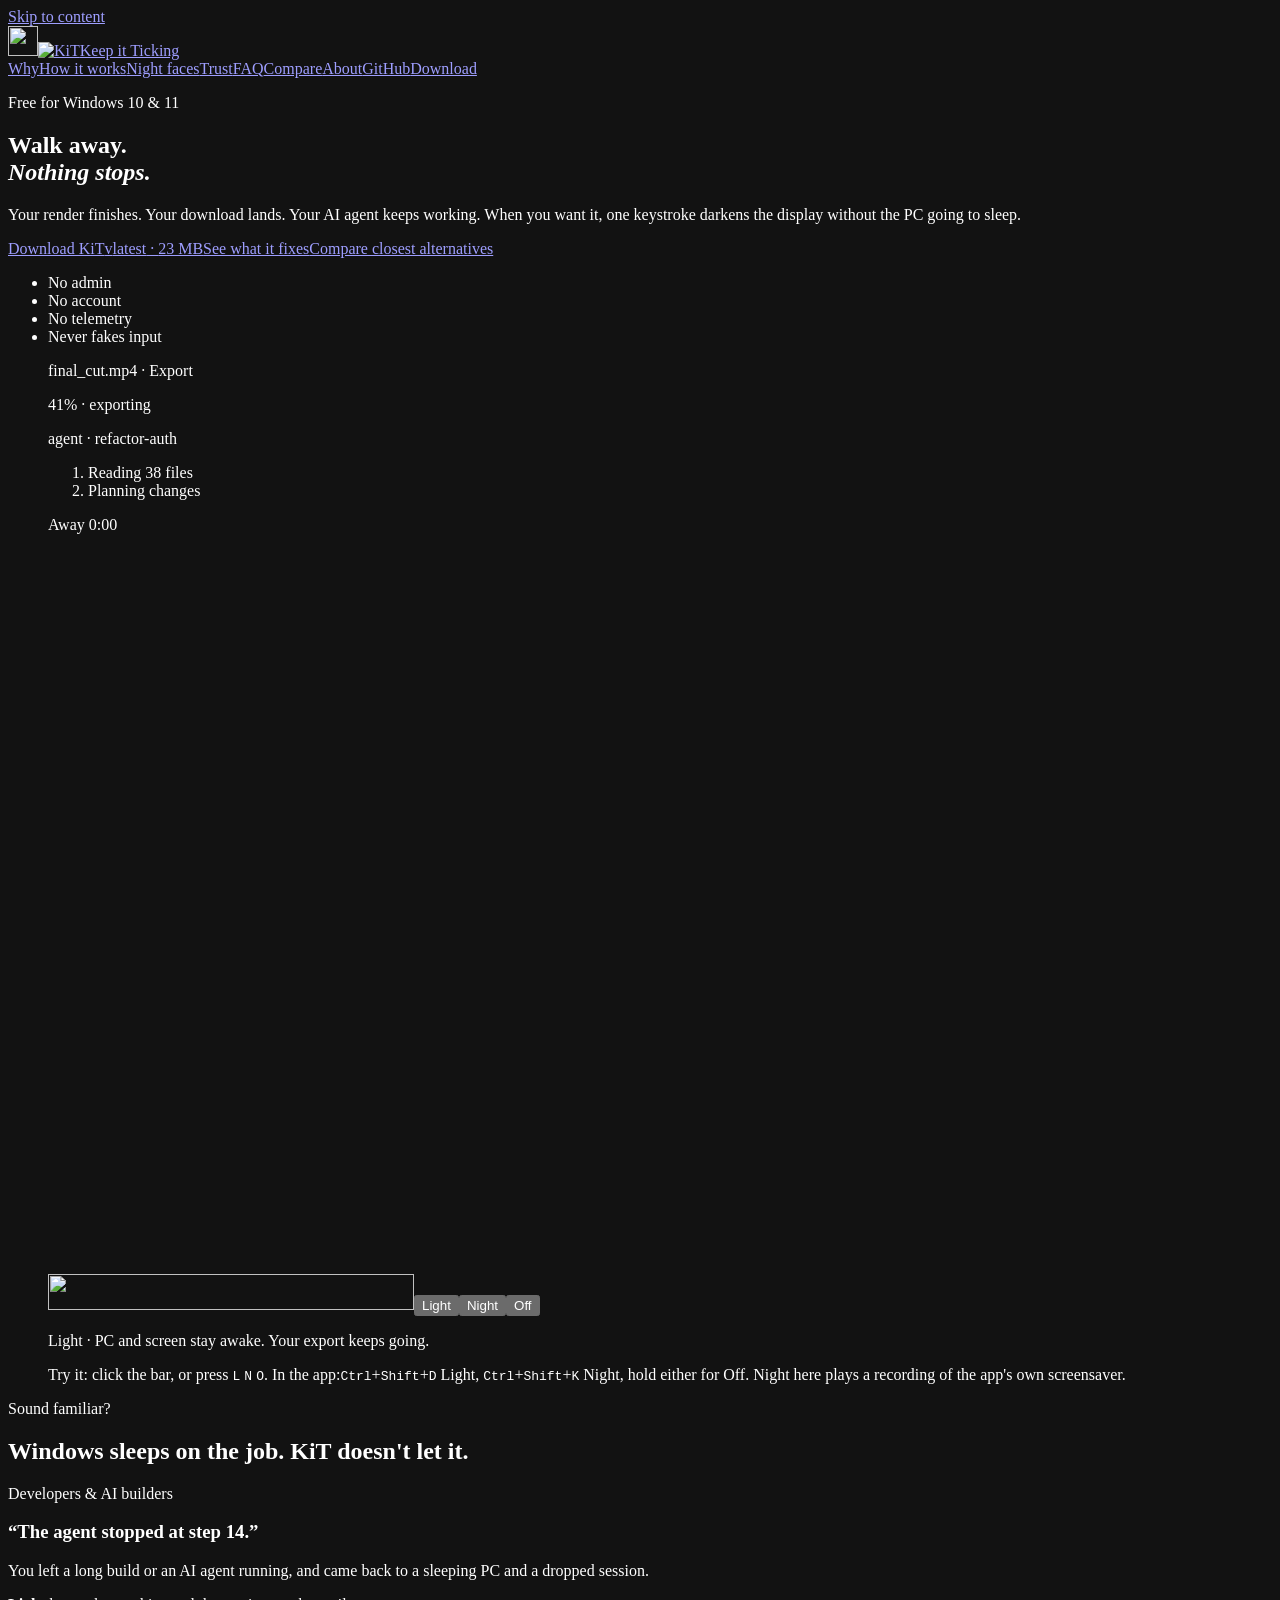
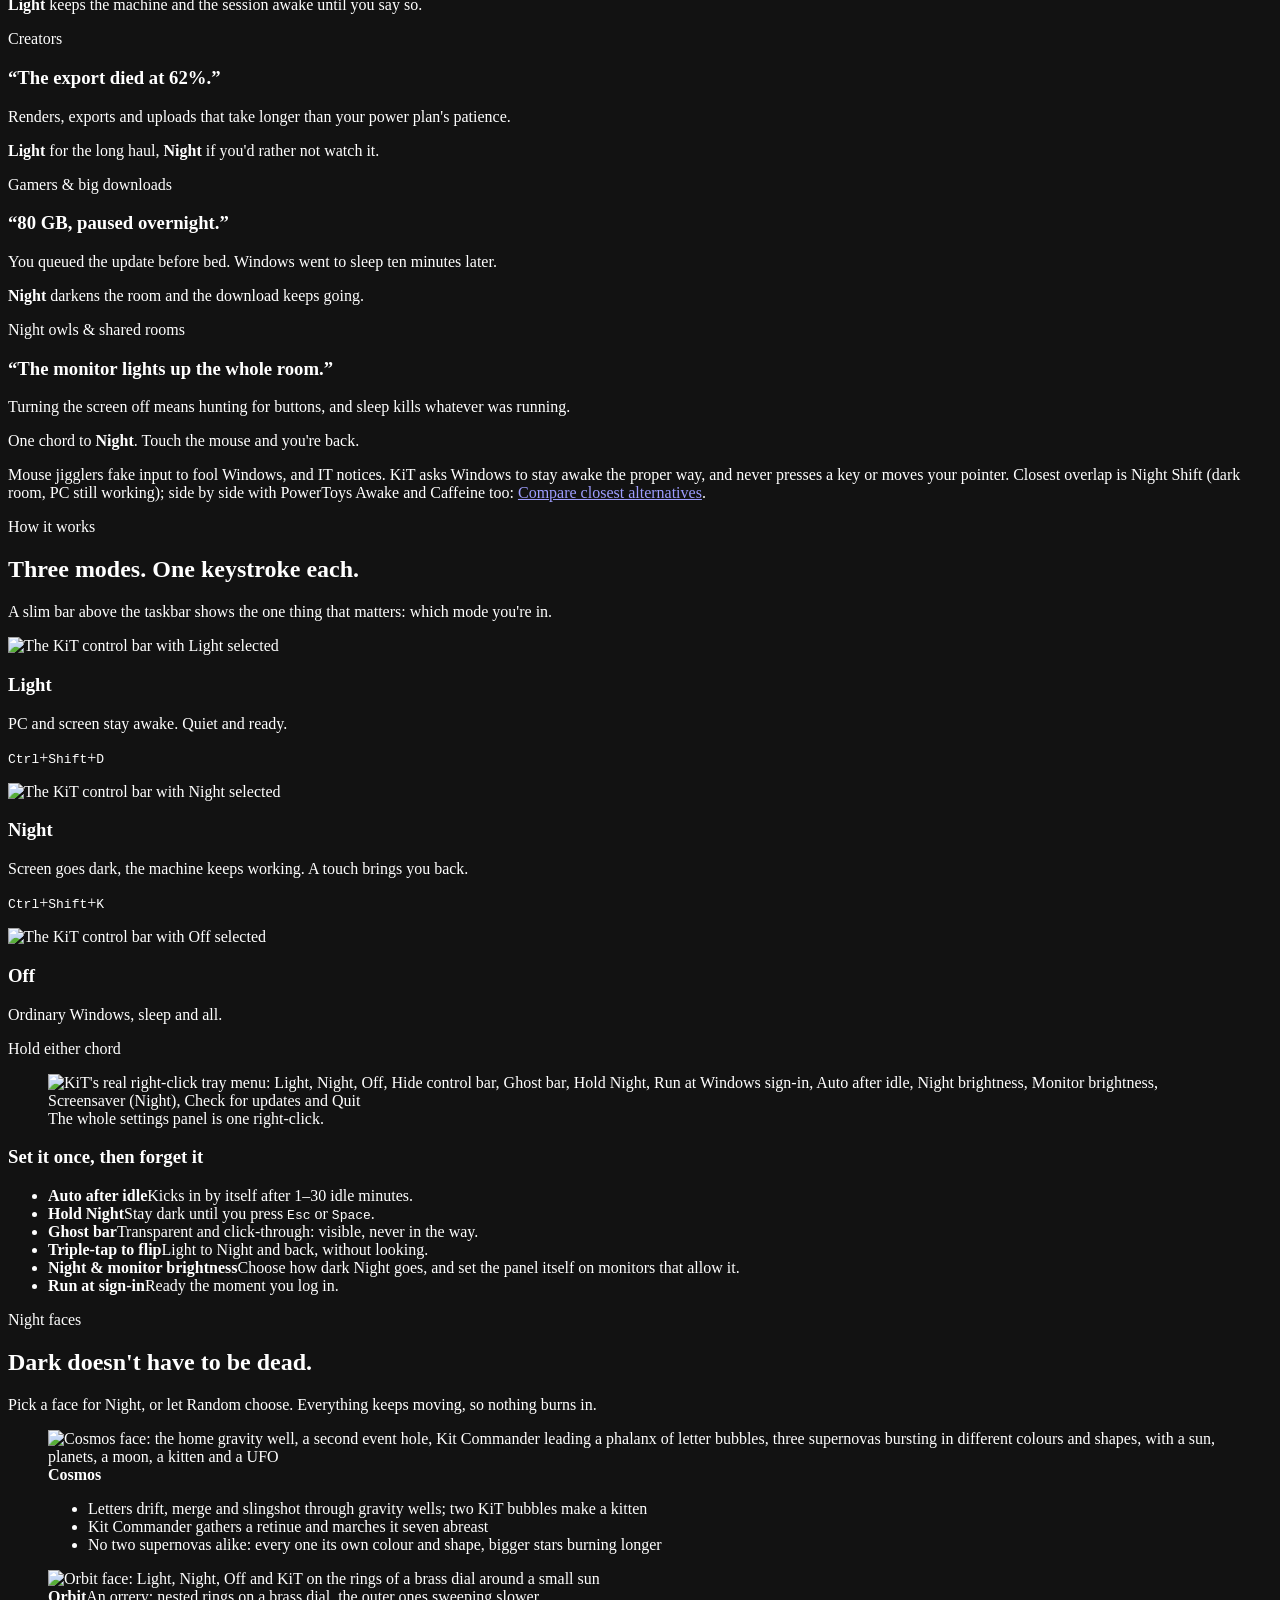
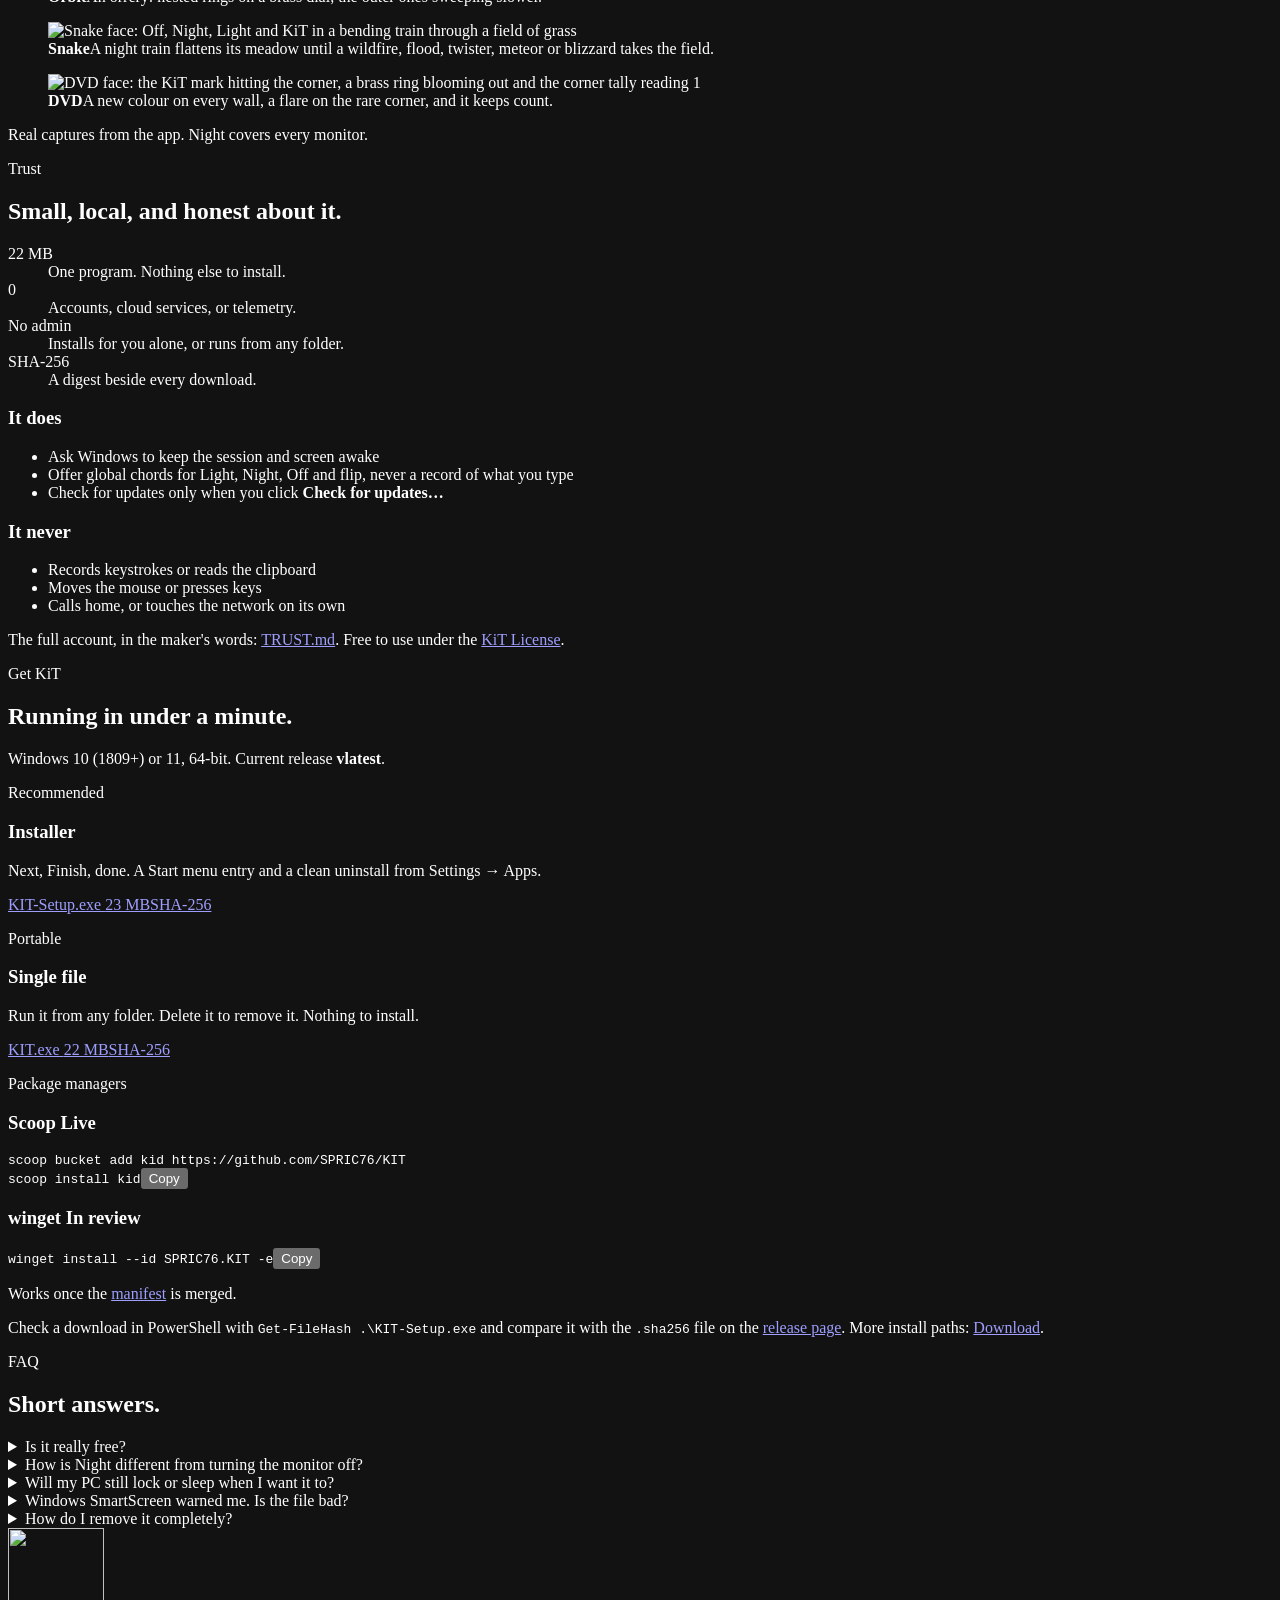
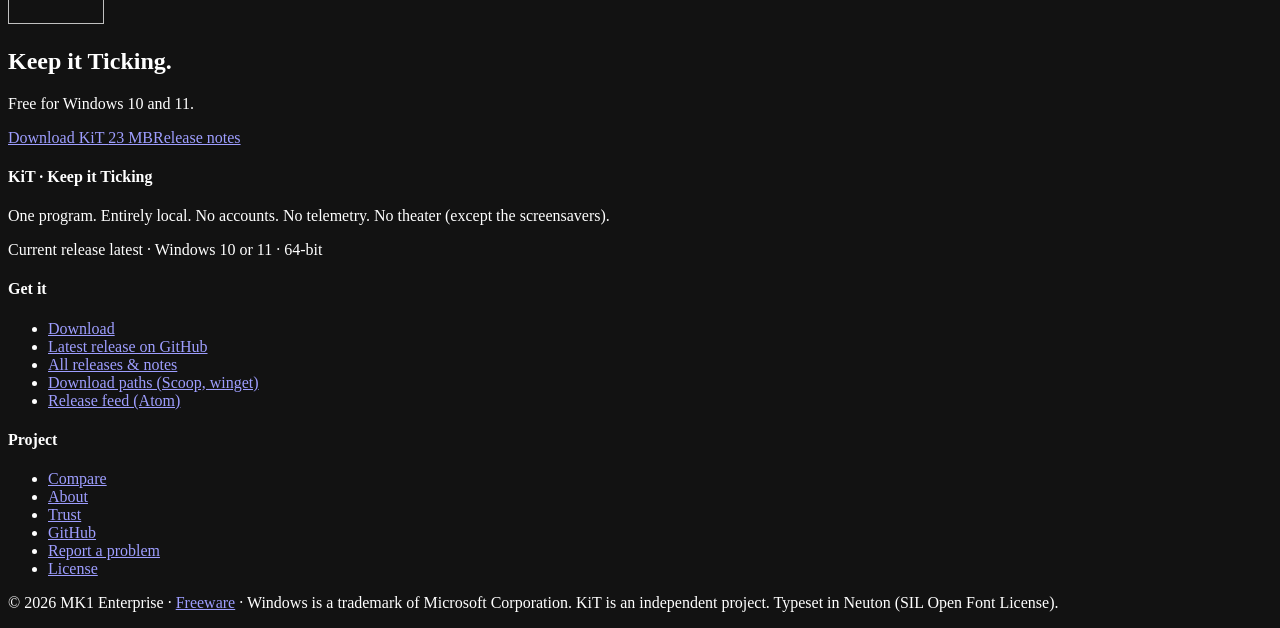
==== index.html @ 1185a41c "Add Night Shift as the closest stay-awake overlap on the compare page. Document only checkable diffe" ====
<!DOCTYPE html><html lang="en"><head><meta charset="utf-8"><meta name="viewport" content="width=device-width, initial-scale=1"><meta name="generator" content="Astro v7.2.7"><title>KiT — Walk away. Nothing stops. · Free for Windows</title><meta name="description" content="Keep downloads, renders, builds and AI agents running while you're away, or black out the screen in one keystroke without the PC sleeping. Free for Windows 10 and 11. No account, no telemetry, no admin."><meta name="author" content="MK1 Enterprise"><meta name="application-name" content="KiT"><meta name="theme-color" content="#0e0e10"><meta name="color-scheme" content="dark"><meta name="robots" content="index, follow"><link rel="canonical" href="https://spric76.github.io/KIT/"><link rel="icon" href="/KIT/favicon.ico" sizes="any"><link rel="icon" type="image/svg+xml" href="/KIT/favicon.svg"><link rel="icon" type="image/png" sizes="32x32" href="/KIT/favicon-32.png"><link rel="apple-touch-icon" href="/KIT/apple-touch-icon.png"><link rel="manifest" href="/KIT/site.webmanifest"><link rel="alternate" type="application/atom+xml" title="KiT releases" href="https://github.com/SPRIC76/KIT/releases.atom"><link rel="preload" as="font" type="font/woff2" crossorigin href="/KIT/fonts/neuton-regular.woff2"><link rel="preload" as="font" type="font/woff2" crossorigin href="/KIT/fonts/neuton-bold.woff2"><style>@font-face{font-family:"Neuton";src:url("/KIT/fonts/neuton-light.woff2") format("woff2");font-weight:300;font-style:normal;font-display:swap;}@font-face{font-family:"Neuton";src:url("/KIT/fonts/neuton-regular.woff2") format("woff2");font-weight:400;font-style:normal;font-display:swap;}@font-face{font-family:"Neuton";src:url("/KIT/fonts/neuton-italic.woff2") format("woff2");font-weight:400;font-style:italic;font-display:swap;}@font-face{font-family:"Neuton";src:url("/KIT/fonts/neuton-bold.woff2") format("woff2");font-weight:700;font-style:normal;font-display:swap;}@font-face{font-family:"Neuton";src:url("/KIT/fonts/neuton-extrabold.woff2") format("woff2");font-weight:800;font-style:normal;font-display:swap;}</style><meta property="og:type" content="website"><meta property="og:site_name" content="KiT — Keep it Ticking"><meta property="og:title" content="KiT — Walk away. Nothing stops. · Free for Windows"><meta property="og:description" content="Keep downloads, renders, builds and AI agents running while you're away, or black out the screen in one keystroke without the PC sleeping. Free for Windows 10 and 11. No account, no telemetry, no admin."><meta property="og:url" content="https://spric76.github.io/KIT/"><meta property="og:image" content="https://spric76.github.io/KIT/og-image.png"><meta property="og:image:width" content="1200"><meta property="og:image:height" content="630"><meta property="og:image:alt" content="KiT — Keep it Ticking. Hassle-free awake modes for Windows."><meta property="og:locale" content="en_US"><meta name="twitter:card" content="summary_large_image"><meta name="twitter:title" content="KiT — Walk away. Nothing stops. · Free for Windows"><meta name="twitter:description" content="Keep downloads, renders, builds and AI agents running while you're away, or black out the screen in one keystroke without the PC sleeping. Free for Windows 10 and 11. No account, no telemetry, no admin."><meta name="twitter:image" content="https://spric76.github.io/KIT/og-image.png"><script type="application/ld+json">{"@context":"https://schema.org","@type":"SoftwareApplication","name":"KiT","alternateName":"Keep it Ticking","description":"KiT is a quiet Windows companion that keeps your session awake (Light) or darkens the desktop without sleeping the PC (Night), with wakeable screensaver faces; Off returns ordinary Windows.","url":"https://spric76.github.io/KIT/","image":"https://spric76.github.io/KIT/og-image.png","applicationCategory":"UtilitiesApplication","operatingSystem":"Windows 10, Windows 11","softwareVersion":"latest","downloadUrl":"https://github.com/SPRIC76/KIT/releases/latest/download/KIT-Setup.exe","installUrl":"https://github.com/SPRIC76/KIT/releases/latest/download/KIT-Setup.exe","license":"https://github.com/SPRIC76/KIT/blob/main/LICENSE","isAccessibleForFree":true,"offers":{"@type":"Offer","price":"0","priceCurrency":"USD"},"author":{"@type":"Organization","name":"MK1 Enterprise","url":"https://github.com/SPRIC76/KIT"},"releaseNotes":"https://github.com/SPRIC76/KIT/releases"}</script><link rel="stylesheet" href="/KIT/assets/BaseLayout.H3r3RDbb.css"></head><body><a class="skip" href="#main">Skip to content</a><header class="site-header"><div class="wrap inner"><a class="brand" href="/KIT/" aria-label="KiT home"><img class="mark" src="/KIT/img/kit-mark-96.png" width="30" height="30" alt=""><img class="wordmark" src="/KIT/img/kit-wordmark.png" alt="KiT"><span class="expand">Keep it Ticking</span></a><nav class="nav" aria-label="Primary"><a class="hide-xs" href="/KIT/#why">Why</a><a href="/KIT/#how">How it works</a><a class="hide-sm" href="/KIT/#night">Night faces</a><a class="hide-sm" href="/KIT/#trust">Trust</a><a class="hide-sm" href="/KIT/#faq">FAQ</a><a href="/KIT/compare/">Compare</a><a href="/KIT/about/">About</a><a class="hide-xs" href="https://github.com/SPRIC76/KIT" rel="noopener">GitHub</a><a class="nav-cta" href="/KIT/#download">Download</a></nav></div></header><main id="main"><section class="hero" aria-labelledby="hero-title"><div class="wrap hero-grid"><div class="hero-copy"><p class="eyebrow">Free for Windows 10 &amp; 11</p><h1 id="hero-title">Walk away.<br><em>Nothing stops.</em></h1><p class="lede">Your render finishes. Your download lands. Your AI agent keeps working. When you want it, one keystroke darkens the display without the PC going to sleep.</p><div class="actions"><a class="btn btn-primary" href="https://github.com/SPRIC76/KIT/releases/latest/download/KIT-Setup.exe" rel="noopener">Download KiT<span class="sub">v<span data-version>latest</span> · <span data-size="KIT-Setup.exe">23 MB</span></span></a><a class="btn btn-ghost" href="#why">See what it fixes</a><a class="btn btn-ghost" href="/KIT/compare/">Compare closest alternatives</a></div><ul class="proof" aria-label="At a glance"><li>No admin</li><li>No account</li><li>No telemetry</li><li>Never fakes input</li></ul></div><figure class="demo" id="demo" data-mode="light" aria-label="Interactive preview of KiT's three modes"><div class="screen" data-screen><div class="desktop" aria-hidden="true"><div class="win win-job"><p class="win-title">final_cut.mp4 · Export</p><div class="meter"><span data-job-bar></span></div><p class="win-line"><span data-job-pct>41</span>% · <span data-job-note>exporting</span></p></div><div class="win win-agent"><p class="win-title">agent · refactor-auth</p><ol class="log" data-log><li>Reading 38 files</li><li>Planning changes</li></ol></div><div class="taskbar"><span>Away <span data-away>0:00</span></span></div></div><video class="nightface" data-reel data-chapters="[{&quot;t&quot;:0.08,&quot;face&quot;:&quot;cosmos&quot;,&quot;label&quot;:&quot;Night starts: KiT bounces in, Light, Night and Off join, and the well opens&quot;},{&quot;t&quot;:3.38,&quot;face&quot;:&quot;cosmos&quot;,&quot;label&quot;:&quot;Kit Commander gathers a retinue; an event hole drifts in&quot;},{&quot;t&quot;:5.74,&quot;face&quot;:&quot;cosmos&quot;,&quot;label&quot;:&quot;A UFO locks on, charges and warps&quot;},{&quot;t&quot;:8.14,&quot;face&quot;:&quot;cosmos&quot;,&quot;label&quot;:&quot;Supernovas, each its own colour and shape&quot;},{&quot;t&quot;:13.09,&quot;face&quot;:&quot;snake&quot;,&quot;label&quot;:&quot;Snake: a night train flattens its meadow&quot;},{&quot;t&quot;:15.55,&quot;face&quot;:&quot;snake&quot;,&quot;label&quot;:&quot;A disaster takes the field, then the world moves on&quot;},{&quot;t&quot;:21.07,&quot;face&quot;:&quot;dvd&quot;,&quot;label&quot;:&quot;DVD: a new colour on every wall&quot;},{&quot;t&quot;:22.14,&quot;face&quot;:&quot;dvd&quot;,&quot;label&quot;:&quot;Close-up: a flare on the rare corner, and it keeps count&quot;},{&quot;t&quot;:25.37,&quot;face&quot;:&quot;orbit&quot;,&quot;label&quot;:&quot;Orbit: an orrery on a brass dial&quot;},{&quot;t&quot;:30.05,&quot;face&quot;:&quot;end&quot;,&quot;label&quot;:&quot;&quot;}]" width="1280" height="720" poster="/KIT/img/face-cosmos-a.png" muted loop playsinline preload="none" aria-hidden="true"><source src="/KIT/video/night-reel.webm" type="video/webm"><source src="/KIT/video/night-reel.mp4" type="video/mp4"></video><div class="veil" aria-hidden="true"><p data-veil></p></div><div class="kbar" role="radiogroup" aria-label="KiT control bar"><img data-bar src="/KIT/img/bar-light.png" width="366" height="36" alt=""><button class="seg seg-light" type="button" role="radio" data-set="light" aria-checked="true"><span class="sr">Light</span></button><button class="seg seg-night" type="button" role="radio" data-set="night" aria-checked="false"><span class="sr">Night</span></button><button class="seg seg-off" type="button" role="radio" data-set="off" aria-checked="false"><span class="sr">Off</span></button></div></div><p class="demo-status" data-status aria-live="polite">Light · PC and screen stay awake. Your export keeps going.</p><figcaption>Try it: click the bar, or press <kbd>L</kbd> <kbd>N</kbd> <kbd>O</kbd>. In the app:<kbd>Ctrl</kbd>+<kbd>Shift</kbd>+<kbd>D</kbd> Light, <kbd>Ctrl</kbd>+<kbd>Shift</kbd>+<kbd>K</kbd> Night, hold either for Off. Night here plays a recording of the app's own screensaver.</figcaption></figure></div></section><section class="section" id="why" aria-labelledby="why-title"><div class="wrap"><div class="section-head"><p class="eyebrow">Sound familiar?</p><h2 id="why-title">Windows sleeps on the job. KiT doesn't let it.</h2></div><div class="pains"><article class="pain"><p class="who">Developers &amp; AI builders</p><h3>“The agent stopped at step 14.”</h3><p>You left a long build or an AI agent running, and came back to a sleeping PC and a dropped session.</p><p class="fix"><strong>Light</strong> keeps the machine and the session awake until you say so.</p></article><article class="pain"><p class="who">Creators</p><h3>“The export died at 62%.”</h3><p>Renders, exports and uploads that take longer than your power plan's patience.</p><p class="fix"><strong>Light</strong> for the long haul, <strong>Night</strong> if you'd rather not watch it.</p></article><article class="pain"><p class="who">Gamers &amp; big downloads</p><h3>“80 GB, paused overnight.”</h3><p>You queued the update before bed. Windows went to sleep ten minutes later.</p><p class="fix"><strong>Night</strong> darkens the room and the download keeps going.</p></article><article class="pain"><p class="who">Night owls &amp; shared rooms</p><h3>“The monitor lights up the whole room.”</h3><p>Turning the screen off means hunting for buttons, and sleep kills whatever was running.</p><p class="fix">One chord to <strong>Night</strong>. Touch the mouse and you're back.</p></article></div><p class="aside">Mouse jigglers fake input to fool Windows, and IT notices. KiT asks Windows to stay awake the proper way, and never presses a key or moves your pointer. Closest overlap is Night Shift (dark room, PC still working); side by side with PowerToys Awake and Caffeine too: <a href="/KIT/compare/">Compare closest alternatives</a>.</p></div></section><section class="section" id="how" aria-labelledby="how-title"><div class="wrap"><div class="section-head"><p class="eyebrow">How it works</p><h2 id="how-title">Three modes. One keystroke each.</h2><p>A slim bar above the taskbar shows the one thing that matters: which mode you're in.</p></div><div class="modes"><article class="mode mode-light"><img src="/KIT/img/bar-light.png" width="366" height="36" alt="The KiT control bar with Light selected" loading="lazy"><h3>Light</h3><p>PC and screen stay awake. Quiet and ready.</p><p class="key"><kbd>Ctrl</kbd>+<kbd>Shift</kbd>+<kbd>D</kbd></p></article><article class="mode mode-night"><img src="/KIT/img/bar-night.png" width="366" height="36" alt="The KiT control bar with Night selected" loading="lazy"><h3>Night</h3><p>Screen goes dark, the machine keeps working. A touch brings you back.</p><p class="key"><kbd>Ctrl</kbd>+<kbd>Shift</kbd>+<kbd>K</kbd></p></article><article class="mode mode-off"><img src="/KIT/img/bar-off.png" width="366" height="36" alt="The KiT control bar with Off selected" loading="lazy"><h3>Off</h3><p>Ordinary Windows, sleep and all.</p><p class="key">Hold either chord</p></article></div><div class="setforget"><figure class="tray"><img src="/KIT/img/tray-menu.png" width="412" height="412" alt="KiT's real right-click tray menu: Light, Night, Off, Hide control bar, Ghost bar, Hold Night, Run at Windows sign-in, Auto after idle, Night brightness, Monitor brightness, Screensaver (Night), Check for updates and Quit" loading="lazy"><figcaption>The whole settings panel is one right-click.</figcaption></figure><div><h3 class="sf-title">Set it once, then forget it</h3><ul class="toggles"><li><strong>Auto after idle</strong><span>Kicks in by itself after 1–30 idle minutes.</span></li><li><strong>Hold Night</strong><span>Stay dark until you press <kbd>Esc</kbd> or <kbd>Space</kbd>.</span></li><li><strong>Ghost bar</strong><span>Transparent and click-through: visible, never in the way.</span></li><li><strong>Triple-tap to flip</strong><span>Light to Night and back, without looking.</span></li><li><strong>Night &amp; monitor brightness</strong><span>Choose how dark Night goes, and set the panel itself on monitors that allow it.</span></li><li><strong>Run at sign-in</strong><span>Ready the moment you log in.</span></li></ul></div></div></div></section><section class="section night" id="night" aria-labelledby="night-title"><div class="wrap"><div class="section-head"><p class="eyebrow">Night faces</p><h2 id="night-title">Dark doesn't have to be dead.</h2><p>Pick a face for Night, or let Random choose. Everything keeps moving, so nothing burns in.</p></div><figure class="feature"><img src="/KIT/img/face-cosmos-a.png" width="1600" height="900" alt="Cosmos face: the home gravity well, a second event hole, Kit Commander leading a phalanx of letter bubbles, three supernovas bursting in different colours and shapes, with a sun, planets, a moon, a kitten and a UFO" loading="lazy"><figcaption><strong>Cosmos</strong><ul><li>Letters drift, merge and slingshot through gravity wells; two KiT bubbles make a kitten</li><li>Kit Commander gathers a retinue and marches it seven abreast</li><li>No two supernovas alike: every one its own colour and shape, bigger stars burning longer</li></ul></figcaption></figure><div class="faces"><figure class="face"><img src="/KIT/img/face-orbit.png" width="1600" height="900" alt="Orbit face: Light, Night, Off and KiT on the rings of a brass dial around a small sun" loading="lazy"><figcaption><strong>Orbit</strong><span>An orrery: nested rings on a brass dial, the outer ones sweeping slower.</span></figcaption></figure><figure class="face"><img src="/KIT/img/face-snake.png" width="800" height="450" alt="Snake face: Off, Night, Light and KiT in a bending train through a field of grass" loading="lazy"><figcaption><strong>Snake</strong><span>A night train flattens its meadow until a wildfire, flood, twister, meteor or blizzard takes the field.</span></figcaption></figure><figure class="face"><img src="/KIT/img/face-dvd.png" width="800" height="450" alt="DVD face: the KiT mark hitting the corner, a brass ring blooming out and the corner tally reading 1" loading="lazy"><figcaption><strong>DVD</strong><span>A new colour on every wall, a flare on the rare corner, and it keeps count.</span></figcaption></figure></div><p class="small center">Real captures from the app. Night covers every monitor.</p></div></section><section class="section" id="trust" aria-labelledby="trust-title"><div class="wrap"><div class="section-head"><p class="eyebrow">Trust</p><h2 id="trust-title">Small, local, and honest about it.</h2></div><dl class="facts"><div><dt>22 MB</dt><dd>One program. Nothing else to install.</dd></div><div><dt>0</dt><dd>Accounts, cloud services, or telemetry.</dd></div><div><dt>No admin</dt><dd>Installs for you alone, or runs from any folder.</dd></div><div><dt>SHA-256</dt><dd>A digest beside every download.</dd></div></dl><div class="trust-cols"><div><h3>It does</h3><ul class="trust-does"><li>Ask Windows to keep the session and screen awake</li><li>Offer global chords for Light, Night, Off and flip, never a record of what you type</li><li>Check for updates only when you click <strong>Check for updates…</strong></li></ul></div><div><h3>It never</h3><ul class="trust-never"><li>Records keystrokes or reads the clipboard</li><li>Moves the mouse or presses keys</li><li>Calls home, or touches the network on its own</li></ul></div></div><p class="small">The full account, in the maker's words: <a href="https://github.com/SPRIC76/KIT/blob/main/TRUST.md" rel="noopener">TRUST.md</a>. Free to use under the <a href="https://github.com/SPRIC76/KIT/blob/main/LICENSE" rel="noopener">KiT License</a>.</p></div></section><section class="section" id="download" aria-labelledby="download-title" data-api="https://api.github.com/repos/SPRIC76/KIT/releases/latest"><div class="wrap"><div class="section-head"><p class="eyebrow">Get KiT</p><h2 id="download-title">Running in under a minute.</h2><p>Windows 10 (1809+) or 11, 64-bit. Current release <strong>v<span data-version>latest</span></strong><span data-published-wrap hidden>, published <span data-published></span></span>.</p></div><div class="dl-grid"><article class="dl featured"><p class="eyebrow">Recommended</p><h3>Installer</h3><p>Next, Finish, done. A Start menu entry and a clean uninstall from Settings → Apps.</p><div class="actions"><a class="btn btn-primary" href="https://github.com/SPRIC76/KIT/releases/latest/download/KIT-Setup.exe" rel="noopener">KIT-Setup.exe <span class="sub" data-size="KIT-Setup.exe">23 MB</span></a><a class="link-sm" href="https://github.com/SPRIC76/KIT/releases/latest/download/KIT-Setup.exe.sha256" rel="noopener">SHA-256</a></div></article><article class="dl"><p class="eyebrow">Portable</p><h3>Single file</h3><p>Run it from any folder. Delete it to remove it. Nothing to install.</p><div class="actions"><a class="btn btn-ghost" href="https://github.com/SPRIC76/KIT/releases/latest/download/KIT.exe" rel="noopener">KIT.exe <span class="sub" data-size="KIT.exe">22 MB</span></a><a class="link-sm" href="https://github.com/SPRIC76/KIT/releases/latest/download/KIT.exe.sha256" rel="noopener">SHA-256</a></div></article><article class="dl"><p class="eyebrow">Package managers</p><h3>Scoop <span class="status live">Live</span></h3><pre class="cmd"><code>scoop bucket add kid https://github.com/SPRIC76/KIT
scoop install kid</code><button class="copy" type="button" data-copy="scoop bucket add kid https://github.com/SPRIC76/KIT
scoop install kid" aria-label="Copy Scoop commands">Copy</button></pre><h3 class="pm-2">winget <span class="status">In review</span></h3><pre class="cmd"><code>winget install --id SPRIC76.KIT -e</code><button class="copy" type="button" data-copy="winget install --id SPRIC76.KIT -e" aria-label="Copy winget command">Copy</button></pre><p class="note">Works once the <a href="https://github.com/microsoft/winget-pkgs/pull/420913" rel="noopener">manifest</a> is merged.</p></article></div><p class="small verify">Check a download in PowerShell with <code>Get-FileHash .\KIT-Setup.exe</code> and compare it with the <code>.sha256</code> file on the <a href="https://github.com/SPRIC76/KIT/releases/latest" rel="noopener">release page</a>. More install paths: <a href="https://github.com/SPRIC76/KIT/blob/main/docs/DOWNLOAD.md" rel="noopener">Download</a>.</p></div></section><section class="section" id="faq" aria-labelledby="faq-title"><div class="wrap"><div class="section-head"><p class="eyebrow">FAQ</p><h2 id="faq-title">Short answers.</h2></div><div class="faq"><details><summary>Is it really free?</summary><p>Yes. No account, no tier, nothing to unlock. It's closed-source freeware; the <a href="https://github.com/SPRIC76/KIT/blob/main/LICENSE" rel="noopener">license</a> says exactly what that means.</p></details><details><summary>How is Night different from turning the monitor off?</summary><p>Night keeps the machine working while every display goes dark, with no buttons to find. A touch of the mouse or keyboard brings you straight back, or Hold Night keeps it dark until you press Esc or Space.</p></details><details><summary>Will my PC still lock or sleep when I want it to?</summary><p>Yes. Switch to Off, or hold either chord, and Windows goes back to its own power settings.</p></details><details><summary>Windows SmartScreen warned me. Is the file bad?</summary><p>Windows looks twice at new publishers; that's ordinary, not a verdict. Compare the SHA-256 digest with the one on the release page if you want certainty.</p></details><details><summary>How do I remove it completely?</summary><p>Uninstall from Settings → Apps, or delete the portable file. Settings live in <code>%LOCALAPPDATA%\KiT</code>; delete that folder for a clean slate.</p></details></div></div></section><section class="section closing" aria-labelledby="closing-title"><div class="wrap closing-inner"><img class="closing-mark" src="/KIT/img/kit-mark-256.png" width="96" height="96" alt="" loading="lazy"><h2 id="closing-title">Keep it Ticking.</h2><p>Free for Windows 10 and 11.</p><div class="actions"><a class="btn btn-primary" href="https://github.com/SPRIC76/KIT/releases/latest/download/KIT-Setup.exe" rel="noopener">Download KiT <span class="sub" data-size="KIT-Setup.exe">23 MB</span></a><a class="btn btn-ghost" href="https://github.com/SPRIC76/KIT/releases" rel="noopener">Release notes</a></div></div></section></main><footer class="site-footer"><div class="wrap"><div class="cols"><div><h4>KiT · Keep it Ticking</h4><p>One program. Entirely local. No accounts. No telemetry. No theater (except the screensavers).</p><p class="small">Current release <span data-version>latest</span> · Windows 10 or 11 · 64-bit</p></div><div><h4>Get it</h4><ul><li><a href="/KIT/#download">Download</a></li><li><a href="https://github.com/SPRIC76/KIT/releases/latest" rel="noopener">Latest release on GitHub</a></li><li><a href="https://github.com/SPRIC76/KIT/releases" rel="noopener">All releases &amp; notes</a></li><li><a href="https://github.com/SPRIC76/KIT/blob/main/docs/DOWNLOAD.md" rel="noopener">Download paths (Scoop, winget)</a></li><li><a href="https://github.com/SPRIC76/KIT/releases.atom" rel="noopener">Release feed (Atom)</a></li></ul></div><div><h4>Project</h4><ul><li><a href="/KIT/compare/">Compare</a></li><li><a href="/KIT/about/">About</a></li><li><a href="https://github.com/SPRIC76/KIT/blob/main/TRUST.md" rel="noopener">Trust</a></li><li><a href="https://github.com/SPRIC76/KIT" rel="noopener">GitHub</a></li><li><a href="https://github.com/SPRIC76/KIT/issues" rel="noopener">Report a problem</a></li><li><a href="https://github.com/SPRIC76/KIT/blob/main/LICENSE" rel="noopener">License</a></li></ul></div></div><p class="legal">© 2026 MK1 Enterprise · <a href="https://github.com/SPRIC76/KIT/blob/main/LICENSE" rel="noopener">Freeware</a> · Windows is a trademark of Microsoft Corporation. KiT is an independent project. Typeset in Neuton (SIL Open Font License).</p></div></footer></body></html><script type="module" src="/KIT/assets/index.astro_astro_type_script_index_0_lang.DXOhYy6G.js"></script>
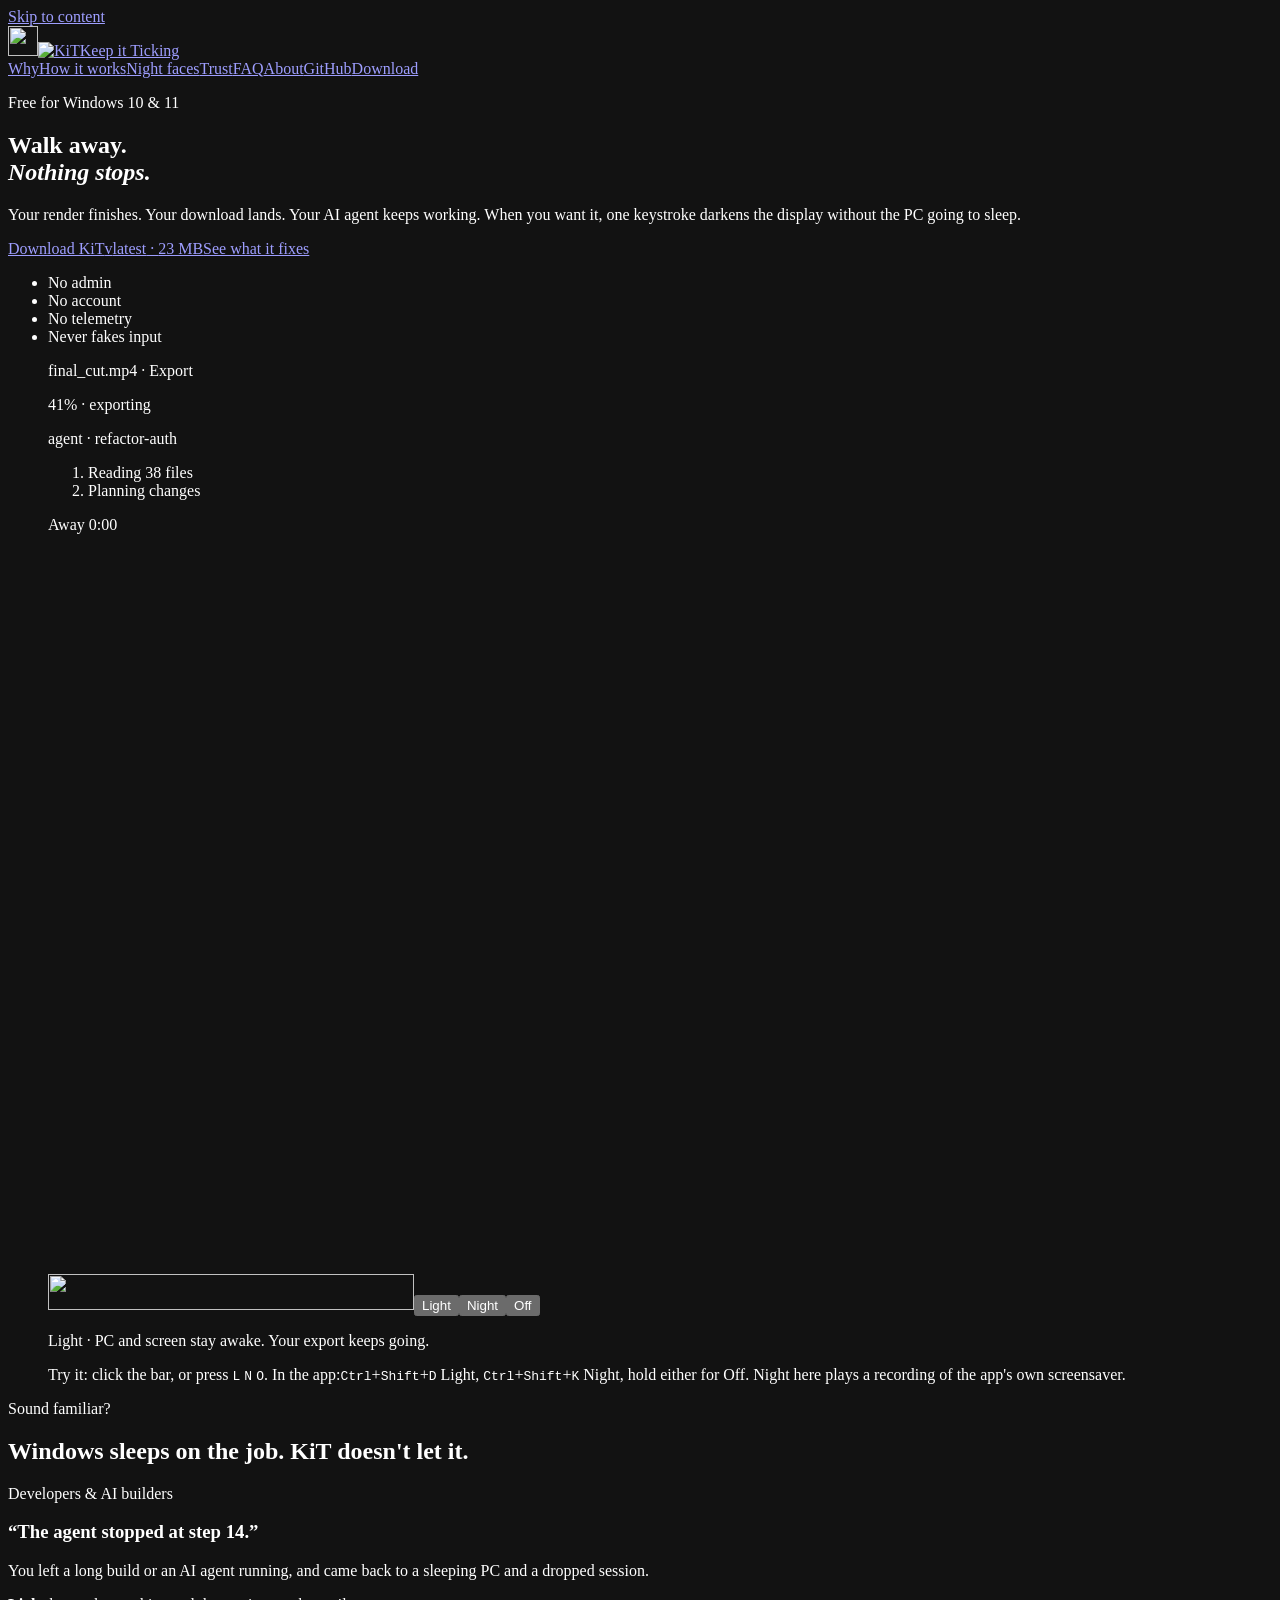
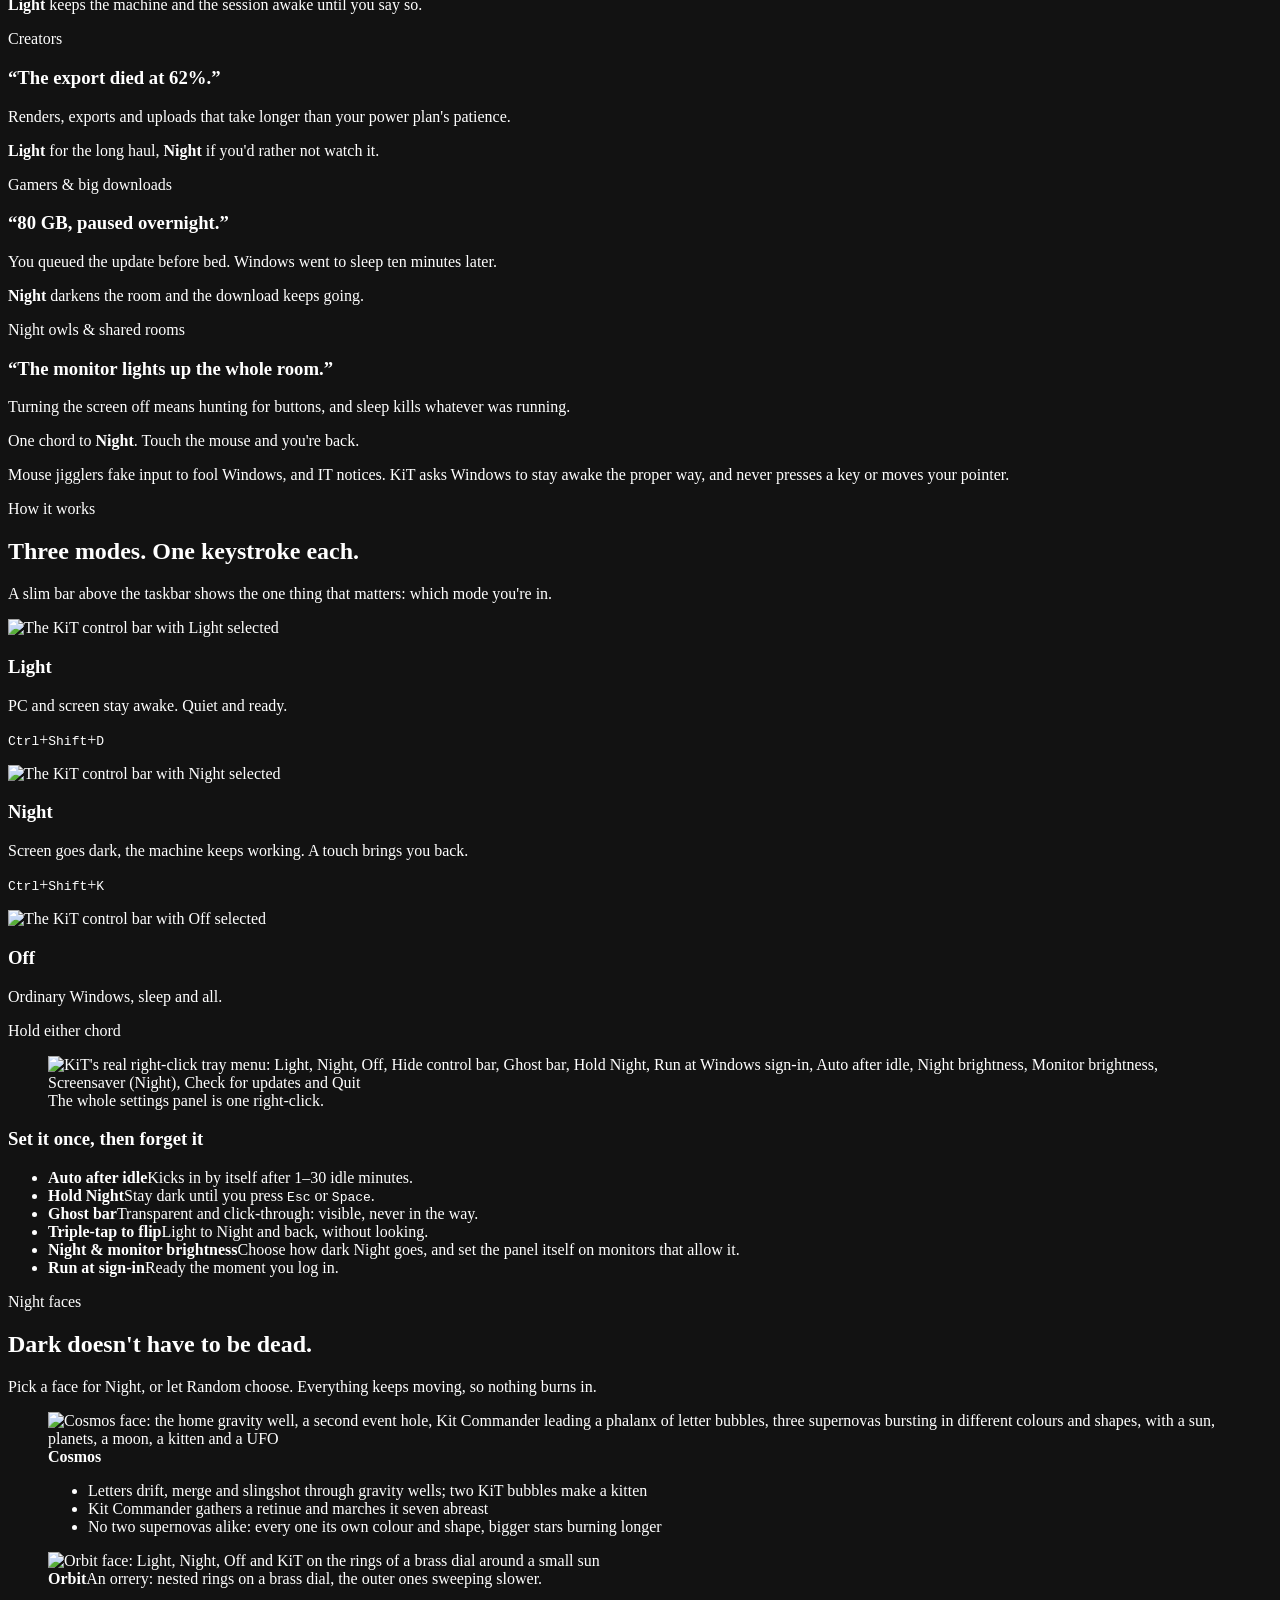
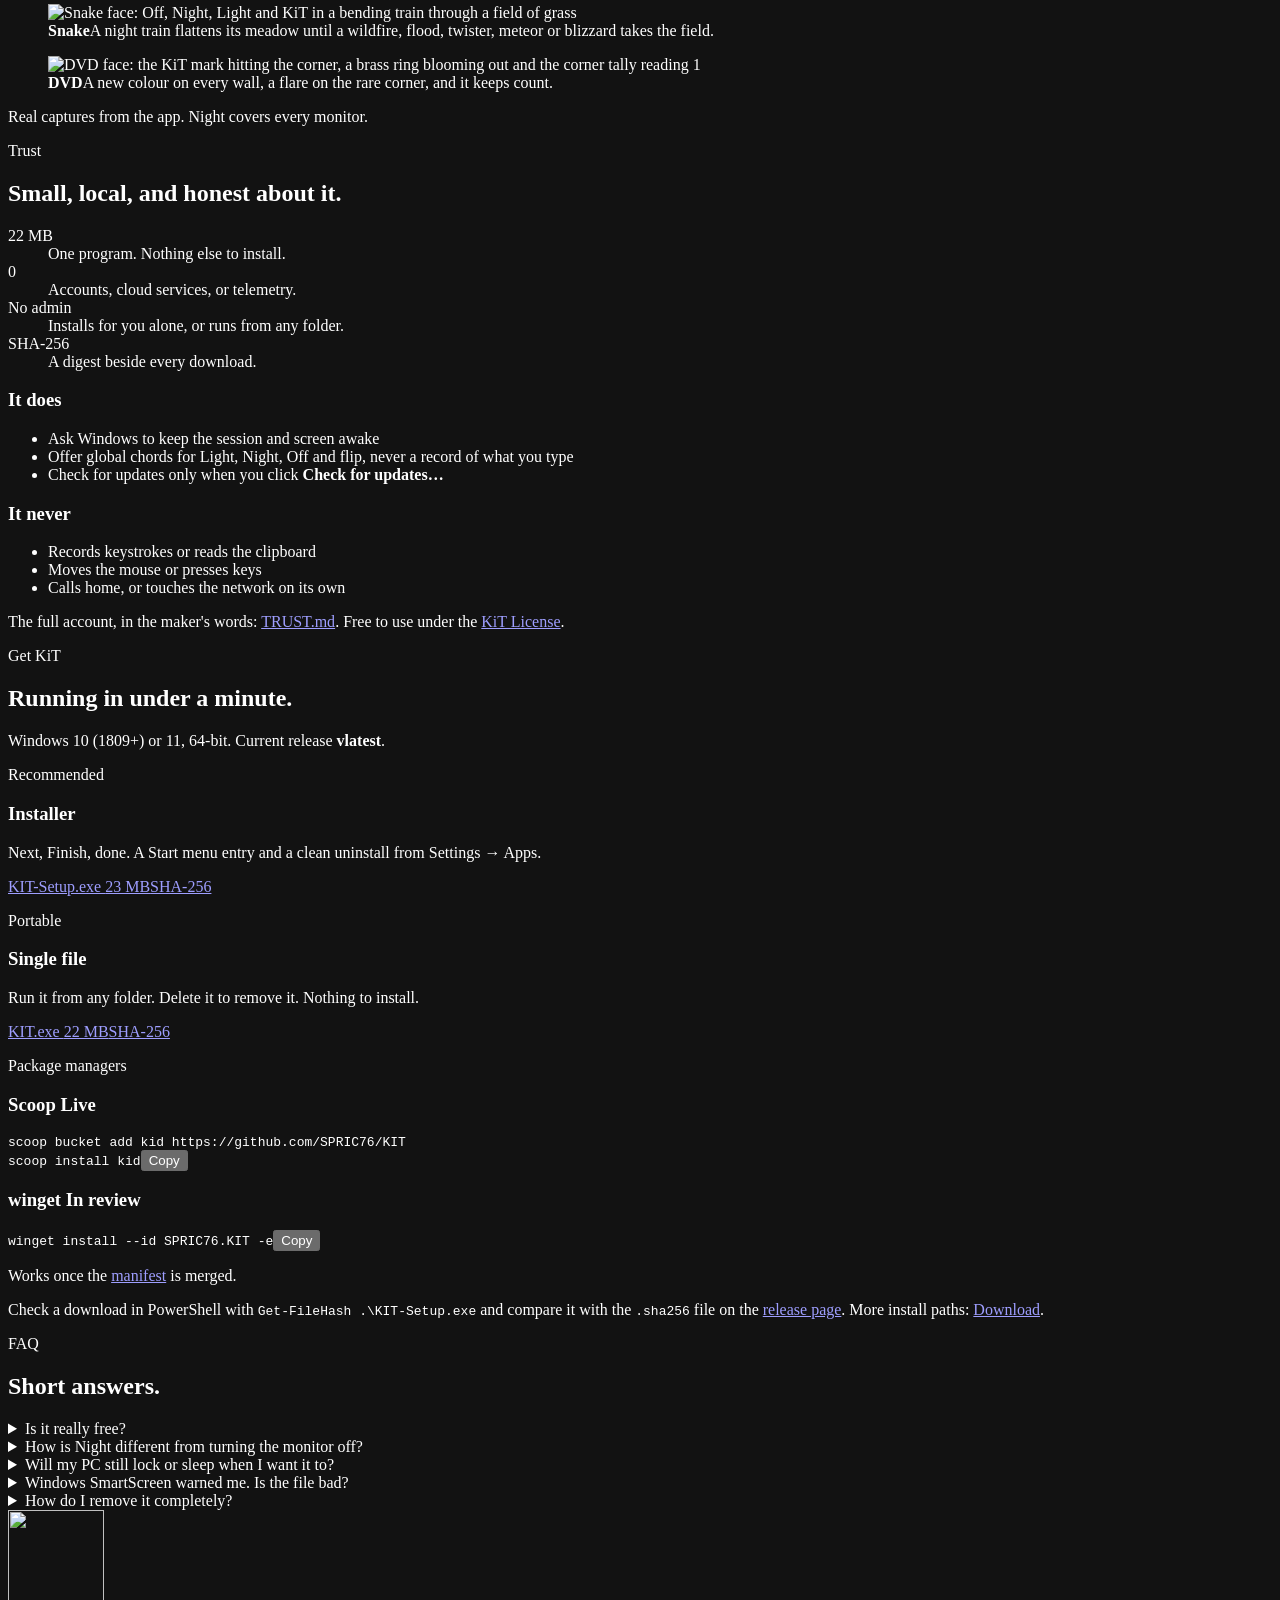
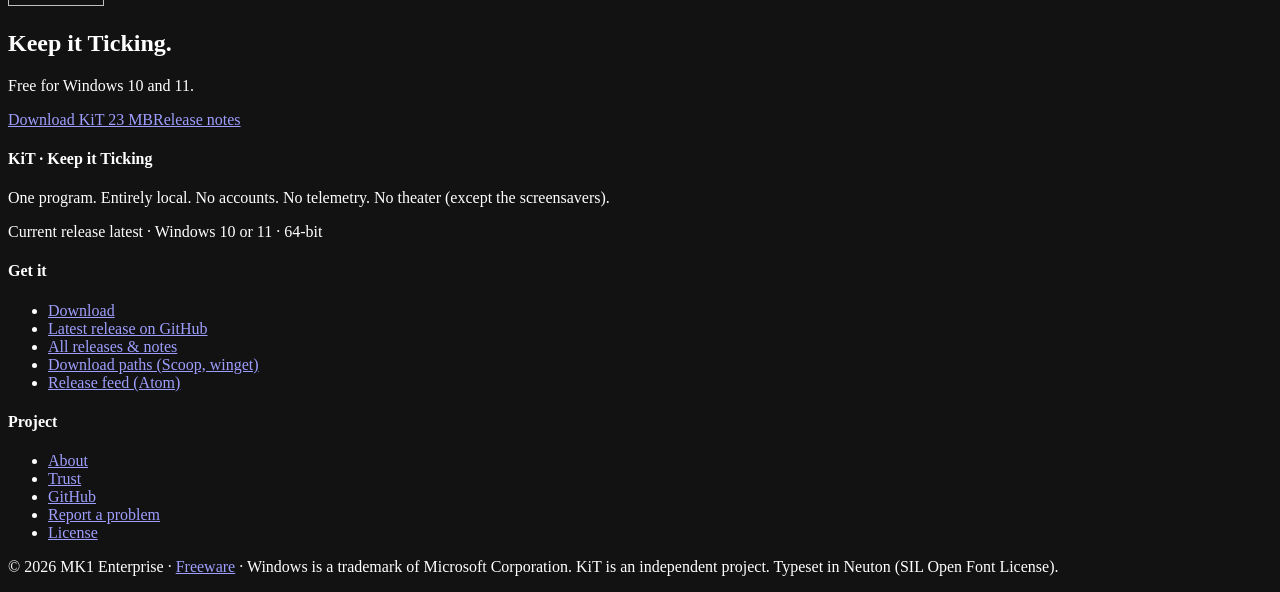
==== commit ed58316e: "Revert "Add KiT vs PowerToys Awake, Caffeine, and mouse jigglers page (#1)" This reverts commit 96c7" ====
--- a/index.html
+++ b/index.html
@@ -1,3 +1,3 @@
-<!DOCTYPE html><html lang="en"><head><meta charset="utf-8"><meta name="viewport" content="width=device-width, initial-scale=1"><meta name="generator" content="Astro v7.2.7"><title>KiT — Walk away. Nothing stops. · Free for Windows</title><meta name="description" content="Keep downloads, renders, builds and AI agents running while you're away, or black out the screen in one keystroke without the PC sleeping. Free for Windows 10 and 11. No account, no telemetry, no admin."><meta name="author" content="MK1 Enterprise"><meta name="application-name" content="KiT"><meta name="theme-color" content="#0e0e10"><meta name="color-scheme" content="dark"><meta name="robots" content="index, follow"><link rel="canonical" href="https://spric76.github.io/KIT/"><link rel="icon" href="/KIT/favicon.ico" sizes="any"><link rel="icon" type="image/svg+xml" href="/KIT/favicon.svg"><link rel="icon" type="image/png" sizes="32x32" href="/KIT/favicon-32.png"><link rel="apple-touch-icon" href="/KIT/apple-touch-icon.png"><link rel="manifest" href="/KIT/site.webmanifest"><link rel="alternate" type="application/atom+xml" title="KiT releases" href="https://github.com/SPRIC76/KIT/releases.atom"><link rel="preload" as="font" type="font/woff2" crossorigin href="/KIT/fonts/neuton-regular.woff2"><link rel="preload" as="font" type="font/woff2" crossorigin href="/KIT/fonts/neuton-bold.woff2"><style>@font-face{font-family:"Neuton";src:url("/KIT/fonts/neuton-light.woff2") format("woff2");font-weight:300;font-style:normal;font-display:swap;}@font-face{font-family:"Neuton";src:url("/KIT/fonts/neuton-regular.woff2") format("woff2");font-weight:400;font-style:normal;font-display:swap;}@font-face{font-family:"Neuton";src:url("/KIT/fonts/neuton-italic.woff2") format("woff2");font-weight:400;font-style:italic;font-display:swap;}@font-face{font-family:"Neuton";src:url("/KIT/fonts/neuton-bold.woff2") format("woff2");font-weight:700;font-style:normal;font-display:swap;}@font-face{font-family:"Neuton";src:url("/KIT/fonts/neuton-extrabold.woff2") format("woff2");font-weight:800;font-style:normal;font-display:swap;}</style><meta property="og:type" content="website"><meta property="og:site_name" content="KiT — Keep it Ticking"><meta property="og:title" content="KiT — Walk away. Nothing stops. · Free for Windows"><meta property="og:description" content="Keep downloads, renders, builds and AI agents running while you're away, or black out the screen in one keystroke without the PC sleeping. Free for Windows 10 and 11. No account, no telemetry, no admin."><meta property="og:url" content="https://spric76.github.io/KIT/"><meta property="og:image" content="https://spric76.github.io/KIT/og-image.png"><meta property="og:image:width" content="1200"><meta property="og:image:height" content="630"><meta property="og:image:alt" content="KiT — Keep it Ticking. Hassle-free awake modes for Windows."><meta property="og:locale" content="en_US"><meta name="twitter:card" content="summary_large_image"><meta name="twitter:title" content="KiT — Walk away. Nothing stops. · Free for Windows"><meta name="twitter:description" content="Keep downloads, renders, builds and AI agents running while you're away, or black out the screen in one keystroke without the PC sleeping. Free for Windows 10 and 11. No account, no telemetry, no admin."><meta name="twitter:image" content="https://spric76.github.io/KIT/og-image.png"><script type="application/ld+json">{"@context":"https://schema.org","@type":"SoftwareApplication","name":"KiT","alternateName":"Keep it Ticking","description":"KiT is a quiet Windows companion that keeps your session awake (Light) or darkens the desktop without sleeping the PC (Night), with wakeable screensaver faces; Off returns ordinary Windows.","url":"https://spric76.github.io/KIT/","image":"https://spric76.github.io/KIT/og-image.png","applicationCategory":"UtilitiesApplication","operatingSystem":"Windows 10, Windows 11","softwareVersion":"latest","downloadUrl":"https://github.com/SPRIC76/KIT/releases/latest/download/KIT-Setup.exe","installUrl":"https://github.com/SPRIC76/KIT/releases/latest/download/KIT-Setup.exe","license":"https://github.com/SPRIC76/KIT/blob/main/LICENSE","isAccessibleForFree":true,"offers":{"@type":"Offer","price":"0","priceCurrency":"USD"},"author":{"@type":"Organization","name":"MK1 Enterprise","url":"https://github.com/SPRIC76/KIT"},"releaseNotes":"https://github.com/SPRIC76/KIT/releases"}</script><link rel="stylesheet" href="/KIT/assets/BaseLayout.H3r3RDbb.css"></head><body><a class="skip" href="#main">Skip to content</a><header class="site-header"><div class="wrap inner"><a class="brand" href="/KIT/" aria-label="KiT home"><img class="mark" src="/KIT/img/kit-mark-96.png" width="30" height="30" alt=""><img class="wordmark" src="/KIT/img/kit-wordmark.png" alt="KiT"><span class="expand">Keep it Ticking</span></a><nav class="nav" aria-label="Primary"><a class="hide-xs" href="/KIT/#why">Why</a><a href="/KIT/#how">How it works</a><a class="hide-sm" href="/KIT/#night">Night faces</a><a class="hide-sm" href="/KIT/#trust">Trust</a><a class="hide-sm" href="/KIT/#faq">FAQ</a><a href="/KIT/compare/">Compare</a><a href="/KIT/about/">About</a><a class="hide-xs" href="https://github.com/SPRIC76/KIT" rel="noopener">GitHub</a><a class="nav-cta" href="/KIT/#download">Download</a></nav></div></header><main id="main"><section class="hero" aria-labelledby="hero-title"><div class="wrap hero-grid"><div class="hero-copy"><p class="eyebrow">Free for Windows 10 &amp; 11</p><h1 id="hero-title">Walk away.<br><em>Nothing stops.</em></h1><p class="lede">Your render finishes. Your download lands. Your AI agent keeps working. When you want it, one keystroke darkens the display without the PC going to sleep.</p><div class="actions"><a class="btn btn-primary" href="https://github.com/SPRIC76/KIT/releases/latest/download/KIT-Setup.exe" rel="noopener">Download KiT<span class="sub">v<span data-version>latest</span> · <span data-size="KIT-Setup.exe">23 MB</span></span></a><a class="btn btn-ghost" href="#why">See what it fixes</a><a class="btn btn-ghost" href="/KIT/compare/">Compare closest alternatives</a></div><ul class="proof" aria-label="At a glance"><li>No admin</li><li>No account</li><li>No telemetry</li><li>Never fakes input</li></ul></div><figure class="demo" id="demo" data-mode="light" aria-label="Interactive preview of KiT's three modes"><div class="screen" data-screen><div class="desktop" aria-hidden="true"><div class="win win-job"><p class="win-title">final_cut.mp4 · Export</p><div class="meter"><span data-job-bar></span></div><p class="win-line"><span data-job-pct>41</span>% · <span data-job-note>exporting</span></p></div><div class="win win-agent"><p class="win-title">agent · refactor-auth</p><ol class="log" data-log><li>Reading 38 files</li><li>Planning changes</li></ol></div><div class="taskbar"><span>Away <span data-away>0:00</span></span></div></div><video class="nightface" data-reel data-chapters="[{&quot;t&quot;:0.08,&quot;face&quot;:&quot;cosmos&quot;,&quot;label&quot;:&quot;Night starts: KiT bounces in, Light, Night and Off join, and the well opens&quot;},{&quot;t&quot;:3.38,&quot;face&quot;:&quot;cosmos&quot;,&quot;label&quot;:&quot;Kit Commander gathers a retinue; an event hole drifts in&quot;},{&quot;t&quot;:5.74,&quot;face&quot;:&quot;cosmos&quot;,&quot;label&quot;:&quot;A UFO locks on, charges and warps&quot;},{&quot;t&quot;:8.14,&quot;face&quot;:&quot;cosmos&quot;,&quot;label&quot;:&quot;Supernovas, each its own colour and shape&quot;},{&quot;t&quot;:13.09,&quot;face&quot;:&quot;snake&quot;,&quot;label&quot;:&quot;Snake: a night train flattens its meadow&quot;},{&quot;t&quot;:15.55,&quot;face&quot;:&quot;snake&quot;,&quot;label&quot;:&quot;A disaster takes the field, then the world moves on&quot;},{&quot;t&quot;:21.07,&quot;face&quot;:&quot;dvd&quot;,&quot;label&quot;:&quot;DVD: a new colour on every wall&quot;},{&quot;t&quot;:22.14,&quot;face&quot;:&quot;dvd&quot;,&quot;label&quot;:&quot;Close-up: a flare on the rare corner, and it keeps count&quot;},{&quot;t&quot;:25.37,&quot;face&quot;:&quot;orbit&quot;,&quot;label&quot;:&quot;Orbit: an orrery on a brass dial&quot;},{&quot;t&quot;:30.05,&quot;face&quot;:&quot;end&quot;,&quot;label&quot;:&quot;&quot;}]" width="1280" height="720" poster="/KIT/img/face-cosmos-a.png" muted loop playsinline preload="none" aria-hidden="true"><source src="/KIT/video/night-reel.webm" type="video/webm"><source src="/KIT/video/night-reel.mp4" type="video/mp4"></video><div class="veil" aria-hidden="true"><p data-veil></p></div><div class="kbar" role="radiogroup" aria-label="KiT control bar"><img data-bar src="/KIT/img/bar-light.png" width="366" height="36" alt=""><button class="seg seg-light" type="button" role="radio" data-set="light" aria-checked="true"><span class="sr">Light</span></button><button class="seg seg-night" type="button" role="radio" data-set="night" aria-checked="false"><span class="sr">Night</span></button><button class="seg seg-off" type="button" role="radio" data-set="off" aria-checked="false"><span class="sr">Off</span></button></div></div><p class="demo-status" data-status aria-live="polite">Light · PC and screen stay awake. Your export keeps going.</p><figcaption>Try it: click the bar, or press <kbd>L</kbd> <kbd>N</kbd> <kbd>O</kbd>. In the app:<kbd>Ctrl</kbd>+<kbd>Shift</kbd>+<kbd>D</kbd> Light, <kbd>Ctrl</kbd>+<kbd>Shift</kbd>+<kbd>K</kbd> Night, hold either for Off. Night here plays a recording of the app's own screensaver.</figcaption></figure></div></section><section class="section" id="why" aria-labelledby="why-title"><div class="wrap"><div class="section-head"><p class="eyebrow">Sound familiar?</p><h2 id="why-title">Windows sleeps on the job. KiT doesn't let it.</h2></div><div class="pains"><article class="pain"><p class="who">Developers &amp; AI builders</p><h3>“The agent stopped at step 14.”</h3><p>You left a long build or an AI agent running, and came back to a sleeping PC and a dropped session.</p><p class="fix"><strong>Light</strong> keeps the machine and the session awake until you say so.</p></article><article class="pain"><p class="who">Creators</p><h3>“The export died at 62%.”</h3><p>Renders, exports and uploads that take longer than your power plan's patience.</p><p class="fix"><strong>Light</strong> for the long haul, <strong>Night</strong> if you'd rather not watch it.</p></article><article class="pain"><p class="who">Gamers &amp; big downloads</p><h3>“80 GB, paused overnight.”</h3><p>You queued the update before bed. Windows went to sleep ten minutes later.</p><p class="fix"><strong>Night</strong> darkens the room and the download keeps going.</p></article><article class="pain"><p class="who">Night owls &amp; shared rooms</p><h3>“The monitor lights up the whole room.”</h3><p>Turning the screen off means hunting for buttons, and sleep kills whatever was running.</p><p class="fix">One chord to <strong>Night</strong>. Touch the mouse and you're back.</p></article></div><p class="aside">Mouse jigglers fake input to fool Windows, and IT notices. KiT asks Windows to stay awake the proper way, and never presses a key or moves your pointer. Closest overlap is Night Shift (dark room, PC still working); side by side with PowerToys Awake and Caffeine too: <a href="/KIT/compare/">Compare closest alternatives</a>.</p></div></section><section class="section" id="how" aria-labelledby="how-title"><div class="wrap"><div class="section-head"><p class="eyebrow">How it works</p><h2 id="how-title">Three modes. One keystroke each.</h2><p>A slim bar above the taskbar shows the one thing that matters: which mode you're in.</p></div><div class="modes"><article class="mode mode-light"><img src="/KIT/img/bar-light.png" width="366" height="36" alt="The KiT control bar with Light selected" loading="lazy"><h3>Light</h3><p>PC and screen stay awake. Quiet and ready.</p><p class="key"><kbd>Ctrl</kbd>+<kbd>Shift</kbd>+<kbd>D</kbd></p></article><article class="mode mode-night"><img src="/KIT/img/bar-night.png" width="366" height="36" alt="The KiT control bar with Night selected" loading="lazy"><h3>Night</h3><p>Screen goes dark, the machine keeps working. A touch brings you back.</p><p class="key"><kbd>Ctrl</kbd>+<kbd>Shift</kbd>+<kbd>K</kbd></p></article><article class="mode mode-off"><img src="/KIT/img/bar-off.png" width="366" height="36" alt="The KiT control bar with Off selected" loading="lazy"><h3>Off</h3><p>Ordinary Windows, sleep and all.</p><p class="key">Hold either chord</p></article></div><div class="setforget"><figure class="tray"><img src="/KIT/img/tray-menu.png" width="412" height="412" alt="KiT's real right-click tray menu: Light, Night, Off, Hide control bar, Ghost bar, Hold Night, Run at Windows sign-in, Auto after idle, Night brightness, Monitor brightness, Screensaver (Night), Check for updates and Quit" loading="lazy"><figcaption>The whole settings panel is one right-click.</figcaption></figure><div><h3 class="sf-title">Set it once, then forget it</h3><ul class="toggles"><li><strong>Auto after idle</strong><span>Kicks in by itself after 1–30 idle minutes.</span></li><li><strong>Hold Night</strong><span>Stay dark until you press <kbd>Esc</kbd> or <kbd>Space</kbd>.</span></li><li><strong>Ghost bar</strong><span>Transparent and click-through: visible, never in the way.</span></li><li><strong>Triple-tap to flip</strong><span>Light to Night and back, without looking.</span></li><li><strong>Night &amp; monitor brightness</strong><span>Choose how dark Night goes, and set the panel itself on monitors that allow it.</span></li><li><strong>Run at sign-in</strong><span>Ready the moment you log in.</span></li></ul></div></div></div></section><section class="section night" id="night" aria-labelledby="night-title"><div class="wrap"><div class="section-head"><p class="eyebrow">Night faces</p><h2 id="night-title">Dark doesn't have to be dead.</h2><p>Pick a face for Night, or let Random choose. Everything keeps moving, so nothing burns in.</p></div><figure class="feature"><img src="/KIT/img/face-cosmos-a.png" width="1600" height="900" alt="Cosmos face: the home gravity well, a second event hole, Kit Commander leading a phalanx of letter bubbles, three supernovas bursting in different colours and shapes, with a sun, planets, a moon, a kitten and a UFO" loading="lazy"><figcaption><strong>Cosmos</strong><ul><li>Letters drift, merge and slingshot through gravity wells; two KiT bubbles make a kitten</li><li>Kit Commander gathers a retinue and marches it seven abreast</li><li>No two supernovas alike: every one its own colour and shape, bigger stars burning longer</li></ul></figcaption></figure><div class="faces"><figure class="face"><img src="/KIT/img/face-orbit.png" width="1600" height="900" alt="Orbit face: Light, Night, Off and KiT on the rings of a brass dial around a small sun" loading="lazy"><figcaption><strong>Orbit</strong><span>An orrery: nested rings on a brass dial, the outer ones sweeping slower.</span></figcaption></figure><figure class="face"><img src="/KIT/img/face-snake.png" width="800" height="450" alt="Snake face: Off, Night, Light and KiT in a bending train through a field of grass" loading="lazy"><figcaption><strong>Snake</strong><span>A night train flattens its meadow until a wildfire, flood, twister, meteor or blizzard takes the field.</span></figcaption></figure><figure class="face"><img src="/KIT/img/face-dvd.png" width="800" height="450" alt="DVD face: the KiT mark hitting the corner, a brass ring blooming out and the corner tally reading 1" loading="lazy"><figcaption><strong>DVD</strong><span>A new colour on every wall, a flare on the rare corner, and it keeps count.</span></figcaption></figure></div><p class="small center">Real captures from the app. Night covers every monitor.</p></div></section><section class="section" id="trust" aria-labelledby="trust-title"><div class="wrap"><div class="section-head"><p class="eyebrow">Trust</p><h2 id="trust-title">Small, local, and honest about it.</h2></div><dl class="facts"><div><dt>22 MB</dt><dd>One program. Nothing else to install.</dd></div><div><dt>0</dt><dd>Accounts, cloud services, or telemetry.</dd></div><div><dt>No admin</dt><dd>Installs for you alone, or runs from any folder.</dd></div><div><dt>SHA-256</dt><dd>A digest beside every download.</dd></div></dl><div class="trust-cols"><div><h3>It does</h3><ul class="trust-does"><li>Ask Windows to keep the session and screen awake</li><li>Offer global chords for Light, Night, Off and flip, never a record of what you type</li><li>Check for updates only when you click <strong>Check for updates…</strong></li></ul></div><div><h3>It never</h3><ul class="trust-never"><li>Records keystrokes or reads the clipboard</li><li>Moves the mouse or presses keys</li><li>Calls home, or touches the network on its own</li></ul></div></div><p class="small">The full account, in the maker's words: <a href="https://github.com/SPRIC76/KIT/blob/main/TRUST.md" rel="noopener">TRUST.md</a>. Free to use under the <a href="https://github.com/SPRIC76/KIT/blob/main/LICENSE" rel="noopener">KiT License</a>.</p></div></section><section class="section" id="download" aria-labelledby="download-title" data-api="https://api.github.com/repos/SPRIC76/KIT/releases/latest"><div class="wrap"><div class="section-head"><p class="eyebrow">Get KiT</p><h2 id="download-title">Running in under a minute.</h2><p>Windows 10 (1809+) or 11, 64-bit. Current release <strong>v<span data-version>latest</span></strong><span data-published-wrap hidden>, published <span data-published></span></span>.</p></div><div class="dl-grid"><article class="dl featured"><p class="eyebrow">Recommended</p><h3>Installer</h3><p>Next, Finish, done. A Start menu entry and a clean uninstall from Settings → Apps.</p><div class="actions"><a class="btn btn-primary" href="https://github.com/SPRIC76/KIT/releases/latest/download/KIT-Setup.exe" rel="noopener">KIT-Setup.exe <span class="sub" data-size="KIT-Setup.exe">23 MB</span></a><a class="link-sm" href="https://github.com/SPRIC76/KIT/releases/latest/download/KIT-Setup.exe.sha256" rel="noopener">SHA-256</a></div></article><article class="dl"><p class="eyebrow">Portable</p><h3>Single file</h3><p>Run it from any folder. Delete it to remove it. Nothing to install.</p><div class="actions"><a class="btn btn-ghost" href="https://github.com/SPRIC76/KIT/releases/latest/download/KIT.exe" rel="noopener">KIT.exe <span class="sub" data-size="KIT.exe">22 MB</span></a><a class="link-sm" href="https://github.com/SPRIC76/KIT/releases/latest/download/KIT.exe.sha256" rel="noopener">SHA-256</a></div></article><article class="dl"><p class="eyebrow">Package managers</p><h3>Scoop <span class="status live">Live</span></h3><pre class="cmd"><code>scoop bucket add kid https://github.com/SPRIC76/KIT
+<!DOCTYPE html><html lang="en"><head><meta charset="utf-8"><meta name="viewport" content="width=device-width, initial-scale=1"><meta name="generator" content="Astro v7.2.7"><title>KiT — Walk away. Nothing stops. · Free for Windows</title><meta name="description" content="Keep downloads, renders, builds and AI agents running while you're away, or black out the screen in one keystroke without the PC sleeping. Free for Windows 10 and 11. No account, no telemetry, no admin."><meta name="author" content="MK1 Enterprise"><meta name="application-name" content="KiT"><meta name="theme-color" content="#0e0e10"><meta name="color-scheme" content="dark"><meta name="robots" content="index, follow"><link rel="canonical" href="https://spric76.github.io/KIT/"><link rel="icon" href="/KIT/favicon.ico" sizes="any"><link rel="icon" type="image/svg+xml" href="/KIT/favicon.svg"><link rel="icon" type="image/png" sizes="32x32" href="/KIT/favicon-32.png"><link rel="apple-touch-icon" href="/KIT/apple-touch-icon.png"><link rel="manifest" href="/KIT/site.webmanifest"><link rel="alternate" type="application/atom+xml" title="KiT releases" href="https://github.com/SPRIC76/KIT/releases.atom"><link rel="preload" as="font" type="font/woff2" crossorigin href="/KIT/fonts/neuton-regular.woff2"><link rel="preload" as="font" type="font/woff2" crossorigin href="/KIT/fonts/neuton-bold.woff2"><style>@font-face{font-family:"Neuton";src:url("/KIT/fonts/neuton-light.woff2") format("woff2");font-weight:300;font-style:normal;font-display:swap;}@font-face{font-family:"Neuton";src:url("/KIT/fonts/neuton-regular.woff2") format("woff2");font-weight:400;font-style:normal;font-display:swap;}@font-face{font-family:"Neuton";src:url("/KIT/fonts/neuton-italic.woff2") format("woff2");font-weight:400;font-style:italic;font-display:swap;}@font-face{font-family:"Neuton";src:url("/KIT/fonts/neuton-bold.woff2") format("woff2");font-weight:700;font-style:normal;font-display:swap;}@font-face{font-family:"Neuton";src:url("/KIT/fonts/neuton-extrabold.woff2") format("woff2");font-weight:800;font-style:normal;font-display:swap;}</style><meta property="og:type" content="website"><meta property="og:site_name" content="KiT — Keep it Ticking"><meta property="og:title" content="KiT — Walk away. Nothing stops. · Free for Windows"><meta property="og:description" content="Keep downloads, renders, builds and AI agents running while you're away, or black out the screen in one keystroke without the PC sleeping. Free for Windows 10 and 11. No account, no telemetry, no admin."><meta property="og:url" content="https://spric76.github.io/KIT/"><meta property="og:image" content="https://spric76.github.io/KIT/og-image.png"><meta property="og:image:width" content="1200"><meta property="og:image:height" content="630"><meta property="og:image:alt" content="KiT — Keep it Ticking. Hassle-free awake modes for Windows."><meta property="og:locale" content="en_US"><meta name="twitter:card" content="summary_large_image"><meta name="twitter:title" content="KiT — Walk away. Nothing stops. · Free for Windows"><meta name="twitter:description" content="Keep downloads, renders, builds and AI agents running while you're away, or black out the screen in one keystroke without the PC sleeping. Free for Windows 10 and 11. No account, no telemetry, no admin."><meta name="twitter:image" content="https://spric76.github.io/KIT/og-image.png"><script type="application/ld+json">{"@context":"https://schema.org","@type":"SoftwareApplication","name":"KiT","alternateName":"Keep it Ticking","description":"KiT is a quiet Windows companion that keeps your session awake (Light) or darkens the desktop without sleeping the PC (Night), with wakeable screensaver faces; Off returns ordinary Windows.","url":"https://spric76.github.io/KIT/","image":"https://spric76.github.io/KIT/og-image.png","applicationCategory":"UtilitiesApplication","operatingSystem":"Windows 10, Windows 11","softwareVersion":"latest","downloadUrl":"https://github.com/SPRIC76/KIT/releases/latest/download/KIT-Setup.exe","installUrl":"https://github.com/SPRIC76/KIT/releases/latest/download/KIT-Setup.exe","license":"https://github.com/SPRIC76/KIT/blob/main/LICENSE","isAccessibleForFree":true,"offers":{"@type":"Offer","price":"0","priceCurrency":"USD"},"author":{"@type":"Organization","name":"MK1 Enterprise","url":"https://github.com/SPRIC76/KIT"},"releaseNotes":"https://github.com/SPRIC76/KIT/releases"}</script><link rel="stylesheet" href="/KIT/assets/BaseLayout.H3r3RDbb.css"></head><body><a class="skip" href="#main">Skip to content</a><header class="site-header"><div class="wrap inner"><a class="brand" href="/KIT/" aria-label="KiT home"><img class="mark" src="/KIT/img/kit-mark-96.png" width="30" height="30" alt=""><img class="wordmark" src="/KIT/img/kit-wordmark.png" alt="KiT"><span class="expand">Keep it Ticking</span></a><nav class="nav" aria-label="Primary"><a class="hide-xs" href="/KIT/#why">Why</a><a href="/KIT/#how">How it works</a><a class="hide-sm" href="/KIT/#night">Night faces</a><a class="hide-sm" href="/KIT/#trust">Trust</a><a class="hide-sm" href="/KIT/#faq">FAQ</a><a href="/KIT/about/">About</a><a class="hide-xs" href="https://github.com/SPRIC76/KIT" rel="noopener">GitHub</a><a class="nav-cta" href="/KIT/#download">Download</a></nav></div></header><main id="main"><section class="hero" aria-labelledby="hero-title"><div class="wrap hero-grid"><div class="hero-copy"><p class="eyebrow">Free for Windows 10 &amp; 11</p><h1 id="hero-title">Walk away.<br><em>Nothing stops.</em></h1><p class="lede">Your render finishes. Your download lands. Your AI agent keeps working. When you want it, one keystroke darkens the display without the PC going to sleep.</p><div class="actions"><a class="btn btn-primary" href="https://github.com/SPRIC76/KIT/releases/latest/download/KIT-Setup.exe" rel="noopener">Download KiT<span class="sub">v<span data-version>latest</span> · <span data-size="KIT-Setup.exe">23 MB</span></span></a><a class="btn btn-ghost" href="#why">See what it fixes</a></div><ul class="proof" aria-label="At a glance"><li>No admin</li><li>No account</li><li>No telemetry</li><li>Never fakes input</li></ul></div><figure class="demo" id="demo" data-mode="light" aria-label="Interactive preview of KiT's three modes"><div class="screen" data-screen><div class="desktop" aria-hidden="true"><div class="win win-job"><p class="win-title">final_cut.mp4 · Export</p><div class="meter"><span data-job-bar></span></div><p class="win-line"><span data-job-pct>41</span>% · <span data-job-note>exporting</span></p></div><div class="win win-agent"><p class="win-title">agent · refactor-auth</p><ol class="log" data-log><li>Reading 38 files</li><li>Planning changes</li></ol></div><div class="taskbar"><span>Away <span data-away>0:00</span></span></div></div><video class="nightface" data-reel data-chapters="[{&quot;t&quot;:0.08,&quot;face&quot;:&quot;cosmos&quot;,&quot;label&quot;:&quot;Night starts: KiT bounces in, Light, Night and Off join, and the well opens&quot;},{&quot;t&quot;:3.38,&quot;face&quot;:&quot;cosmos&quot;,&quot;label&quot;:&quot;Kit Commander gathers a retinue; an event hole drifts in&quot;},{&quot;t&quot;:5.74,&quot;face&quot;:&quot;cosmos&quot;,&quot;label&quot;:&quot;A UFO locks on, charges and warps&quot;},{&quot;t&quot;:8.14,&quot;face&quot;:&quot;cosmos&quot;,&quot;label&quot;:&quot;Supernovas, each its own colour and shape&quot;},{&quot;t&quot;:13.09,&quot;face&quot;:&quot;snake&quot;,&quot;label&quot;:&quot;Snake: a night train flattens its meadow&quot;},{&quot;t&quot;:15.55,&quot;face&quot;:&quot;snake&quot;,&quot;label&quot;:&quot;A disaster takes the field, then the world moves on&quot;},{&quot;t&quot;:21.07,&quot;face&quot;:&quot;dvd&quot;,&quot;label&quot;:&quot;DVD: a new colour on every wall&quot;},{&quot;t&quot;:22.14,&quot;face&quot;:&quot;dvd&quot;,&quot;label&quot;:&quot;Close-up: a flare on the rare corner, and it keeps count&quot;},{&quot;t&quot;:25.37,&quot;face&quot;:&quot;orbit&quot;,&quot;label&quot;:&quot;Orbit: an orrery on a brass dial&quot;},{&quot;t&quot;:30.05,&quot;face&quot;:&quot;end&quot;,&quot;label&quot;:&quot;&quot;}]" width="1280" height="720" poster="/KIT/img/face-cosmos-a.png" muted loop playsinline preload="none" aria-hidden="true"><source src="/KIT/video/night-reel.webm" type="video/webm"><source src="/KIT/video/night-reel.mp4" type="video/mp4"></video><div class="veil" aria-hidden="true"><p data-veil></p></div><div class="kbar" role="radiogroup" aria-label="KiT control bar"><img data-bar src="/KIT/img/bar-light.png" width="366" height="36" alt=""><button class="seg seg-light" type="button" role="radio" data-set="light" aria-checked="true"><span class="sr">Light</span></button><button class="seg seg-night" type="button" role="radio" data-set="night" aria-checked="false"><span class="sr">Night</span></button><button class="seg seg-off" type="button" role="radio" data-set="off" aria-checked="false"><span class="sr">Off</span></button></div></div><p class="demo-status" data-status aria-live="polite">Light · PC and screen stay awake. Your export keeps going.</p><figcaption>Try it: click the bar, or press <kbd>L</kbd> <kbd>N</kbd> <kbd>O</kbd>. In the app:<kbd>Ctrl</kbd>+<kbd>Shift</kbd>+<kbd>D</kbd> Light, <kbd>Ctrl</kbd>+<kbd>Shift</kbd>+<kbd>K</kbd> Night, hold either for Off. Night here plays a recording of the app's own screensaver.</figcaption></figure></div></section><section class="section" id="why" aria-labelledby="why-title"><div class="wrap"><div class="section-head"><p class="eyebrow">Sound familiar?</p><h2 id="why-title">Windows sleeps on the job. KiT doesn't let it.</h2></div><div class="pains"><article class="pain"><p class="who">Developers &amp; AI builders</p><h3>“The agent stopped at step 14.”</h3><p>You left a long build or an AI agent running, and came back to a sleeping PC and a dropped session.</p><p class="fix"><strong>Light</strong> keeps the machine and the session awake until you say so.</p></article><article class="pain"><p class="who">Creators</p><h3>“The export died at 62%.”</h3><p>Renders, exports and uploads that take longer than your power plan's patience.</p><p class="fix"><strong>Light</strong> for the long haul, <strong>Night</strong> if you'd rather not watch it.</p></article><article class="pain"><p class="who">Gamers &amp; big downloads</p><h3>“80 GB, paused overnight.”</h3><p>You queued the update before bed. Windows went to sleep ten minutes later.</p><p class="fix"><strong>Night</strong> darkens the room and the download keeps going.</p></article><article class="pain"><p class="who">Night owls &amp; shared rooms</p><h3>“The monitor lights up the whole room.”</h3><p>Turning the screen off means hunting for buttons, and sleep kills whatever was running.</p><p class="fix">One chord to <strong>Night</strong>. Touch the mouse and you're back.</p></article></div><p class="aside">Mouse jigglers fake input to fool Windows, and IT notices. KiT asks Windows to stay awake the proper way, and never presses a key or moves your pointer.</p></div></section><section class="section" id="how" aria-labelledby="how-title"><div class="wrap"><div class="section-head"><p class="eyebrow">How it works</p><h2 id="how-title">Three modes. One keystroke each.</h2><p>A slim bar above the taskbar shows the one thing that matters: which mode you're in.</p></div><div class="modes"><article class="mode mode-light"><img src="/KIT/img/bar-light.png" width="366" height="36" alt="The KiT control bar with Light selected" loading="lazy"><h3>Light</h3><p>PC and screen stay awake. Quiet and ready.</p><p class="key"><kbd>Ctrl</kbd>+<kbd>Shift</kbd>+<kbd>D</kbd></p></article><article class="mode mode-night"><img src="/KIT/img/bar-night.png" width="366" height="36" alt="The KiT control bar with Night selected" loading="lazy"><h3>Night</h3><p>Screen goes dark, the machine keeps working. A touch brings you back.</p><p class="key"><kbd>Ctrl</kbd>+<kbd>Shift</kbd>+<kbd>K</kbd></p></article><article class="mode mode-off"><img src="/KIT/img/bar-off.png" width="366" height="36" alt="The KiT control bar with Off selected" loading="lazy"><h3>Off</h3><p>Ordinary Windows, sleep and all.</p><p class="key">Hold either chord</p></article></div><div class="setforget"><figure class="tray"><img src="/KIT/img/tray-menu.png" width="412" height="412" alt="KiT's real right-click tray menu: Light, Night, Off, Hide control bar, Ghost bar, Hold Night, Run at Windows sign-in, Auto after idle, Night brightness, Monitor brightness, Screensaver (Night), Check for updates and Quit" loading="lazy"><figcaption>The whole settings panel is one right-click.</figcaption></figure><div><h3 class="sf-title">Set it once, then forget it</h3><ul class="toggles"><li><strong>Auto after idle</strong><span>Kicks in by itself after 1–30 idle minutes.</span></li><li><strong>Hold Night</strong><span>Stay dark until you press <kbd>Esc</kbd> or <kbd>Space</kbd>.</span></li><li><strong>Ghost bar</strong><span>Transparent and click-through: visible, never in the way.</span></li><li><strong>Triple-tap to flip</strong><span>Light to Night and back, without looking.</span></li><li><strong>Night &amp; monitor brightness</strong><span>Choose how dark Night goes, and set the panel itself on monitors that allow it.</span></li><li><strong>Run at sign-in</strong><span>Ready the moment you log in.</span></li></ul></div></div></div></section><section class="section night" id="night" aria-labelledby="night-title"><div class="wrap"><div class="section-head"><p class="eyebrow">Night faces</p><h2 id="night-title">Dark doesn't have to be dead.</h2><p>Pick a face for Night, or let Random choose. Everything keeps moving, so nothing burns in.</p></div><figure class="feature"><img src="/KIT/img/face-cosmos-a.png" width="1600" height="900" alt="Cosmos face: the home gravity well, a second event hole, Kit Commander leading a phalanx of letter bubbles, three supernovas bursting in different colours and shapes, with a sun, planets, a moon, a kitten and a UFO" loading="lazy"><figcaption><strong>Cosmos</strong><ul><li>Letters drift, merge and slingshot through gravity wells; two KiT bubbles make a kitten</li><li>Kit Commander gathers a retinue and marches it seven abreast</li><li>No two supernovas alike: every one its own colour and shape, bigger stars burning longer</li></ul></figcaption></figure><div class="faces"><figure class="face"><img src="/KIT/img/face-orbit.png" width="1600" height="900" alt="Orbit face: Light, Night, Off and KiT on the rings of a brass dial around a small sun" loading="lazy"><figcaption><strong>Orbit</strong><span>An orrery: nested rings on a brass dial, the outer ones sweeping slower.</span></figcaption></figure><figure class="face"><img src="/KIT/img/face-snake.png" width="800" height="450" alt="Snake face: Off, Night, Light and KiT in a bending train through a field of grass" loading="lazy"><figcaption><strong>Snake</strong><span>A night train flattens its meadow until a wildfire, flood, twister, meteor or blizzard takes the field.</span></figcaption></figure><figure class="face"><img src="/KIT/img/face-dvd.png" width="800" height="450" alt="DVD face: the KiT mark hitting the corner, a brass ring blooming out and the corner tally reading 1" loading="lazy"><figcaption><strong>DVD</strong><span>A new colour on every wall, a flare on the rare corner, and it keeps count.</span></figcaption></figure></div><p class="small center">Real captures from the app. Night covers every monitor.</p></div></section><section class="section" id="trust" aria-labelledby="trust-title"><div class="wrap"><div class="section-head"><p class="eyebrow">Trust</p><h2 id="trust-title">Small, local, and honest about it.</h2></div><dl class="facts"><div><dt>22 MB</dt><dd>One program. Nothing else to install.</dd></div><div><dt>0</dt><dd>Accounts, cloud services, or telemetry.</dd></div><div><dt>No admin</dt><dd>Installs for you alone, or runs from any folder.</dd></div><div><dt>SHA-256</dt><dd>A digest beside every download.</dd></div></dl><div class="trust-cols"><div><h3>It does</h3><ul class="trust-does"><li>Ask Windows to keep the session and screen awake</li><li>Offer global chords for Light, Night, Off and flip, never a record of what you type</li><li>Check for updates only when you click <strong>Check for updates…</strong></li></ul></div><div><h3>It never</h3><ul class="trust-never"><li>Records keystrokes or reads the clipboard</li><li>Moves the mouse or presses keys</li><li>Calls home, or touches the network on its own</li></ul></div></div><p class="small">The full account, in the maker's words: <a href="https://github.com/SPRIC76/KIT/blob/main/TRUST.md" rel="noopener">TRUST.md</a>. Free to use under the <a href="https://github.com/SPRIC76/KIT/blob/main/LICENSE" rel="noopener">KiT License</a>.</p></div></section><section class="section" id="download" aria-labelledby="download-title" data-api="https://api.github.com/repos/SPRIC76/KIT/releases/latest"><div class="wrap"><div class="section-head"><p class="eyebrow">Get KiT</p><h2 id="download-title">Running in under a minute.</h2><p>Windows 10 (1809+) or 11, 64-bit. Current release <strong>v<span data-version>latest</span></strong><span data-published-wrap hidden>, published <span data-published></span></span>.</p></div><div class="dl-grid"><article class="dl featured"><p class="eyebrow">Recommended</p><h3>Installer</h3><p>Next, Finish, done. A Start menu entry and a clean uninstall from Settings → Apps.</p><div class="actions"><a class="btn btn-primary" href="https://github.com/SPRIC76/KIT/releases/latest/download/KIT-Setup.exe" rel="noopener">KIT-Setup.exe <span class="sub" data-size="KIT-Setup.exe">23 MB</span></a><a class="link-sm" href="https://github.com/SPRIC76/KIT/releases/latest/download/KIT-Setup.exe.sha256" rel="noopener">SHA-256</a></div></article><article class="dl"><p class="eyebrow">Portable</p><h3>Single file</h3><p>Run it from any folder. Delete it to remove it. Nothing to install.</p><div class="actions"><a class="btn btn-ghost" href="https://github.com/SPRIC76/KIT/releases/latest/download/KIT.exe" rel="noopener">KIT.exe <span class="sub" data-size="KIT.exe">22 MB</span></a><a class="link-sm" href="https://github.com/SPRIC76/KIT/releases/latest/download/KIT.exe.sha256" rel="noopener">SHA-256</a></div></article><article class="dl"><p class="eyebrow">Package managers</p><h3>Scoop <span class="status live">Live</span></h3><pre class="cmd"><code>scoop bucket add kid https://github.com/SPRIC76/KIT
 scoop install kid</code><button class="copy" type="button" data-copy="scoop bucket add kid https://github.com/SPRIC76/KIT
-scoop install kid" aria-label="Copy Scoop commands">Copy</button></pre><h3 class="pm-2">winget <span class="status">In review</span></h3><pre class="cmd"><code>winget install --id SPRIC76.KIT -e</code><button class="copy" type="button" data-copy="winget install --id SPRIC76.KIT -e" aria-label="Copy winget command">Copy</button></pre><p class="note">Works once the <a href="https://github.com/microsoft/winget-pkgs/pull/420913" rel="noopener">manifest</a> is merged.</p></article></div><p class="small verify">Check a download in PowerShell with <code>Get-FileHash .\KIT-Setup.exe</code> and compare it with the <code>.sha256</code> file on the <a href="https://github.com/SPRIC76/KIT/releases/latest" rel="noopener">release page</a>. More install paths: <a href="https://github.com/SPRIC76/KIT/blob/main/docs/DOWNLOAD.md" rel="noopener">Download</a>.</p></div></section><section class="section" id="faq" aria-labelledby="faq-title"><div class="wrap"><div class="section-head"><p class="eyebrow">FAQ</p><h2 id="faq-title">Short answers.</h2></div><div class="faq"><details><summary>Is it really free?</summary><p>Yes. No account, no tier, nothing to unlock. It's closed-source freeware; the <a href="https://github.com/SPRIC76/KIT/blob/main/LICENSE" rel="noopener">license</a> says exactly what that means.</p></details><details><summary>How is Night different from turning the monitor off?</summary><p>Night keeps the machine working while every display goes dark, with no buttons to find. A touch of the mouse or keyboard brings you straight back, or Hold Night keeps it dark until you press Esc or Space.</p></details><details><summary>Will my PC still lock or sleep when I want it to?</summary><p>Yes. Switch to Off, or hold either chord, and Windows goes back to its own power settings.</p></details><details><summary>Windows SmartScreen warned me. Is the file bad?</summary><p>Windows looks twice at new publishers; that's ordinary, not a verdict. Compare the SHA-256 digest with the one on the release page if you want certainty.</p></details><details><summary>How do I remove it completely?</summary><p>Uninstall from Settings → Apps, or delete the portable file. Settings live in <code>%LOCALAPPDATA%\KiT</code>; delete that folder for a clean slate.</p></details></div></div></section><section class="section closing" aria-labelledby="closing-title"><div class="wrap closing-inner"><img class="closing-mark" src="/KIT/img/kit-mark-256.png" width="96" height="96" alt="" loading="lazy"><h2 id="closing-title">Keep it Ticking.</h2><p>Free for Windows 10 and 11.</p><div class="actions"><a class="btn btn-primary" href="https://github.com/SPRIC76/KIT/releases/latest/download/KIT-Setup.exe" rel="noopener">Download KiT <span class="sub" data-size="KIT-Setup.exe">23 MB</span></a><a class="btn btn-ghost" href="https://github.com/SPRIC76/KIT/releases" rel="noopener">Release notes</a></div></div></section></main><footer class="site-footer"><div class="wrap"><div class="cols"><div><h4>KiT · Keep it Ticking</h4><p>One program. Entirely local. No accounts. No telemetry. No theater (except the screensavers).</p><p class="small">Current release <span data-version>latest</span> · Windows 10 or 11 · 64-bit</p></div><div><h4>Get it</h4><ul><li><a href="/KIT/#download">Download</a></li><li><a href="https://github.com/SPRIC76/KIT/releases/latest" rel="noopener">Latest release on GitHub</a></li><li><a href="https://github.com/SPRIC76/KIT/releases" rel="noopener">All releases &amp; notes</a></li><li><a href="https://github.com/SPRIC76/KIT/blob/main/docs/DOWNLOAD.md" rel="noopener">Download paths (Scoop, winget)</a></li><li><a href="https://github.com/SPRIC76/KIT/releases.atom" rel="noopener">Release feed (Atom)</a></li></ul></div><div><h4>Project</h4><ul><li><a href="/KIT/compare/">Compare</a></li><li><a href="/KIT/about/">About</a></li><li><a href="https://github.com/SPRIC76/KIT/blob/main/TRUST.md" rel="noopener">Trust</a></li><li><a href="https://github.com/SPRIC76/KIT" rel="noopener">GitHub</a></li><li><a href="https://github.com/SPRIC76/KIT/issues" rel="noopener">Report a problem</a></li><li><a href="https://github.com/SPRIC76/KIT/blob/main/LICENSE" rel="noopener">License</a></li></ul></div></div><p class="legal">© 2026 MK1 Enterprise · <a href="https://github.com/SPRIC76/KIT/blob/main/LICENSE" rel="noopener">Freeware</a> · Windows is a trademark of Microsoft Corporation. KiT is an independent project. Typeset in Neuton (SIL Open Font License).</p></div></footer></body></html><script type="module" src="/KIT/assets/index.astro_astro_type_script_index_0_lang.DXOhYy6G.js"></script>+scoop install kid" aria-label="Copy Scoop commands">Copy</button></pre><h3 class="pm-2">winget <span class="status">In review</span></h3><pre class="cmd"><code>winget install --id SPRIC76.KIT -e</code><button class="copy" type="button" data-copy="winget install --id SPRIC76.KIT -e" aria-label="Copy winget command">Copy</button></pre><p class="note">Works once the <a href="https://github.com/microsoft/winget-pkgs/pull/420913" rel="noopener">manifest</a> is merged.</p></article></div><p class="small verify">Check a download in PowerShell with <code>Get-FileHash .\KIT-Setup.exe</code> and compare it with the <code>.sha256</code> file on the <a href="https://github.com/SPRIC76/KIT/releases/latest" rel="noopener">release page</a>. More install paths: <a href="https://github.com/SPRIC76/KIT/blob/main/docs/DOWNLOAD.md" rel="noopener">Download</a>.</p></div></section><section class="section" id="faq" aria-labelledby="faq-title"><div class="wrap"><div class="section-head"><p class="eyebrow">FAQ</p><h2 id="faq-title">Short answers.</h2></div><div class="faq"><details><summary>Is it really free?</summary><p>Yes. No account, no tier, nothing to unlock. It's closed-source freeware; the <a href="https://github.com/SPRIC76/KIT/blob/main/LICENSE" rel="noopener">license</a> says exactly what that means.</p></details><details><summary>How is Night different from turning the monitor off?</summary><p>Night keeps the machine working while every display goes dark, with no buttons to find. A touch of the mouse or keyboard brings you straight back, or Hold Night keeps it dark until you press Esc or Space.</p></details><details><summary>Will my PC still lock or sleep when I want it to?</summary><p>Yes. Switch to Off, or hold either chord, and Windows goes back to its own power settings.</p></details><details><summary>Windows SmartScreen warned me. Is the file bad?</summary><p>Windows looks twice at new publishers; that's ordinary, not a verdict. Compare the SHA-256 digest with the one on the release page if you want certainty.</p></details><details><summary>How do I remove it completely?</summary><p>Uninstall from Settings → Apps, or delete the portable file. Settings live in <code>%LOCALAPPDATA%\KiT</code>; delete that folder for a clean slate.</p></details></div></div></section><section class="section closing" aria-labelledby="closing-title"><div class="wrap closing-inner"><img class="closing-mark" src="/KIT/img/kit-mark-256.png" width="96" height="96" alt="" loading="lazy"><h2 id="closing-title">Keep it Ticking.</h2><p>Free for Windows 10 and 11.</p><div class="actions"><a class="btn btn-primary" href="https://github.com/SPRIC76/KIT/releases/latest/download/KIT-Setup.exe" rel="noopener">Download KiT <span class="sub" data-size="KIT-Setup.exe">23 MB</span></a><a class="btn btn-ghost" href="https://github.com/SPRIC76/KIT/releases" rel="noopener">Release notes</a></div></div></section></main><footer class="site-footer"><div class="wrap"><div class="cols"><div><h4>KiT · Keep it Ticking</h4><p>One program. Entirely local. No accounts. No telemetry. No theater (except the screensavers).</p><p class="small">Current release <span data-version>latest</span> · Windows 10 or 11 · 64-bit</p></div><div><h4>Get it</h4><ul><li><a href="/KIT/#download">Download</a></li><li><a href="https://github.com/SPRIC76/KIT/releases/latest" rel="noopener">Latest release on GitHub</a></li><li><a href="https://github.com/SPRIC76/KIT/releases" rel="noopener">All releases &amp; notes</a></li><li><a href="https://github.com/SPRIC76/KIT/blob/main/docs/DOWNLOAD.md" rel="noopener">Download paths (Scoop, winget)</a></li><li><a href="https://github.com/SPRIC76/KIT/releases.atom" rel="noopener">Release feed (Atom)</a></li></ul></div><div><h4>Project</h4><ul><li><a href="/KIT/about/">About</a></li><li><a href="https://github.com/SPRIC76/KIT/blob/main/TRUST.md" rel="noopener">Trust</a></li><li><a href="https://github.com/SPRIC76/KIT" rel="noopener">GitHub</a></li><li><a href="https://github.com/SPRIC76/KIT/issues" rel="noopener">Report a problem</a></li><li><a href="https://github.com/SPRIC76/KIT/blob/main/LICENSE" rel="noopener">License</a></li></ul></div></div><p class="legal">© 2026 MK1 Enterprise · <a href="https://github.com/SPRIC76/KIT/blob/main/LICENSE" rel="noopener">Freeware</a> · Windows is a trademark of Microsoft Corporation. KiT is an independent project. Typeset in Neuton (SIL Open Font License).</p></div></footer></body></html><script type="module" src="/KIT/assets/index.astro_astro_type_script_index_0_lang.DXOhYy6G.js"></script>
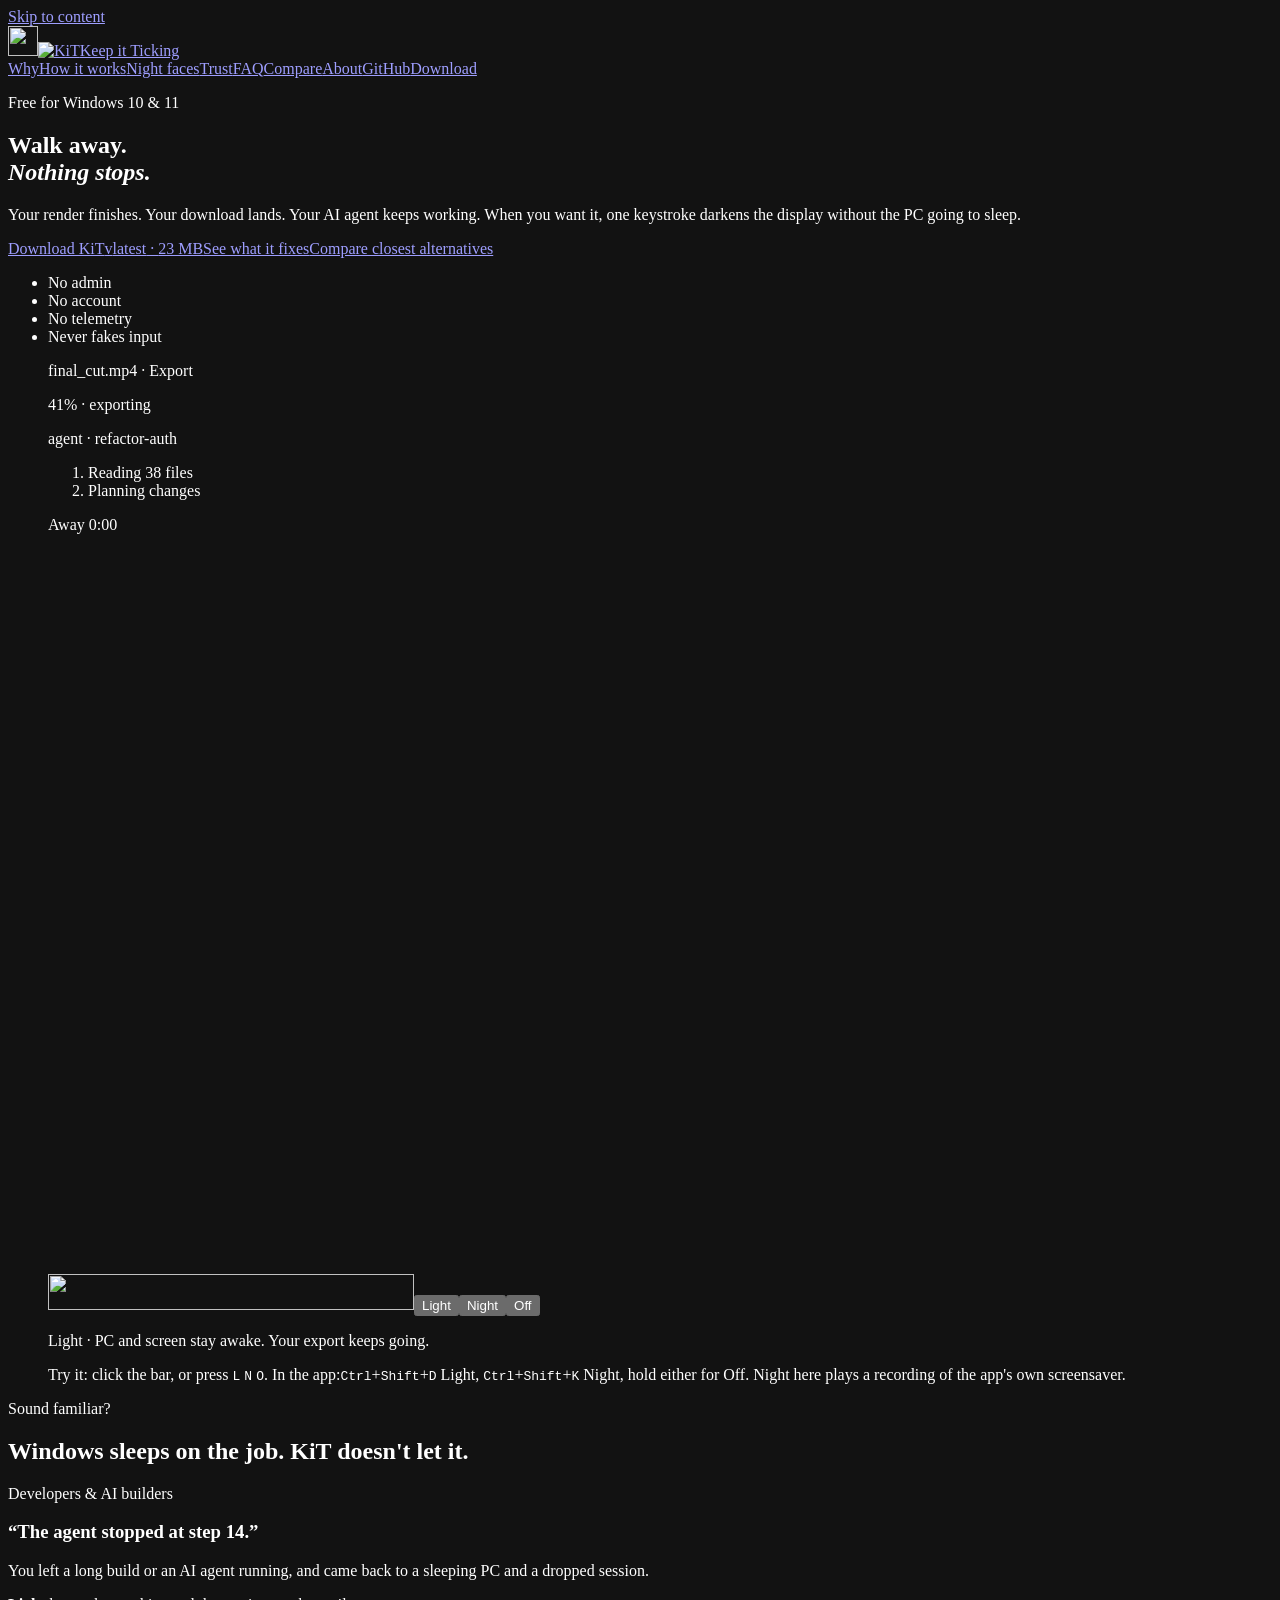
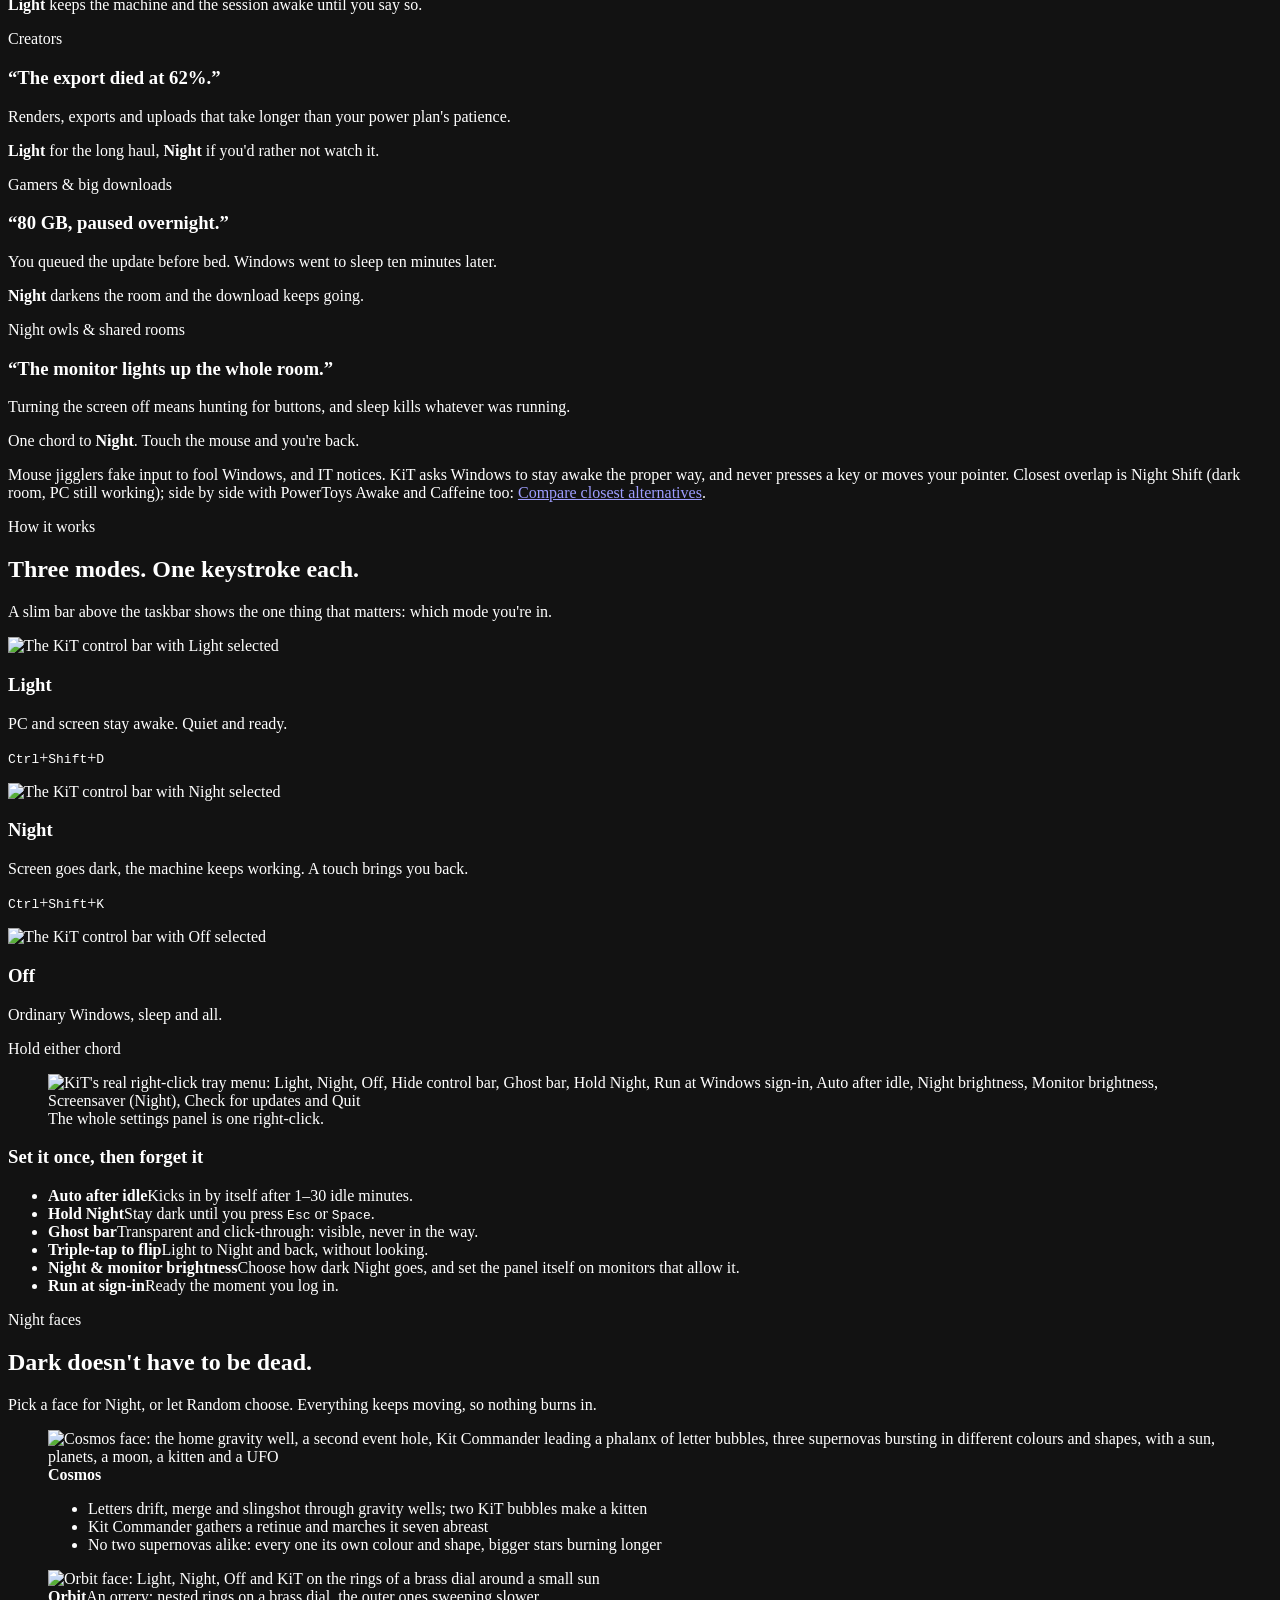
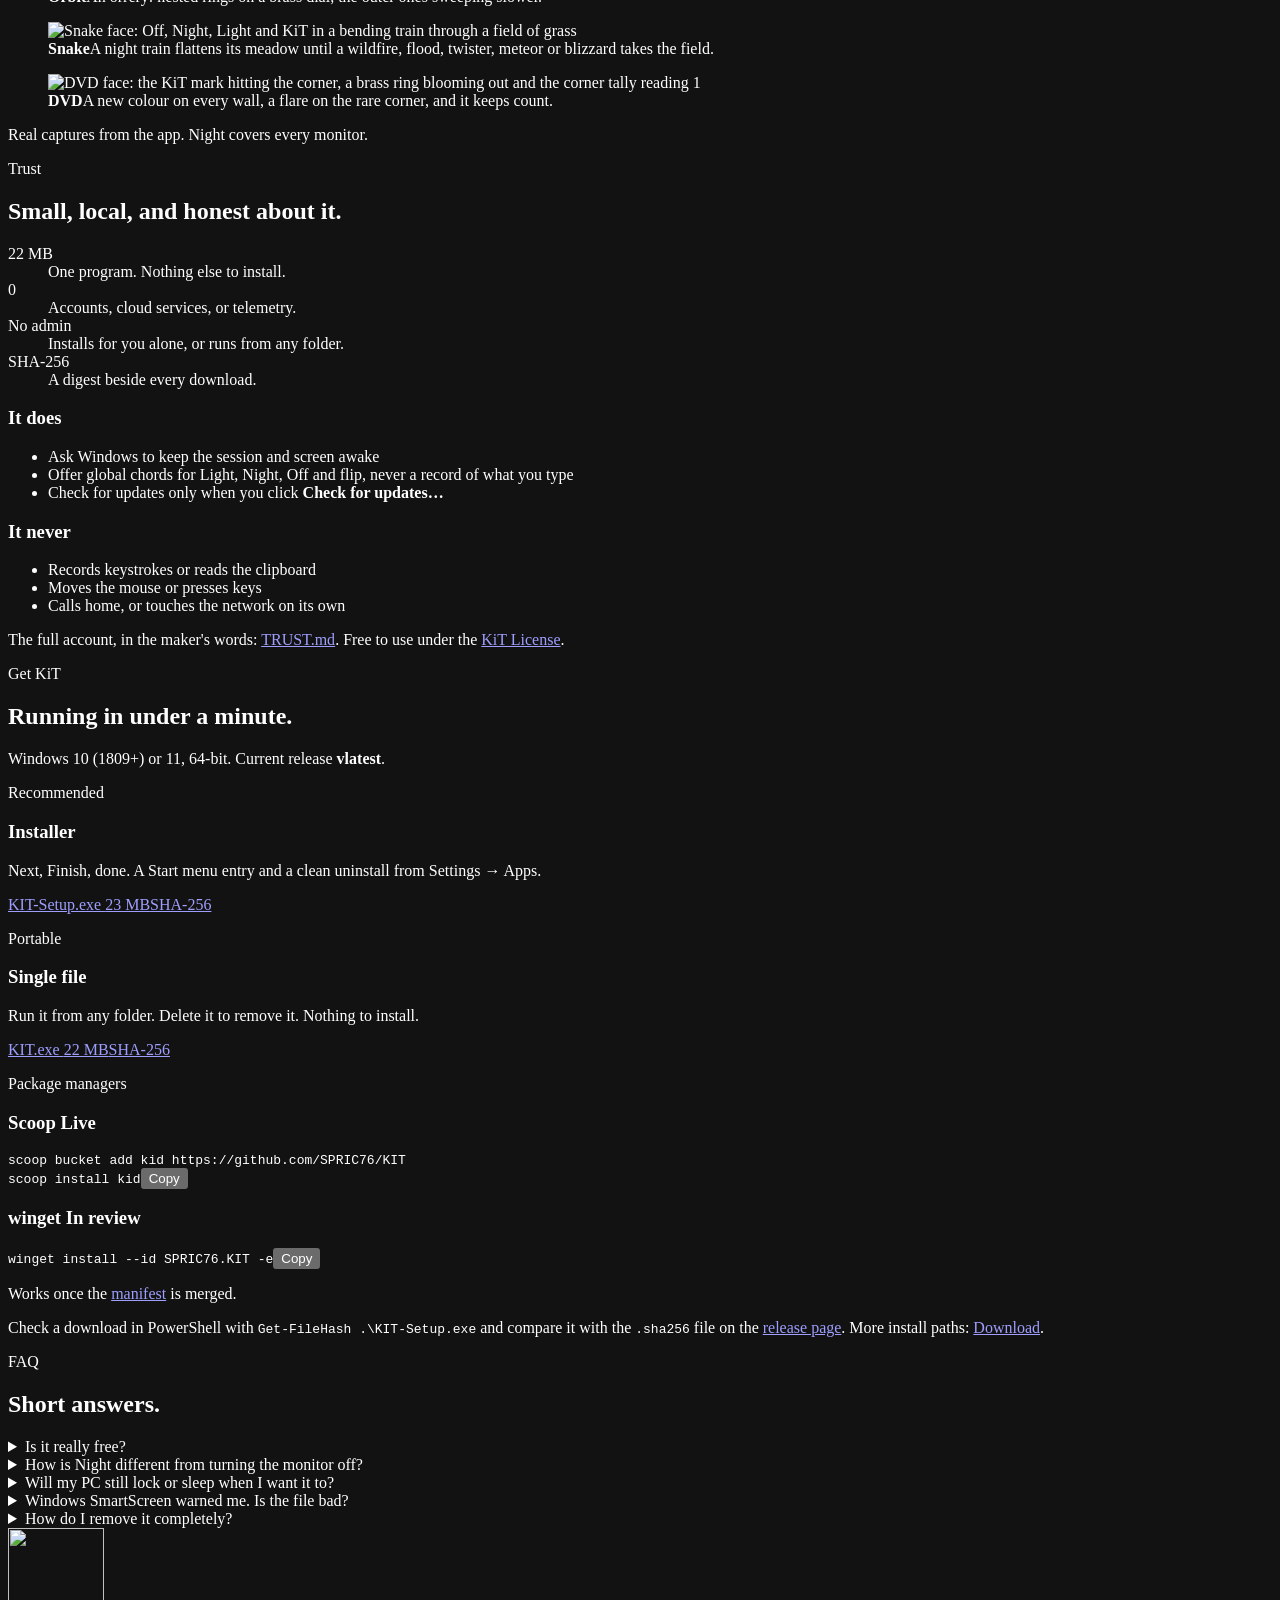
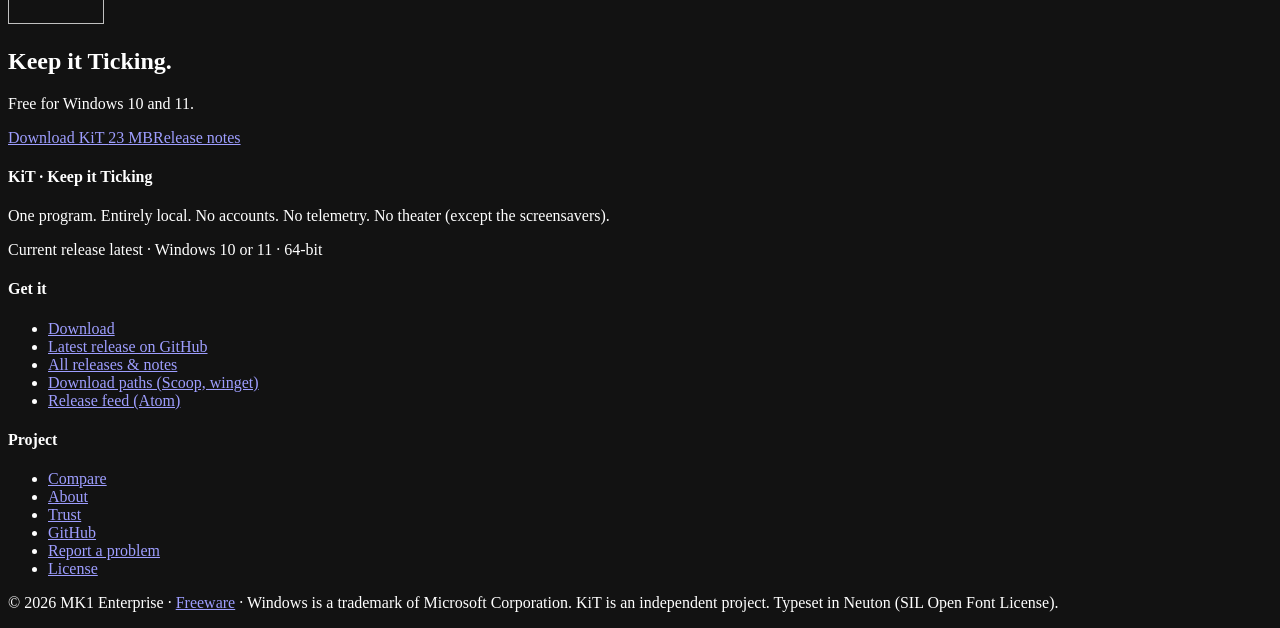
==== commit 3c4a8755: "Add Night Shift as the closest stay-awake overlap on the compare page. Follows #1 with checkable Lig" ====
--- a/index.html
+++ b/index.html
@@ -1,3 +1,3 @@
-<!DOCTYPE html><html lang="en"><head><meta charset="utf-8"><meta name="viewport" content="width=device-width, initial-scale=1"><meta name="generator" content="Astro v7.2.7"><title>KiT — Walk away. Nothing stops. · Free for Windows</title><meta name="description" content="Keep downloads, renders, builds and AI agents running while you're away, or black out the screen in one keystroke without the PC sleeping. Free for Windows 10 and 11. No account, no telemetry, no admin."><meta name="author" content="MK1 Enterprise"><meta name="application-name" content="KiT"><meta name="theme-color" content="#0e0e10"><meta name="color-scheme" content="dark"><meta name="robots" content="index, follow"><link rel="canonical" href="https://spric76.github.io/KIT/"><link rel="icon" href="/KIT/favicon.ico" sizes="any"><link rel="icon" type="image/svg+xml" href="/KIT/favicon.svg"><link rel="icon" type="image/png" sizes="32x32" href="/KIT/favicon-32.png"><link rel="apple-touch-icon" href="/KIT/apple-touch-icon.png"><link rel="manifest" href="/KIT/site.webmanifest"><link rel="alternate" type="application/atom+xml" title="KiT releases" href="https://github.com/SPRIC76/KIT/releases.atom"><link rel="preload" as="font" type="font/woff2" crossorigin href="/KIT/fonts/neuton-regular.woff2"><link rel="preload" as="font" type="font/woff2" crossorigin href="/KIT/fonts/neuton-bold.woff2"><style>@font-face{font-family:"Neuton";src:url("/KIT/fonts/neuton-light.woff2") format("woff2");font-weight:300;font-style:normal;font-display:swap;}@font-face{font-family:"Neuton";src:url("/KIT/fonts/neuton-regular.woff2") format("woff2");font-weight:400;font-style:normal;font-display:swap;}@font-face{font-family:"Neuton";src:url("/KIT/fonts/neuton-italic.woff2") format("woff2");font-weight:400;font-style:italic;font-display:swap;}@font-face{font-family:"Neuton";src:url("/KIT/fonts/neuton-bold.woff2") format("woff2");font-weight:700;font-style:normal;font-display:swap;}@font-face{font-family:"Neuton";src:url("/KIT/fonts/neuton-extrabold.woff2") format("woff2");font-weight:800;font-style:normal;font-display:swap;}</style><meta property="og:type" content="website"><meta property="og:site_name" content="KiT — Keep it Ticking"><meta property="og:title" content="KiT — Walk away. Nothing stops. · Free for Windows"><meta property="og:description" content="Keep downloads, renders, builds and AI agents running while you're away, or black out the screen in one keystroke without the PC sleeping. Free for Windows 10 and 11. No account, no telemetry, no admin."><meta property="og:url" content="https://spric76.github.io/KIT/"><meta property="og:image" content="https://spric76.github.io/KIT/og-image.png"><meta property="og:image:width" content="1200"><meta property="og:image:height" content="630"><meta property="og:image:alt" content="KiT — Keep it Ticking. Hassle-free awake modes for Windows."><meta property="og:locale" content="en_US"><meta name="twitter:card" content="summary_large_image"><meta name="twitter:title" content="KiT — Walk away. Nothing stops. · Free for Windows"><meta name="twitter:description" content="Keep downloads, renders, builds and AI agents running while you're away, or black out the screen in one keystroke without the PC sleeping. Free for Windows 10 and 11. No account, no telemetry, no admin."><meta name="twitter:image" content="https://spric76.github.io/KIT/og-image.png"><script type="application/ld+json">{"@context":"https://schema.org","@type":"SoftwareApplication","name":"KiT","alternateName":"Keep it Ticking","description":"KiT is a quiet Windows companion that keeps your session awake (Light) or darkens the desktop without sleeping the PC (Night), with wakeable screensaver faces; Off returns ordinary Windows.","url":"https://spric76.github.io/KIT/","image":"https://spric76.github.io/KIT/og-image.png","applicationCategory":"UtilitiesApplication","operatingSystem":"Windows 10, Windows 11","softwareVersion":"latest","downloadUrl":"https://github.com/SPRIC76/KIT/releases/latest/download/KIT-Setup.exe","installUrl":"https://github.com/SPRIC76/KIT/releases/latest/download/KIT-Setup.exe","license":"https://github.com/SPRIC76/KIT/blob/main/LICENSE","isAccessibleForFree":true,"offers":{"@type":"Offer","price":"0","priceCurrency":"USD"},"author":{"@type":"Organization","name":"MK1 Enterprise","url":"https://github.com/SPRIC76/KIT"},"releaseNotes":"https://github.com/SPRIC76/KIT/releases"}</script><link rel="stylesheet" href="/KIT/assets/BaseLayout.H3r3RDbb.css"></head><body><a class="skip" href="#main">Skip to content</a><header class="site-header"><div class="wrap inner"><a class="brand" href="/KIT/" aria-label="KiT home"><img class="mark" src="/KIT/img/kit-mark-96.png" width="30" height="30" alt=""><img class="wordmark" src="/KIT/img/kit-wordmark.png" alt="KiT"><span class="expand">Keep it Ticking</span></a><nav class="nav" aria-label="Primary"><a class="hide-xs" href="/KIT/#why">Why</a><a href="/KIT/#how">How it works</a><a class="hide-sm" href="/KIT/#night">Night faces</a><a class="hide-sm" href="/KIT/#trust">Trust</a><a class="hide-sm" href="/KIT/#faq">FAQ</a><a href="/KIT/about/">About</a><a class="hide-xs" href="https://github.com/SPRIC76/KIT" rel="noopener">GitHub</a><a class="nav-cta" href="/KIT/#download">Download</a></nav></div></header><main id="main"><section class="hero" aria-labelledby="hero-title"><div class="wrap hero-grid"><div class="hero-copy"><p class="eyebrow">Free for Windows 10 &amp; 11</p><h1 id="hero-title">Walk away.<br><em>Nothing stops.</em></h1><p class="lede">Your render finishes. Your download lands. Your AI agent keeps working. When you want it, one keystroke darkens the display without the PC going to sleep.</p><div class="actions"><a class="btn btn-primary" href="https://github.com/SPRIC76/KIT/releases/latest/download/KIT-Setup.exe" rel="noopener">Download KiT<span class="sub">v<span data-version>latest</span> · <span data-size="KIT-Setup.exe">23 MB</span></span></a><a class="btn btn-ghost" href="#why">See what it fixes</a></div><ul class="proof" aria-label="At a glance"><li>No admin</li><li>No account</li><li>No telemetry</li><li>Never fakes input</li></ul></div><figure class="demo" id="demo" data-mode="light" aria-label="Interactive preview of KiT's three modes"><div class="screen" data-screen><div class="desktop" aria-hidden="true"><div class="win win-job"><p class="win-title">final_cut.mp4 · Export</p><div class="meter"><span data-job-bar></span></div><p class="win-line"><span data-job-pct>41</span>% · <span data-job-note>exporting</span></p></div><div class="win win-agent"><p class="win-title">agent · refactor-auth</p><ol class="log" data-log><li>Reading 38 files</li><li>Planning changes</li></ol></div><div class="taskbar"><span>Away <span data-away>0:00</span></span></div></div><video class="nightface" data-reel data-chapters="[{&quot;t&quot;:0.08,&quot;face&quot;:&quot;cosmos&quot;,&quot;label&quot;:&quot;Night starts: KiT bounces in, Light, Night and Off join, and the well opens&quot;},{&quot;t&quot;:3.38,&quot;face&quot;:&quot;cosmos&quot;,&quot;label&quot;:&quot;Kit Commander gathers a retinue; an event hole drifts in&quot;},{&quot;t&quot;:5.74,&quot;face&quot;:&quot;cosmos&quot;,&quot;label&quot;:&quot;A UFO locks on, charges and warps&quot;},{&quot;t&quot;:8.14,&quot;face&quot;:&quot;cosmos&quot;,&quot;label&quot;:&quot;Supernovas, each its own colour and shape&quot;},{&quot;t&quot;:13.09,&quot;face&quot;:&quot;snake&quot;,&quot;label&quot;:&quot;Snake: a night train flattens its meadow&quot;},{&quot;t&quot;:15.55,&quot;face&quot;:&quot;snake&quot;,&quot;label&quot;:&quot;A disaster takes the field, then the world moves on&quot;},{&quot;t&quot;:21.07,&quot;face&quot;:&quot;dvd&quot;,&quot;label&quot;:&quot;DVD: a new colour on every wall&quot;},{&quot;t&quot;:22.14,&quot;face&quot;:&quot;dvd&quot;,&quot;label&quot;:&quot;Close-up: a flare on the rare corner, and it keeps count&quot;},{&quot;t&quot;:25.37,&quot;face&quot;:&quot;orbit&quot;,&quot;label&quot;:&quot;Orbit: an orrery on a brass dial&quot;},{&quot;t&quot;:30.05,&quot;face&quot;:&quot;end&quot;,&quot;label&quot;:&quot;&quot;}]" width="1280" height="720" poster="/KIT/img/face-cosmos-a.png" muted loop playsinline preload="none" aria-hidden="true"><source src="/KIT/video/night-reel.webm" type="video/webm"><source src="/KIT/video/night-reel.mp4" type="video/mp4"></video><div class="veil" aria-hidden="true"><p data-veil></p></div><div class="kbar" role="radiogroup" aria-label="KiT control bar"><img data-bar src="/KIT/img/bar-light.png" width="366" height="36" alt=""><button class="seg seg-light" type="button" role="radio" data-set="light" aria-checked="true"><span class="sr">Light</span></button><button class="seg seg-night" type="button" role="radio" data-set="night" aria-checked="false"><span class="sr">Night</span></button><button class="seg seg-off" type="button" role="radio" data-set="off" aria-checked="false"><span class="sr">Off</span></button></div></div><p class="demo-status" data-status aria-live="polite">Light · PC and screen stay awake. Your export keeps going.</p><figcaption>Try it: click the bar, or press <kbd>L</kbd> <kbd>N</kbd> <kbd>O</kbd>. In the app:<kbd>Ctrl</kbd>+<kbd>Shift</kbd>+<kbd>D</kbd> Light, <kbd>Ctrl</kbd>+<kbd>Shift</kbd>+<kbd>K</kbd> Night, hold either for Off. Night here plays a recording of the app's own screensaver.</figcaption></figure></div></section><section class="section" id="why" aria-labelledby="why-title"><div class="wrap"><div class="section-head"><p class="eyebrow">Sound familiar?</p><h2 id="why-title">Windows sleeps on the job. KiT doesn't let it.</h2></div><div class="pains"><article class="pain"><p class="who">Developers &amp; AI builders</p><h3>“The agent stopped at step 14.”</h3><p>You left a long build or an AI agent running, and came back to a sleeping PC and a dropped session.</p><p class="fix"><strong>Light</strong> keeps the machine and the session awake until you say so.</p></article><article class="pain"><p class="who">Creators</p><h3>“The export died at 62%.”</h3><p>Renders, exports and uploads that take longer than your power plan's patience.</p><p class="fix"><strong>Light</strong> for the long haul, <strong>Night</strong> if you'd rather not watch it.</p></article><article class="pain"><p class="who">Gamers &amp; big downloads</p><h3>“80 GB, paused overnight.”</h3><p>You queued the update before bed. Windows went to sleep ten minutes later.</p><p class="fix"><strong>Night</strong> darkens the room and the download keeps going.</p></article><article class="pain"><p class="who">Night owls &amp; shared rooms</p><h3>“The monitor lights up the whole room.”</h3><p>Turning the screen off means hunting for buttons, and sleep kills whatever was running.</p><p class="fix">One chord to <strong>Night</strong>. Touch the mouse and you're back.</p></article></div><p class="aside">Mouse jigglers fake input to fool Windows, and IT notices. KiT asks Windows to stay awake the proper way, and never presses a key or moves your pointer.</p></div></section><section class="section" id="how" aria-labelledby="how-title"><div class="wrap"><div class="section-head"><p class="eyebrow">How it works</p><h2 id="how-title">Three modes. One keystroke each.</h2><p>A slim bar above the taskbar shows the one thing that matters: which mode you're in.</p></div><div class="modes"><article class="mode mode-light"><img src="/KIT/img/bar-light.png" width="366" height="36" alt="The KiT control bar with Light selected" loading="lazy"><h3>Light</h3><p>PC and screen stay awake. Quiet and ready.</p><p class="key"><kbd>Ctrl</kbd>+<kbd>Shift</kbd>+<kbd>D</kbd></p></article><article class="mode mode-night"><img src="/KIT/img/bar-night.png" width="366" height="36" alt="The KiT control bar with Night selected" loading="lazy"><h3>Night</h3><p>Screen goes dark, the machine keeps working. A touch brings you back.</p><p class="key"><kbd>Ctrl</kbd>+<kbd>Shift</kbd>+<kbd>K</kbd></p></article><article class="mode mode-off"><img src="/KIT/img/bar-off.png" width="366" height="36" alt="The KiT control bar with Off selected" loading="lazy"><h3>Off</h3><p>Ordinary Windows, sleep and all.</p><p class="key">Hold either chord</p></article></div><div class="setforget"><figure class="tray"><img src="/KIT/img/tray-menu.png" width="412" height="412" alt="KiT's real right-click tray menu: Light, Night, Off, Hide control bar, Ghost bar, Hold Night, Run at Windows sign-in, Auto after idle, Night brightness, Monitor brightness, Screensaver (Night), Check for updates and Quit" loading="lazy"><figcaption>The whole settings panel is one right-click.</figcaption></figure><div><h3 class="sf-title">Set it once, then forget it</h3><ul class="toggles"><li><strong>Auto after idle</strong><span>Kicks in by itself after 1–30 idle minutes.</span></li><li><strong>Hold Night</strong><span>Stay dark until you press <kbd>Esc</kbd> or <kbd>Space</kbd>.</span></li><li><strong>Ghost bar</strong><span>Transparent and click-through: visible, never in the way.</span></li><li><strong>Triple-tap to flip</strong><span>Light to Night and back, without looking.</span></li><li><strong>Night &amp; monitor brightness</strong><span>Choose how dark Night goes, and set the panel itself on monitors that allow it.</span></li><li><strong>Run at sign-in</strong><span>Ready the moment you log in.</span></li></ul></div></div></div></section><section class="section night" id="night" aria-labelledby="night-title"><div class="wrap"><div class="section-head"><p class="eyebrow">Night faces</p><h2 id="night-title">Dark doesn't have to be dead.</h2><p>Pick a face for Night, or let Random choose. Everything keeps moving, so nothing burns in.</p></div><figure class="feature"><img src="/KIT/img/face-cosmos-a.png" width="1600" height="900" alt="Cosmos face: the home gravity well, a second event hole, Kit Commander leading a phalanx of letter bubbles, three supernovas bursting in different colours and shapes, with a sun, planets, a moon, a kitten and a UFO" loading="lazy"><figcaption><strong>Cosmos</strong><ul><li>Letters drift, merge and slingshot through gravity wells; two KiT bubbles make a kitten</li><li>Kit Commander gathers a retinue and marches it seven abreast</li><li>No two supernovas alike: every one its own colour and shape, bigger stars burning longer</li></ul></figcaption></figure><div class="faces"><figure class="face"><img src="/KIT/img/face-orbit.png" width="1600" height="900" alt="Orbit face: Light, Night, Off and KiT on the rings of a brass dial around a small sun" loading="lazy"><figcaption><strong>Orbit</strong><span>An orrery: nested rings on a brass dial, the outer ones sweeping slower.</span></figcaption></figure><figure class="face"><img src="/KIT/img/face-snake.png" width="800" height="450" alt="Snake face: Off, Night, Light and KiT in a bending train through a field of grass" loading="lazy"><figcaption><strong>Snake</strong><span>A night train flattens its meadow until a wildfire, flood, twister, meteor or blizzard takes the field.</span></figcaption></figure><figure class="face"><img src="/KIT/img/face-dvd.png" width="800" height="450" alt="DVD face: the KiT mark hitting the corner, a brass ring blooming out and the corner tally reading 1" loading="lazy"><figcaption><strong>DVD</strong><span>A new colour on every wall, a flare on the rare corner, and it keeps count.</span></figcaption></figure></div><p class="small center">Real captures from the app. Night covers every monitor.</p></div></section><section class="section" id="trust" aria-labelledby="trust-title"><div class="wrap"><div class="section-head"><p class="eyebrow">Trust</p><h2 id="trust-title">Small, local, and honest about it.</h2></div><dl class="facts"><div><dt>22 MB</dt><dd>One program. Nothing else to install.</dd></div><div><dt>0</dt><dd>Accounts, cloud services, or telemetry.</dd></div><div><dt>No admin</dt><dd>Installs for you alone, or runs from any folder.</dd></div><div><dt>SHA-256</dt><dd>A digest beside every download.</dd></div></dl><div class="trust-cols"><div><h3>It does</h3><ul class="trust-does"><li>Ask Windows to keep the session and screen awake</li><li>Offer global chords for Light, Night, Off and flip, never a record of what you type</li><li>Check for updates only when you click <strong>Check for updates…</strong></li></ul></div><div><h3>It never</h3><ul class="trust-never"><li>Records keystrokes or reads the clipboard</li><li>Moves the mouse or presses keys</li><li>Calls home, or touches the network on its own</li></ul></div></div><p class="small">The full account, in the maker's words: <a href="https://github.com/SPRIC76/KIT/blob/main/TRUST.md" rel="noopener">TRUST.md</a>. Free to use under the <a href="https://github.com/SPRIC76/KIT/blob/main/LICENSE" rel="noopener">KiT License</a>.</p></div></section><section class="section" id="download" aria-labelledby="download-title" data-api="https://api.github.com/repos/SPRIC76/KIT/releases/latest"><div class="wrap"><div class="section-head"><p class="eyebrow">Get KiT</p><h2 id="download-title">Running in under a minute.</h2><p>Windows 10 (1809+) or 11, 64-bit. Current release <strong>v<span data-version>latest</span></strong><span data-published-wrap hidden>, published <span data-published></span></span>.</p></div><div class="dl-grid"><article class="dl featured"><p class="eyebrow">Recommended</p><h3>Installer</h3><p>Next, Finish, done. A Start menu entry and a clean uninstall from Settings → Apps.</p><div class="actions"><a class="btn btn-primary" href="https://github.com/SPRIC76/KIT/releases/latest/download/KIT-Setup.exe" rel="noopener">KIT-Setup.exe <span class="sub" data-size="KIT-Setup.exe">23 MB</span></a><a class="link-sm" href="https://github.com/SPRIC76/KIT/releases/latest/download/KIT-Setup.exe.sha256" rel="noopener">SHA-256</a></div></article><article class="dl"><p class="eyebrow">Portable</p><h3>Single file</h3><p>Run it from any folder. Delete it to remove it. Nothing to install.</p><div class="actions"><a class="btn btn-ghost" href="https://github.com/SPRIC76/KIT/releases/latest/download/KIT.exe" rel="noopener">KIT.exe <span class="sub" data-size="KIT.exe">22 MB</span></a><a class="link-sm" href="https://github.com/SPRIC76/KIT/releases/latest/download/KIT.exe.sha256" rel="noopener">SHA-256</a></div></article><article class="dl"><p class="eyebrow">Package managers</p><h3>Scoop <span class="status live">Live</span></h3><pre class="cmd"><code>scoop bucket add kid https://github.com/SPRIC76/KIT
+<!DOCTYPE html><html lang="en"><head><meta charset="utf-8"><meta name="viewport" content="width=device-width, initial-scale=1"><meta name="generator" content="Astro v7.2.7"><title>KiT — Walk away. Nothing stops. · Free for Windows</title><meta name="description" content="Keep downloads, renders, builds and AI agents running while you're away, or black out the screen in one keystroke without the PC sleeping. Free for Windows 10 and 11. No account, no telemetry, no admin."><meta name="author" content="MK1 Enterprise"><meta name="application-name" content="KiT"><meta name="theme-color" content="#0e0e10"><meta name="color-scheme" content="dark"><meta name="robots" content="index, follow"><link rel="canonical" href="https://spric76.github.io/KIT/"><link rel="icon" href="/KIT/favicon.ico" sizes="any"><link rel="icon" type="image/svg+xml" href="/KIT/favicon.svg"><link rel="icon" type="image/png" sizes="32x32" href="/KIT/favicon-32.png"><link rel="apple-touch-icon" href="/KIT/apple-touch-icon.png"><link rel="manifest" href="/KIT/site.webmanifest"><link rel="alternate" type="application/atom+xml" title="KiT releases" href="https://github.com/SPRIC76/KIT/releases.atom"><link rel="preload" as="font" type="font/woff2" crossorigin href="/KIT/fonts/neuton-regular.woff2"><link rel="preload" as="font" type="font/woff2" crossorigin href="/KIT/fonts/neuton-bold.woff2"><style>@font-face{font-family:"Neuton";src:url("/KIT/fonts/neuton-light.woff2") format("woff2");font-weight:300;font-style:normal;font-display:swap;}@font-face{font-family:"Neuton";src:url("/KIT/fonts/neuton-regular.woff2") format("woff2");font-weight:400;font-style:normal;font-display:swap;}@font-face{font-family:"Neuton";src:url("/KIT/fonts/neuton-italic.woff2") format("woff2");font-weight:400;font-style:italic;font-display:swap;}@font-face{font-family:"Neuton";src:url("/KIT/fonts/neuton-bold.woff2") format("woff2");font-weight:700;font-style:normal;font-display:swap;}@font-face{font-family:"Neuton";src:url("/KIT/fonts/neuton-extrabold.woff2") format("woff2");font-weight:800;font-style:normal;font-display:swap;}</style><meta property="og:type" content="website"><meta property="og:site_name" content="KiT — Keep it Ticking"><meta property="og:title" content="KiT — Walk away. Nothing stops. · Free for Windows"><meta property="og:description" content="Keep downloads, renders, builds and AI agents running while you're away, or black out the screen in one keystroke without the PC sleeping. Free for Windows 10 and 11. No account, no telemetry, no admin."><meta property="og:url" content="https://spric76.github.io/KIT/"><meta property="og:image" content="https://spric76.github.io/KIT/og-image.png"><meta property="og:image:width" content="1200"><meta property="og:image:height" content="630"><meta property="og:image:alt" content="KiT — Keep it Ticking. Hassle-free awake modes for Windows."><meta property="og:locale" content="en_US"><meta name="twitter:card" content="summary_large_image"><meta name="twitter:title" content="KiT — Walk away. Nothing stops. · Free for Windows"><meta name="twitter:description" content="Keep downloads, renders, builds and AI agents running while you're away, or black out the screen in one keystroke without the PC sleeping. Free for Windows 10 and 11. No account, no telemetry, no admin."><meta name="twitter:image" content="https://spric76.github.io/KIT/og-image.png"><script type="application/ld+json">{"@context":"https://schema.org","@type":"SoftwareApplication","name":"KiT","alternateName":"Keep it Ticking","description":"KiT is a quiet Windows companion that keeps your session awake (Light) or darkens the desktop without sleeping the PC (Night), with wakeable screensaver faces; Off returns ordinary Windows.","url":"https://spric76.github.io/KIT/","image":"https://spric76.github.io/KIT/og-image.png","applicationCategory":"UtilitiesApplication","operatingSystem":"Windows 10, Windows 11","softwareVersion":"latest","downloadUrl":"https://github.com/SPRIC76/KIT/releases/latest/download/KIT-Setup.exe","installUrl":"https://github.com/SPRIC76/KIT/releases/latest/download/KIT-Setup.exe","license":"https://github.com/SPRIC76/KIT/blob/main/LICENSE","isAccessibleForFree":true,"offers":{"@type":"Offer","price":"0","priceCurrency":"USD"},"author":{"@type":"Organization","name":"MK1 Enterprise","url":"https://github.com/SPRIC76/KIT"},"releaseNotes":"https://github.com/SPRIC76/KIT/releases"}</script><link rel="stylesheet" href="/KIT/assets/BaseLayout.H3r3RDbb.css"></head><body><a class="skip" href="#main">Skip to content</a><header class="site-header"><div class="wrap inner"><a class="brand" href="/KIT/" aria-label="KiT home"><img class="mark" src="/KIT/img/kit-mark-96.png" width="30" height="30" alt=""><img class="wordmark" src="/KIT/img/kit-wordmark.png" alt="KiT"><span class="expand">Keep it Ticking</span></a><nav class="nav" aria-label="Primary"><a class="hide-xs" href="/KIT/#why">Why</a><a href="/KIT/#how">How it works</a><a class="hide-sm" href="/KIT/#night">Night faces</a><a class="hide-sm" href="/KIT/#trust">Trust</a><a class="hide-sm" href="/KIT/#faq">FAQ</a><a href="/KIT/compare/">Compare</a><a href="/KIT/about/">About</a><a class="hide-xs" href="https://github.com/SPRIC76/KIT" rel="noopener">GitHub</a><a class="nav-cta" href="/KIT/#download">Download</a></nav></div></header><main id="main"><section class="hero" aria-labelledby="hero-title"><div class="wrap hero-grid"><div class="hero-copy"><p class="eyebrow">Free for Windows 10 &amp; 11</p><h1 id="hero-title">Walk away.<br><em>Nothing stops.</em></h1><p class="lede">Your render finishes. Your download lands. Your AI agent keeps working. When you want it, one keystroke darkens the display without the PC going to sleep.</p><div class="actions"><a class="btn btn-primary" href="https://github.com/SPRIC76/KIT/releases/latest/download/KIT-Setup.exe" rel="noopener">Download KiT<span class="sub">v<span data-version>latest</span> · <span data-size="KIT-Setup.exe">23 MB</span></span></a><a class="btn btn-ghost" href="#why">See what it fixes</a><a class="btn btn-ghost" href="/KIT/compare/">Compare closest alternatives</a></div><ul class="proof" aria-label="At a glance"><li>No admin</li><li>No account</li><li>No telemetry</li><li>Never fakes input</li></ul></div><figure class="demo" id="demo" data-mode="light" aria-label="Interactive preview of KiT's three modes"><div class="screen" data-screen><div class="desktop" aria-hidden="true"><div class="win win-job"><p class="win-title">final_cut.mp4 · Export</p><div class="meter"><span data-job-bar></span></div><p class="win-line"><span data-job-pct>41</span>% · <span data-job-note>exporting</span></p></div><div class="win win-agent"><p class="win-title">agent · refactor-auth</p><ol class="log" data-log><li>Reading 38 files</li><li>Planning changes</li></ol></div><div class="taskbar"><span>Away <span data-away>0:00</span></span></div></div><video class="nightface" data-reel data-chapters="[{&quot;t&quot;:0.08,&quot;face&quot;:&quot;cosmos&quot;,&quot;label&quot;:&quot;Night starts: KiT bounces in, Light, Night and Off join, and the well opens&quot;},{&quot;t&quot;:3.38,&quot;face&quot;:&quot;cosmos&quot;,&quot;label&quot;:&quot;Kit Commander gathers a retinue; an event hole drifts in&quot;},{&quot;t&quot;:5.74,&quot;face&quot;:&quot;cosmos&quot;,&quot;label&quot;:&quot;A UFO locks on, charges and warps&quot;},{&quot;t&quot;:8.14,&quot;face&quot;:&quot;cosmos&quot;,&quot;label&quot;:&quot;Supernovas, each its own colour and shape&quot;},{&quot;t&quot;:13.09,&quot;face&quot;:&quot;snake&quot;,&quot;label&quot;:&quot;Snake: a night train flattens its meadow&quot;},{&quot;t&quot;:15.55,&quot;face&quot;:&quot;snake&quot;,&quot;label&quot;:&quot;A disaster takes the field, then the world moves on&quot;},{&quot;t&quot;:21.07,&quot;face&quot;:&quot;dvd&quot;,&quot;label&quot;:&quot;DVD: a new colour on every wall&quot;},{&quot;t&quot;:22.14,&quot;face&quot;:&quot;dvd&quot;,&quot;label&quot;:&quot;Close-up: a flare on the rare corner, and it keeps count&quot;},{&quot;t&quot;:25.37,&quot;face&quot;:&quot;orbit&quot;,&quot;label&quot;:&quot;Orbit: an orrery on a brass dial&quot;},{&quot;t&quot;:30.05,&quot;face&quot;:&quot;end&quot;,&quot;label&quot;:&quot;&quot;}]" width="1280" height="720" poster="/KIT/img/face-cosmos-a.png" muted loop playsinline preload="none" aria-hidden="true"><source src="/KIT/video/night-reel.webm" type="video/webm"><source src="/KIT/video/night-reel.mp4" type="video/mp4"></video><div class="veil" aria-hidden="true"><p data-veil></p></div><div class="kbar" role="radiogroup" aria-label="KiT control bar"><img data-bar src="/KIT/img/bar-light.png" width="366" height="36" alt=""><button class="seg seg-light" type="button" role="radio" data-set="light" aria-checked="true"><span class="sr">Light</span></button><button class="seg seg-night" type="button" role="radio" data-set="night" aria-checked="false"><span class="sr">Night</span></button><button class="seg seg-off" type="button" role="radio" data-set="off" aria-checked="false"><span class="sr">Off</span></button></div></div><p class="demo-status" data-status aria-live="polite">Light · PC and screen stay awake. Your export keeps going.</p><figcaption>Try it: click the bar, or press <kbd>L</kbd> <kbd>N</kbd> <kbd>O</kbd>. In the app:<kbd>Ctrl</kbd>+<kbd>Shift</kbd>+<kbd>D</kbd> Light, <kbd>Ctrl</kbd>+<kbd>Shift</kbd>+<kbd>K</kbd> Night, hold either for Off. Night here plays a recording of the app's own screensaver.</figcaption></figure></div></section><section class="section" id="why" aria-labelledby="why-title"><div class="wrap"><div class="section-head"><p class="eyebrow">Sound familiar?</p><h2 id="why-title">Windows sleeps on the job. KiT doesn't let it.</h2></div><div class="pains"><article class="pain"><p class="who">Developers &amp; AI builders</p><h3>“The agent stopped at step 14.”</h3><p>You left a long build or an AI agent running, and came back to a sleeping PC and a dropped session.</p><p class="fix"><strong>Light</strong> keeps the machine and the session awake until you say so.</p></article><article class="pain"><p class="who">Creators</p><h3>“The export died at 62%.”</h3><p>Renders, exports and uploads that take longer than your power plan's patience.</p><p class="fix"><strong>Light</strong> for the long haul, <strong>Night</strong> if you'd rather not watch it.</p></article><article class="pain"><p class="who">Gamers &amp; big downloads</p><h3>“80 GB, paused overnight.”</h3><p>You queued the update before bed. Windows went to sleep ten minutes later.</p><p class="fix"><strong>Night</strong> darkens the room and the download keeps going.</p></article><article class="pain"><p class="who">Night owls &amp; shared rooms</p><h3>“The monitor lights up the whole room.”</h3><p>Turning the screen off means hunting for buttons, and sleep kills whatever was running.</p><p class="fix">One chord to <strong>Night</strong>. Touch the mouse and you're back.</p></article></div><p class="aside">Mouse jigglers fake input to fool Windows, and IT notices. KiT asks Windows to stay awake the proper way, and never presses a key or moves your pointer. Closest overlap is Night Shift (dark room, PC still working); side by side with PowerToys Awake and Caffeine too: <a href="/KIT/compare/">Compare closest alternatives</a>.</p></div></section><section class="section" id="how" aria-labelledby="how-title"><div class="wrap"><div class="section-head"><p class="eyebrow">How it works</p><h2 id="how-title">Three modes. One keystroke each.</h2><p>A slim bar above the taskbar shows the one thing that matters: which mode you're in.</p></div><div class="modes"><article class="mode mode-light"><img src="/KIT/img/bar-light.png" width="366" height="36" alt="The KiT control bar with Light selected" loading="lazy"><h3>Light</h3><p>PC and screen stay awake. Quiet and ready.</p><p class="key"><kbd>Ctrl</kbd>+<kbd>Shift</kbd>+<kbd>D</kbd></p></article><article class="mode mode-night"><img src="/KIT/img/bar-night.png" width="366" height="36" alt="The KiT control bar with Night selected" loading="lazy"><h3>Night</h3><p>Screen goes dark, the machine keeps working. A touch brings you back.</p><p class="key"><kbd>Ctrl</kbd>+<kbd>Shift</kbd>+<kbd>K</kbd></p></article><article class="mode mode-off"><img src="/KIT/img/bar-off.png" width="366" height="36" alt="The KiT control bar with Off selected" loading="lazy"><h3>Off</h3><p>Ordinary Windows, sleep and all.</p><p class="key">Hold either chord</p></article></div><div class="setforget"><figure class="tray"><img src="/KIT/img/tray-menu.png" width="412" height="412" alt="KiT's real right-click tray menu: Light, Night, Off, Hide control bar, Ghost bar, Hold Night, Run at Windows sign-in, Auto after idle, Night brightness, Monitor brightness, Screensaver (Night), Check for updates and Quit" loading="lazy"><figcaption>The whole settings panel is one right-click.</figcaption></figure><div><h3 class="sf-title">Set it once, then forget it</h3><ul class="toggles"><li><strong>Auto after idle</strong><span>Kicks in by itself after 1–30 idle minutes.</span></li><li><strong>Hold Night</strong><span>Stay dark until you press <kbd>Esc</kbd> or <kbd>Space</kbd>.</span></li><li><strong>Ghost bar</strong><span>Transparent and click-through: visible, never in the way.</span></li><li><strong>Triple-tap to flip</strong><span>Light to Night and back, without looking.</span></li><li><strong>Night &amp; monitor brightness</strong><span>Choose how dark Night goes, and set the panel itself on monitors that allow it.</span></li><li><strong>Run at sign-in</strong><span>Ready the moment you log in.</span></li></ul></div></div></div></section><section class="section night" id="night" aria-labelledby="night-title"><div class="wrap"><div class="section-head"><p class="eyebrow">Night faces</p><h2 id="night-title">Dark doesn't have to be dead.</h2><p>Pick a face for Night, or let Random choose. Everything keeps moving, so nothing burns in.</p></div><figure class="feature"><img src="/KIT/img/face-cosmos-a.png" width="1600" height="900" alt="Cosmos face: the home gravity well, a second event hole, Kit Commander leading a phalanx of letter bubbles, three supernovas bursting in different colours and shapes, with a sun, planets, a moon, a kitten and a UFO" loading="lazy"><figcaption><strong>Cosmos</strong><ul><li>Letters drift, merge and slingshot through gravity wells; two KiT bubbles make a kitten</li><li>Kit Commander gathers a retinue and marches it seven abreast</li><li>No two supernovas alike: every one its own colour and shape, bigger stars burning longer</li></ul></figcaption></figure><div class="faces"><figure class="face"><img src="/KIT/img/face-orbit.png" width="1600" height="900" alt="Orbit face: Light, Night, Off and KiT on the rings of a brass dial around a small sun" loading="lazy"><figcaption><strong>Orbit</strong><span>An orrery: nested rings on a brass dial, the outer ones sweeping slower.</span></figcaption></figure><figure class="face"><img src="/KIT/img/face-snake.png" width="800" height="450" alt="Snake face: Off, Night, Light and KiT in a bending train through a field of grass" loading="lazy"><figcaption><strong>Snake</strong><span>A night train flattens its meadow until a wildfire, flood, twister, meteor or blizzard takes the field.</span></figcaption></figure><figure class="face"><img src="/KIT/img/face-dvd.png" width="800" height="450" alt="DVD face: the KiT mark hitting the corner, a brass ring blooming out and the corner tally reading 1" loading="lazy"><figcaption><strong>DVD</strong><span>A new colour on every wall, a flare on the rare corner, and it keeps count.</span></figcaption></figure></div><p class="small center">Real captures from the app. Night covers every monitor.</p></div></section><section class="section" id="trust" aria-labelledby="trust-title"><div class="wrap"><div class="section-head"><p class="eyebrow">Trust</p><h2 id="trust-title">Small, local, and honest about it.</h2></div><dl class="facts"><div><dt>22 MB</dt><dd>One program. Nothing else to install.</dd></div><div><dt>0</dt><dd>Accounts, cloud services, or telemetry.</dd></div><div><dt>No admin</dt><dd>Installs for you alone, or runs from any folder.</dd></div><div><dt>SHA-256</dt><dd>A digest beside every download.</dd></div></dl><div class="trust-cols"><div><h3>It does</h3><ul class="trust-does"><li>Ask Windows to keep the session and screen awake</li><li>Offer global chords for Light, Night, Off and flip, never a record of what you type</li><li>Check for updates only when you click <strong>Check for updates…</strong></li></ul></div><div><h3>It never</h3><ul class="trust-never"><li>Records keystrokes or reads the clipboard</li><li>Moves the mouse or presses keys</li><li>Calls home, or touches the network on its own</li></ul></div></div><p class="small">The full account, in the maker's words: <a href="https://github.com/SPRIC76/KIT/blob/main/TRUST.md" rel="noopener">TRUST.md</a>. Free to use under the <a href="https://github.com/SPRIC76/KIT/blob/main/LICENSE" rel="noopener">KiT License</a>.</p></div></section><section class="section" id="download" aria-labelledby="download-title" data-api="https://api.github.com/repos/SPRIC76/KIT/releases/latest"><div class="wrap"><div class="section-head"><p class="eyebrow">Get KiT</p><h2 id="download-title">Running in under a minute.</h2><p>Windows 10 (1809+) or 11, 64-bit. Current release <strong>v<span data-version>latest</span></strong><span data-published-wrap hidden>, published <span data-published></span></span>.</p></div><div class="dl-grid"><article class="dl featured"><p class="eyebrow">Recommended</p><h3>Installer</h3><p>Next, Finish, done. A Start menu entry and a clean uninstall from Settings → Apps.</p><div class="actions"><a class="btn btn-primary" href="https://github.com/SPRIC76/KIT/releases/latest/download/KIT-Setup.exe" rel="noopener">KIT-Setup.exe <span class="sub" data-size="KIT-Setup.exe">23 MB</span></a><a class="link-sm" href="https://github.com/SPRIC76/KIT/releases/latest/download/KIT-Setup.exe.sha256" rel="noopener">SHA-256</a></div></article><article class="dl"><p class="eyebrow">Portable</p><h3>Single file</h3><p>Run it from any folder. Delete it to remove it. Nothing to install.</p><div class="actions"><a class="btn btn-ghost" href="https://github.com/SPRIC76/KIT/releases/latest/download/KIT.exe" rel="noopener">KIT.exe <span class="sub" data-size="KIT.exe">22 MB</span></a><a class="link-sm" href="https://github.com/SPRIC76/KIT/releases/latest/download/KIT.exe.sha256" rel="noopener">SHA-256</a></div></article><article class="dl"><p class="eyebrow">Package managers</p><h3>Scoop <span class="status live">Live</span></h3><pre class="cmd"><code>scoop bucket add kid https://github.com/SPRIC76/KIT
 scoop install kid</code><button class="copy" type="button" data-copy="scoop bucket add kid https://github.com/SPRIC76/KIT
-scoop install kid" aria-label="Copy Scoop commands">Copy</button></pre><h3 class="pm-2">winget <span class="status">In review</span></h3><pre class="cmd"><code>winget install --id SPRIC76.KIT -e</code><button class="copy" type="button" data-copy="winget install --id SPRIC76.KIT -e" aria-label="Copy winget command">Copy</button></pre><p class="note">Works once the <a href="https://github.com/microsoft/winget-pkgs/pull/420913" rel="noopener">manifest</a> is merged.</p></article></div><p class="small verify">Check a download in PowerShell with <code>Get-FileHash .\KIT-Setup.exe</code> and compare it with the <code>.sha256</code> file on the <a href="https://github.com/SPRIC76/KIT/releases/latest" rel="noopener">release page</a>. More install paths: <a href="https://github.com/SPRIC76/KIT/blob/main/docs/DOWNLOAD.md" rel="noopener">Download</a>.</p></div></section><section class="section" id="faq" aria-labelledby="faq-title"><div class="wrap"><div class="section-head"><p class="eyebrow">FAQ</p><h2 id="faq-title">Short answers.</h2></div><div class="faq"><details><summary>Is it really free?</summary><p>Yes. No account, no tier, nothing to unlock. It's closed-source freeware; the <a href="https://github.com/SPRIC76/KIT/blob/main/LICENSE" rel="noopener">license</a> says exactly what that means.</p></details><details><summary>How is Night different from turning the monitor off?</summary><p>Night keeps the machine working while every display goes dark, with no buttons to find. A touch of the mouse or keyboard brings you straight back, or Hold Night keeps it dark until you press Esc or Space.</p></details><details><summary>Will my PC still lock or sleep when I want it to?</summary><p>Yes. Switch to Off, or hold either chord, and Windows goes back to its own power settings.</p></details><details><summary>Windows SmartScreen warned me. Is the file bad?</summary><p>Windows looks twice at new publishers; that's ordinary, not a verdict. Compare the SHA-256 digest with the one on the release page if you want certainty.</p></details><details><summary>How do I remove it completely?</summary><p>Uninstall from Settings → Apps, or delete the portable file. Settings live in <code>%LOCALAPPDATA%\KiT</code>; delete that folder for a clean slate.</p></details></div></div></section><section class="section closing" aria-labelledby="closing-title"><div class="wrap closing-inner"><img class="closing-mark" src="/KIT/img/kit-mark-256.png" width="96" height="96" alt="" loading="lazy"><h2 id="closing-title">Keep it Ticking.</h2><p>Free for Windows 10 and 11.</p><div class="actions"><a class="btn btn-primary" href="https://github.com/SPRIC76/KIT/releases/latest/download/KIT-Setup.exe" rel="noopener">Download KiT <span class="sub" data-size="KIT-Setup.exe">23 MB</span></a><a class="btn btn-ghost" href="https://github.com/SPRIC76/KIT/releases" rel="noopener">Release notes</a></div></div></section></main><footer class="site-footer"><div class="wrap"><div class="cols"><div><h4>KiT · Keep it Ticking</h4><p>One program. Entirely local. No accounts. No telemetry. No theater (except the screensavers).</p><p class="small">Current release <span data-version>latest</span> · Windows 10 or 11 · 64-bit</p></div><div><h4>Get it</h4><ul><li><a href="/KIT/#download">Download</a></li><li><a href="https://github.com/SPRIC76/KIT/releases/latest" rel="noopener">Latest release on GitHub</a></li><li><a href="https://github.com/SPRIC76/KIT/releases" rel="noopener">All releases &amp; notes</a></li><li><a href="https://github.com/SPRIC76/KIT/blob/main/docs/DOWNLOAD.md" rel="noopener">Download paths (Scoop, winget)</a></li><li><a href="https://github.com/SPRIC76/KIT/releases.atom" rel="noopener">Release feed (Atom)</a></li></ul></div><div><h4>Project</h4><ul><li><a href="/KIT/about/">About</a></li><li><a href="https://github.com/SPRIC76/KIT/blob/main/TRUST.md" rel="noopener">Trust</a></li><li><a href="https://github.com/SPRIC76/KIT" rel="noopener">GitHub</a></li><li><a href="https://github.com/SPRIC76/KIT/issues" rel="noopener">Report a problem</a></li><li><a href="https://github.com/SPRIC76/KIT/blob/main/LICENSE" rel="noopener">License</a></li></ul></div></div><p class="legal">© 2026 MK1 Enterprise · <a href="https://github.com/SPRIC76/KIT/blob/main/LICENSE" rel="noopener">Freeware</a> · Windows is a trademark of Microsoft Corporation. KiT is an independent project. Typeset in Neuton (SIL Open Font License).</p></div></footer></body></html><script type="module" src="/KIT/assets/index.astro_astro_type_script_index_0_lang.DXOhYy6G.js"></script>+scoop install kid" aria-label="Copy Scoop commands">Copy</button></pre><h3 class="pm-2">winget <span class="status">In review</span></h3><pre class="cmd"><code>winget install --id SPRIC76.KIT -e</code><button class="copy" type="button" data-copy="winget install --id SPRIC76.KIT -e" aria-label="Copy winget command">Copy</button></pre><p class="note">Works once the <a href="https://github.com/microsoft/winget-pkgs/pull/420913" rel="noopener">manifest</a> is merged.</p></article></div><p class="small verify">Check a download in PowerShell with <code>Get-FileHash .\KIT-Setup.exe</code> and compare it with the <code>.sha256</code> file on the <a href="https://github.com/SPRIC76/KIT/releases/latest" rel="noopener">release page</a>. More install paths: <a href="https://github.com/SPRIC76/KIT/blob/main/docs/DOWNLOAD.md" rel="noopener">Download</a>.</p></div></section><section class="section" id="faq" aria-labelledby="faq-title"><div class="wrap"><div class="section-head"><p class="eyebrow">FAQ</p><h2 id="faq-title">Short answers.</h2></div><div class="faq"><details><summary>Is it really free?</summary><p>Yes. No account, no tier, nothing to unlock. It's closed-source freeware; the <a href="https://github.com/SPRIC76/KIT/blob/main/LICENSE" rel="noopener">license</a> says exactly what that means.</p></details><details><summary>How is Night different from turning the monitor off?</summary><p>Night keeps the machine working while every display goes dark, with no buttons to find. A touch of the mouse or keyboard brings you straight back, or Hold Night keeps it dark until you press Esc or Space.</p></details><details><summary>Will my PC still lock or sleep when I want it to?</summary><p>Yes. Switch to Off, or hold either chord, and Windows goes back to its own power settings.</p></details><details><summary>Windows SmartScreen warned me. Is the file bad?</summary><p>Windows looks twice at new publishers; that's ordinary, not a verdict. Compare the SHA-256 digest with the one on the release page if you want certainty.</p></details><details><summary>How do I remove it completely?</summary><p>Uninstall from Settings → Apps, or delete the portable file. Settings live in <code>%LOCALAPPDATA%\KiT</code>; delete that folder for a clean slate.</p></details></div></div></section><section class="section closing" aria-labelledby="closing-title"><div class="wrap closing-inner"><img class="closing-mark" src="/KIT/img/kit-mark-256.png" width="96" height="96" alt="" loading="lazy"><h2 id="closing-title">Keep it Ticking.</h2><p>Free for Windows 10 and 11.</p><div class="actions"><a class="btn btn-primary" href="https://github.com/SPRIC76/KIT/releases/latest/download/KIT-Setup.exe" rel="noopener">Download KiT <span class="sub" data-size="KIT-Setup.exe">23 MB</span></a><a class="btn btn-ghost" href="https://github.com/SPRIC76/KIT/releases" rel="noopener">Release notes</a></div></div></section></main><footer class="site-footer"><div class="wrap"><div class="cols"><div><h4>KiT · Keep it Ticking</h4><p>One program. Entirely local. No accounts. No telemetry. No theater (except the screensavers).</p><p class="small">Current release <span data-version>latest</span> · Windows 10 or 11 · 64-bit</p></div><div><h4>Get it</h4><ul><li><a href="/KIT/#download">Download</a></li><li><a href="https://github.com/SPRIC76/KIT/releases/latest" rel="noopener">Latest release on GitHub</a></li><li><a href="https://github.com/SPRIC76/KIT/releases" rel="noopener">All releases &amp; notes</a></li><li><a href="https://github.com/SPRIC76/KIT/blob/main/docs/DOWNLOAD.md" rel="noopener">Download paths (Scoop, winget)</a></li><li><a href="https://github.com/SPRIC76/KIT/releases.atom" rel="noopener">Release feed (Atom)</a></li></ul></div><div><h4>Project</h4><ul><li><a href="/KIT/compare/">Compare</a></li><li><a href="/KIT/about/">About</a></li><li><a href="https://github.com/SPRIC76/KIT/blob/main/TRUST.md" rel="noopener">Trust</a></li><li><a href="https://github.com/SPRIC76/KIT" rel="noopener">GitHub</a></li><li><a href="https://github.com/SPRIC76/KIT/issues" rel="noopener">Report a problem</a></li><li><a href="https://github.com/SPRIC76/KIT/blob/main/LICENSE" rel="noopener">License</a></li></ul></div></div><p class="legal">© 2026 MK1 Enterprise · <a href="https://github.com/SPRIC76/KIT/blob/main/LICENSE" rel="noopener">Freeware</a> · Windows is a trademark of Microsoft Corporation. KiT is an independent project. Typeset in Neuton (SIL Open Font License).</p></div></footer></body></html><script type="module" src="/KIT/assets/index.astro_astro_type_script_index_0_lang.DXOhYy6G.js"></script>
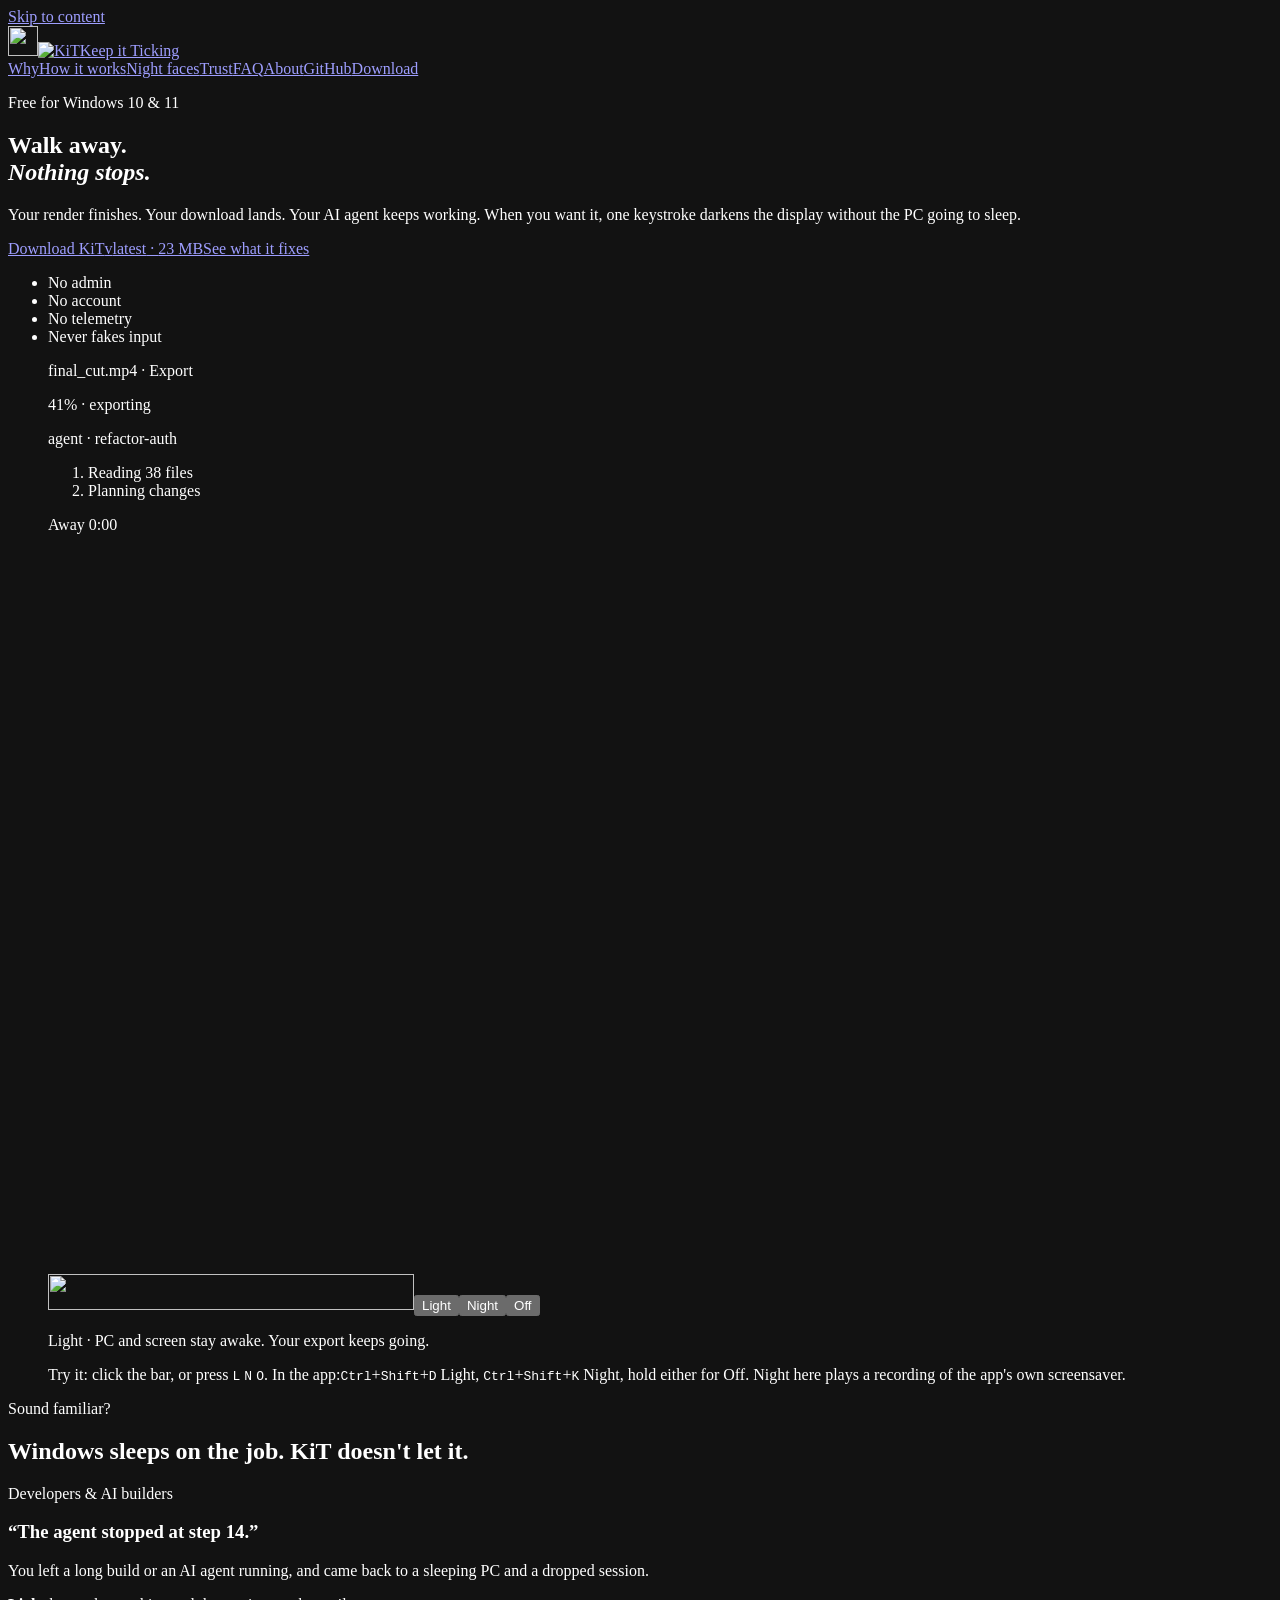
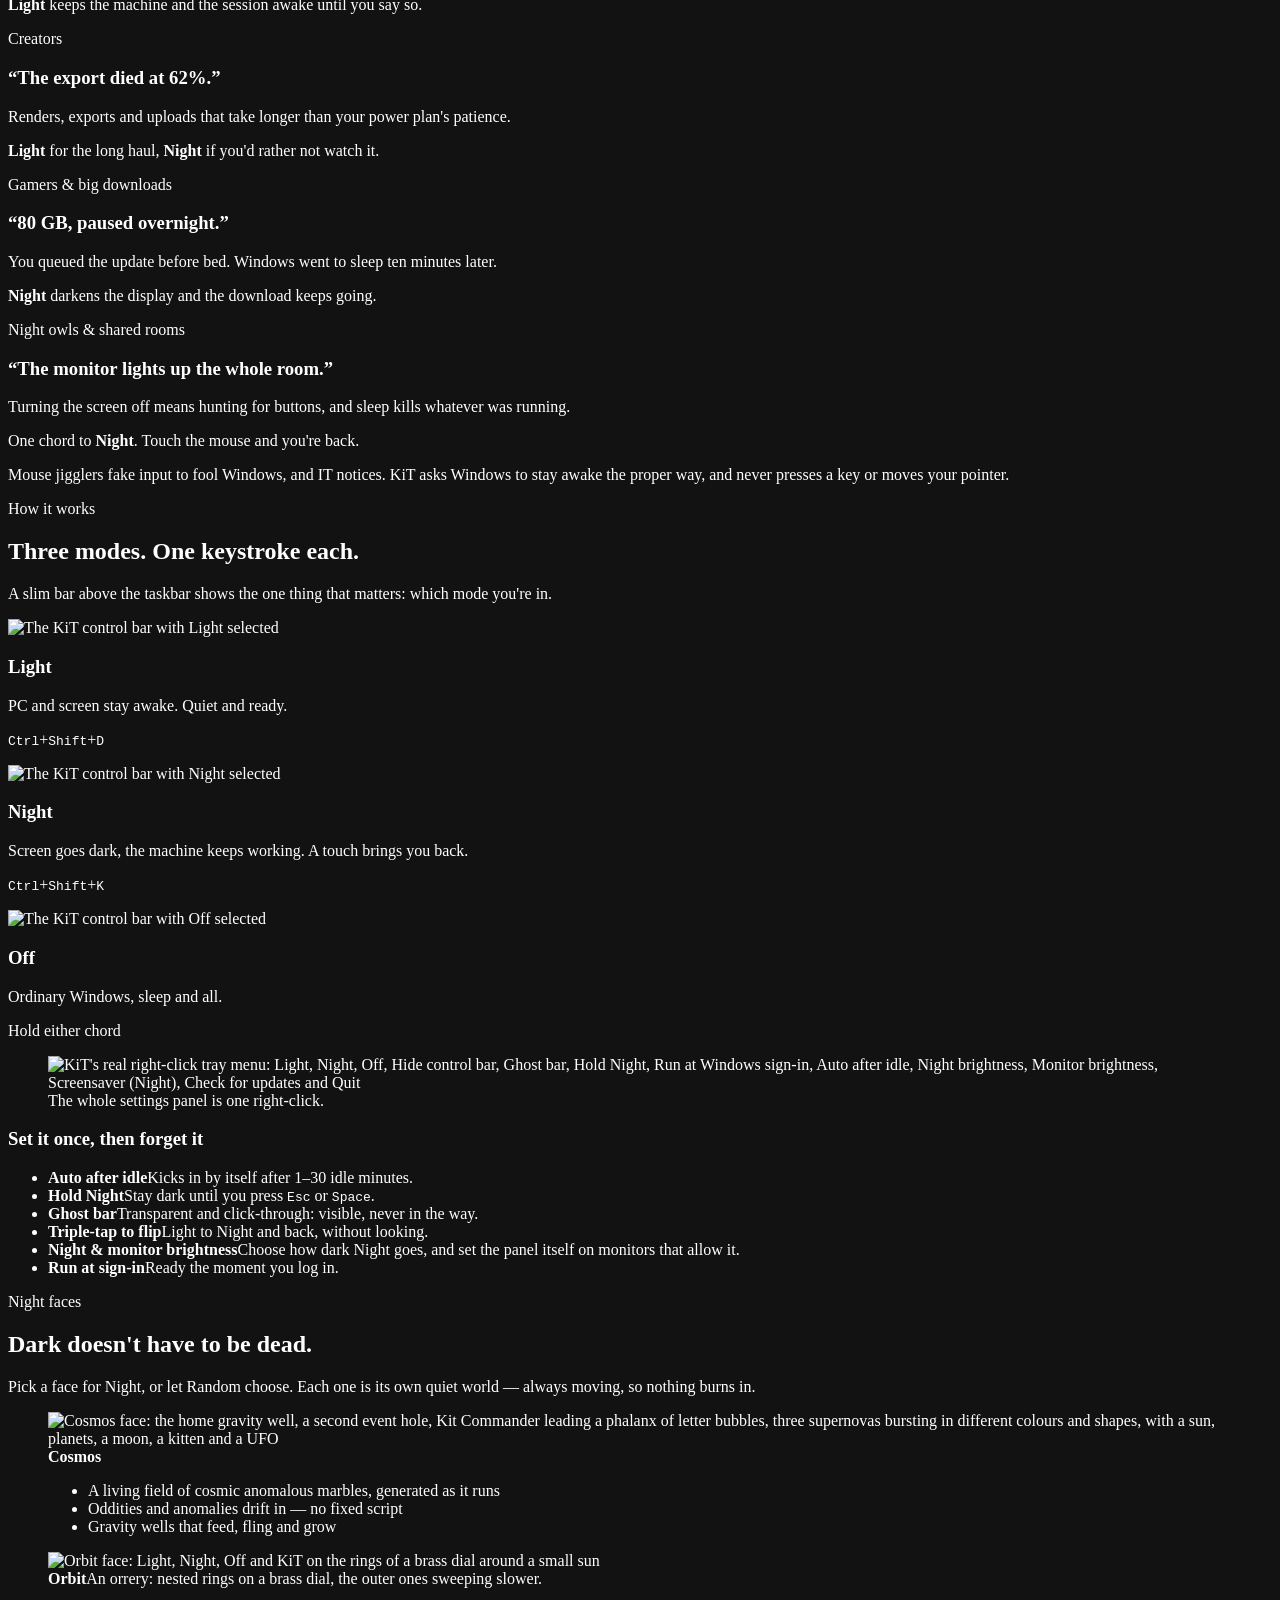
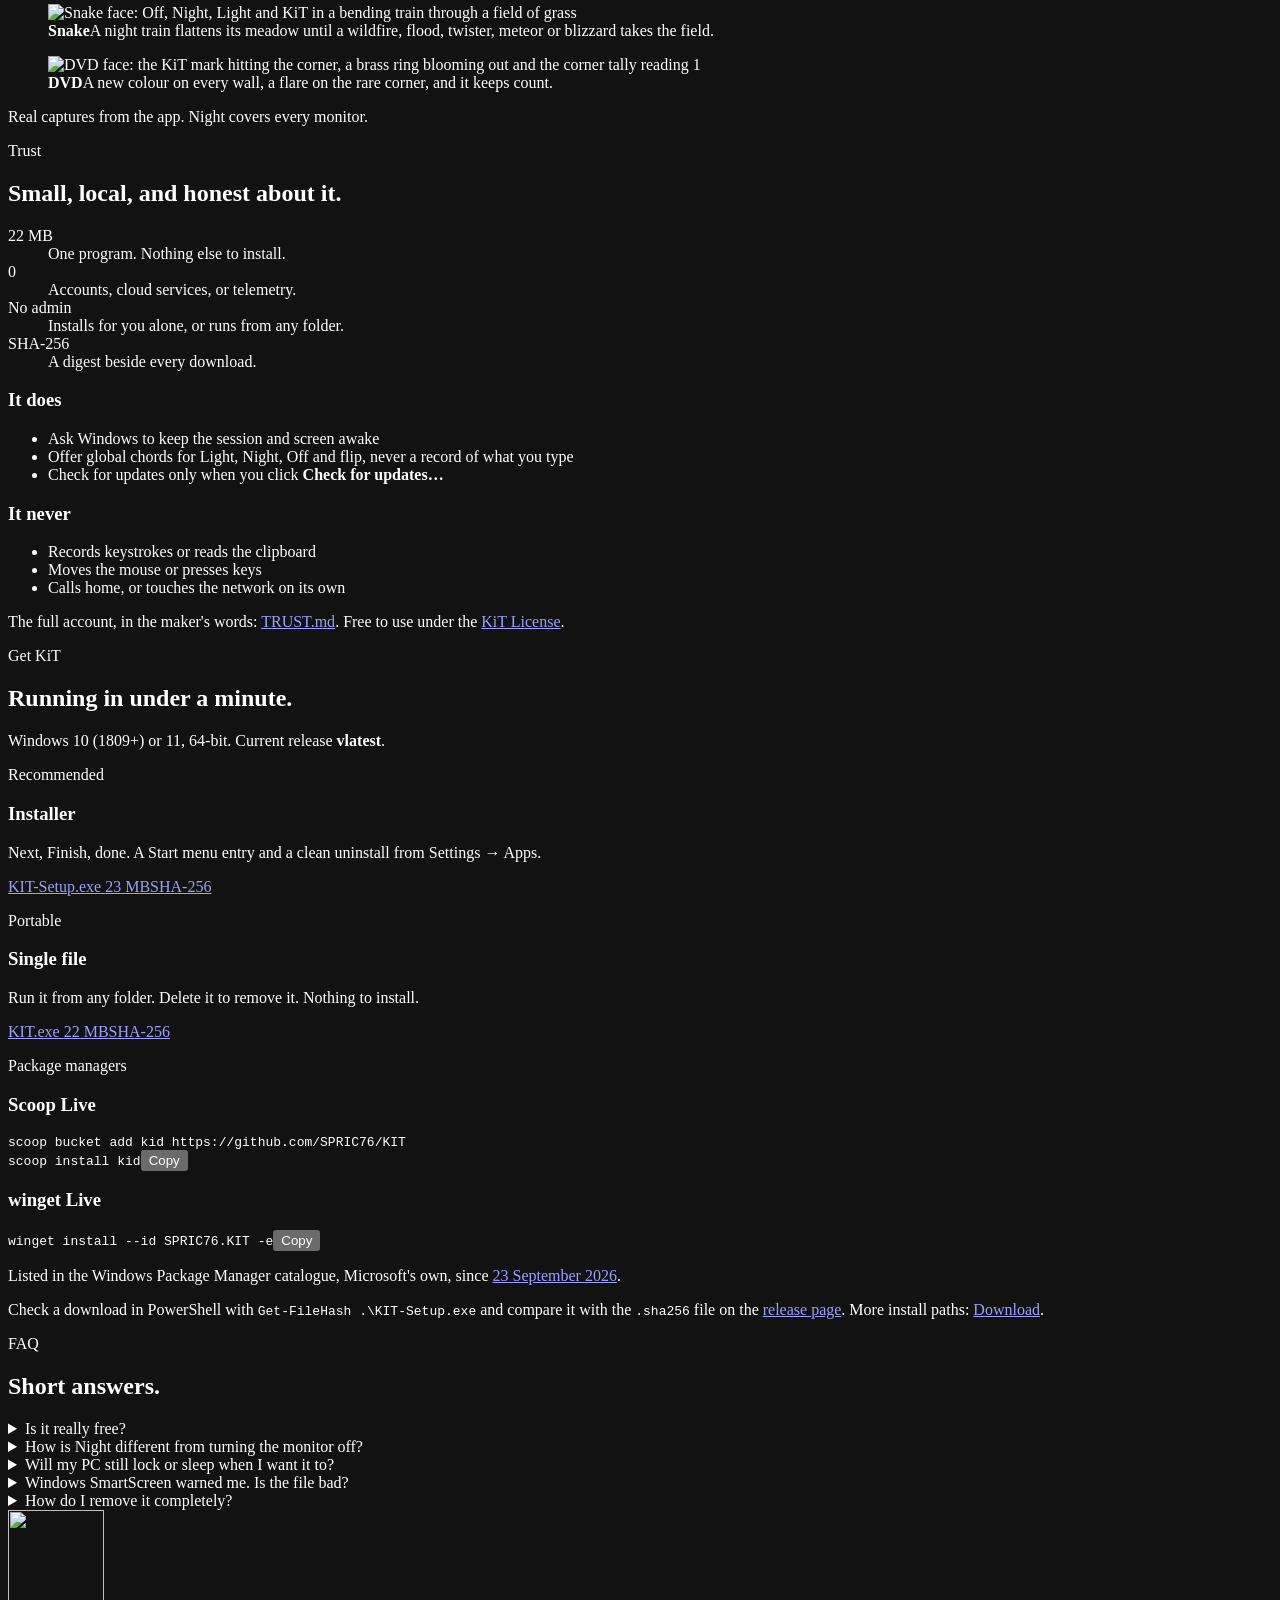
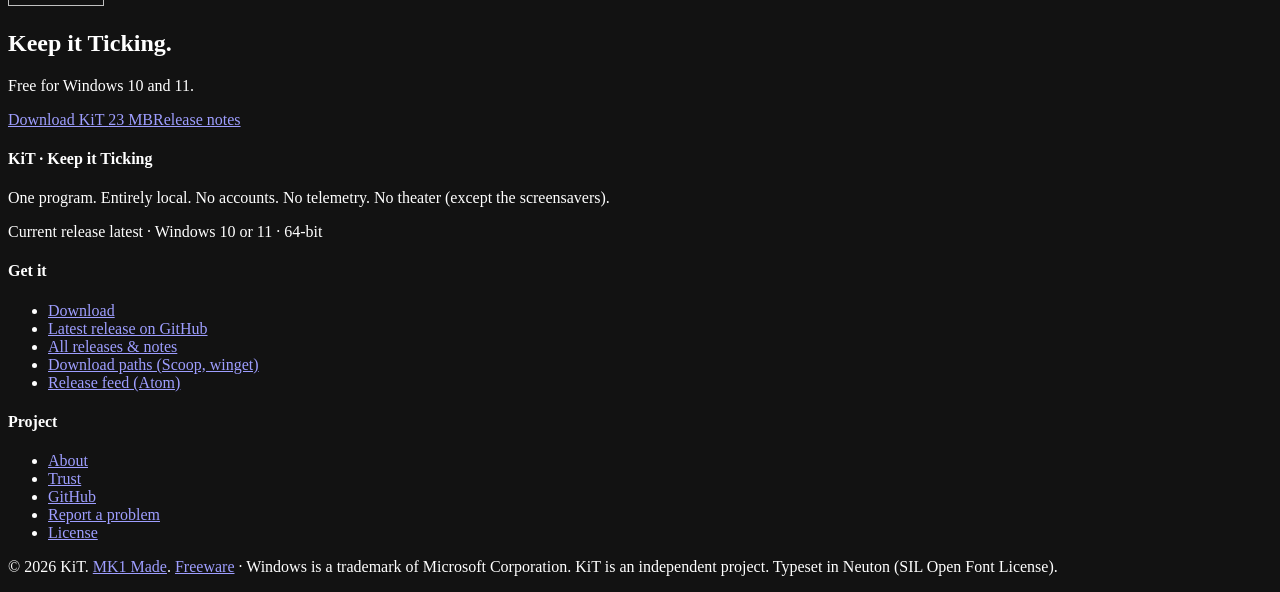
==== commit 30a99107: "Landing build for KIT 1.1.1" ====
--- a/index.html
+++ b/index.html
@@ -1,3 +1,3 @@
-<!DOCTYPE html><html lang="en"><head><meta charset="utf-8"><meta name="viewport" content="width=device-width, initial-scale=1"><meta name="generator" content="Astro v7.2.7"><title>KiT — Walk away. Nothing stops. · Free for Windows</title><meta name="description" content="Keep downloads, renders, builds and AI agents running while you're away, or black out the screen in one keystroke without the PC sleeping. Free for Windows 10 and 11. No account, no telemetry, no admin."><meta name="author" content="MK1 Enterprise"><meta name="application-name" content="KiT"><meta name="theme-color" content="#0e0e10"><meta name="color-scheme" content="dark"><meta name="robots" content="index, follow"><link rel="canonical" href="https://spric76.github.io/KIT/"><link rel="icon" href="/KIT/favicon.ico" sizes="any"><link rel="icon" type="image/svg+xml" href="/KIT/favicon.svg"><link rel="icon" type="image/png" sizes="32x32" href="/KIT/favicon-32.png"><link rel="apple-touch-icon" href="/KIT/apple-touch-icon.png"><link rel="manifest" href="/KIT/site.webmanifest"><link rel="alternate" type="application/atom+xml" title="KiT releases" href="https://github.com/SPRIC76/KIT/releases.atom"><link rel="preload" as="font" type="font/woff2" crossorigin href="/KIT/fonts/neuton-regular.woff2"><link rel="preload" as="font" type="font/woff2" crossorigin href="/KIT/fonts/neuton-bold.woff2"><style>@font-face{font-family:"Neuton";src:url("/KIT/fonts/neuton-light.woff2") format("woff2");font-weight:300;font-style:normal;font-display:swap;}@font-face{font-family:"Neuton";src:url("/KIT/fonts/neuton-regular.woff2") format("woff2");font-weight:400;font-style:normal;font-display:swap;}@font-face{font-family:"Neuton";src:url("/KIT/fonts/neuton-italic.woff2") format("woff2");font-weight:400;font-style:italic;font-display:swap;}@font-face{font-family:"Neuton";src:url("/KIT/fonts/neuton-bold.woff2") format("woff2");font-weight:700;font-style:normal;font-display:swap;}@font-face{font-family:"Neuton";src:url("/KIT/fonts/neuton-extrabold.woff2") format("woff2");font-weight:800;font-style:normal;font-display:swap;}</style><meta property="og:type" content="website"><meta property="og:site_name" content="KiT — Keep it Ticking"><meta property="og:title" content="KiT — Walk away. Nothing stops. · Free for Windows"><meta property="og:description" content="Keep downloads, renders, builds and AI agents running while you're away, or black out the screen in one keystroke without the PC sleeping. Free for Windows 10 and 11. No account, no telemetry, no admin."><meta property="og:url" content="https://spric76.github.io/KIT/"><meta property="og:image" content="https://spric76.github.io/KIT/og-image.png"><meta property="og:image:width" content="1200"><meta property="og:image:height" content="630"><meta property="og:image:alt" content="KiT — Keep it Ticking. Hassle-free awake modes for Windows."><meta property="og:locale" content="en_US"><meta name="twitter:card" content="summary_large_image"><meta name="twitter:title" content="KiT — Walk away. Nothing stops. · Free for Windows"><meta name="twitter:description" content="Keep downloads, renders, builds and AI agents running while you're away, or black out the screen in one keystroke without the PC sleeping. Free for Windows 10 and 11. No account, no telemetry, no admin."><meta name="twitter:image" content="https://spric76.github.io/KIT/og-image.png"><script type="application/ld+json">{"@context":"https://schema.org","@type":"SoftwareApplication","name":"KiT","alternateName":"Keep it Ticking","description":"KiT is a quiet Windows companion that keeps your session awake (Light) or darkens the desktop without sleeping the PC (Night), with wakeable screensaver faces; Off returns ordinary Windows.","url":"https://spric76.github.io/KIT/","image":"https://spric76.github.io/KIT/og-image.png","applicationCategory":"UtilitiesApplication","operatingSystem":"Windows 10, Windows 11","softwareVersion":"latest","downloadUrl":"https://github.com/SPRIC76/KIT/releases/latest/download/KIT-Setup.exe","installUrl":"https://github.com/SPRIC76/KIT/releases/latest/download/KIT-Setup.exe","license":"https://github.com/SPRIC76/KIT/blob/main/LICENSE","isAccessibleForFree":true,"offers":{"@type":"Offer","price":"0","priceCurrency":"USD"},"author":{"@type":"Organization","name":"MK1 Enterprise","url":"https://github.com/SPRIC76/KIT"},"releaseNotes":"https://github.com/SPRIC76/KIT/releases"}</script><link rel="stylesheet" href="/KIT/assets/BaseLayout.H3r3RDbb.css"></head><body><a class="skip" href="#main">Skip to content</a><header class="site-header"><div class="wrap inner"><a class="brand" href="/KIT/" aria-label="KiT home"><img class="mark" src="/KIT/img/kit-mark-96.png" width="30" height="30" alt=""><img class="wordmark" src="/KIT/img/kit-wordmark.png" alt="KiT"><span class="expand">Keep it Ticking</span></a><nav class="nav" aria-label="Primary"><a class="hide-xs" href="/KIT/#why">Why</a><a href="/KIT/#how">How it works</a><a class="hide-sm" href="/KIT/#night">Night faces</a><a class="hide-sm" href="/KIT/#trust">Trust</a><a class="hide-sm" href="/KIT/#faq">FAQ</a><a href="/KIT/compare/">Compare</a><a href="/KIT/about/">About</a><a class="hide-xs" href="https://github.com/SPRIC76/KIT" rel="noopener">GitHub</a><a class="nav-cta" href="/KIT/#download">Download</a></nav></div></header><main id="main"><section class="hero" aria-labelledby="hero-title"><div class="wrap hero-grid"><div class="hero-copy"><p class="eyebrow">Free for Windows 10 &amp; 11</p><h1 id="hero-title">Walk away.<br><em>Nothing stops.</em></h1><p class="lede">Your render finishes. Your download lands. Your AI agent keeps working. When you want it, one keystroke darkens the display without the PC going to sleep.</p><div class="actions"><a class="btn btn-primary" href="https://github.com/SPRIC76/KIT/releases/latest/download/KIT-Setup.exe" rel="noopener">Download KiT<span class="sub">v<span data-version>latest</span> · <span data-size="KIT-Setup.exe">23 MB</span></span></a><a class="btn btn-ghost" href="#why">See what it fixes</a><a class="btn btn-ghost" href="/KIT/compare/">Compare closest alternatives</a></div><ul class="proof" aria-label="At a glance"><li>No admin</li><li>No account</li><li>No telemetry</li><li>Never fakes input</li></ul></div><figure class="demo" id="demo" data-mode="light" aria-label="Interactive preview of KiT's three modes"><div class="screen" data-screen><div class="desktop" aria-hidden="true"><div class="win win-job"><p class="win-title">final_cut.mp4 · Export</p><div class="meter"><span data-job-bar></span></div><p class="win-line"><span data-job-pct>41</span>% · <span data-job-note>exporting</span></p></div><div class="win win-agent"><p class="win-title">agent · refactor-auth</p><ol class="log" data-log><li>Reading 38 files</li><li>Planning changes</li></ol></div><div class="taskbar"><span>Away <span data-away>0:00</span></span></div></div><video class="nightface" data-reel data-chapters="[{&quot;t&quot;:0.08,&quot;face&quot;:&quot;cosmos&quot;,&quot;label&quot;:&quot;Night starts: KiT bounces in, Light, Night and Off join, and the well opens&quot;},{&quot;t&quot;:3.38,&quot;face&quot;:&quot;cosmos&quot;,&quot;label&quot;:&quot;Kit Commander gathers a retinue; an event hole drifts in&quot;},{&quot;t&quot;:5.74,&quot;face&quot;:&quot;cosmos&quot;,&quot;label&quot;:&quot;A UFO locks on, charges and warps&quot;},{&quot;t&quot;:8.14,&quot;face&quot;:&quot;cosmos&quot;,&quot;label&quot;:&quot;Supernovas, each its own colour and shape&quot;},{&quot;t&quot;:13.09,&quot;face&quot;:&quot;snake&quot;,&quot;label&quot;:&quot;Snake: a night train flattens its meadow&quot;},{&quot;t&quot;:15.55,&quot;face&quot;:&quot;snake&quot;,&quot;label&quot;:&quot;A disaster takes the field, then the world moves on&quot;},{&quot;t&quot;:21.07,&quot;face&quot;:&quot;dvd&quot;,&quot;label&quot;:&quot;DVD: a new colour on every wall&quot;},{&quot;t&quot;:22.14,&quot;face&quot;:&quot;dvd&quot;,&quot;label&quot;:&quot;Close-up: a flare on the rare corner, and it keeps count&quot;},{&quot;t&quot;:25.37,&quot;face&quot;:&quot;orbit&quot;,&quot;label&quot;:&quot;Orbit: an orrery on a brass dial&quot;},{&quot;t&quot;:30.05,&quot;face&quot;:&quot;end&quot;,&quot;label&quot;:&quot;&quot;}]" width="1280" height="720" poster="/KIT/img/face-cosmos-a.png" muted loop playsinline preload="none" aria-hidden="true"><source src="/KIT/video/night-reel.webm" type="video/webm"><source src="/KIT/video/night-reel.mp4" type="video/mp4"></video><div class="veil" aria-hidden="true"><p data-veil></p></div><div class="kbar" role="radiogroup" aria-label="KiT control bar"><img data-bar src="/KIT/img/bar-light.png" width="366" height="36" alt=""><button class="seg seg-light" type="button" role="radio" data-set="light" aria-checked="true"><span class="sr">Light</span></button><button class="seg seg-night" type="button" role="radio" data-set="night" aria-checked="false"><span class="sr">Night</span></button><button class="seg seg-off" type="button" role="radio" data-set="off" aria-checked="false"><span class="sr">Off</span></button></div></div><p class="demo-status" data-status aria-live="polite">Light · PC and screen stay awake. Your export keeps going.</p><figcaption>Try it: click the bar, or press <kbd>L</kbd> <kbd>N</kbd> <kbd>O</kbd>. In the app:<kbd>Ctrl</kbd>+<kbd>Shift</kbd>+<kbd>D</kbd> Light, <kbd>Ctrl</kbd>+<kbd>Shift</kbd>+<kbd>K</kbd> Night, hold either for Off. Night here plays a recording of the app's own screensaver.</figcaption></figure></div></section><section class="section" id="why" aria-labelledby="why-title"><div class="wrap"><div class="section-head"><p class="eyebrow">Sound familiar?</p><h2 id="why-title">Windows sleeps on the job. KiT doesn't let it.</h2></div><div class="pains"><article class="pain"><p class="who">Developers &amp; AI builders</p><h3>“The agent stopped at step 14.”</h3><p>You left a long build or an AI agent running, and came back to a sleeping PC and a dropped session.</p><p class="fix"><strong>Light</strong> keeps the machine and the session awake until you say so.</p></article><article class="pain"><p class="who">Creators</p><h3>“The export died at 62%.”</h3><p>Renders, exports and uploads that take longer than your power plan's patience.</p><p class="fix"><strong>Light</strong> for the long haul, <strong>Night</strong> if you'd rather not watch it.</p></article><article class="pain"><p class="who">Gamers &amp; big downloads</p><h3>“80 GB, paused overnight.”</h3><p>You queued the update before bed. Windows went to sleep ten minutes later.</p><p class="fix"><strong>Night</strong> darkens the room and the download keeps going.</p></article><article class="pain"><p class="who">Night owls &amp; shared rooms</p><h3>“The monitor lights up the whole room.”</h3><p>Turning the screen off means hunting for buttons, and sleep kills whatever was running.</p><p class="fix">One chord to <strong>Night</strong>. Touch the mouse and you're back.</p></article></div><p class="aside">Mouse jigglers fake input to fool Windows, and IT notices. KiT asks Windows to stay awake the proper way, and never presses a key or moves your pointer. Closest overlap is Night Shift (dark room, PC still working); side by side with PowerToys Awake and Caffeine too: <a href="/KIT/compare/">Compare closest alternatives</a>.</p></div></section><section class="section" id="how" aria-labelledby="how-title"><div class="wrap"><div class="section-head"><p class="eyebrow">How it works</p><h2 id="how-title">Three modes. One keystroke each.</h2><p>A slim bar above the taskbar shows the one thing that matters: which mode you're in.</p></div><div class="modes"><article class="mode mode-light"><img src="/KIT/img/bar-light.png" width="366" height="36" alt="The KiT control bar with Light selected" loading="lazy"><h3>Light</h3><p>PC and screen stay awake. Quiet and ready.</p><p class="key"><kbd>Ctrl</kbd>+<kbd>Shift</kbd>+<kbd>D</kbd></p></article><article class="mode mode-night"><img src="/KIT/img/bar-night.png" width="366" height="36" alt="The KiT control bar with Night selected" loading="lazy"><h3>Night</h3><p>Screen goes dark, the machine keeps working. A touch brings you back.</p><p class="key"><kbd>Ctrl</kbd>+<kbd>Shift</kbd>+<kbd>K</kbd></p></article><article class="mode mode-off"><img src="/KIT/img/bar-off.png" width="366" height="36" alt="The KiT control bar with Off selected" loading="lazy"><h3>Off</h3><p>Ordinary Windows, sleep and all.</p><p class="key">Hold either chord</p></article></div><div class="setforget"><figure class="tray"><img src="/KIT/img/tray-menu.png" width="412" height="412" alt="KiT's real right-click tray menu: Light, Night, Off, Hide control bar, Ghost bar, Hold Night, Run at Windows sign-in, Auto after idle, Night brightness, Monitor brightness, Screensaver (Night), Check for updates and Quit" loading="lazy"><figcaption>The whole settings panel is one right-click.</figcaption></figure><div><h3 class="sf-title">Set it once, then forget it</h3><ul class="toggles"><li><strong>Auto after idle</strong><span>Kicks in by itself after 1–30 idle minutes.</span></li><li><strong>Hold Night</strong><span>Stay dark until you press <kbd>Esc</kbd> or <kbd>Space</kbd>.</span></li><li><strong>Ghost bar</strong><span>Transparent and click-through: visible, never in the way.</span></li><li><strong>Triple-tap to flip</strong><span>Light to Night and back, without looking.</span></li><li><strong>Night &amp; monitor brightness</strong><span>Choose how dark Night goes, and set the panel itself on monitors that allow it.</span></li><li><strong>Run at sign-in</strong><span>Ready the moment you log in.</span></li></ul></div></div></div></section><section class="section night" id="night" aria-labelledby="night-title"><div class="wrap"><div class="section-head"><p class="eyebrow">Night faces</p><h2 id="night-title">Dark doesn't have to be dead.</h2><p>Pick a face for Night, or let Random choose. Everything keeps moving, so nothing burns in.</p></div><figure class="feature"><img src="/KIT/img/face-cosmos-a.png" width="1600" height="900" alt="Cosmos face: the home gravity well, a second event hole, Kit Commander leading a phalanx of letter bubbles, three supernovas bursting in different colours and shapes, with a sun, planets, a moon, a kitten and a UFO" loading="lazy"><figcaption><strong>Cosmos</strong><ul><li>Letters drift, merge and slingshot through gravity wells; two KiT bubbles make a kitten</li><li>Kit Commander gathers a retinue and marches it seven abreast</li><li>No two supernovas alike: every one its own colour and shape, bigger stars burning longer</li></ul></figcaption></figure><div class="faces"><figure class="face"><img src="/KIT/img/face-orbit.png" width="1600" height="900" alt="Orbit face: Light, Night, Off and KiT on the rings of a brass dial around a small sun" loading="lazy"><figcaption><strong>Orbit</strong><span>An orrery: nested rings on a brass dial, the outer ones sweeping slower.</span></figcaption></figure><figure class="face"><img src="/KIT/img/face-snake.png" width="800" height="450" alt="Snake face: Off, Night, Light and KiT in a bending train through a field of grass" loading="lazy"><figcaption><strong>Snake</strong><span>A night train flattens its meadow until a wildfire, flood, twister, meteor or blizzard takes the field.</span></figcaption></figure><figure class="face"><img src="/KIT/img/face-dvd.png" width="800" height="450" alt="DVD face: the KiT mark hitting the corner, a brass ring blooming out and the corner tally reading 1" loading="lazy"><figcaption><strong>DVD</strong><span>A new colour on every wall, a flare on the rare corner, and it keeps count.</span></figcaption></figure></div><p class="small center">Real captures from the app. Night covers every monitor.</p></div></section><section class="section" id="trust" aria-labelledby="trust-title"><div class="wrap"><div class="section-head"><p class="eyebrow">Trust</p><h2 id="trust-title">Small, local, and honest about it.</h2></div><dl class="facts"><div><dt>22 MB</dt><dd>One program. Nothing else to install.</dd></div><div><dt>0</dt><dd>Accounts, cloud services, or telemetry.</dd></div><div><dt>No admin</dt><dd>Installs for you alone, or runs from any folder.</dd></div><div><dt>SHA-256</dt><dd>A digest beside every download.</dd></div></dl><div class="trust-cols"><div><h3>It does</h3><ul class="trust-does"><li>Ask Windows to keep the session and screen awake</li><li>Offer global chords for Light, Night, Off and flip, never a record of what you type</li><li>Check for updates only when you click <strong>Check for updates…</strong></li></ul></div><div><h3>It never</h3><ul class="trust-never"><li>Records keystrokes or reads the clipboard</li><li>Moves the mouse or presses keys</li><li>Calls home, or touches the network on its own</li></ul></div></div><p class="small">The full account, in the maker's words: <a href="https://github.com/SPRIC76/KIT/blob/main/TRUST.md" rel="noopener">TRUST.md</a>. Free to use under the <a href="https://github.com/SPRIC76/KIT/blob/main/LICENSE" rel="noopener">KiT License</a>.</p></div></section><section class="section" id="download" aria-labelledby="download-title" data-api="https://api.github.com/repos/SPRIC76/KIT/releases/latest"><div class="wrap"><div class="section-head"><p class="eyebrow">Get KiT</p><h2 id="download-title">Running in under a minute.</h2><p>Windows 10 (1809+) or 11, 64-bit. Current release <strong>v<span data-version>latest</span></strong><span data-published-wrap hidden>, published <span data-published></span></span>.</p></div><div class="dl-grid"><article class="dl featured"><p class="eyebrow">Recommended</p><h3>Installer</h3><p>Next, Finish, done. A Start menu entry and a clean uninstall from Settings → Apps.</p><div class="actions"><a class="btn btn-primary" href="https://github.com/SPRIC76/KIT/releases/latest/download/KIT-Setup.exe" rel="noopener">KIT-Setup.exe <span class="sub" data-size="KIT-Setup.exe">23 MB</span></a><a class="link-sm" href="https://github.com/SPRIC76/KIT/releases/latest/download/KIT-Setup.exe.sha256" rel="noopener">SHA-256</a></div></article><article class="dl"><p class="eyebrow">Portable</p><h3>Single file</h3><p>Run it from any folder. Delete it to remove it. Nothing to install.</p><div class="actions"><a class="btn btn-ghost" href="https://github.com/SPRIC76/KIT/releases/latest/download/KIT.exe" rel="noopener">KIT.exe <span class="sub" data-size="KIT.exe">22 MB</span></a><a class="link-sm" href="https://github.com/SPRIC76/KIT/releases/latest/download/KIT.exe.sha256" rel="noopener">SHA-256</a></div></article><article class="dl"><p class="eyebrow">Package managers</p><h3>Scoop <span class="status live">Live</span></h3><pre class="cmd"><code>scoop bucket add kid https://github.com/SPRIC76/KIT
+<!DOCTYPE html><html lang="en"><head><meta charset="utf-8"><meta name="viewport" content="width=device-width, initial-scale=1"><meta name="generator" content="Astro v7.2.7"><title>KiT — Walk away. Nothing stops. · Free for Windows</title><meta name="description" content="Keep downloads, renders, builds and AI agents running while you're away, or black out the screen in one keystroke without the PC sleeping. Free for Windows 10 and 11. No account, no telemetry, no admin."><meta name="author" content="MK1 Made"><meta name="application-name" content="KiT"><meta name="theme-color" content="#0e0e10"><meta name="color-scheme" content="dark"><meta name="robots" content="index, follow"><link rel="canonical" href="https://spric76.github.io/KIT/"><link rel="icon" href="/KIT/favicon.ico" sizes="any"><link rel="icon" type="image/svg+xml" href="/KIT/favicon.svg"><link rel="icon" type="image/png" sizes="32x32" href="/KIT/favicon-32.png"><link rel="apple-touch-icon" href="/KIT/apple-touch-icon.png"><link rel="manifest" href="/KIT/site.webmanifest"><link rel="alternate" type="application/atom+xml" title="KiT releases" href="https://github.com/SPRIC76/KIT/releases.atom"><link rel="preload" as="font" type="font/woff2" crossorigin href="/KIT/fonts/neuton-regular.woff2"><link rel="preload" as="font" type="font/woff2" crossorigin href="/KIT/fonts/neuton-bold.woff2"><style>@font-face{font-family:"Neuton";src:url("/KIT/fonts/neuton-light.woff2") format("woff2");font-weight:300;font-style:normal;font-display:swap;}@font-face{font-family:"Neuton";src:url("/KIT/fonts/neuton-regular.woff2") format("woff2");font-weight:400;font-style:normal;font-display:swap;}@font-face{font-family:"Neuton";src:url("/KIT/fonts/neuton-italic.woff2") format("woff2");font-weight:400;font-style:italic;font-display:swap;}@font-face{font-family:"Neuton";src:url("/KIT/fonts/neuton-bold.woff2") format("woff2");font-weight:700;font-style:normal;font-display:swap;}@font-face{font-family:"Neuton";src:url("/KIT/fonts/neuton-extrabold.woff2") format("woff2");font-weight:800;font-style:normal;font-display:swap;}</style><meta property="og:type" content="website"><meta property="og:site_name" content="KiT — Keep it Ticking"><meta property="og:title" content="KiT — Walk away. Nothing stops. · Free for Windows"><meta property="og:description" content="Keep downloads, renders, builds and AI agents running while you're away, or black out the screen in one keystroke without the PC sleeping. Free for Windows 10 and 11. No account, no telemetry, no admin."><meta property="og:url" content="https://spric76.github.io/KIT/"><meta property="og:image" content="https://spric76.github.io/KIT/og-image.png"><meta property="og:image:width" content="1200"><meta property="og:image:height" content="630"><meta property="og:image:alt" content="KiT — Keep it Ticking. Hassle-free screen blackout and awake modes that keep your PC, Apps &amp; AI ticking."><meta property="og:locale" content="en_US"><meta name="twitter:card" content="summary_large_image"><meta name="twitter:title" content="KiT — Walk away. Nothing stops. · Free for Windows"><meta name="twitter:description" content="Keep downloads, renders, builds and AI agents running while you're away, or black out the screen in one keystroke without the PC sleeping. Free for Windows 10 and 11. No account, no telemetry, no admin."><meta name="twitter:image" content="https://spric76.github.io/KIT/og-image.png"><script type="application/ld+json">{"@context":"https://schema.org","@type":"SoftwareApplication","name":"KiT","alternateName":"Keep it Ticking","description":"KiT is a quiet Windows companion that keeps your session awake (Light) or darkens the desktop without sleeping the PC (Night), with wakeable screensaver faces; Off returns ordinary Windows.","url":"https://spric76.github.io/KIT/","image":"https://spric76.github.io/KIT/og-image.png","applicationCategory":"UtilitiesApplication","operatingSystem":"Windows 10, Windows 11","softwareVersion":"latest","downloadUrl":"https://github.com/SPRIC76/KIT/releases/latest/download/KIT-Setup.exe","installUrl":"https://github.com/SPRIC76/KIT/releases/latest/download/KIT-Setup.exe","license":"https://github.com/SPRIC76/KIT/blob/main/LICENSE","isAccessibleForFree":true,"offers":{"@type":"Offer","price":"0","priceCurrency":"USD"},"author":{"@type":"Organization","name":"MK1 Made","url":"https://mk1made.us"},"releaseNotes":"https://github.com/SPRIC76/KIT/releases"}</script><link rel="stylesheet" href="/KIT/assets/BaseLayout.H3r3RDbb.css"></head><body><a class="skip" href="#main">Skip to content</a><header class="site-header"><div class="wrap inner"><a class="brand" href="/KIT/" aria-label="KiT home"><img class="mark" src="/KIT/img/kit-mark-96.png" width="30" height="30" alt=""><img class="wordmark" src="/KIT/img/kit-wordmark.png" alt="KiT"><span class="expand">Keep it Ticking</span></a><nav class="nav" aria-label="Primary"><a class="hide-xs" href="/KIT/#why">Why</a><a href="/KIT/#how">How it works</a><a class="hide-sm" href="/KIT/#night">Night faces</a><a class="hide-sm" href="/KIT/#trust">Trust</a><a class="hide-sm" href="/KIT/#faq">FAQ</a><a href="/KIT/about/">About</a><a class="hide-xs" href="https://github.com/SPRIC76/KIT" rel="noopener">GitHub</a><a class="nav-cta" href="/KIT/#download">Download</a></nav></div></header><main id="main"><section class="hero" aria-labelledby="hero-title"><div class="wrap hero-grid"><div class="hero-copy"><p class="eyebrow">Free for Windows 10 &amp; 11</p><h1 id="hero-title">Walk away.<br><em>Nothing stops.</em></h1><p class="lede">Your render finishes. Your download lands. Your AI agent keeps working. When you want it, one keystroke darkens the display without the PC going to sleep.</p><div class="actions"><a class="btn btn-primary" href="https://github.com/SPRIC76/KIT/releases/latest/download/KIT-Setup.exe" rel="noopener">Download KiT<span class="sub">v<span data-version>latest</span> · <span data-size="KIT-Setup.exe">23 MB</span></span></a><a class="btn btn-ghost" href="#why">See what it fixes</a></div><ul class="proof" aria-label="At a glance"><li>No admin</li><li>No account</li><li>No telemetry</li><li>Never fakes input</li></ul></div><figure class="demo" id="demo" data-mode="light" aria-label="Interactive preview of KiT's three modes"><div class="screen" data-screen><div class="desktop" aria-hidden="true"><div class="win win-job"><p class="win-title">final_cut.mp4 · Export</p><div class="meter"><span data-job-bar></span></div><p class="win-line"><span data-job-pct>41</span>% · <span data-job-note>exporting</span></p></div><div class="win win-agent"><p class="win-title">agent · refactor-auth</p><ol class="log" data-log><li>Reading 38 files</li><li>Planning changes</li></ol></div><div class="taskbar"><span>Away <span data-away>0:00</span></span></div></div><video class="nightface" data-reel data-chapters="[{&quot;t&quot;:0.08,&quot;face&quot;:&quot;cosmos&quot;,&quot;label&quot;:&quot;Night starts: KiT bounces in, Light, Night and Off join, and the well opens&quot;},{&quot;t&quot;:3.38,&quot;face&quot;:&quot;cosmos&quot;,&quot;label&quot;:&quot;Kit Commander gathers a retinue; an event hole drifts in&quot;},{&quot;t&quot;:5.74,&quot;face&quot;:&quot;cosmos&quot;,&quot;label&quot;:&quot;A UFO locks on, charges and warps&quot;},{&quot;t&quot;:8.14,&quot;face&quot;:&quot;cosmos&quot;,&quot;label&quot;:&quot;Supernovas, each its own colour and shape&quot;},{&quot;t&quot;:13.09,&quot;face&quot;:&quot;snake&quot;,&quot;label&quot;:&quot;Snake: a night train flattens its meadow&quot;},{&quot;t&quot;:15.55,&quot;face&quot;:&quot;snake&quot;,&quot;label&quot;:&quot;A disaster takes the field, then the world moves on&quot;},{&quot;t&quot;:21.07,&quot;face&quot;:&quot;dvd&quot;,&quot;label&quot;:&quot;DVD: a new colour on every wall&quot;},{&quot;t&quot;:22.14,&quot;face&quot;:&quot;dvd&quot;,&quot;label&quot;:&quot;Close-up: a flare on the rare corner, and it keeps count&quot;},{&quot;t&quot;:25.37,&quot;face&quot;:&quot;orbit&quot;,&quot;label&quot;:&quot;Orbit: an orrery on a brass dial&quot;},{&quot;t&quot;:30.05,&quot;face&quot;:&quot;end&quot;,&quot;label&quot;:&quot;&quot;}]" width="1280" height="720" poster="/KIT/img/face-cosmos-a.png" muted loop playsinline preload="none" aria-hidden="true"><source src="/KIT/video/night-reel.webm" type="video/webm"><source src="/KIT/video/night-reel.mp4" type="video/mp4"></video><div class="veil" aria-hidden="true"><p data-veil></p></div><div class="kbar" role="radiogroup" aria-label="KiT control bar"><img data-bar src="/KIT/img/bar-light.png" width="366" height="36" alt=""><button class="seg seg-light" type="button" role="radio" data-set="light" aria-checked="true"><span class="sr">Light</span></button><button class="seg seg-night" type="button" role="radio" data-set="night" aria-checked="false"><span class="sr">Night</span></button><button class="seg seg-off" type="button" role="radio" data-set="off" aria-checked="false"><span class="sr">Off</span></button></div></div><p class="demo-status" data-status aria-live="polite">Light · PC and screen stay awake. Your export keeps going.</p><figcaption>Try it: click the bar, or press <kbd>L</kbd> <kbd>N</kbd> <kbd>O</kbd>. In the app:<kbd>Ctrl</kbd>+<kbd>Shift</kbd>+<kbd>D</kbd> Light, <kbd>Ctrl</kbd>+<kbd>Shift</kbd>+<kbd>K</kbd> Night, hold either for Off. Night here plays a recording of the app's own screensaver.</figcaption></figure></div></section><section class="section" id="why" aria-labelledby="why-title"><div class="wrap"><div class="section-head"><p class="eyebrow">Sound familiar?</p><h2 id="why-title">Windows sleeps on the job. KiT doesn't let it.</h2></div><div class="pains"><article class="pain"><p class="who">Developers &amp; AI builders</p><h3>“The agent stopped at step 14.”</h3><p>You left a long build or an AI agent running, and came back to a sleeping PC and a dropped session.</p><p class="fix"><strong>Light</strong> keeps the machine and the session awake until you say so.</p></article><article class="pain"><p class="who">Creators</p><h3>“The export died at 62%.”</h3><p>Renders, exports and uploads that take longer than your power plan's patience.</p><p class="fix"><strong>Light</strong> for the long haul, <strong>Night</strong> if you'd rather not watch it.</p></article><article class="pain"><p class="who">Gamers &amp; big downloads</p><h3>“80 GB, paused overnight.”</h3><p>You queued the update before bed. Windows went to sleep ten minutes later.</p><p class="fix"><strong>Night</strong> darkens the display and the download keeps going.</p></article><article class="pain"><p class="who">Night owls &amp; shared rooms</p><h3>“The monitor lights up the whole room.”</h3><p>Turning the screen off means hunting for buttons, and sleep kills whatever was running.</p><p class="fix">One chord to <strong>Night</strong>. Touch the mouse and you're back.</p></article></div><p class="aside">Mouse jigglers fake input to fool Windows, and IT notices. KiT asks Windows to stay awake the proper way, and never presses a key or moves your pointer.</p></div></section><section class="section" id="how" aria-labelledby="how-title"><div class="wrap"><div class="section-head"><p class="eyebrow">How it works</p><h2 id="how-title">Three modes. One keystroke each.</h2><p>A slim bar above the taskbar shows the one thing that matters: which mode you're in.</p></div><div class="modes"><article class="mode mode-light"><img src="/KIT/img/bar-light.png" width="366" height="36" alt="The KiT control bar with Light selected" loading="lazy"><h3>Light</h3><p>PC and screen stay awake. Quiet and ready.</p><p class="key"><kbd>Ctrl</kbd>+<kbd>Shift</kbd>+<kbd>D</kbd></p></article><article class="mode mode-night"><img src="/KIT/img/bar-night.png" width="366" height="36" alt="The KiT control bar with Night selected" loading="lazy"><h3>Night</h3><p>Screen goes dark, the machine keeps working. A touch brings you back.</p><p class="key"><kbd>Ctrl</kbd>+<kbd>Shift</kbd>+<kbd>K</kbd></p></article><article class="mode mode-off"><img src="/KIT/img/bar-off.png" width="366" height="36" alt="The KiT control bar with Off selected" loading="lazy"><h3>Off</h3><p>Ordinary Windows, sleep and all.</p><p class="key">Hold either chord</p></article></div><div class="setforget"><figure class="tray"><img src="/KIT/img/tray-menu.png" width="412" height="412" alt="KiT's real right-click tray menu: Light, Night, Off, Hide control bar, Ghost bar, Hold Night, Run at Windows sign-in, Auto after idle, Night brightness, Monitor brightness, Screensaver (Night), Check for updates and Quit" loading="lazy"><figcaption>The whole settings panel is one right-click.</figcaption></figure><div><h3 class="sf-title">Set it once, then forget it</h3><ul class="toggles"><li><strong>Auto after idle</strong><span>Kicks in by itself after 1–30 idle minutes.</span></li><li><strong>Hold Night</strong><span>Stay dark until you press <kbd>Esc</kbd> or <kbd>Space</kbd>.</span></li><li><strong>Ghost bar</strong><span>Transparent and click-through: visible, never in the way.</span></li><li><strong>Triple-tap to flip</strong><span>Light to Night and back, without looking.</span></li><li><strong>Night &amp; monitor brightness</strong><span>Choose how dark Night goes, and set the panel itself on monitors that allow it.</span></li><li><strong>Run at sign-in</strong><span>Ready the moment you log in.</span></li></ul></div></div></div></section><section class="section night" id="night" aria-labelledby="night-title"><div class="wrap"><div class="section-head"><p class="eyebrow">Night faces</p><h2 id="night-title">Dark doesn't have to be dead.</h2><p>Pick a face for Night, or let Random choose. Each one is its own quiet world — always moving, so nothing burns in.</p></div><figure class="feature"><img src="/KIT/img/face-cosmos-a.png" width="1600" height="900" alt="Cosmos face: the home gravity well, a second event hole, Kit Commander leading a phalanx of letter bubbles, three supernovas bursting in different colours and shapes, with a sun, planets, a moon, a kitten and a UFO" loading="lazy"><figcaption><strong>Cosmos</strong><ul><li>A living field of cosmic anomalous marbles, generated as it runs</li><li>Oddities and anomalies drift in — no fixed script</li><li>Gravity wells that feed, fling and grow</li></ul></figcaption></figure><div class="faces"><figure class="face"><img src="/KIT/img/face-orbit.png" width="1600" height="900" alt="Orbit face: Light, Night, Off and KiT on the rings of a brass dial around a small sun" loading="lazy"><figcaption><strong>Orbit</strong><span>An orrery: nested rings on a brass dial, the outer ones sweeping slower.</span></figcaption></figure><figure class="face"><img src="/KIT/img/face-snake.png" width="800" height="450" alt="Snake face: Off, Night, Light and KiT in a bending train through a field of grass" loading="lazy"><figcaption><strong>Snake</strong><span>A night train flattens its meadow until a wildfire, flood, twister, meteor or blizzard takes the field.</span></figcaption></figure><figure class="face"><img src="/KIT/img/face-dvd.png" width="800" height="450" alt="DVD face: the KiT mark hitting the corner, a brass ring blooming out and the corner tally reading 1" loading="lazy"><figcaption><strong>DVD</strong><span>A new colour on every wall, a flare on the rare corner, and it keeps count.</span></figcaption></figure></div><p class="small center">Real captures from the app. Night covers every monitor.</p></div></section><section class="section" id="trust" aria-labelledby="trust-title"><div class="wrap"><div class="section-head"><p class="eyebrow">Trust</p><h2 id="trust-title">Small, local, and honest about it.</h2></div><dl class="facts"><div><dt>22 MB</dt><dd>One program. Nothing else to install.</dd></div><div><dt>0</dt><dd>Accounts, cloud services, or telemetry.</dd></div><div><dt>No admin</dt><dd>Installs for you alone, or runs from any folder.</dd></div><div><dt>SHA-256</dt><dd>A digest beside every download.</dd></div></dl><div class="trust-cols"><div><h3>It does</h3><ul class="trust-does"><li>Ask Windows to keep the session and screen awake</li><li>Offer global chords for Light, Night, Off and flip, never a record of what you type</li><li>Check for updates only when you click <strong>Check for updates…</strong></li></ul></div><div><h3>It never</h3><ul class="trust-never"><li>Records keystrokes or reads the clipboard</li><li>Moves the mouse or presses keys</li><li>Calls home, or touches the network on its own</li></ul></div></div><p class="small">The full account, in the maker's words: <a href="https://github.com/SPRIC76/KIT/blob/main/TRUST.md" rel="noopener">TRUST.md</a>. Free to use under the <a href="https://github.com/SPRIC76/KIT/blob/main/LICENSE" rel="noopener">KiT License</a>.</p></div></section><section class="section" id="download" aria-labelledby="download-title" data-api="https://api.github.com/repos/SPRIC76/KIT/releases/latest"><div class="wrap"><div class="section-head"><p class="eyebrow">Get KiT</p><h2 id="download-title">Running in under a minute.</h2><p>Windows 10 (1809+) or 11, 64-bit. Current release <strong>v<span data-version>latest</span></strong><span data-published-wrap hidden>, published <span data-published></span></span>.</p></div><div class="dl-grid"><article class="dl featured"><p class="eyebrow">Recommended</p><h3>Installer</h3><p>Next, Finish, done. A Start menu entry and a clean uninstall from Settings → Apps.</p><div class="actions"><a class="btn btn-primary" href="https://github.com/SPRIC76/KIT/releases/latest/download/KIT-Setup.exe" rel="noopener">KIT-Setup.exe <span class="sub" data-size="KIT-Setup.exe">23 MB</span></a><a class="link-sm" href="https://github.com/SPRIC76/KIT/releases/latest/download/KIT-Setup.exe.sha256" rel="noopener">SHA-256</a></div></article><article class="dl"><p class="eyebrow">Portable</p><h3>Single file</h3><p>Run it from any folder. Delete it to remove it. Nothing to install.</p><div class="actions"><a class="btn btn-ghost" href="https://github.com/SPRIC76/KIT/releases/latest/download/KIT.exe" rel="noopener">KIT.exe <span class="sub" data-size="KIT.exe">22 MB</span></a><a class="link-sm" href="https://github.com/SPRIC76/KIT/releases/latest/download/KIT.exe.sha256" rel="noopener">SHA-256</a></div></article><article class="dl"><p class="eyebrow">Package managers</p><h3>Scoop <span class="status live">Live</span></h3><pre class="cmd"><code>scoop bucket add kid https://github.com/SPRIC76/KIT
 scoop install kid</code><button class="copy" type="button" data-copy="scoop bucket add kid https://github.com/SPRIC76/KIT
-scoop install kid" aria-label="Copy Scoop commands">Copy</button></pre><h3 class="pm-2">winget <span class="status">In review</span></h3><pre class="cmd"><code>winget install --id SPRIC76.KIT -e</code><button class="copy" type="button" data-copy="winget install --id SPRIC76.KIT -e" aria-label="Copy winget command">Copy</button></pre><p class="note">Works once the <a href="https://github.com/microsoft/winget-pkgs/pull/420913" rel="noopener">manifest</a> is merged.</p></article></div><p class="small verify">Check a download in PowerShell with <code>Get-FileHash .\KIT-Setup.exe</code> and compare it with the <code>.sha256</code> file on the <a href="https://github.com/SPRIC76/KIT/releases/latest" rel="noopener">release page</a>. More install paths: <a href="https://github.com/SPRIC76/KIT/blob/main/docs/DOWNLOAD.md" rel="noopener">Download</a>.</p></div></section><section class="section" id="faq" aria-labelledby="faq-title"><div class="wrap"><div class="section-head"><p class="eyebrow">FAQ</p><h2 id="faq-title">Short answers.</h2></div><div class="faq"><details><summary>Is it really free?</summary><p>Yes. No account, no tier, nothing to unlock. It's closed-source freeware; the <a href="https://github.com/SPRIC76/KIT/blob/main/LICENSE" rel="noopener">license</a> says exactly what that means.</p></details><details><summary>How is Night different from turning the monitor off?</summary><p>Night keeps the machine working while every display goes dark, with no buttons to find. A touch of the mouse or keyboard brings you straight back, or Hold Night keeps it dark until you press Esc or Space.</p></details><details><summary>Will my PC still lock or sleep when I want it to?</summary><p>Yes. Switch to Off, or hold either chord, and Windows goes back to its own power settings.</p></details><details><summary>Windows SmartScreen warned me. Is the file bad?</summary><p>Windows looks twice at new publishers; that's ordinary, not a verdict. Compare the SHA-256 digest with the one on the release page if you want certainty.</p></details><details><summary>How do I remove it completely?</summary><p>Uninstall from Settings → Apps, or delete the portable file. Settings live in <code>%LOCALAPPDATA%\KiT</code>; delete that folder for a clean slate.</p></details></div></div></section><section class="section closing" aria-labelledby="closing-title"><div class="wrap closing-inner"><img class="closing-mark" src="/KIT/img/kit-mark-256.png" width="96" height="96" alt="" loading="lazy"><h2 id="closing-title">Keep it Ticking.</h2><p>Free for Windows 10 and 11.</p><div class="actions"><a class="btn btn-primary" href="https://github.com/SPRIC76/KIT/releases/latest/download/KIT-Setup.exe" rel="noopener">Download KiT <span class="sub" data-size="KIT-Setup.exe">23 MB</span></a><a class="btn btn-ghost" href="https://github.com/SPRIC76/KIT/releases" rel="noopener">Release notes</a></div></div></section></main><footer class="site-footer"><div class="wrap"><div class="cols"><div><h4>KiT · Keep it Ticking</h4><p>One program. Entirely local. No accounts. No telemetry. No theater (except the screensavers).</p><p class="small">Current release <span data-version>latest</span> · Windows 10 or 11 · 64-bit</p></div><div><h4>Get it</h4><ul><li><a href="/KIT/#download">Download</a></li><li><a href="https://github.com/SPRIC76/KIT/releases/latest" rel="noopener">Latest release on GitHub</a></li><li><a href="https://github.com/SPRIC76/KIT/releases" rel="noopener">All releases &amp; notes</a></li><li><a href="https://github.com/SPRIC76/KIT/blob/main/docs/DOWNLOAD.md" rel="noopener">Download paths (Scoop, winget)</a></li><li><a href="https://github.com/SPRIC76/KIT/releases.atom" rel="noopener">Release feed (Atom)</a></li></ul></div><div><h4>Project</h4><ul><li><a href="/KIT/compare/">Compare</a></li><li><a href="/KIT/about/">About</a></li><li><a href="https://github.com/SPRIC76/KIT/blob/main/TRUST.md" rel="noopener">Trust</a></li><li><a href="https://github.com/SPRIC76/KIT" rel="noopener">GitHub</a></li><li><a href="https://github.com/SPRIC76/KIT/issues" rel="noopener">Report a problem</a></li><li><a href="https://github.com/SPRIC76/KIT/blob/main/LICENSE" rel="noopener">License</a></li></ul></div></div><p class="legal">© 2026 MK1 Enterprise · <a href="https://github.com/SPRIC76/KIT/blob/main/LICENSE" rel="noopener">Freeware</a> · Windows is a trademark of Microsoft Corporation. KiT is an independent project. Typeset in Neuton (SIL Open Font License).</p></div></footer></body></html><script type="module" src="/KIT/assets/index.astro_astro_type_script_index_0_lang.DXOhYy6G.js"></script>+scoop install kid" aria-label="Copy Scoop commands">Copy</button></pre><h3 class="pm-2">winget <span class="status live">Live</span></h3><pre class="cmd"><code>winget install --id SPRIC76.KIT -e</code><button class="copy" type="button" data-copy="winget install --id SPRIC76.KIT -e" aria-label="Copy winget command">Copy</button></pre><p class="note">Listed in the Windows Package Manager catalogue, Microsoft's own, since <a href="https://github.com/microsoft/winget-pkgs/pull/420913" rel="noopener">23 September 2026</a>.</p></article></div><p class="small verify">Check a download in PowerShell with <code>Get-FileHash .\KIT-Setup.exe</code> and compare it with the <code>.sha256</code> file on the <a href="https://github.com/SPRIC76/KIT/releases/latest" rel="noopener">release page</a>. More install paths: <a href="https://github.com/SPRIC76/KIT/blob/main/docs/DOWNLOAD.md" rel="noopener">Download</a>.</p></div></section><section class="section" id="faq" aria-labelledby="faq-title"><div class="wrap"><div class="section-head"><p class="eyebrow">FAQ</p><h2 id="faq-title">Short answers.</h2></div><div class="faq"><details><summary>Is it really free?</summary><p>Yes. No account, no tier, nothing to unlock. It's closed-source freeware; the <a href="https://github.com/SPRIC76/KIT/blob/main/LICENSE" rel="noopener">license</a> says exactly what that means.</p></details><details><summary>How is Night different from turning the monitor off?</summary><p>Night keeps the machine working while every display goes dark, with no buttons to find. A touch of the mouse or keyboard brings you straight back, or Hold Night keeps it dark until you press Esc or Space. To save power, pick Monitor off in the tray's Screensaver (Night) menu: Night then turns the displays off, and a touch still brings them back.</p></details><details><summary>Will my PC still lock or sleep when I want it to?</summary><p>Yes. Switch to Off, or hold either chord, and Windows goes back to its own power settings.</p></details><details><summary>Windows SmartScreen warned me. Is the file bad?</summary><p>Windows looks twice at new publishers; that's ordinary, not a verdict. Compare the SHA-256 digest with the one on the release page if you want certainty.</p></details><details><summary>How do I remove it completely?</summary><p>Uninstall from Settings → Apps, or delete the portable file. Settings live in <code>%LOCALAPPDATA%\KiT</code>; delete that folder for a clean slate.</p></details></div></div></section><section class="section closing" aria-labelledby="closing-title"><div class="wrap closing-inner"><img class="closing-mark" src="/KIT/img/kit-mark-256.png" width="96" height="96" alt="" loading="lazy"><h2 id="closing-title">Keep it Ticking.</h2><p>Free for Windows 10 and 11.</p><div class="actions"><a class="btn btn-primary" href="https://github.com/SPRIC76/KIT/releases/latest/download/KIT-Setup.exe" rel="noopener">Download KiT <span class="sub" data-size="KIT-Setup.exe">23 MB</span></a><a class="btn btn-ghost" href="https://github.com/SPRIC76/KIT/releases" rel="noopener">Release notes</a></div></div></section></main><footer class="site-footer"><div class="wrap"><div class="cols"><div><h4>KiT · Keep it Ticking</h4><p>One program. Entirely local. No accounts. No telemetry. No theater (except the screensavers).</p><p class="small">Current release <span data-version>latest</span> · Windows 10 or 11 · 64-bit</p></div><div><h4>Get it</h4><ul><li><a href="/KIT/#download">Download</a></li><li><a href="https://github.com/SPRIC76/KIT/releases/latest" rel="noopener">Latest release on GitHub</a></li><li><a href="https://github.com/SPRIC76/KIT/releases" rel="noopener">All releases &amp; notes</a></li><li><a href="https://github.com/SPRIC76/KIT/blob/main/docs/DOWNLOAD.md" rel="noopener">Download paths (Scoop, winget)</a></li><li><a href="https://github.com/SPRIC76/KIT/releases.atom" rel="noopener">Release feed (Atom)</a></li></ul></div><div><h4>Project</h4><ul><li><a href="/KIT/about/">About</a></li><li><a href="https://github.com/SPRIC76/KIT/blob/main/TRUST.md" rel="noopener">Trust</a></li><li><a href="https://github.com/SPRIC76/KIT" rel="noopener">GitHub</a></li><li><a href="https://github.com/SPRIC76/KIT/issues" rel="noopener">Report a problem</a></li><li><a href="https://github.com/SPRIC76/KIT/blob/main/LICENSE" rel="noopener">License</a></li></ul></div></div><p class="legal">© 2026 KiT. <a href="https://mk1made.us" rel="noopener">MK1 Made</a>. <a href="https://github.com/SPRIC76/KIT/blob/main/LICENSE" rel="noopener">Freeware</a> · Windows is a trademark of Microsoft Corporation. KiT is an independent project. Typeset in Neuton (SIL Open Font License).</p></div></footer></body></html><script type="module" src="/KIT/assets/index.astro_astro_type_script_index_0_lang.DXOhYy6G.js"></script>
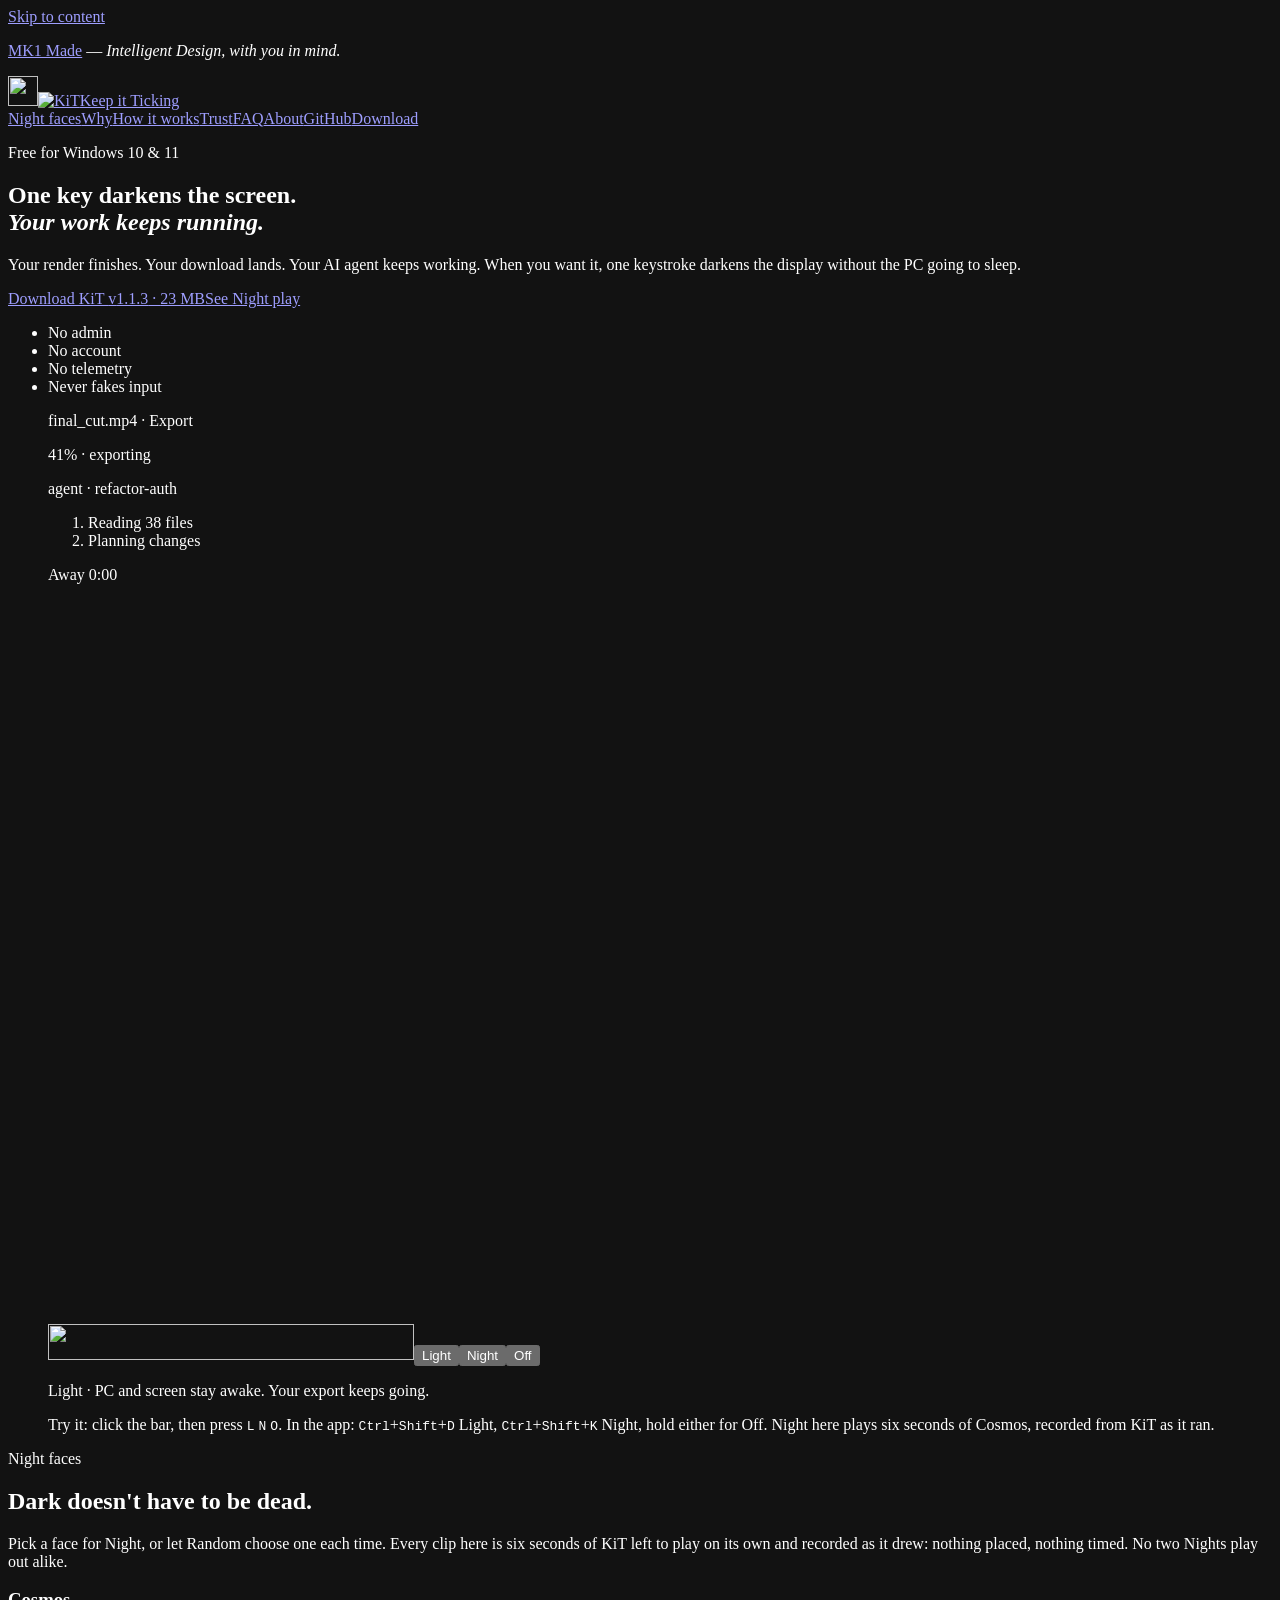
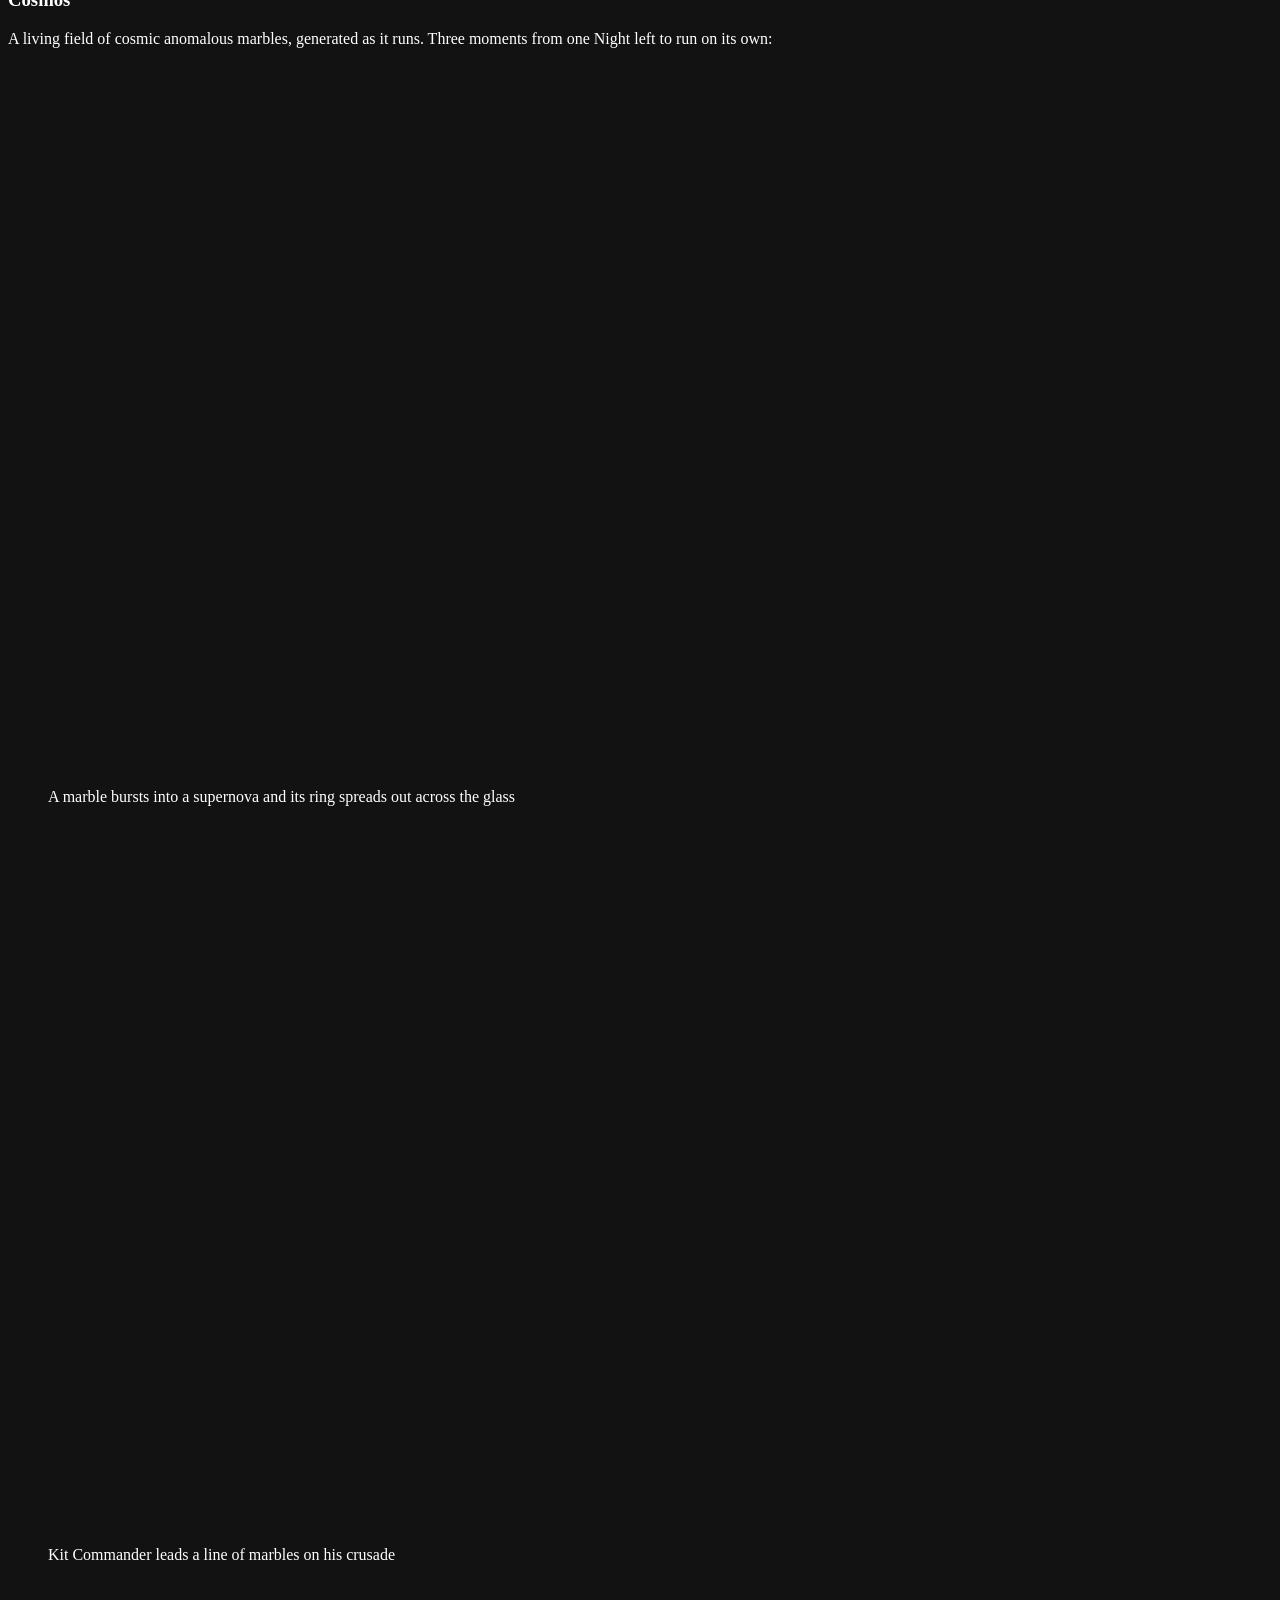
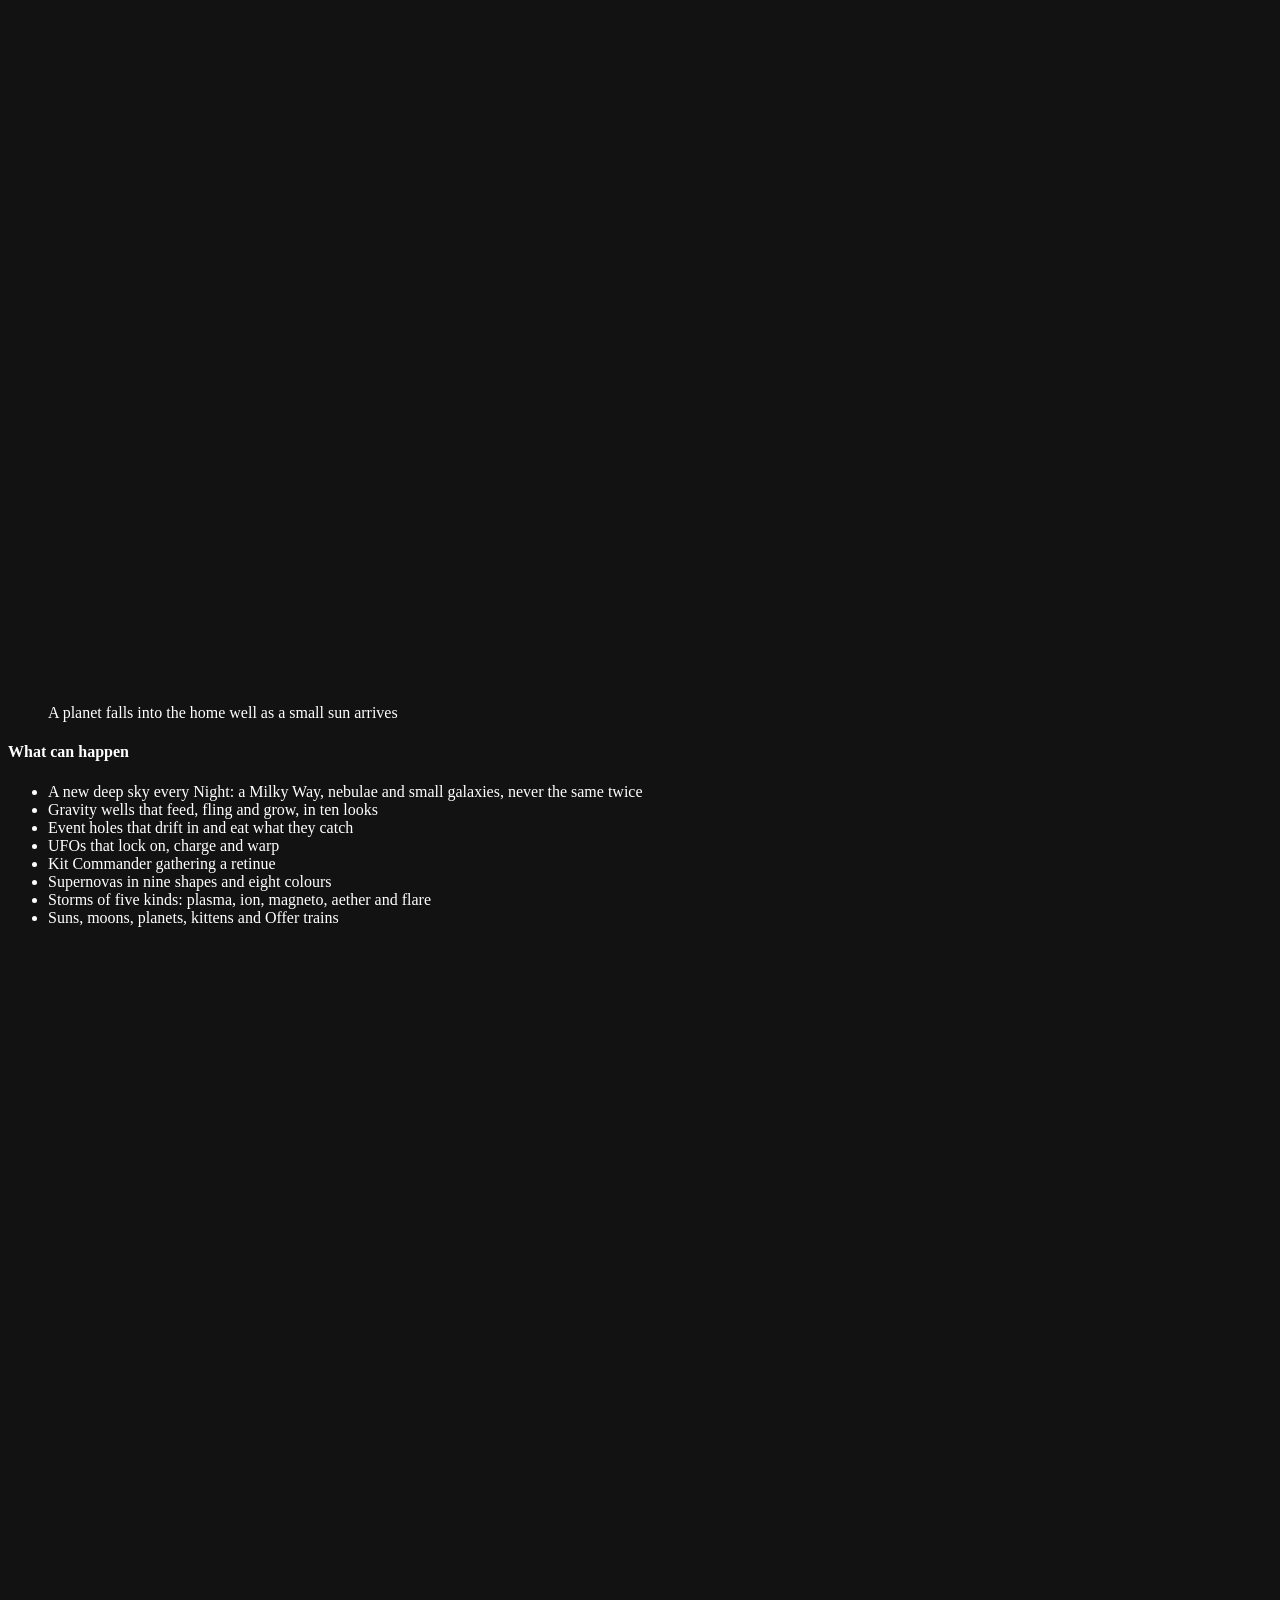
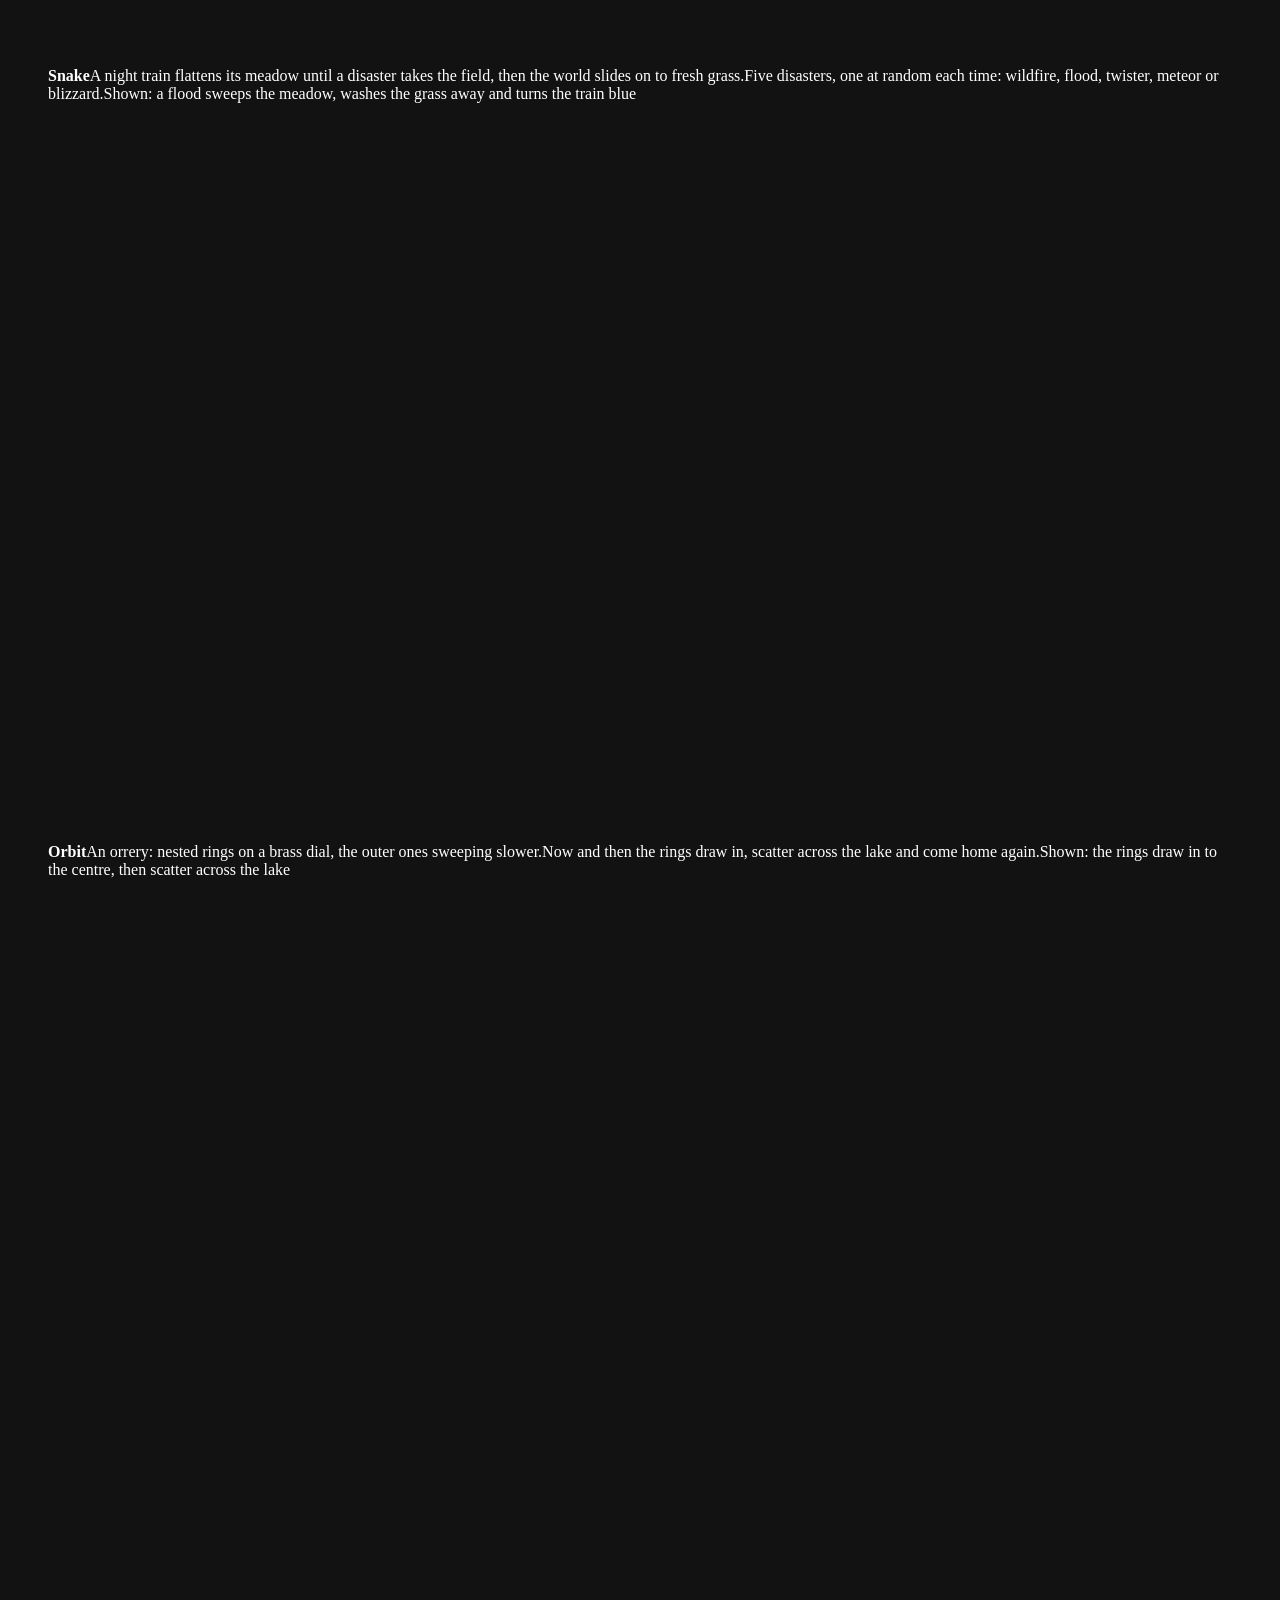
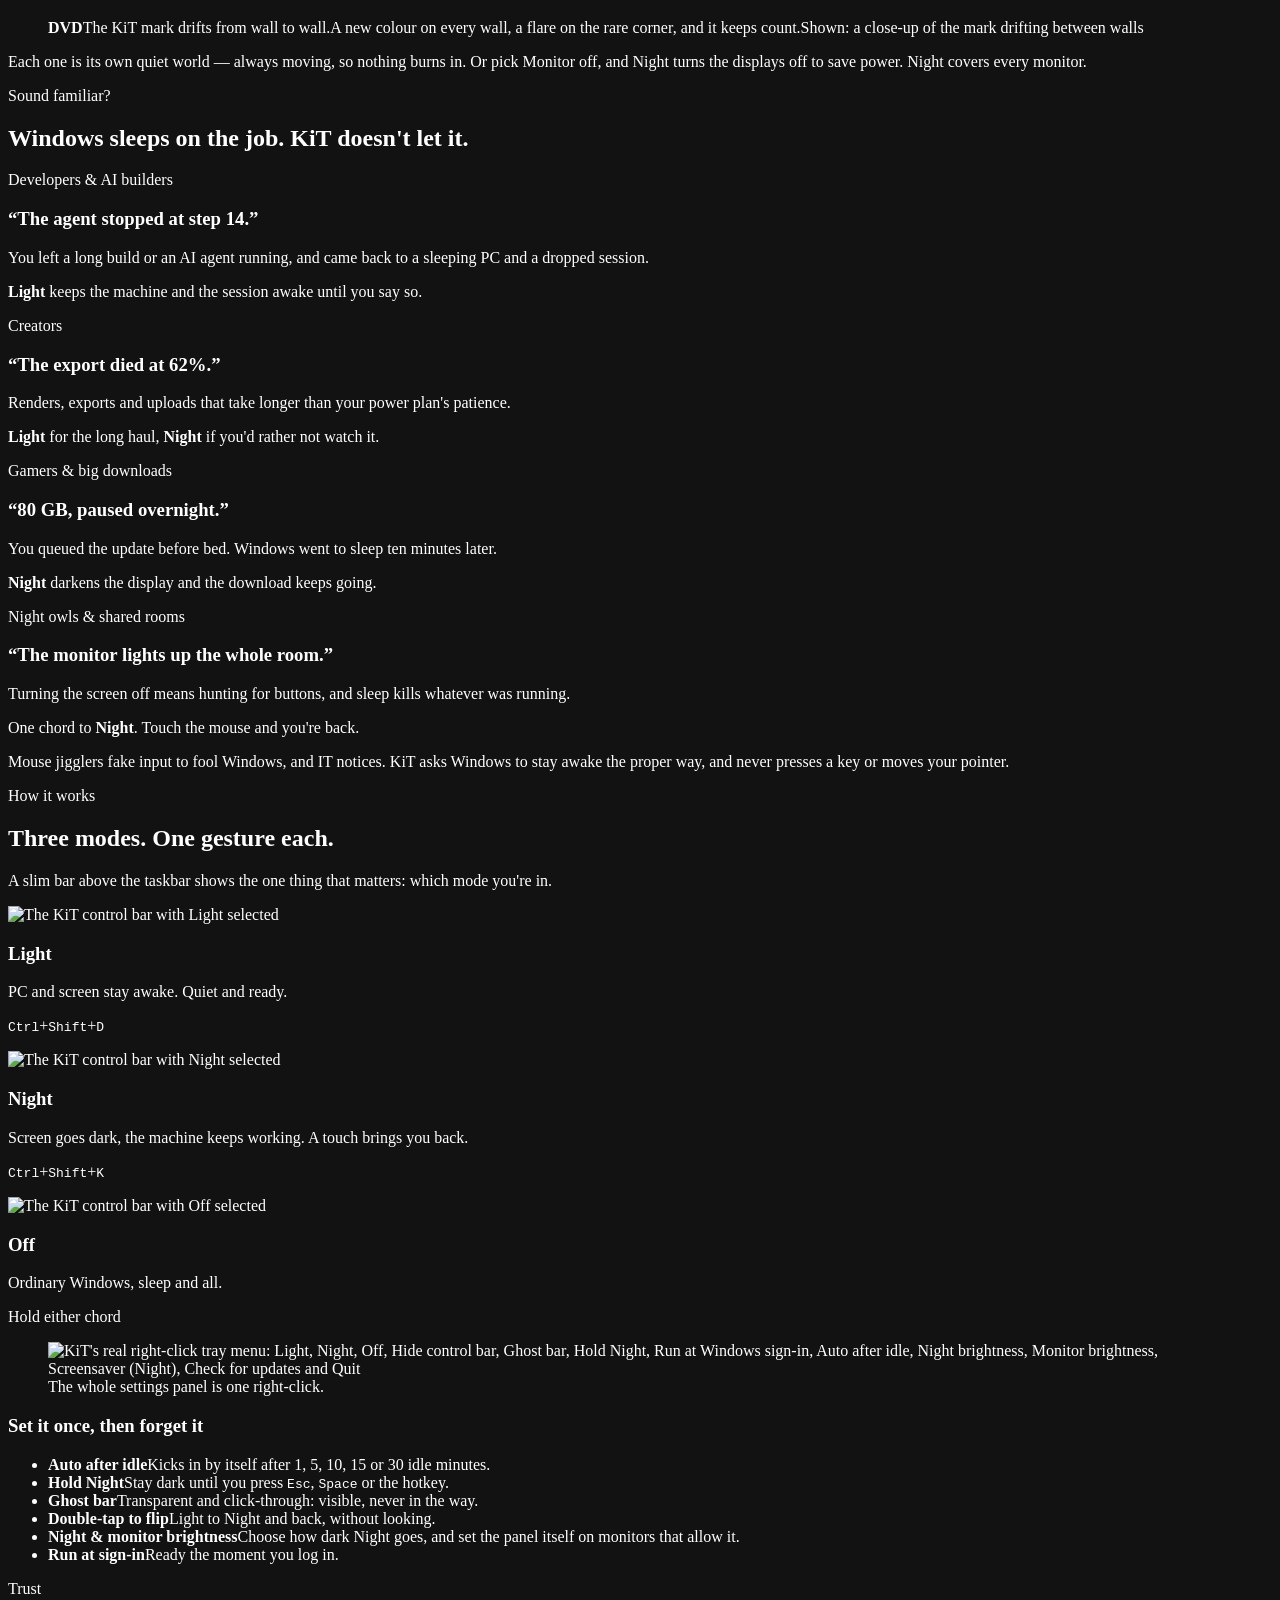
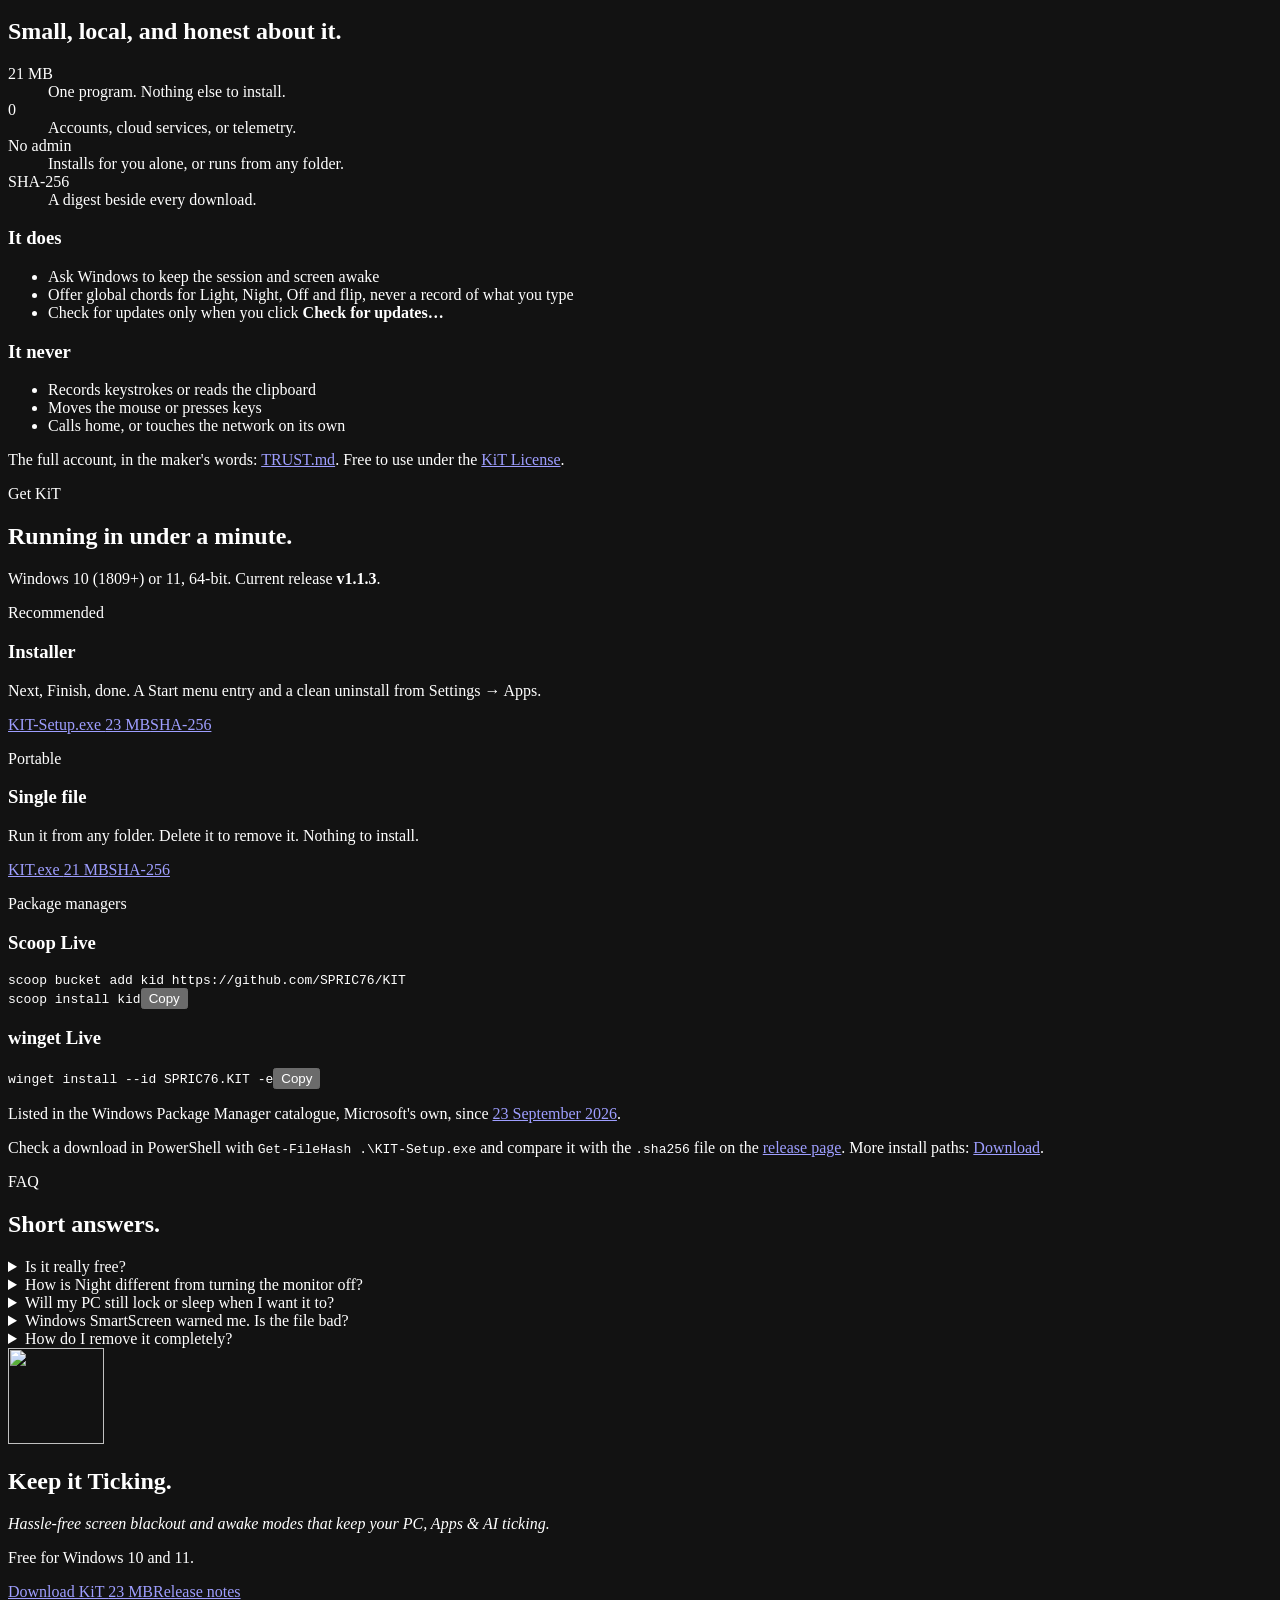
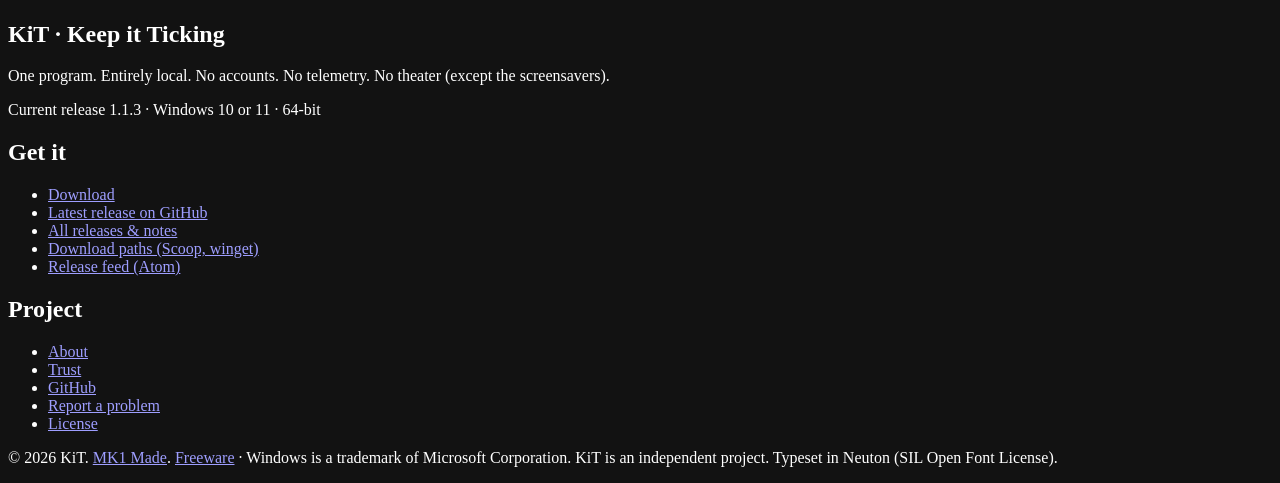
==== commit 2447cbd7: "Landing build for KIT 1.1.3" ====
--- a/index.html
+++ b/index.html
@@ -1,3 +1,3 @@
-<!DOCTYPE html><html lang="en"><head><meta charset="utf-8"><meta name="viewport" content="width=device-width, initial-scale=1"><meta name="generator" content="Astro v7.2.7"><title>KiT — Walk away. Nothing stops. · Free for Windows</title><meta name="description" content="Keep downloads, renders, builds and AI agents running while you're away, or black out the screen in one keystroke without the PC sleeping. Free for Windows 10 and 11. No account, no telemetry, no admin."><meta name="author" content="MK1 Made"><meta name="application-name" content="KiT"><meta name="theme-color" content="#0e0e10"><meta name="color-scheme" content="dark"><meta name="robots" content="index, follow"><link rel="canonical" href="https://spric76.github.io/KIT/"><link rel="icon" href="/KIT/favicon.ico" sizes="any"><link rel="icon" type="image/svg+xml" href="/KIT/favicon.svg"><link rel="icon" type="image/png" sizes="32x32" href="/KIT/favicon-32.png"><link rel="apple-touch-icon" href="/KIT/apple-touch-icon.png"><link rel="manifest" href="/KIT/site.webmanifest"><link rel="alternate" type="application/atom+xml" title="KiT releases" href="https://github.com/SPRIC76/KIT/releases.atom"><link rel="preload" as="font" type="font/woff2" crossorigin href="/KIT/fonts/neuton-regular.woff2"><link rel="preload" as="font" type="font/woff2" crossorigin href="/KIT/fonts/neuton-bold.woff2"><style>@font-face{font-family:"Neuton";src:url("/KIT/fonts/neuton-light.woff2") format("woff2");font-weight:300;font-style:normal;font-display:swap;}@font-face{font-family:"Neuton";src:url("/KIT/fonts/neuton-regular.woff2") format("woff2");font-weight:400;font-style:normal;font-display:swap;}@font-face{font-family:"Neuton";src:url("/KIT/fonts/neuton-italic.woff2") format("woff2");font-weight:400;font-style:italic;font-display:swap;}@font-face{font-family:"Neuton";src:url("/KIT/fonts/neuton-bold.woff2") format("woff2");font-weight:700;font-style:normal;font-display:swap;}@font-face{font-family:"Neuton";src:url("/KIT/fonts/neuton-extrabold.woff2") format("woff2");font-weight:800;font-style:normal;font-display:swap;}</style><meta property="og:type" content="website"><meta property="og:site_name" content="KiT — Keep it Ticking"><meta property="og:title" content="KiT — Walk away. Nothing stops. · Free for Windows"><meta property="og:description" content="Keep downloads, renders, builds and AI agents running while you're away, or black out the screen in one keystroke without the PC sleeping. Free for Windows 10 and 11. No account, no telemetry, no admin."><meta property="og:url" content="https://spric76.github.io/KIT/"><meta property="og:image" content="https://spric76.github.io/KIT/og-image.png"><meta property="og:image:width" content="1200"><meta property="og:image:height" content="630"><meta property="og:image:alt" content="KiT — Keep it Ticking. Hassle-free screen blackout and awake modes that keep your PC, Apps &amp; AI ticking."><meta property="og:locale" content="en_US"><meta name="twitter:card" content="summary_large_image"><meta name="twitter:title" content="KiT — Walk away. Nothing stops. · Free for Windows"><meta name="twitter:description" content="Keep downloads, renders, builds and AI agents running while you're away, or black out the screen in one keystroke without the PC sleeping. Free for Windows 10 and 11. No account, no telemetry, no admin."><meta name="twitter:image" content="https://spric76.github.io/KIT/og-image.png"><script type="application/ld+json">{"@context":"https://schema.org","@type":"SoftwareApplication","name":"KiT","alternateName":"Keep it Ticking","description":"KiT is a quiet Windows companion that keeps your session awake (Light) or darkens the desktop without sleeping the PC (Night), with wakeable screensaver faces; Off returns ordinary Windows.","url":"https://spric76.github.io/KIT/","image":"https://spric76.github.io/KIT/og-image.png","applicationCategory":"UtilitiesApplication","operatingSystem":"Windows 10, Windows 11","softwareVersion":"latest","downloadUrl":"https://github.com/SPRIC76/KIT/releases/latest/download/KIT-Setup.exe","installUrl":"https://github.com/SPRIC76/KIT/releases/latest/download/KIT-Setup.exe","license":"https://github.com/SPRIC76/KIT/blob/main/LICENSE","isAccessibleForFree":true,"offers":{"@type":"Offer","price":"0","priceCurrency":"USD"},"author":{"@type":"Organization","name":"MK1 Made","url":"https://mk1made.us"},"releaseNotes":"https://github.com/SPRIC76/KIT/releases"}</script><link rel="stylesheet" href="/KIT/assets/BaseLayout.H3r3RDbb.css"></head><body><a class="skip" href="#main">Skip to content</a><header class="site-header"><div class="wrap inner"><a class="brand" href="/KIT/" aria-label="KiT home"><img class="mark" src="/KIT/img/kit-mark-96.png" width="30" height="30" alt=""><img class="wordmark" src="/KIT/img/kit-wordmark.png" alt="KiT"><span class="expand">Keep it Ticking</span></a><nav class="nav" aria-label="Primary"><a class="hide-xs" href="/KIT/#why">Why</a><a href="/KIT/#how">How it works</a><a class="hide-sm" href="/KIT/#night">Night faces</a><a class="hide-sm" href="/KIT/#trust">Trust</a><a class="hide-sm" href="/KIT/#faq">FAQ</a><a href="/KIT/about/">About</a><a class="hide-xs" href="https://github.com/SPRIC76/KIT" rel="noopener">GitHub</a><a class="nav-cta" href="/KIT/#download">Download</a></nav></div></header><main id="main"><section class="hero" aria-labelledby="hero-title"><div class="wrap hero-grid"><div class="hero-copy"><p class="eyebrow">Free for Windows 10 &amp; 11</p><h1 id="hero-title">Walk away.<br><em>Nothing stops.</em></h1><p class="lede">Your render finishes. Your download lands. Your AI agent keeps working. When you want it, one keystroke darkens the display without the PC going to sleep.</p><div class="actions"><a class="btn btn-primary" href="https://github.com/SPRIC76/KIT/releases/latest/download/KIT-Setup.exe" rel="noopener">Download KiT<span class="sub">v<span data-version>latest</span> · <span data-size="KIT-Setup.exe">23 MB</span></span></a><a class="btn btn-ghost" href="#why">See what it fixes</a></div><ul class="proof" aria-label="At a glance"><li>No admin</li><li>No account</li><li>No telemetry</li><li>Never fakes input</li></ul></div><figure class="demo" id="demo" data-mode="light" aria-label="Interactive preview of KiT's three modes"><div class="screen" data-screen><div class="desktop" aria-hidden="true"><div class="win win-job"><p class="win-title">final_cut.mp4 · Export</p><div class="meter"><span data-job-bar></span></div><p class="win-line"><span data-job-pct>41</span>% · <span data-job-note>exporting</span></p></div><div class="win win-agent"><p class="win-title">agent · refactor-auth</p><ol class="log" data-log><li>Reading 38 files</li><li>Planning changes</li></ol></div><div class="taskbar"><span>Away <span data-away>0:00</span></span></div></div><video class="nightface" data-reel data-chapters="[{&quot;t&quot;:0.08,&quot;face&quot;:&quot;cosmos&quot;,&quot;label&quot;:&quot;Night starts: KiT bounces in, Light, Night and Off join, and the well opens&quot;},{&quot;t&quot;:3.38,&quot;face&quot;:&quot;cosmos&quot;,&quot;label&quot;:&quot;Kit Commander gathers a retinue; an event hole drifts in&quot;},{&quot;t&quot;:5.74,&quot;face&quot;:&quot;cosmos&quot;,&quot;label&quot;:&quot;A UFO locks on, charges and warps&quot;},{&quot;t&quot;:8.14,&quot;face&quot;:&quot;cosmos&quot;,&quot;label&quot;:&quot;Supernovas, each its own colour and shape&quot;},{&quot;t&quot;:13.09,&quot;face&quot;:&quot;snake&quot;,&quot;label&quot;:&quot;Snake: a night train flattens its meadow&quot;},{&quot;t&quot;:15.55,&quot;face&quot;:&quot;snake&quot;,&quot;label&quot;:&quot;A disaster takes the field, then the world moves on&quot;},{&quot;t&quot;:21.07,&quot;face&quot;:&quot;dvd&quot;,&quot;label&quot;:&quot;DVD: a new colour on every wall&quot;},{&quot;t&quot;:22.14,&quot;face&quot;:&quot;dvd&quot;,&quot;label&quot;:&quot;Close-up: a flare on the rare corner, and it keeps count&quot;},{&quot;t&quot;:25.37,&quot;face&quot;:&quot;orbit&quot;,&quot;label&quot;:&quot;Orbit: an orrery on a brass dial&quot;},{&quot;t&quot;:30.05,&quot;face&quot;:&quot;end&quot;,&quot;label&quot;:&quot;&quot;}]" width="1280" height="720" poster="/KIT/img/face-cosmos-a.png" muted loop playsinline preload="none" aria-hidden="true"><source src="/KIT/video/night-reel.webm" type="video/webm"><source src="/KIT/video/night-reel.mp4" type="video/mp4"></video><div class="veil" aria-hidden="true"><p data-veil></p></div><div class="kbar" role="radiogroup" aria-label="KiT control bar"><img data-bar src="/KIT/img/bar-light.png" width="366" height="36" alt=""><button class="seg seg-light" type="button" role="radio" data-set="light" aria-checked="true"><span class="sr">Light</span></button><button class="seg seg-night" type="button" role="radio" data-set="night" aria-checked="false"><span class="sr">Night</span></button><button class="seg seg-off" type="button" role="radio" data-set="off" aria-checked="false"><span class="sr">Off</span></button></div></div><p class="demo-status" data-status aria-live="polite">Light · PC and screen stay awake. Your export keeps going.</p><figcaption>Try it: click the bar, or press <kbd>L</kbd> <kbd>N</kbd> <kbd>O</kbd>. In the app:<kbd>Ctrl</kbd>+<kbd>Shift</kbd>+<kbd>D</kbd> Light, <kbd>Ctrl</kbd>+<kbd>Shift</kbd>+<kbd>K</kbd> Night, hold either for Off. Night here plays a recording of the app's own screensaver.</figcaption></figure></div></section><section class="section" id="why" aria-labelledby="why-title"><div class="wrap"><div class="section-head"><p class="eyebrow">Sound familiar?</p><h2 id="why-title">Windows sleeps on the job. KiT doesn't let it.</h2></div><div class="pains"><article class="pain"><p class="who">Developers &amp; AI builders</p><h3>“The agent stopped at step 14.”</h3><p>You left a long build or an AI agent running, and came back to a sleeping PC and a dropped session.</p><p class="fix"><strong>Light</strong> keeps the machine and the session awake until you say so.</p></article><article class="pain"><p class="who">Creators</p><h3>“The export died at 62%.”</h3><p>Renders, exports and uploads that take longer than your power plan's patience.</p><p class="fix"><strong>Light</strong> for the long haul, <strong>Night</strong> if you'd rather not watch it.</p></article><article class="pain"><p class="who">Gamers &amp; big downloads</p><h3>“80 GB, paused overnight.”</h3><p>You queued the update before bed. Windows went to sleep ten minutes later.</p><p class="fix"><strong>Night</strong> darkens the display and the download keeps going.</p></article><article class="pain"><p class="who">Night owls &amp; shared rooms</p><h3>“The monitor lights up the whole room.”</h3><p>Turning the screen off means hunting for buttons, and sleep kills whatever was running.</p><p class="fix">One chord to <strong>Night</strong>. Touch the mouse and you're back.</p></article></div><p class="aside">Mouse jigglers fake input to fool Windows, and IT notices. KiT asks Windows to stay awake the proper way, and never presses a key or moves your pointer.</p></div></section><section class="section" id="how" aria-labelledby="how-title"><div class="wrap"><div class="section-head"><p class="eyebrow">How it works</p><h2 id="how-title">Three modes. One keystroke each.</h2><p>A slim bar above the taskbar shows the one thing that matters: which mode you're in.</p></div><div class="modes"><article class="mode mode-light"><img src="/KIT/img/bar-light.png" width="366" height="36" alt="The KiT control bar with Light selected" loading="lazy"><h3>Light</h3><p>PC and screen stay awake. Quiet and ready.</p><p class="key"><kbd>Ctrl</kbd>+<kbd>Shift</kbd>+<kbd>D</kbd></p></article><article class="mode mode-night"><img src="/KIT/img/bar-night.png" width="366" height="36" alt="The KiT control bar with Night selected" loading="lazy"><h3>Night</h3><p>Screen goes dark, the machine keeps working. A touch brings you back.</p><p class="key"><kbd>Ctrl</kbd>+<kbd>Shift</kbd>+<kbd>K</kbd></p></article><article class="mode mode-off"><img src="/KIT/img/bar-off.png" width="366" height="36" alt="The KiT control bar with Off selected" loading="lazy"><h3>Off</h3><p>Ordinary Windows, sleep and all.</p><p class="key">Hold either chord</p></article></div><div class="setforget"><figure class="tray"><img src="/KIT/img/tray-menu.png" width="412" height="412" alt="KiT's real right-click tray menu: Light, Night, Off, Hide control bar, Ghost bar, Hold Night, Run at Windows sign-in, Auto after idle, Night brightness, Monitor brightness, Screensaver (Night), Check for updates and Quit" loading="lazy"><figcaption>The whole settings panel is one right-click.</figcaption></figure><div><h3 class="sf-title">Set it once, then forget it</h3><ul class="toggles"><li><strong>Auto after idle</strong><span>Kicks in by itself after 1–30 idle minutes.</span></li><li><strong>Hold Night</strong><span>Stay dark until you press <kbd>Esc</kbd> or <kbd>Space</kbd>.</span></li><li><strong>Ghost bar</strong><span>Transparent and click-through: visible, never in the way.</span></li><li><strong>Triple-tap to flip</strong><span>Light to Night and back, without looking.</span></li><li><strong>Night &amp; monitor brightness</strong><span>Choose how dark Night goes, and set the panel itself on monitors that allow it.</span></li><li><strong>Run at sign-in</strong><span>Ready the moment you log in.</span></li></ul></div></div></div></section><section class="section night" id="night" aria-labelledby="night-title"><div class="wrap"><div class="section-head"><p class="eyebrow">Night faces</p><h2 id="night-title">Dark doesn't have to be dead.</h2><p>Pick a face for Night, or let Random choose. Each one is its own quiet world — always moving, so nothing burns in.</p></div><figure class="feature"><img src="/KIT/img/face-cosmos-a.png" width="1600" height="900" alt="Cosmos face: the home gravity well, a second event hole, Kit Commander leading a phalanx of letter bubbles, three supernovas bursting in different colours and shapes, with a sun, planets, a moon, a kitten and a UFO" loading="lazy"><figcaption><strong>Cosmos</strong><ul><li>A living field of cosmic anomalous marbles, generated as it runs</li><li>Oddities and anomalies drift in — no fixed script</li><li>Gravity wells that feed, fling and grow</li></ul></figcaption></figure><div class="faces"><figure class="face"><img src="/KIT/img/face-orbit.png" width="1600" height="900" alt="Orbit face: Light, Night, Off and KiT on the rings of a brass dial around a small sun" loading="lazy"><figcaption><strong>Orbit</strong><span>An orrery: nested rings on a brass dial, the outer ones sweeping slower.</span></figcaption></figure><figure class="face"><img src="/KIT/img/face-snake.png" width="800" height="450" alt="Snake face: Off, Night, Light and KiT in a bending train through a field of grass" loading="lazy"><figcaption><strong>Snake</strong><span>A night train flattens its meadow until a wildfire, flood, twister, meteor or blizzard takes the field.</span></figcaption></figure><figure class="face"><img src="/KIT/img/face-dvd.png" width="800" height="450" alt="DVD face: the KiT mark hitting the corner, a brass ring blooming out and the corner tally reading 1" loading="lazy"><figcaption><strong>DVD</strong><span>A new colour on every wall, a flare on the rare corner, and it keeps count.</span></figcaption></figure></div><p class="small center">Real captures from the app. Night covers every monitor.</p></div></section><section class="section" id="trust" aria-labelledby="trust-title"><div class="wrap"><div class="section-head"><p class="eyebrow">Trust</p><h2 id="trust-title">Small, local, and honest about it.</h2></div><dl class="facts"><div><dt>22 MB</dt><dd>One program. Nothing else to install.</dd></div><div><dt>0</dt><dd>Accounts, cloud services, or telemetry.</dd></div><div><dt>No admin</dt><dd>Installs for you alone, or runs from any folder.</dd></div><div><dt>SHA-256</dt><dd>A digest beside every download.</dd></div></dl><div class="trust-cols"><div><h3>It does</h3><ul class="trust-does"><li>Ask Windows to keep the session and screen awake</li><li>Offer global chords for Light, Night, Off and flip, never a record of what you type</li><li>Check for updates only when you click <strong>Check for updates…</strong></li></ul></div><div><h3>It never</h3><ul class="trust-never"><li>Records keystrokes or reads the clipboard</li><li>Moves the mouse or presses keys</li><li>Calls home, or touches the network on its own</li></ul></div></div><p class="small">The full account, in the maker's words: <a href="https://github.com/SPRIC76/KIT/blob/main/TRUST.md" rel="noopener">TRUST.md</a>. Free to use under the <a href="https://github.com/SPRIC76/KIT/blob/main/LICENSE" rel="noopener">KiT License</a>.</p></div></section><section class="section" id="download" aria-labelledby="download-title" data-api="https://api.github.com/repos/SPRIC76/KIT/releases/latest"><div class="wrap"><div class="section-head"><p class="eyebrow">Get KiT</p><h2 id="download-title">Running in under a minute.</h2><p>Windows 10 (1809+) or 11, 64-bit. Current release <strong>v<span data-version>latest</span></strong><span data-published-wrap hidden>, published <span data-published></span></span>.</p></div><div class="dl-grid"><article class="dl featured"><p class="eyebrow">Recommended</p><h3>Installer</h3><p>Next, Finish, done. A Start menu entry and a clean uninstall from Settings → Apps.</p><div class="actions"><a class="btn btn-primary" href="https://github.com/SPRIC76/KIT/releases/latest/download/KIT-Setup.exe" rel="noopener">KIT-Setup.exe <span class="sub" data-size="KIT-Setup.exe">23 MB</span></a><a class="link-sm" href="https://github.com/SPRIC76/KIT/releases/latest/download/KIT-Setup.exe.sha256" rel="noopener">SHA-256</a></div></article><article class="dl"><p class="eyebrow">Portable</p><h3>Single file</h3><p>Run it from any folder. Delete it to remove it. Nothing to install.</p><div class="actions"><a class="btn btn-ghost" href="https://github.com/SPRIC76/KIT/releases/latest/download/KIT.exe" rel="noopener">KIT.exe <span class="sub" data-size="KIT.exe">22 MB</span></a><a class="link-sm" href="https://github.com/SPRIC76/KIT/releases/latest/download/KIT.exe.sha256" rel="noopener">SHA-256</a></div></article><article class="dl"><p class="eyebrow">Package managers</p><h3>Scoop <span class="status live">Live</span></h3><pre class="cmd"><code>scoop bucket add kid https://github.com/SPRIC76/KIT
+<!DOCTYPE html><html lang="en"><head><meta charset="utf-8"><meta name="viewport" content="width=device-width, initial-scale=1"><meta name="generator" content="Astro v7.2.7"><title>KiT — One key darkens the screen. Your work keeps running. · Free for Windows</title><meta name="description" content="Keep downloads, renders, builds and AI agents running while you're away, or black out the screen in one keystroke without the PC sleeping. Free for Windows 10 and 11. No account, no telemetry, no admin."><meta name="author" content="MK1 Made"><meta name="application-name" content="KiT"><meta name="theme-color" content="#0e0e10"><meta name="color-scheme" content="dark"><meta name="robots" content="index, follow"><link rel="canonical" href="https://spric76.github.io/KIT/"><link rel="icon" href="/KIT/favicon.ico" sizes="any"><link rel="icon" type="image/svg+xml" href="/KIT/favicon.svg"><link rel="icon" type="image/png" sizes="32x32" href="/KIT/favicon-32.png"><link rel="apple-touch-icon" href="/KIT/apple-touch-icon.png"><link rel="manifest" href="/KIT/site.webmanifest"><link rel="alternate" type="application/atom+xml" title="KiT releases" href="https://github.com/SPRIC76/KIT/releases.atom"><link rel="preload" as="font" type="font/woff2" crossorigin href="/KIT/fonts/neuton-regular.woff2"><link rel="preload" as="font" type="font/woff2" crossorigin href="/KIT/fonts/neuton-bold.woff2"><style>@font-face{font-family:"Neuton";src:url("/KIT/fonts/neuton-light.woff2") format("woff2");font-weight:300;font-style:normal;font-display:swap;}@font-face{font-family:"Neuton";src:url("/KIT/fonts/neuton-regular.woff2") format("woff2");font-weight:400;font-style:normal;font-display:swap;}@font-face{font-family:"Neuton";src:url("/KIT/fonts/neuton-italic.woff2") format("woff2");font-weight:400;font-style:italic;font-display:swap;}@font-face{font-family:"Neuton";src:url("/KIT/fonts/neuton-bold.woff2") format("woff2");font-weight:700;font-style:normal;font-display:swap;}@font-face{font-family:"Neuton";src:url("/KIT/fonts/neuton-extrabold.woff2") format("woff2");font-weight:800;font-style:normal;font-display:swap;}</style><meta property="og:type" content="website"><meta property="og:site_name" content="KiT — Keep it Ticking"><meta property="og:title" content="KiT — One key darkens the screen. Your work keeps running. · Free for Windows"><meta property="og:description" content="Keep downloads, renders, builds and AI agents running while you're away, or black out the screen in one keystroke without the PC sleeping. Free for Windows 10 and 11. No account, no telemetry, no admin."><meta property="og:url" content="https://spric76.github.io/KIT/"><meta property="og:image" content="https://spric76.github.io/KIT/og-image.png"><meta property="og:image:width" content="1200"><meta property="og:image:height" content="630"><meta property="og:image:alt" content="KiT — Keep it Ticking. Hassle-free screen blackout and awake modes that keep your PC, Apps &amp; AI ticking."><meta property="og:locale" content="en_US"><meta name="twitter:card" content="summary_large_image"><meta name="twitter:title" content="KiT — One key darkens the screen. Your work keeps running. · Free for Windows"><meta name="twitter:description" content="Keep downloads, renders, builds and AI agents running while you're away, or black out the screen in one keystroke without the PC sleeping. Free for Windows 10 and 11. No account, no telemetry, no admin."><meta name="twitter:image" content="https://spric76.github.io/KIT/og-image.png"><script type="application/ld+json">{"@context":"https://schema.org","@type":"SoftwareApplication","name":"KiT","alternateName":"Keep it Ticking","description":"KiT is a quiet Windows companion that keeps your session awake (Light) or darkens the desktop without sleeping the PC (Night), with wakeable screensaver faces; Off returns ordinary Windows.","url":"https://spric76.github.io/KIT/","image":"https://spric76.github.io/KIT/og-image.png","applicationCategory":"UtilitiesApplication","operatingSystem":"Windows 10, Windows 11","softwareVersion":"1.1.3","downloadUrl":"https://github.com/SPRIC76/KIT/releases/latest/download/KIT-Setup.exe","installUrl":"https://github.com/SPRIC76/KIT/releases/latest/download/KIT-Setup.exe","license":"https://github.com/SPRIC76/KIT/blob/main/LICENSE","isAccessibleForFree":true,"offers":{"@type":"Offer","price":"0","priceCurrency":"USD"},"author":{"@type":"Organization","name":"MK1 Made","url":"https://mk1made.us"},"releaseNotes":"https://github.com/SPRIC76/KIT/releases"}</script><link rel="stylesheet" href="/KIT/assets/BaseLayout.CHDivp-0.css"></head><body><a class="skip" href="#main">Skip to content</a><!-- The maker's seal (Brain Bridge orders/mk1-made-brand.md, landing brand mark). Small on purpose: headlines sell KiT. --><div class="maker-strip"><p class="wrap"><a href="https://mk1made.us" rel="noopener">MK1 Made</a> — <em>Intelligent Design, with you in mind.</em></p></div><header class="site-header"><div class="wrap inner"><a class="brand" href="/KIT/" aria-label="KiT home"><img class="mark" src="/KIT/img/kit-mark-96.png" width="30" height="30" alt=""><img class="wordmark" src="/KIT/img/kit-wordmark.png" width="788" height="343" alt="KiT"><span class="expand">Keep it Ticking</span></a><nav class="nav" aria-label="Primary"><a class="hide-xs" href="/KIT/#night">Night faces</a><a class="hide-sm" href="/KIT/#why">Why</a><a href="/KIT/#how">How it works</a><a class="hide-sm" href="/KIT/#trust">Trust</a><a class="hide-sm" href="/KIT/#faq">FAQ</a><a href="/KIT/about/">About</a><a class="hide-xs" href="https://github.com/SPRIC76/KIT" rel="noopener">GitHub</a><a class="nav-cta" href="/KIT/#download">Download</a></nav></div></header><main id="main"><section class="hero" aria-labelledby="hero-title"><div class="wrap hero-grid"><div class="hero-copy"><p class="eyebrow">Free for Windows 10 &amp; 11</p><h1 id="hero-title">One key darkens the screen.<br><em>Your work keeps running.</em></h1><p class="lede">Your render finishes. Your download lands. Your AI agent keeps working. When you want it, one keystroke darkens the display without the PC going to sleep.</p><div class="actions"><a class="btn btn-primary" href="https://github.com/SPRIC76/KIT/releases/latest/download/KIT-Setup.exe" rel="noopener">Download KiT <span class="sub">v<span data-version>1.1.3</span> · <span data-size="KIT-Setup.exe">23 MB</span></span></a><a class="btn btn-ghost" href="#night">See Night play</a></div><ul class="proof" aria-label="At a glance"><li>No admin</li><li>No account</li><li>No telemetry</li><li>Never fakes input</li></ul></div><figure class="demo" id="demo" data-mode="light" aria-label="Interactive preview of KiT's three modes"><div class="screen" data-screen><div class="desktop" aria-hidden="true"><div class="win win-job"><p class="win-title">final_cut.mp4 · Export</p><div class="meter"><span data-job-bar></span></div><p class="win-line"><span data-job-pct>41</span>% · <span data-job-note>exporting</span></p></div><div class="win win-agent"><p class="win-title">agent · refactor-auth</p><ol class="log" data-log><li>Reading 38 files</li><li>Planning changes</li></ol></div><div class="taskbar"><span>Away <span data-away>0:00</span></span></div></div><video class="nightface" data-reel width="1280" height="720" poster="/KIT/img/scenes/cosmos-1.jpg" muted loop playsinline preload="none" aria-hidden="true"><source src="/KIT/video/scenes/cosmos-1.webm" type="video/webm"><source src="/KIT/video/scenes/cosmos-1.mp4" type="video/mp4"></video><div class="veil" aria-hidden="true"><p data-veil></p></div><div class="kbar" role="radiogroup" aria-label="KiT control bar"><img data-bar src="/KIT/img/bar-light.png" width="366" height="36" alt=""><button class="seg seg-light" type="button" role="radio" data-set="light" aria-checked="true"><span class="sr">Light</span></button><button class="seg seg-night" type="button" role="radio" data-set="night" aria-checked="false"><span class="sr">Night</span></button><button class="seg seg-off" type="button" role="radio" data-set="off" aria-checked="false"><span class="sr">Off</span></button></div></div><p class="demo-status" data-status>Light · PC and screen stay awake. Your export keeps going.</p><p class="sr" data-announce aria-live="polite"></p><figcaption>Try it: click the bar, then press <kbd>L</kbd> <kbd>N</kbd> <kbd>O</kbd>. In the app: <kbd>Ctrl</kbd>+<kbd>Shift</kbd>+<kbd>D</kbd> Light, <kbd>Ctrl</kbd>+<kbd>Shift</kbd>+<kbd>K</kbd> Night, hold either for Off. Night here plays six seconds of Cosmos, recorded from KiT as it ran.</figcaption></figure></div></section><section class="section night" id="night" aria-labelledby="night-title"><div class="wrap"><div class="section-head"><p class="eyebrow">Night faces</p><h2 id="night-title">Dark doesn't have to be dead.</h2><p>Pick a face for Night, or let Random choose one each time. Every clip here is six seconds of KiT left to play on its own and recorded as it drew: nothing placed, nothing timed. No two Nights play out alike.</p></div><article class="cosmos" aria-labelledby="cosmos-title"><div class="cosmos-head"><h3 id="cosmos-title">Cosmos</h3><p>A living field of cosmic anomalous marbles, generated as it runs. Three moments from one Night left to run on its own:</p></div><div class="scenes" data-count="3"><figure class="scene"><video data-scene width="1280" height="720" poster="/KIT/img/scenes/cosmos-1.jpg" muted loop playsinline preload="none" aria-label="Cosmos, recorded: a marble bursts into a supernova and its ring spreads out across the glass"><source src="/KIT/video/scenes/cosmos-1.webm" type="video/webm"><source src="/KIT/video/scenes/cosmos-1.mp4" type="video/mp4"></video><figcaption>A marble bursts into a supernova and its ring spreads out across the glass</figcaption></figure><figure class="scene"><video data-scene width="1280" height="720" poster="/KIT/img/scenes/cosmos-2.jpg" muted loop playsinline preload="none" aria-label="Cosmos, recorded: Kit Commander leads a line of marbles on his crusade"><source src="/KIT/video/scenes/cosmos-2.webm" type="video/webm"><source src="/KIT/video/scenes/cosmos-2.mp4" type="video/mp4"></video><figcaption>Kit Commander leads a line of marbles on his crusade</figcaption></figure><figure class="scene"><video data-scene width="1280" height="720" poster="/KIT/img/scenes/cosmos-3.jpg" muted loop playsinline preload="none" aria-label="Cosmos, recorded: a planet falls into the home well as a small sun arrives"><source src="/KIT/video/scenes/cosmos-3.webm" type="video/webm"><source src="/KIT/video/scenes/cosmos-3.mp4" type="video/mp4"></video><figcaption>A planet falls into the home well as a small sun arrives</figcaption></figure></div><div class="varies"><h4>What can happen</h4><ul><li>A new deep sky every Night: a Milky Way, nebulae and small galaxies, never the same twice</li><li>Gravity wells that feed, fling and grow, in ten looks</li><li>Event holes that drift in and eat what they catch</li><li>UFOs that lock on, charge and warp</li><li>Kit Commander gathering a retinue</li><li>Supernovas in nine shapes and eight colours</li><li>Storms of five kinds: plasma, ion, magneto, aether and flare</li><li>Suns, moons, planets, kittens and Offer trains</li></ul></div></article><div class="faces"><figure class="face"><video data-scene width="1280" height="720" poster="/KIT/img/scenes/snake-1.jpg" muted loop playsinline preload="none" aria-label="Snake, recorded: a flood sweeps the meadow, washes the grass away and turns the train blue"><source src="/KIT/video/scenes/snake-1.webm" type="video/webm"><source src="/KIT/video/scenes/snake-1.mp4" type="video/mp4"></video><figcaption><strong>Snake</strong><span>A night train flattens its meadow until a disaster takes the field, then the world slides on to fresh grass.</span><span class="varies-line">Five disasters, one at random each time: wildfire, flood, twister, meteor or blizzard.</span><span class="shown">Shown: a flood sweeps the meadow, washes the grass away and turns the train blue</span></figcaption></figure><figure class="face"><video data-scene width="1280" height="720" poster="/KIT/img/scenes/orbit-1.jpg" muted loop playsinline preload="none" aria-label="Orbit, recorded: the rings draw in to the centre, then scatter across the lake"><source src="/KIT/video/scenes/orbit-1.webm" type="video/webm"><source src="/KIT/video/scenes/orbit-1.mp4" type="video/mp4"></video><figcaption><strong>Orbit</strong><span>An orrery: nested rings on a brass dial, the outer ones sweeping slower.</span><span class="varies-line">Now and then the rings draw in, scatter across the lake and come home again.</span><span class="shown">Shown: the rings draw in to the centre, then scatter across the lake</span></figcaption></figure><figure class="face"><video data-scene width="1280" height="720" poster="/KIT/img/scenes/dvd-1.jpg" muted loop playsinline preload="none" aria-label="DVD, recorded: a close-up of the mark drifting between walls"><source src="/KIT/video/scenes/dvd-1.webm" type="video/webm"><source src="/KIT/video/scenes/dvd-1.mp4" type="video/mp4"></video><figcaption><strong>DVD</strong><span>The KiT mark drifts from wall to wall.</span><span class="varies-line">A new colour on every wall, a flare on the rare corner, and it keeps count.</span><span class="shown">Shown: a close-up of the mark drifting between walls</span></figcaption></figure></div><p class="small center">Each one is its own quiet world — always moving, so nothing burns in. Or pick Monitor off, and Night turns the displays off to save power. Night covers every monitor.</p></div></section><section class="section" id="why" aria-labelledby="why-title"><div class="wrap"><div class="section-head"><p class="eyebrow">Sound familiar?</p><h2 id="why-title">Windows sleeps on the job. KiT doesn't let it.</h2></div><div class="pains"><article class="pain"><p class="who">Developers &amp; AI builders</p><h3>“The agent stopped at step 14.”</h3><p>You left a long build or an AI agent running, and came back to a sleeping PC and a dropped session.</p><p class="fix"><strong>Light</strong> keeps the machine and the session awake until you say so.</p></article><article class="pain"><p class="who">Creators</p><h3>“The export died at 62%.”</h3><p>Renders, exports and uploads that take longer than your power plan's patience.</p><p class="fix"><strong>Light</strong> for the long haul, <strong>Night</strong> if you'd rather not watch it.</p></article><article class="pain"><p class="who">Gamers &amp; big downloads</p><h3>“80 GB, paused overnight.”</h3><p>You queued the update before bed. Windows went to sleep ten minutes later.</p><p class="fix"><strong>Night</strong> darkens the display and the download keeps going.</p></article><article class="pain"><p class="who">Night owls &amp; shared rooms</p><h3>“The monitor lights up the whole room.”</h3><p>Turning the screen off means hunting for buttons, and sleep kills whatever was running.</p><p class="fix">One chord to <strong>Night</strong>. Touch the mouse and you're back.</p></article></div><p class="aside">Mouse jigglers fake input to fool Windows, and IT notices. KiT asks Windows to stay awake the proper way, and never presses a key or moves your pointer.</p></div></section><section class="section" id="how" aria-labelledby="how-title"><div class="wrap"><div class="section-head"><p class="eyebrow">How it works</p><h2 id="how-title">Three modes. One gesture each.</h2><p>A slim bar above the taskbar shows the one thing that matters: which mode you're in.</p></div><div class="modes"><article class="mode mode-light"><img src="/KIT/img/bar-light.png" width="366" height="36" alt="The KiT control bar with Light selected" loading="lazy"><h3>Light</h3><p>PC and screen stay awake. Quiet and ready.</p><p class="key"><kbd>Ctrl</kbd>+<kbd>Shift</kbd>+<kbd>D</kbd></p></article><article class="mode mode-night"><img src="/KIT/img/bar-night.png" width="366" height="36" alt="The KiT control bar with Night selected" loading="lazy"><h3>Night</h3><p>Screen goes dark, the machine keeps working. A touch brings you back.</p><p class="key"><kbd>Ctrl</kbd>+<kbd>Shift</kbd>+<kbd>K</kbd></p></article><article class="mode mode-off"><img src="/KIT/img/bar-off.png" width="366" height="36" alt="The KiT control bar with Off selected" loading="lazy"><h3>Off</h3><p>Ordinary Windows, sleep and all.</p><p class="key">Hold either chord</p></article></div><div class="setforget"><figure class="tray"><img src="/KIT/img/tray-menu.png" width="412" height="412" alt="KiT's real right-click tray menu: Light, Night, Off, Hide control bar, Ghost bar, Hold Night, Run at Windows sign-in, Auto after idle, Night brightness, Monitor brightness, Screensaver (Night), Check for updates and Quit" loading="lazy"><figcaption>The whole settings panel is one right-click.</figcaption></figure><div><h3 class="sf-title">Set it once, then forget it</h3><ul class="toggles"><li><strong>Auto after idle</strong><span>Kicks in by itself after 1, 5, 10, 15 or 30 idle minutes.</span></li><li><strong>Hold Night</strong><span>Stay dark until you press <kbd>Esc</kbd>, <kbd>Space</kbd> or the hotkey.</span></li><li><strong>Ghost bar</strong><span>Transparent and click-through: visible, never in the way.</span></li><li><strong>Double-tap to flip</strong><span>Light to Night and back, without looking.</span></li><li><strong>Night &amp; monitor brightness</strong><span>Choose how dark Night goes, and set the panel itself on monitors that allow it.</span></li><li><strong>Run at sign-in</strong><span>Ready the moment you log in.</span></li></ul></div></div></div></section><section class="section" id="trust" aria-labelledby="trust-title"><div class="wrap"><div class="section-head"><p class="eyebrow">Trust</p><h2 id="trust-title">Small, local, and honest about it.</h2></div><dl class="facts"><div><dt><span data-size="KIT.exe">21 MB</span></dt><dd>One program. Nothing else to install.</dd></div><div><dt>0</dt><dd>Accounts, cloud services, or telemetry.</dd></div><div><dt>No admin</dt><dd>Installs for you alone, or runs from any folder.</dd></div><div><dt>SHA-256</dt><dd>A digest beside every download.</dd></div></dl><div class="trust-cols"><div><h3>It does</h3><ul class="trust-does"><li>Ask Windows to keep the session and screen awake</li><li>Offer global chords for Light, Night, Off and flip, never a record of what you type</li><li>Check for updates only when you click <strong>Check for updates…</strong></li></ul></div><div><h3>It never</h3><ul class="trust-never"><li>Records keystrokes or reads the clipboard</li><li>Moves the mouse or presses keys</li><li>Calls home, or touches the network on its own</li></ul></div></div><p class="small">The full account, in the maker's words: <a href="https://github.com/SPRIC76/KIT/blob/main/TRUST.md" rel="noopener">TRUST.md</a>. Free to use under the <a href="https://github.com/SPRIC76/KIT/blob/main/LICENSE" rel="noopener">KiT License</a>.</p></div></section><section class="section" id="download" aria-labelledby="download-title" data-api="https://api.github.com/repos/SPRIC76/KIT/releases/latest"><div class="wrap"><div class="section-head"><p class="eyebrow">Get KiT</p><h2 id="download-title">Running in under a minute.</h2><p>Windows 10 (1809+) or 11, 64-bit. Current release <strong>v<span data-version>1.1.3</span></strong><span data-published-wrap hidden>, published <span data-published></span></span>.</p></div><div class="dl-grid"><article class="dl featured"><p class="eyebrow">Recommended</p><h3>Installer</h3><p>Next, Finish, done. A Start menu entry and a clean uninstall from Settings → Apps.</p><div class="actions"><a class="btn btn-primary" href="https://github.com/SPRIC76/KIT/releases/latest/download/KIT-Setup.exe" rel="noopener">KIT-Setup.exe <span class="sub" data-size="KIT-Setup.exe">23 MB</span></a><a class="link-sm" href="https://github.com/SPRIC76/KIT/releases/latest/download/KIT-Setup.exe.sha256" rel="noopener">SHA-256</a></div></article><article class="dl"><p class="eyebrow">Portable</p><h3>Single file</h3><p>Run it from any folder. Delete it to remove it. Nothing to install.</p><div class="actions"><a class="btn btn-ghost" href="https://github.com/SPRIC76/KIT/releases/latest/download/KIT.exe" rel="noopener">KIT.exe <span class="sub" data-size="KIT.exe">21 MB</span></a><a class="link-sm" href="https://github.com/SPRIC76/KIT/releases/latest/download/KIT.exe.sha256" rel="noopener">SHA-256</a></div></article><article class="dl"><p class="eyebrow">Package managers</p><h3>Scoop <span class="status live">Live</span></h3><pre class="cmd"><code>scoop bucket add kid https://github.com/SPRIC76/KIT
 scoop install kid</code><button class="copy" type="button" data-copy="scoop bucket add kid https://github.com/SPRIC76/KIT
-scoop install kid" aria-label="Copy Scoop commands">Copy</button></pre><h3 class="pm-2">winget <span class="status live">Live</span></h3><pre class="cmd"><code>winget install --id SPRIC76.KIT -e</code><button class="copy" type="button" data-copy="winget install --id SPRIC76.KIT -e" aria-label="Copy winget command">Copy</button></pre><p class="note">Listed in the Windows Package Manager catalogue, Microsoft's own, since <a href="https://github.com/microsoft/winget-pkgs/pull/420913" rel="noopener">23 September 2026</a>.</p></article></div><p class="small verify">Check a download in PowerShell with <code>Get-FileHash .\KIT-Setup.exe</code> and compare it with the <code>.sha256</code> file on the <a href="https://github.com/SPRIC76/KIT/releases/latest" rel="noopener">release page</a>. More install paths: <a href="https://github.com/SPRIC76/KIT/blob/main/docs/DOWNLOAD.md" rel="noopener">Download</a>.</p></div></section><section class="section" id="faq" aria-labelledby="faq-title"><div class="wrap"><div class="section-head"><p class="eyebrow">FAQ</p><h2 id="faq-title">Short answers.</h2></div><div class="faq"><details><summary>Is it really free?</summary><p>Yes. No account, no tier, nothing to unlock. It's closed-source freeware; the <a href="https://github.com/SPRIC76/KIT/blob/main/LICENSE" rel="noopener">license</a> says exactly what that means.</p></details><details><summary>How is Night different from turning the monitor off?</summary><p>Night keeps the machine working while every display goes dark, with no buttons to find. A touch of the mouse or keyboard brings you straight back, or Hold Night keeps it dark until you press Esc or Space. To save power, pick Monitor off in the tray's Screensaver (Night) menu: Night then turns the displays off, and a touch still brings them back.</p></details><details><summary>Will my PC still lock or sleep when I want it to?</summary><p>Yes. Switch to Off, or hold either chord, and Windows goes back to its own power settings.</p></details><details><summary>Windows SmartScreen warned me. Is the file bad?</summary><p>Windows looks twice at new publishers; that's ordinary, not a verdict. Compare the SHA-256 digest with the one on the release page if you want certainty.</p></details><details><summary>How do I remove it completely?</summary><p>Uninstall from Settings → Apps, or delete the portable file. Settings live in <code>%LOCALAPPDATA%\KiT</code>; delete that folder for a clean slate.</p></details></div></div></section><section class="section closing" aria-labelledby="closing-title"><div class="wrap closing-inner"><img class="closing-mark" src="/KIT/img/kit-mark-256.png" width="96" height="96" alt="" loading="lazy"><h2 id="closing-title">Keep it Ticking.</h2><p>Free for Windows 10 and 11.</p><div class="actions"><a class="btn btn-primary" href="https://github.com/SPRIC76/KIT/releases/latest/download/KIT-Setup.exe" rel="noopener">Download KiT <span class="sub" data-size="KIT-Setup.exe">23 MB</span></a><a class="btn btn-ghost" href="https://github.com/SPRIC76/KIT/releases" rel="noopener">Release notes</a></div></div></section></main><footer class="site-footer"><div class="wrap"><div class="cols"><div><h4>KiT · Keep it Ticking</h4><p>One program. Entirely local. No accounts. No telemetry. No theater (except the screensavers).</p><p class="small">Current release <span data-version>latest</span> · Windows 10 or 11 · 64-bit</p></div><div><h4>Get it</h4><ul><li><a href="/KIT/#download">Download</a></li><li><a href="https://github.com/SPRIC76/KIT/releases/latest" rel="noopener">Latest release on GitHub</a></li><li><a href="https://github.com/SPRIC76/KIT/releases" rel="noopener">All releases &amp; notes</a></li><li><a href="https://github.com/SPRIC76/KIT/blob/main/docs/DOWNLOAD.md" rel="noopener">Download paths (Scoop, winget)</a></li><li><a href="https://github.com/SPRIC76/KIT/releases.atom" rel="noopener">Release feed (Atom)</a></li></ul></div><div><h4>Project</h4><ul><li><a href="/KIT/about/">About</a></li><li><a href="https://github.com/SPRIC76/KIT/blob/main/TRUST.md" rel="noopener">Trust</a></li><li><a href="https://github.com/SPRIC76/KIT" rel="noopener">GitHub</a></li><li><a href="https://github.com/SPRIC76/KIT/issues" rel="noopener">Report a problem</a></li><li><a href="https://github.com/SPRIC76/KIT/blob/main/LICENSE" rel="noopener">License</a></li></ul></div></div><p class="legal">© 2026 KiT. <a href="https://mk1made.us" rel="noopener">MK1 Made</a>. <a href="https://github.com/SPRIC76/KIT/blob/main/LICENSE" rel="noopener">Freeware</a> · Windows is a trademark of Microsoft Corporation. KiT is an independent project. Typeset in Neuton (SIL Open Font License).</p></div></footer></body></html><script type="module" src="/KIT/assets/index.astro_astro_type_script_index_0_lang.DXOhYy6G.js"></script>+scoop install kid" aria-label="Copy Scoop commands">Copy</button></pre><h3 class="pm-2">winget <span class="status live">Live</span></h3><pre class="cmd"><code>winget install --id SPRIC76.KIT -e</code><button class="copy" type="button" data-copy="winget install --id SPRIC76.KIT -e" aria-label="Copy winget command">Copy</button></pre><p class="note">Listed in the Windows Package Manager catalogue, Microsoft's own, since <a href="https://github.com/microsoft/winget-pkgs/pull/420913" rel="noopener">23 September 2026</a>.</p></article></div><p class="small verify">Check a download in PowerShell with <code>Get-FileHash .\KIT-Setup.exe</code> and compare it with the <code>.sha256</code> file on the <a href="https://github.com/SPRIC76/KIT/releases/latest" rel="noopener">release page</a>. More install paths: <a href="https://github.com/SPRIC76/KIT/blob/main/docs/DOWNLOAD.md" rel="noopener">Download</a>.</p></div></section><section class="section" id="faq" aria-labelledby="faq-title"><div class="wrap"><div class="section-head"><p class="eyebrow">FAQ</p><h2 id="faq-title">Short answers.</h2></div><div class="faq"><details><summary>Is it really free?</summary><p>Yes. No account, no tier, nothing to unlock. It's closed-source freeware; the <a href="https://github.com/SPRIC76/KIT/blob/main/LICENSE" rel="noopener">license</a> says exactly what that means.</p></details><details><summary>How is Night different from turning the monitor off?</summary><p>Night keeps the machine working while every display goes dark, with no buttons to find. A touch of the mouse or keyboard brings you straight back, or Hold Night keeps it dark until you press Esc or Space. To save power, pick Monitor off in the tray's Screensaver (Night) menu: Night then turns the displays off, and a touch still brings them back.</p></details><details><summary>Will my PC still lock or sleep when I want it to?</summary><p>Yes. Switch to Off, or hold either chord, and Windows goes back to its own power settings.</p></details><details><summary>Windows SmartScreen warned me. Is the file bad?</summary><p>Windows looks twice at new publishers; that's ordinary, not a verdict. Compare the SHA-256 digest with the one on the release page if you want certainty.</p></details><details><summary>How do I remove it completely?</summary><p>Uninstall from Settings → Apps, or turn off Run at sign-in and delete the portable file. Settings live in <code>%LOCALAPPDATA%\KiT</code> (<code>%LOCALAPPDATA%\KiD</code> if you ran it under its earlier name); delete that folder for a clean slate.</p></details></div></div></section><section class="section closing" aria-labelledby="closing-title"><div class="wrap closing-inner"><img class="closing-mark" src="/KIT/img/kit-mark-256.png" width="96" height="96" alt="" loading="lazy"><h2 id="closing-title">Keep it Ticking.</h2><p class="closing-tag"><em>Hassle-free screen blackout and awake modes that keep your PC, Apps &amp; AI ticking.</em></p><p>Free for Windows 10 and 11.</p><div class="actions"><a class="btn btn-primary" href="https://github.com/SPRIC76/KIT/releases/latest/download/KIT-Setup.exe" rel="noopener">Download KiT <span class="sub" data-size="KIT-Setup.exe">23 MB</span></a><a class="btn btn-ghost" href="https://github.com/SPRIC76/KIT/releases" rel="noopener">Release notes</a></div></div></section></main><footer class="site-footer"><div class="wrap"><div class="cols"><div><h2 class="foot-h">KiT · Keep it Ticking</h2><p>One program. Entirely local. No accounts. No telemetry. No theater (except the screensavers).</p><p class="small">Current release <span data-version>1.1.3</span> · Windows 10 or 11 · 64-bit</p></div><div><h2 class="foot-h">Get it</h2><ul><li><a href="/KIT/#download">Download</a></li><li><a href="https://github.com/SPRIC76/KIT/releases/latest" rel="noopener">Latest release on GitHub</a></li><li><a href="https://github.com/SPRIC76/KIT/releases" rel="noopener">All releases &amp; notes</a></li><li><a href="https://github.com/SPRIC76/KIT/blob/main/docs/DOWNLOAD.md" rel="noopener">Download paths (Scoop, winget)</a></li><li><a href="https://github.com/SPRIC76/KIT/releases.atom" rel="noopener">Release feed (Atom)</a></li></ul></div><div><h2 class="foot-h">Project</h2><ul><li><a href="/KIT/about/">About</a></li><li><a href="https://github.com/SPRIC76/KIT/blob/main/TRUST.md" rel="noopener">Trust</a></li><li><a href="https://github.com/SPRIC76/KIT" rel="noopener">GitHub</a></li><li><a href="https://github.com/SPRIC76/KIT/issues" rel="noopener">Report a problem</a></li><li><a href="https://github.com/SPRIC76/KIT/blob/main/LICENSE" rel="noopener">License</a></li></ul></div></div><p class="legal">© 2026 KiT. <a href="https://mk1made.us" rel="noopener">MK1 Made</a>. <a href="https://github.com/SPRIC76/KIT/blob/main/LICENSE" rel="noopener">Freeware</a> · Windows is a trademark of Microsoft Corporation. KiT is an independent project. Typeset in Neuton (SIL Open Font License).</p></div></footer></body></html><script type="module" src="/KIT/assets/index.astro_astro_type_script_index_0_lang.DBpWjnhm.js"></script>
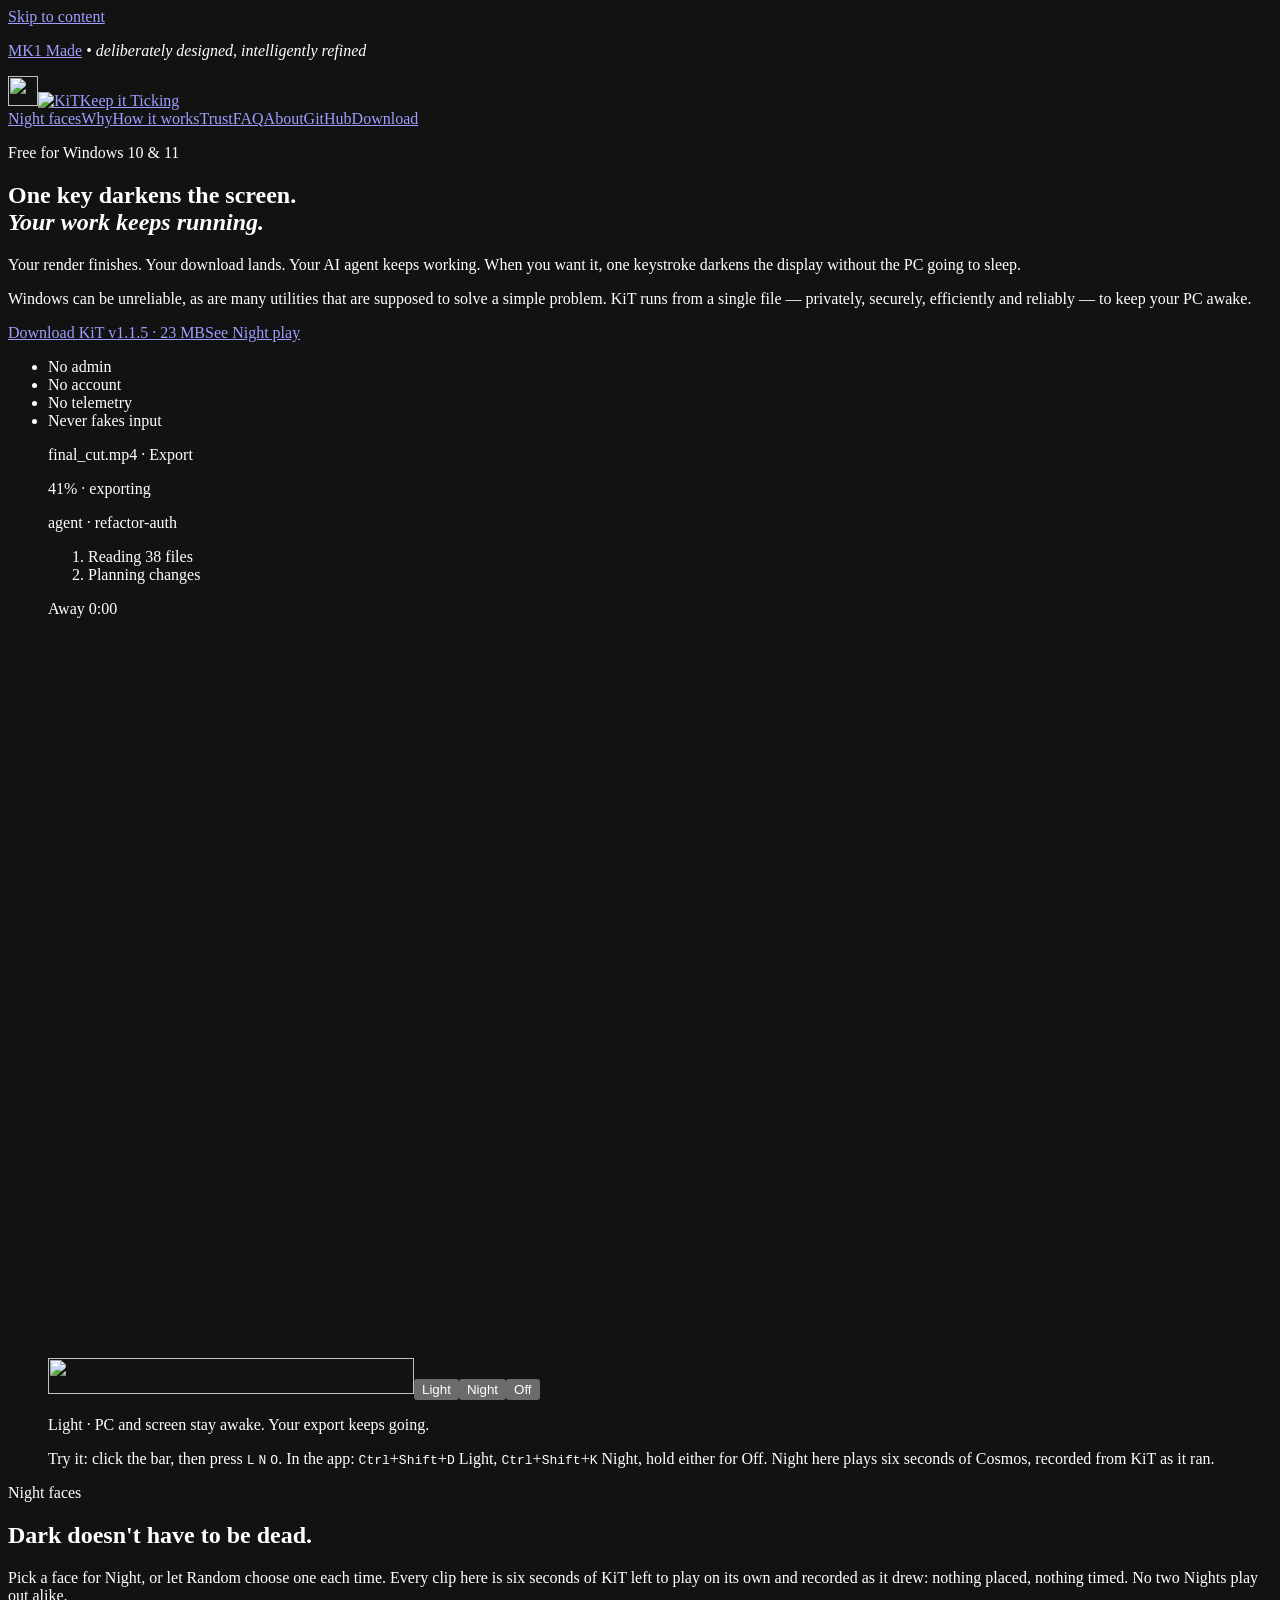
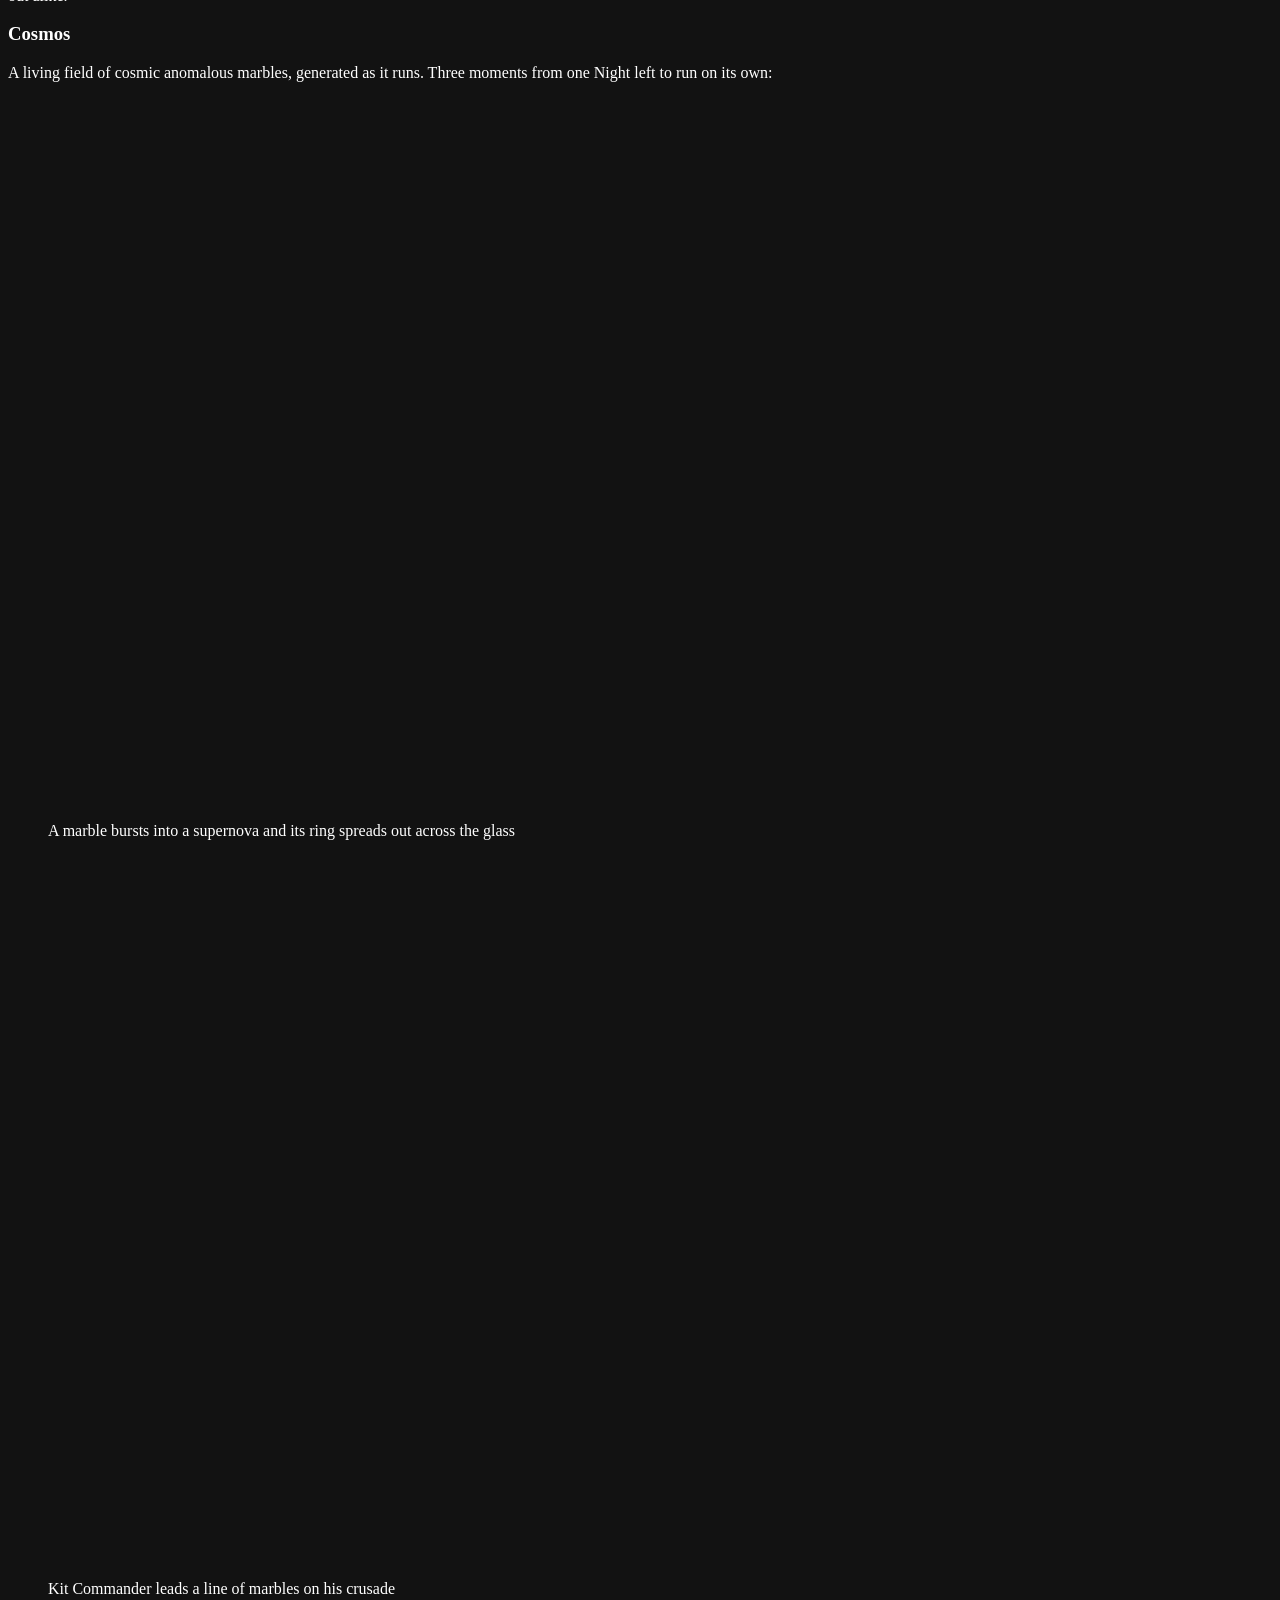
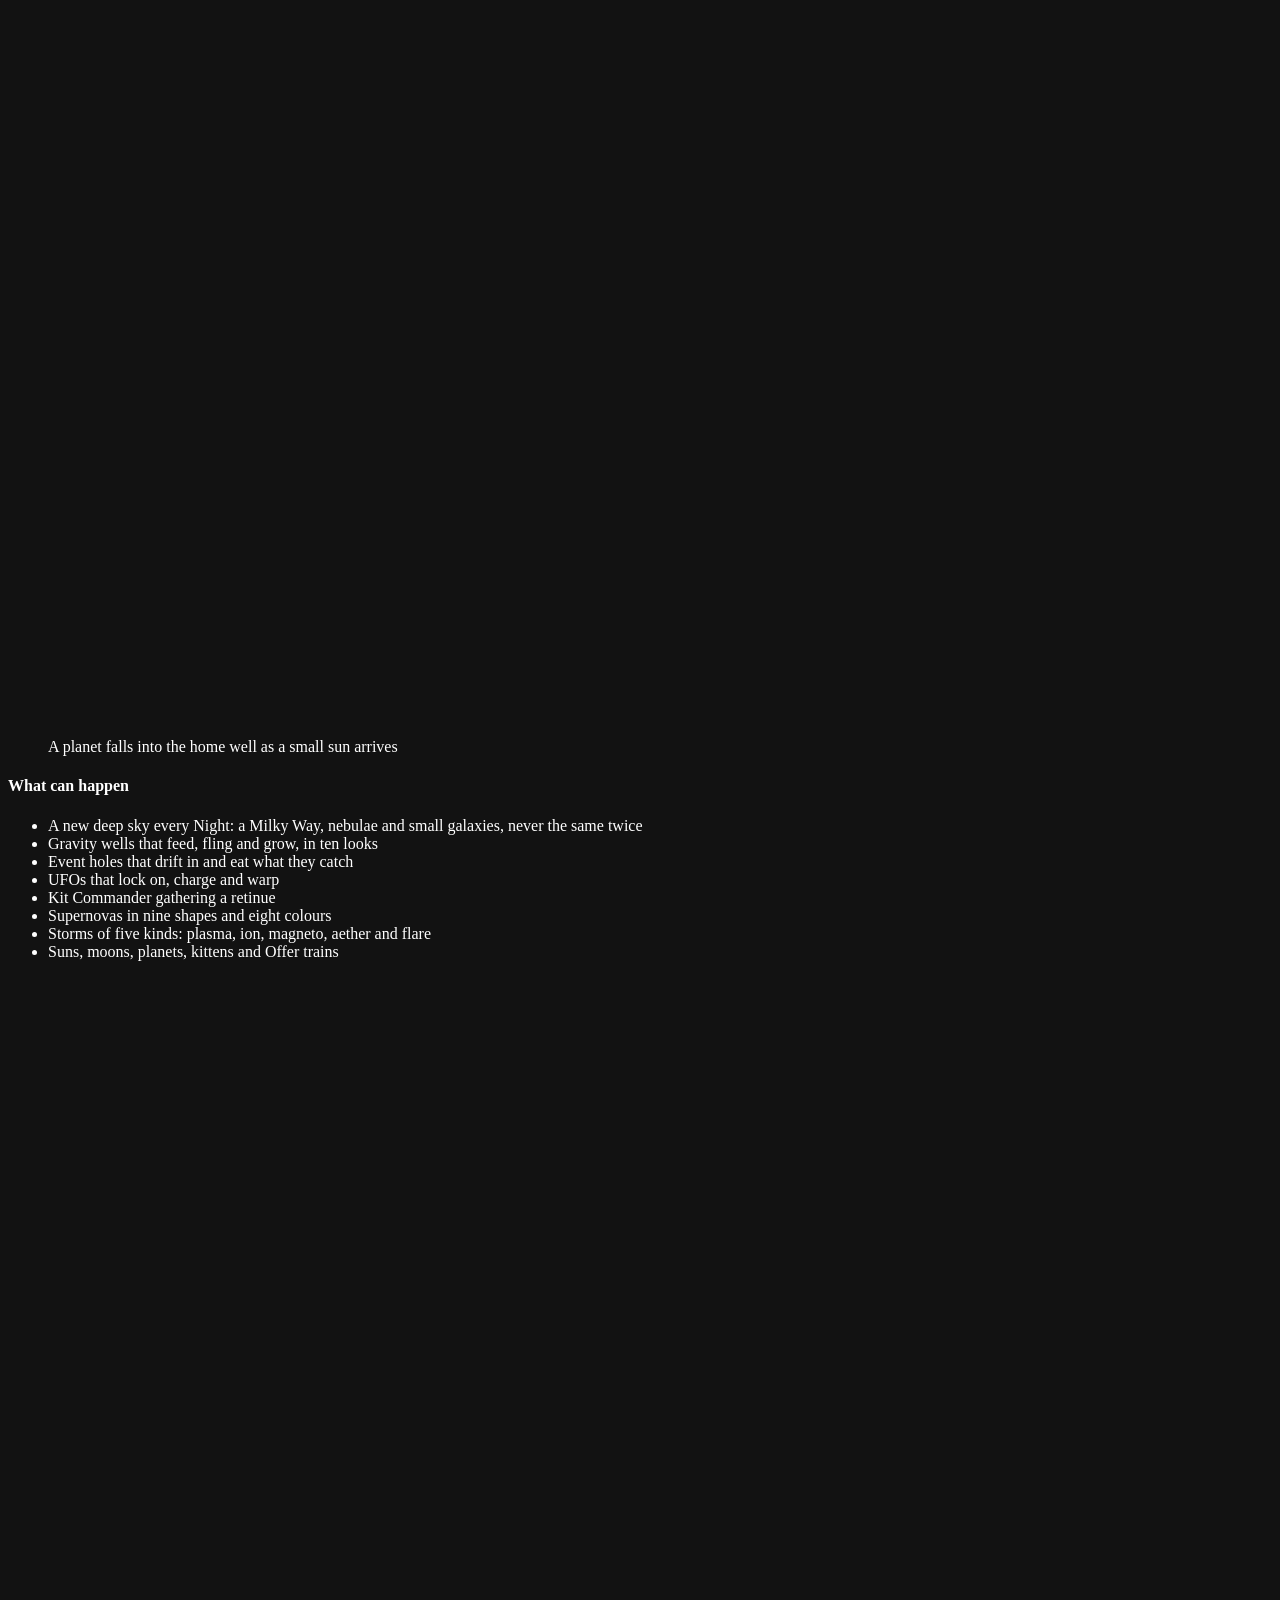
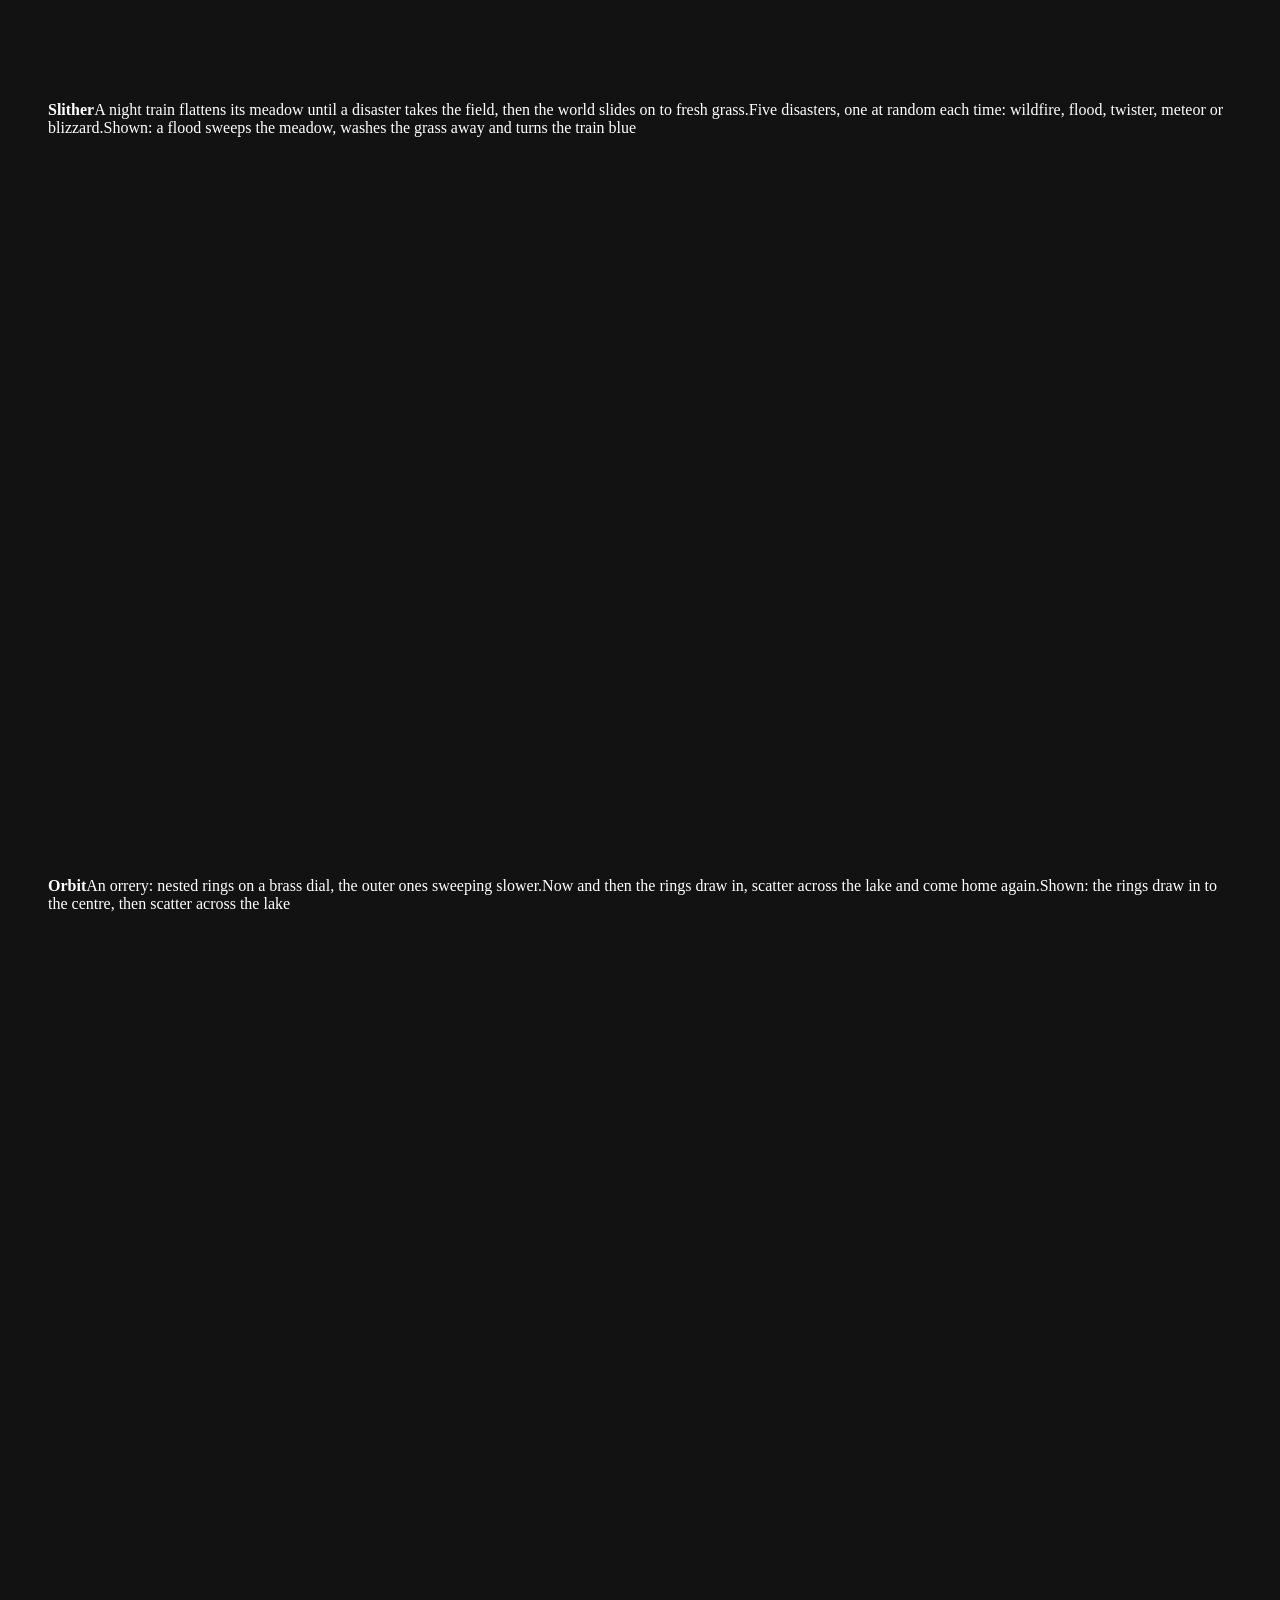
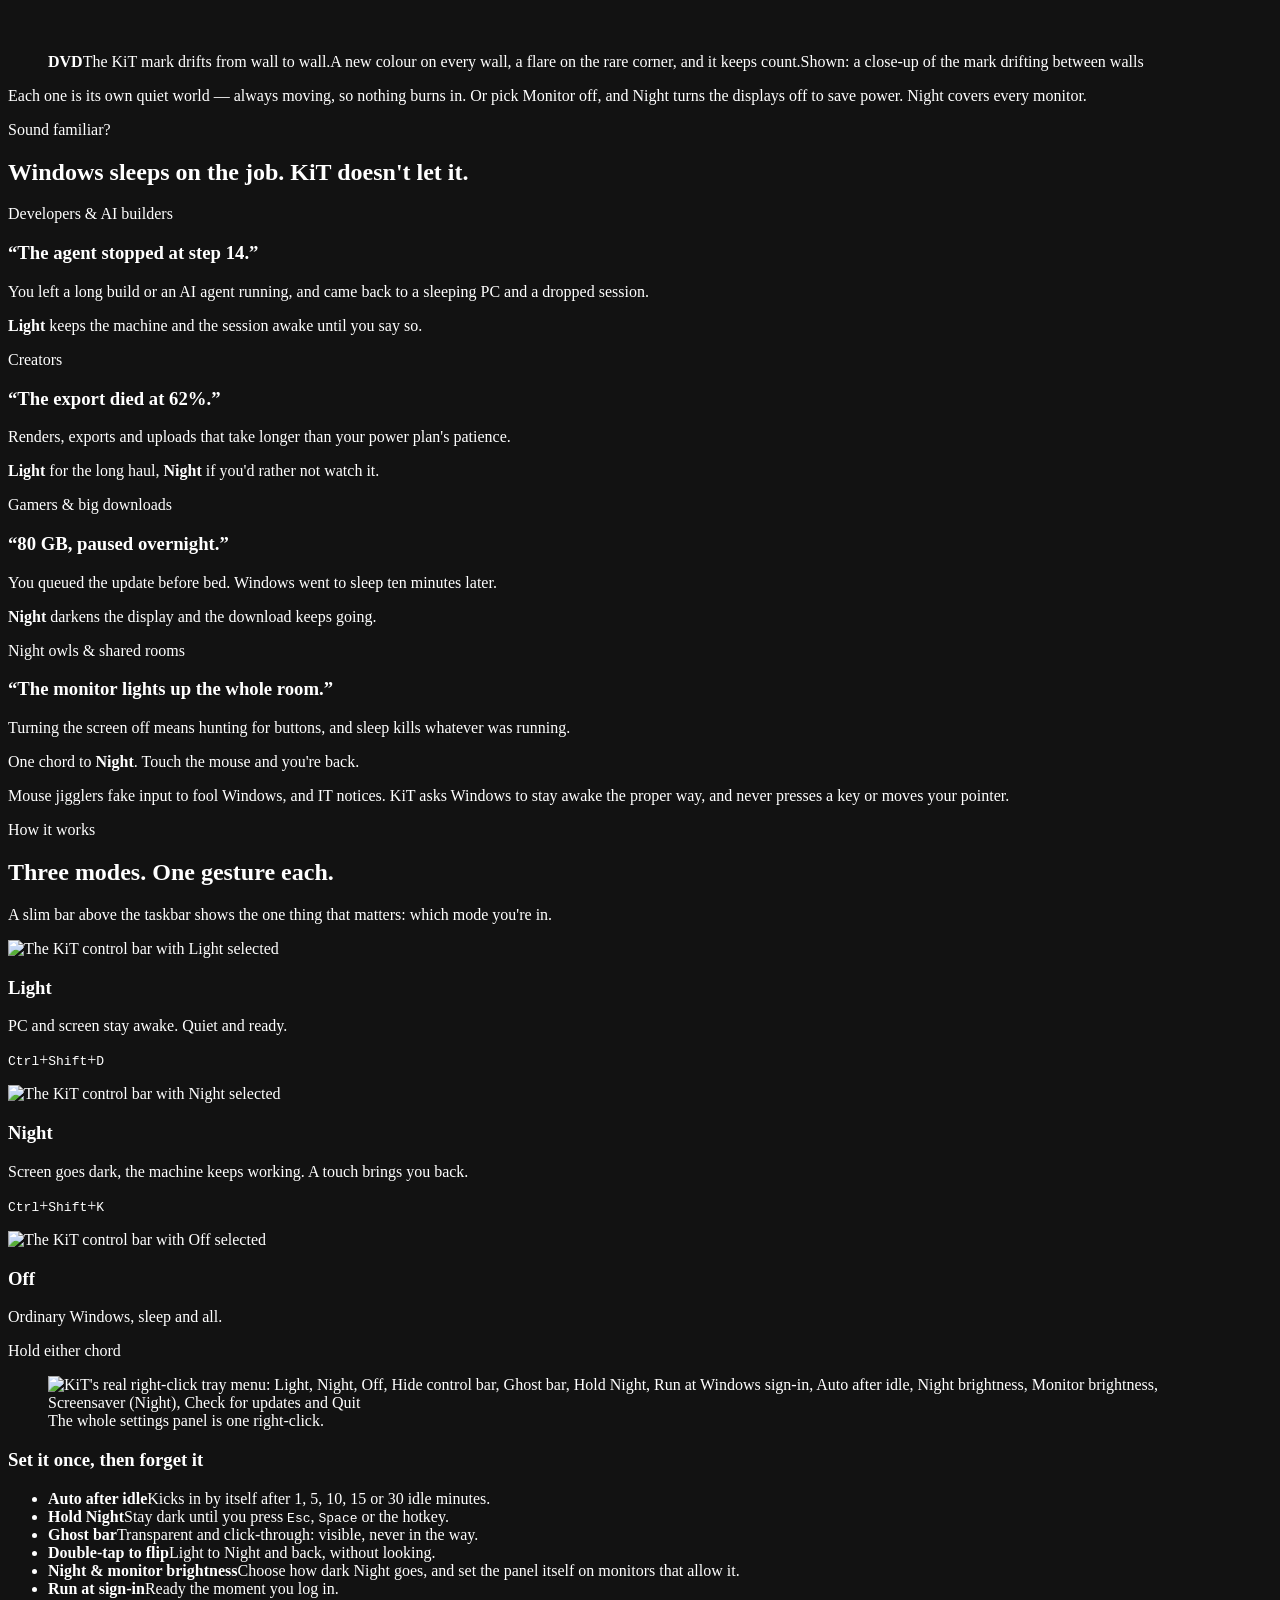
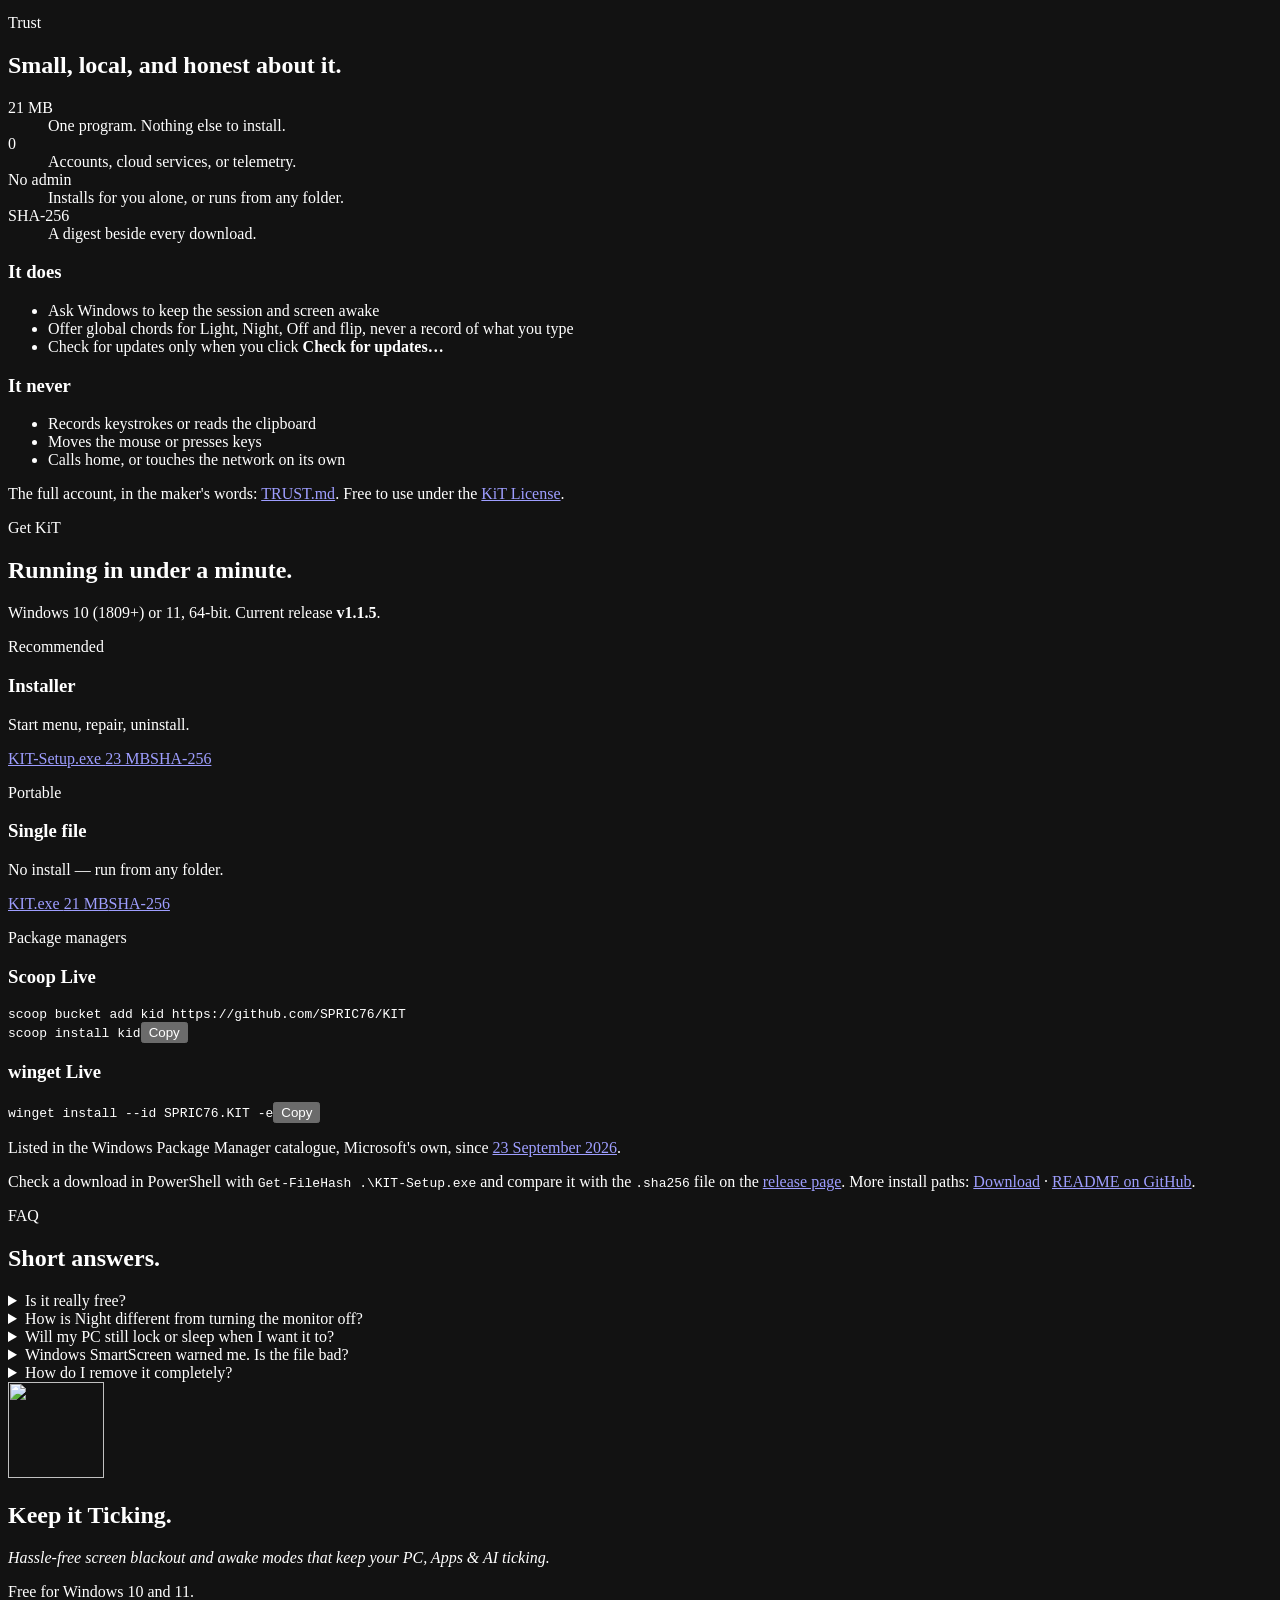
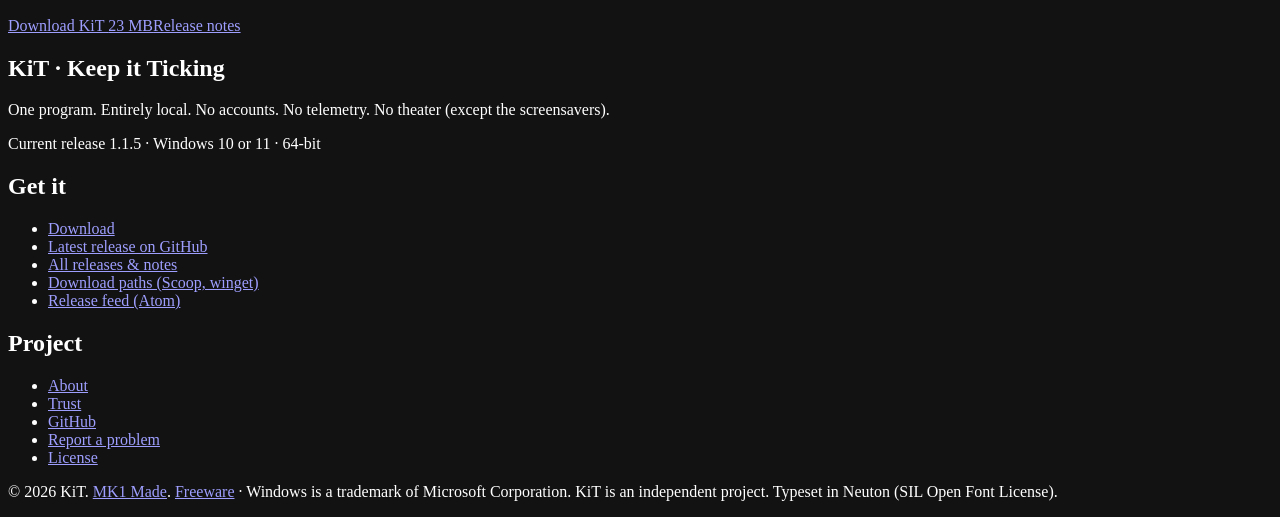
==== commit 2aef29f2: "Landing build for KIT 1.1.5" ====
--- a/index.html
+++ b/index.html
@@ -1,3 +1,3 @@
-<!DOCTYPE html><html lang="en"><head><meta charset="utf-8"><meta name="viewport" content="width=device-width, initial-scale=1"><meta name="generator" content="Astro v7.2.7"><title>KiT — One key darkens the screen. Your work keeps running. · Free for Windows</title><meta name="description" content="Keep downloads, renders, builds and AI agents running while you're away, or black out the screen in one keystroke without the PC sleeping. Free for Windows 10 and 11. No account, no telemetry, no admin."><meta name="author" content="MK1 Made"><meta name="application-name" content="KiT"><meta name="theme-color" content="#0e0e10"><meta name="color-scheme" content="dark"><meta name="robots" content="index, follow"><link rel="canonical" href="https://spric76.github.io/KIT/"><link rel="icon" href="/KIT/favicon.ico" sizes="any"><link rel="icon" type="image/svg+xml" href="/KIT/favicon.svg"><link rel="icon" type="image/png" sizes="32x32" href="/KIT/favicon-32.png"><link rel="apple-touch-icon" href="/KIT/apple-touch-icon.png"><link rel="manifest" href="/KIT/site.webmanifest"><link rel="alternate" type="application/atom+xml" title="KiT releases" href="https://github.com/SPRIC76/KIT/releases.atom"><link rel="preload" as="font" type="font/woff2" crossorigin href="/KIT/fonts/neuton-regular.woff2"><link rel="preload" as="font" type="font/woff2" crossorigin href="/KIT/fonts/neuton-bold.woff2"><style>@font-face{font-family:"Neuton";src:url("/KIT/fonts/neuton-light.woff2") format("woff2");font-weight:300;font-style:normal;font-display:swap;}@font-face{font-family:"Neuton";src:url("/KIT/fonts/neuton-regular.woff2") format("woff2");font-weight:400;font-style:normal;font-display:swap;}@font-face{font-family:"Neuton";src:url("/KIT/fonts/neuton-italic.woff2") format("woff2");font-weight:400;font-style:italic;font-display:swap;}@font-face{font-family:"Neuton";src:url("/KIT/fonts/neuton-bold.woff2") format("woff2");font-weight:700;font-style:normal;font-display:swap;}@font-face{font-family:"Neuton";src:url("/KIT/fonts/neuton-extrabold.woff2") format("woff2");font-weight:800;font-style:normal;font-display:swap;}</style><meta property="og:type" content="website"><meta property="og:site_name" content="KiT — Keep it Ticking"><meta property="og:title" content="KiT — One key darkens the screen. Your work keeps running. · Free for Windows"><meta property="og:description" content="Keep downloads, renders, builds and AI agents running while you're away, or black out the screen in one keystroke without the PC sleeping. Free for Windows 10 and 11. No account, no telemetry, no admin."><meta property="og:url" content="https://spric76.github.io/KIT/"><meta property="og:image" content="https://spric76.github.io/KIT/og-image.png"><meta property="og:image:width" content="1200"><meta property="og:image:height" content="630"><meta property="og:image:alt" content="KiT — Keep it Ticking. Hassle-free screen blackout and awake modes that keep your PC, Apps &amp; AI ticking."><meta property="og:locale" content="en_US"><meta name="twitter:card" content="summary_large_image"><meta name="twitter:title" content="KiT — One key darkens the screen. Your work keeps running. · Free for Windows"><meta name="twitter:description" content="Keep downloads, renders, builds and AI agents running while you're away, or black out the screen in one keystroke without the PC sleeping. Free for Windows 10 and 11. No account, no telemetry, no admin."><meta name="twitter:image" content="https://spric76.github.io/KIT/og-image.png"><script type="application/ld+json">{"@context":"https://schema.org","@type":"SoftwareApplication","name":"KiT","alternateName":"Keep it Ticking","description":"KiT is a quiet Windows companion that keeps your session awake (Light) or darkens the desktop without sleeping the PC (Night), with wakeable screensaver faces; Off returns ordinary Windows.","url":"https://spric76.github.io/KIT/","image":"https://spric76.github.io/KIT/og-image.png","applicationCategory":"UtilitiesApplication","operatingSystem":"Windows 10, Windows 11","softwareVersion":"1.1.3","downloadUrl":"https://github.com/SPRIC76/KIT/releases/latest/download/KIT-Setup.exe","installUrl":"https://github.com/SPRIC76/KIT/releases/latest/download/KIT-Setup.exe","license":"https://github.com/SPRIC76/KIT/blob/main/LICENSE","isAccessibleForFree":true,"offers":{"@type":"Offer","price":"0","priceCurrency":"USD"},"author":{"@type":"Organization","name":"MK1 Made","url":"https://mk1made.us"},"releaseNotes":"https://github.com/SPRIC76/KIT/releases"}</script><link rel="stylesheet" href="/KIT/assets/BaseLayout.CHDivp-0.css"></head><body><a class="skip" href="#main">Skip to content</a><!-- The maker's seal (Brain Bridge orders/mk1-made-brand.md, landing brand mark). Small on purpose: headlines sell KiT. --><div class="maker-strip"><p class="wrap"><a href="https://mk1made.us" rel="noopener">MK1 Made</a> — <em>Intelligent Design, with you in mind.</em></p></div><header class="site-header"><div class="wrap inner"><a class="brand" href="/KIT/" aria-label="KiT home"><img class="mark" src="/KIT/img/kit-mark-96.png" width="30" height="30" alt=""><img class="wordmark" src="/KIT/img/kit-wordmark.png" width="788" height="343" alt="KiT"><span class="expand">Keep it Ticking</span></a><nav class="nav" aria-label="Primary"><a class="hide-xs" href="/KIT/#night">Night faces</a><a class="hide-sm" href="/KIT/#why">Why</a><a href="/KIT/#how">How it works</a><a class="hide-sm" href="/KIT/#trust">Trust</a><a class="hide-sm" href="/KIT/#faq">FAQ</a><a href="/KIT/about/">About</a><a class="hide-xs" href="https://github.com/SPRIC76/KIT" rel="noopener">GitHub</a><a class="nav-cta" href="/KIT/#download">Download</a></nav></div></header><main id="main"><section class="hero" aria-labelledby="hero-title"><div class="wrap hero-grid"><div class="hero-copy"><p class="eyebrow">Free for Windows 10 &amp; 11</p><h1 id="hero-title">One key darkens the screen.<br><em>Your work keeps running.</em></h1><p class="lede">Your render finishes. Your download lands. Your AI agent keeps working. When you want it, one keystroke darkens the display without the PC going to sleep.</p><div class="actions"><a class="btn btn-primary" href="https://github.com/SPRIC76/KIT/releases/latest/download/KIT-Setup.exe" rel="noopener">Download KiT <span class="sub">v<span data-version>1.1.3</span> · <span data-size="KIT-Setup.exe">23 MB</span></span></a><a class="btn btn-ghost" href="#night">See Night play</a></div><ul class="proof" aria-label="At a glance"><li>No admin</li><li>No account</li><li>No telemetry</li><li>Never fakes input</li></ul></div><figure class="demo" id="demo" data-mode="light" aria-label="Interactive preview of KiT's three modes"><div class="screen" data-screen><div class="desktop" aria-hidden="true"><div class="win win-job"><p class="win-title">final_cut.mp4 · Export</p><div class="meter"><span data-job-bar></span></div><p class="win-line"><span data-job-pct>41</span>% · <span data-job-note>exporting</span></p></div><div class="win win-agent"><p class="win-title">agent · refactor-auth</p><ol class="log" data-log><li>Reading 38 files</li><li>Planning changes</li></ol></div><div class="taskbar"><span>Away <span data-away>0:00</span></span></div></div><video class="nightface" data-reel width="1280" height="720" poster="/KIT/img/scenes/cosmos-1.jpg" muted loop playsinline preload="none" aria-hidden="true"><source src="/KIT/video/scenes/cosmos-1.webm" type="video/webm"><source src="/KIT/video/scenes/cosmos-1.mp4" type="video/mp4"></video><div class="veil" aria-hidden="true"><p data-veil></p></div><div class="kbar" role="radiogroup" aria-label="KiT control bar"><img data-bar src="/KIT/img/bar-light.png" width="366" height="36" alt=""><button class="seg seg-light" type="button" role="radio" data-set="light" aria-checked="true"><span class="sr">Light</span></button><button class="seg seg-night" type="button" role="radio" data-set="night" aria-checked="false"><span class="sr">Night</span></button><button class="seg seg-off" type="button" role="radio" data-set="off" aria-checked="false"><span class="sr">Off</span></button></div></div><p class="demo-status" data-status>Light · PC and screen stay awake. Your export keeps going.</p><p class="sr" data-announce aria-live="polite"></p><figcaption>Try it: click the bar, then press <kbd>L</kbd> <kbd>N</kbd> <kbd>O</kbd>. In the app: <kbd>Ctrl</kbd>+<kbd>Shift</kbd>+<kbd>D</kbd> Light, <kbd>Ctrl</kbd>+<kbd>Shift</kbd>+<kbd>K</kbd> Night, hold either for Off. Night here plays six seconds of Cosmos, recorded from KiT as it ran.</figcaption></figure></div></section><section class="section night" id="night" aria-labelledby="night-title"><div class="wrap"><div class="section-head"><p class="eyebrow">Night faces</p><h2 id="night-title">Dark doesn't have to be dead.</h2><p>Pick a face for Night, or let Random choose one each time. Every clip here is six seconds of KiT left to play on its own and recorded as it drew: nothing placed, nothing timed. No two Nights play out alike.</p></div><article class="cosmos" aria-labelledby="cosmos-title"><div class="cosmos-head"><h3 id="cosmos-title">Cosmos</h3><p>A living field of cosmic anomalous marbles, generated as it runs. Three moments from one Night left to run on its own:</p></div><div class="scenes" data-count="3"><figure class="scene"><video data-scene width="1280" height="720" poster="/KIT/img/scenes/cosmos-1.jpg" muted loop playsinline preload="none" aria-label="Cosmos, recorded: a marble bursts into a supernova and its ring spreads out across the glass"><source src="/KIT/video/scenes/cosmos-1.webm" type="video/webm"><source src="/KIT/video/scenes/cosmos-1.mp4" type="video/mp4"></video><figcaption>A marble bursts into a supernova and its ring spreads out across the glass</figcaption></figure><figure class="scene"><video data-scene width="1280" height="720" poster="/KIT/img/scenes/cosmos-2.jpg" muted loop playsinline preload="none" aria-label="Cosmos, recorded: Kit Commander leads a line of marbles on his crusade"><source src="/KIT/video/scenes/cosmos-2.webm" type="video/webm"><source src="/KIT/video/scenes/cosmos-2.mp4" type="video/mp4"></video><figcaption>Kit Commander leads a line of marbles on his crusade</figcaption></figure><figure class="scene"><video data-scene width="1280" height="720" poster="/KIT/img/scenes/cosmos-3.jpg" muted loop playsinline preload="none" aria-label="Cosmos, recorded: a planet falls into the home well as a small sun arrives"><source src="/KIT/video/scenes/cosmos-3.webm" type="video/webm"><source src="/KIT/video/scenes/cosmos-3.mp4" type="video/mp4"></video><figcaption>A planet falls into the home well as a small sun arrives</figcaption></figure></div><div class="varies"><h4>What can happen</h4><ul><li>A new deep sky every Night: a Milky Way, nebulae and small galaxies, never the same twice</li><li>Gravity wells that feed, fling and grow, in ten looks</li><li>Event holes that drift in and eat what they catch</li><li>UFOs that lock on, charge and warp</li><li>Kit Commander gathering a retinue</li><li>Supernovas in nine shapes and eight colours</li><li>Storms of five kinds: plasma, ion, magneto, aether and flare</li><li>Suns, moons, planets, kittens and Offer trains</li></ul></div></article><div class="faces"><figure class="face"><video data-scene width="1280" height="720" poster="/KIT/img/scenes/snake-1.jpg" muted loop playsinline preload="none" aria-label="Snake, recorded: a flood sweeps the meadow, washes the grass away and turns the train blue"><source src="/KIT/video/scenes/snake-1.webm" type="video/webm"><source src="/KIT/video/scenes/snake-1.mp4" type="video/mp4"></video><figcaption><strong>Snake</strong><span>A night train flattens its meadow until a disaster takes the field, then the world slides on to fresh grass.</span><span class="varies-line">Five disasters, one at random each time: wildfire, flood, twister, meteor or blizzard.</span><span class="shown">Shown: a flood sweeps the meadow, washes the grass away and turns the train blue</span></figcaption></figure><figure class="face"><video data-scene width="1280" height="720" poster="/KIT/img/scenes/orbit-1.jpg" muted loop playsinline preload="none" aria-label="Orbit, recorded: the rings draw in to the centre, then scatter across the lake"><source src="/KIT/video/scenes/orbit-1.webm" type="video/webm"><source src="/KIT/video/scenes/orbit-1.mp4" type="video/mp4"></video><figcaption><strong>Orbit</strong><span>An orrery: nested rings on a brass dial, the outer ones sweeping slower.</span><span class="varies-line">Now and then the rings draw in, scatter across the lake and come home again.</span><span class="shown">Shown: the rings draw in to the centre, then scatter across the lake</span></figcaption></figure><figure class="face"><video data-scene width="1280" height="720" poster="/KIT/img/scenes/dvd-1.jpg" muted loop playsinline preload="none" aria-label="DVD, recorded: a close-up of the mark drifting between walls"><source src="/KIT/video/scenes/dvd-1.webm" type="video/webm"><source src="/KIT/video/scenes/dvd-1.mp4" type="video/mp4"></video><figcaption><strong>DVD</strong><span>The KiT mark drifts from wall to wall.</span><span class="varies-line">A new colour on every wall, a flare on the rare corner, and it keeps count.</span><span class="shown">Shown: a close-up of the mark drifting between walls</span></figcaption></figure></div><p class="small center">Each one is its own quiet world — always moving, so nothing burns in. Or pick Monitor off, and Night turns the displays off to save power. Night covers every monitor.</p></div></section><section class="section" id="why" aria-labelledby="why-title"><div class="wrap"><div class="section-head"><p class="eyebrow">Sound familiar?</p><h2 id="why-title">Windows sleeps on the job. KiT doesn't let it.</h2></div><div class="pains"><article class="pain"><p class="who">Developers &amp; AI builders</p><h3>“The agent stopped at step 14.”</h3><p>You left a long build or an AI agent running, and came back to a sleeping PC and a dropped session.</p><p class="fix"><strong>Light</strong> keeps the machine and the session awake until you say so.</p></article><article class="pain"><p class="who">Creators</p><h3>“The export died at 62%.”</h3><p>Renders, exports and uploads that take longer than your power plan's patience.</p><p class="fix"><strong>Light</strong> for the long haul, <strong>Night</strong> if you'd rather not watch it.</p></article><article class="pain"><p class="who">Gamers &amp; big downloads</p><h3>“80 GB, paused overnight.”</h3><p>You queued the update before bed. Windows went to sleep ten minutes later.</p><p class="fix"><strong>Night</strong> darkens the display and the download keeps going.</p></article><article class="pain"><p class="who">Night owls &amp; shared rooms</p><h3>“The monitor lights up the whole room.”</h3><p>Turning the screen off means hunting for buttons, and sleep kills whatever was running.</p><p class="fix">One chord to <strong>Night</strong>. Touch the mouse and you're back.</p></article></div><p class="aside">Mouse jigglers fake input to fool Windows, and IT notices. KiT asks Windows to stay awake the proper way, and never presses a key or moves your pointer.</p></div></section><section class="section" id="how" aria-labelledby="how-title"><div class="wrap"><div class="section-head"><p class="eyebrow">How it works</p><h2 id="how-title">Three modes. One gesture each.</h2><p>A slim bar above the taskbar shows the one thing that matters: which mode you're in.</p></div><div class="modes"><article class="mode mode-light"><img src="/KIT/img/bar-light.png" width="366" height="36" alt="The KiT control bar with Light selected" loading="lazy"><h3>Light</h3><p>PC and screen stay awake. Quiet and ready.</p><p class="key"><kbd>Ctrl</kbd>+<kbd>Shift</kbd>+<kbd>D</kbd></p></article><article class="mode mode-night"><img src="/KIT/img/bar-night.png" width="366" height="36" alt="The KiT control bar with Night selected" loading="lazy"><h3>Night</h3><p>Screen goes dark, the machine keeps working. A touch brings you back.</p><p class="key"><kbd>Ctrl</kbd>+<kbd>Shift</kbd>+<kbd>K</kbd></p></article><article class="mode mode-off"><img src="/KIT/img/bar-off.png" width="366" height="36" alt="The KiT control bar with Off selected" loading="lazy"><h3>Off</h3><p>Ordinary Windows, sleep and all.</p><p class="key">Hold either chord</p></article></div><div class="setforget"><figure class="tray"><img src="/KIT/img/tray-menu.png" width="412" height="412" alt="KiT's real right-click tray menu: Light, Night, Off, Hide control bar, Ghost bar, Hold Night, Run at Windows sign-in, Auto after idle, Night brightness, Monitor brightness, Screensaver (Night), Check for updates and Quit" loading="lazy"><figcaption>The whole settings panel is one right-click.</figcaption></figure><div><h3 class="sf-title">Set it once, then forget it</h3><ul class="toggles"><li><strong>Auto after idle</strong><span>Kicks in by itself after 1, 5, 10, 15 or 30 idle minutes.</span></li><li><strong>Hold Night</strong><span>Stay dark until you press <kbd>Esc</kbd>, <kbd>Space</kbd> or the hotkey.</span></li><li><strong>Ghost bar</strong><span>Transparent and click-through: visible, never in the way.</span></li><li><strong>Double-tap to flip</strong><span>Light to Night and back, without looking.</span></li><li><strong>Night &amp; monitor brightness</strong><span>Choose how dark Night goes, and set the panel itself on monitors that allow it.</span></li><li><strong>Run at sign-in</strong><span>Ready the moment you log in.</span></li></ul></div></div></div></section><section class="section" id="trust" aria-labelledby="trust-title"><div class="wrap"><div class="section-head"><p class="eyebrow">Trust</p><h2 id="trust-title">Small, local, and honest about it.</h2></div><dl class="facts"><div><dt><span data-size="KIT.exe">21 MB</span></dt><dd>One program. Nothing else to install.</dd></div><div><dt>0</dt><dd>Accounts, cloud services, or telemetry.</dd></div><div><dt>No admin</dt><dd>Installs for you alone, or runs from any folder.</dd></div><div><dt>SHA-256</dt><dd>A digest beside every download.</dd></div></dl><div class="trust-cols"><div><h3>It does</h3><ul class="trust-does"><li>Ask Windows to keep the session and screen awake</li><li>Offer global chords for Light, Night, Off and flip, never a record of what you type</li><li>Check for updates only when you click <strong>Check for updates…</strong></li></ul></div><div><h3>It never</h3><ul class="trust-never"><li>Records keystrokes or reads the clipboard</li><li>Moves the mouse or presses keys</li><li>Calls home, or touches the network on its own</li></ul></div></div><p class="small">The full account, in the maker's words: <a href="https://github.com/SPRIC76/KIT/blob/main/TRUST.md" rel="noopener">TRUST.md</a>. Free to use under the <a href="https://github.com/SPRIC76/KIT/blob/main/LICENSE" rel="noopener">KiT License</a>.</p></div></section><section class="section" id="download" aria-labelledby="download-title" data-api="https://api.github.com/repos/SPRIC76/KIT/releases/latest"><div class="wrap"><div class="section-head"><p class="eyebrow">Get KiT</p><h2 id="download-title">Running in under a minute.</h2><p>Windows 10 (1809+) or 11, 64-bit. Current release <strong>v<span data-version>1.1.3</span></strong><span data-published-wrap hidden>, published <span data-published></span></span>.</p></div><div class="dl-grid"><article class="dl featured"><p class="eyebrow">Recommended</p><h3>Installer</h3><p>Next, Finish, done. A Start menu entry and a clean uninstall from Settings → Apps.</p><div class="actions"><a class="btn btn-primary" href="https://github.com/SPRIC76/KIT/releases/latest/download/KIT-Setup.exe" rel="noopener">KIT-Setup.exe <span class="sub" data-size="KIT-Setup.exe">23 MB</span></a><a class="link-sm" href="https://github.com/SPRIC76/KIT/releases/latest/download/KIT-Setup.exe.sha256" rel="noopener">SHA-256</a></div></article><article class="dl"><p class="eyebrow">Portable</p><h3>Single file</h3><p>Run it from any folder. Delete it to remove it. Nothing to install.</p><div class="actions"><a class="btn btn-ghost" href="https://github.com/SPRIC76/KIT/releases/latest/download/KIT.exe" rel="noopener">KIT.exe <span class="sub" data-size="KIT.exe">21 MB</span></a><a class="link-sm" href="https://github.com/SPRIC76/KIT/releases/latest/download/KIT.exe.sha256" rel="noopener">SHA-256</a></div></article><article class="dl"><p class="eyebrow">Package managers</p><h3>Scoop <span class="status live">Live</span></h3><pre class="cmd"><code>scoop bucket add kid https://github.com/SPRIC76/KIT
+<!DOCTYPE html><html lang="en"><head><meta charset="utf-8"><meta name="viewport" content="width=device-width, initial-scale=1"><meta name="generator" content="Astro v7.2.7"><title>KiT — One key darkens the screen. Your work keeps running. · Free for Windows</title><meta name="description" content="Keep downloads, renders, builds and AI agents running while you're away, or black out the screen in one keystroke without the PC sleeping. Free for Windows 10 and 11. No account, no telemetry, no admin."><meta name="author" content="MK1 Made"><meta name="application-name" content="KiT"><meta name="theme-color" content="#0e0e10"><meta name="color-scheme" content="dark"><meta name="robots" content="index, follow"><link rel="canonical" href="https://spric76.github.io/KIT/"><link rel="icon" href="/KIT/favicon.ico" sizes="any"><link rel="icon" type="image/svg+xml" href="/KIT/favicon.svg"><link rel="icon" type="image/png" sizes="32x32" href="/KIT/favicon-32.png"><link rel="apple-touch-icon" href="/KIT/apple-touch-icon.png"><link rel="manifest" href="/KIT/site.webmanifest"><link rel="alternate" type="application/atom+xml" title="KiT releases" href="https://github.com/SPRIC76/KIT/releases.atom"><link rel="preload" as="font" type="font/woff2" crossorigin href="/KIT/fonts/neuton-regular.woff2"><link rel="preload" as="font" type="font/woff2" crossorigin href="/KIT/fonts/neuton-bold.woff2"><style>@font-face{font-family:"Neuton";src:url("/KIT/fonts/neuton-light.woff2") format("woff2");font-weight:300;font-style:normal;font-display:swap;}@font-face{font-family:"Neuton";src:url("/KIT/fonts/neuton-regular.woff2") format("woff2");font-weight:400;font-style:normal;font-display:swap;}@font-face{font-family:"Neuton";src:url("/KIT/fonts/neuton-italic.woff2") format("woff2");font-weight:400;font-style:italic;font-display:swap;}@font-face{font-family:"Neuton";src:url("/KIT/fonts/neuton-bold.woff2") format("woff2");font-weight:700;font-style:normal;font-display:swap;}@font-face{font-family:"Neuton";src:url("/KIT/fonts/neuton-extrabold.woff2") format("woff2");font-weight:800;font-style:normal;font-display:swap;}</style><meta property="og:type" content="website"><meta property="og:site_name" content="KiT — Keep it Ticking"><meta property="og:title" content="KiT — One key darkens the screen. Your work keeps running. · Free for Windows"><meta property="og:description" content="Keep downloads, renders, builds and AI agents running while you're away, or black out the screen in one keystroke without the PC sleeping. Free for Windows 10 and 11. No account, no telemetry, no admin."><meta property="og:url" content="https://spric76.github.io/KIT/"><meta property="og:image" content="https://spric76.github.io/KIT/og-image.png"><meta property="og:image:width" content="1200"><meta property="og:image:height" content="630"><meta property="og:image:alt" content="KiT — Keep it Ticking. Hassle-free screen blackout and awake modes that keep your PC, Apps &amp; AI ticking."><meta property="og:locale" content="en_US"><meta name="twitter:card" content="summary_large_image"><meta name="twitter:title" content="KiT — One key darkens the screen. Your work keeps running. · Free for Windows"><meta name="twitter:description" content="Keep downloads, renders, builds and AI agents running while you're away, or black out the screen in one keystroke without the PC sleeping. Free for Windows 10 and 11. No account, no telemetry, no admin."><meta name="twitter:image" content="https://spric76.github.io/KIT/og-image.png"><script type="application/ld+json">{"@context":"https://schema.org","@type":"SoftwareApplication","name":"KiT","alternateName":"Keep it Ticking","description":"KiT is a quiet Windows companion that keeps your session awake (Light) or darkens the desktop without sleeping the PC (Night), with wakeable screensaver faces; Off returns ordinary Windows.","url":"https://spric76.github.io/KIT/","image":"https://spric76.github.io/KIT/og-image.png","applicationCategory":"UtilitiesApplication","operatingSystem":"Windows 10, Windows 11","softwareVersion":"1.1.5","downloadUrl":"https://github.com/SPRIC76/KIT/releases/latest/download/KIT-Setup.exe","installUrl":"https://github.com/SPRIC76/KIT/releases/latest/download/KIT-Setup.exe","license":"https://github.com/SPRIC76/KIT/blob/main/LICENSE","isAccessibleForFree":true,"offers":{"@type":"Offer","price":"0","priceCurrency":"USD"},"author":{"@type":"Organization","name":"MK1 Made","url":"https://mk1made.us"},"releaseNotes":"https://github.com/SPRIC76/KIT/releases"}</script><link rel="stylesheet" href="/KIT/assets/BaseLayout.CHDivp-0.css"></head><body><a class="skip" href="#main">Skip to content</a><!-- The maker's seal (Brain Bridge orders/mk1-made-brand.md, landing brand mark). Small on purpose: headlines sell KiT. --><div class="maker-strip"><p class="wrap"><a href="https://mk1made.us" rel="noopener">MK1 Made</a> • <em>deliberately designed, intelligently refined</em></p></div><header class="site-header"><div class="wrap inner"><a class="brand" href="/KIT/" aria-label="KiT home"><img class="mark" src="/KIT/img/kit-mark-96.png" width="30" height="30" alt=""><img class="wordmark" src="/KIT/img/kit-wordmark.png" width="788" height="343" alt="KiT"><span class="expand">Keep it Ticking</span></a><nav class="nav" aria-label="Primary"><a class="hide-xs" href="/KIT/#night">Night faces</a><a class="hide-sm" href="/KIT/#why">Why</a><a href="/KIT/#how">How it works</a><a class="hide-sm" href="/KIT/#trust">Trust</a><a class="hide-sm" href="/KIT/#faq">FAQ</a><a href="/KIT/about/">About</a><a class="hide-xs" href="https://github.com/SPRIC76/KIT" rel="noopener">GitHub</a><a class="nav-cta" href="https://github.com/SPRIC76/KIT/releases/latest/download/KIT-Setup.exe" rel="noopener">Download</a></nav></div></header><main id="main"><section class="hero" aria-labelledby="hero-title"><div class="wrap hero-grid"><div class="hero-copy"><p class="eyebrow">Free for Windows 10 &amp; 11</p><h1 id="hero-title">One key darkens the screen.<br><em>Your work keeps running.</em></h1><p class="lede">Your render finishes. Your download lands. Your AI agent keeps working. When you want it, one keystroke darkens the display without the PC going to sleep.</p><p class="why">Windows can be unreliable, as are many utilities that are supposed to solve a simple problem. KiT runs from a single file — privately, securely, efficiently and reliably — to keep your PC awake.</p><div class="actions"><a class="btn btn-primary" href="https://github.com/SPRIC76/KIT/releases/latest/download/KIT-Setup.exe" data-asset="KIT-Setup.exe" rel="noopener">Download KiT <span class="sub">v<span data-version>1.1.5</span> · <span data-size="KIT-Setup.exe">23 MB</span></span></a><a class="btn btn-ghost" href="#night">See Night play</a></div><ul class="proof" aria-label="At a glance"><li>No admin</li><li>No account</li><li>No telemetry</li><li>Never fakes input</li></ul></div><figure class="demo" id="demo" data-mode="light" aria-label="Interactive preview of KiT's three modes"><div class="screen" data-screen><div class="desktop" aria-hidden="true"><div class="win win-job"><p class="win-title">final_cut.mp4 · Export</p><div class="meter"><span data-job-bar></span></div><p class="win-line"><span data-job-pct>41</span>% · <span data-job-note>exporting</span></p></div><div class="win win-agent"><p class="win-title">agent · refactor-auth</p><ol class="log" data-log><li>Reading 38 files</li><li>Planning changes</li></ol></div><div class="taskbar"><span>Away <span data-away>0:00</span></span></div></div><video class="nightface" data-reel width="1280" height="720" poster="/KIT/img/scenes/cosmos-1.jpg" muted loop playsinline preload="none" aria-hidden="true"><source src="/KIT/video/scenes/cosmos-1.webm" type="video/webm"><source src="/KIT/video/scenes/cosmos-1.mp4" type="video/mp4"></video><div class="veil" aria-hidden="true"><p data-veil></p></div><div class="kbar" role="radiogroup" aria-label="KiT control bar"><img data-bar src="/KIT/img/bar-light.png" width="366" height="36" alt=""><button class="seg seg-light" type="button" role="radio" data-set="light" aria-checked="true"><span class="sr">Light</span></button><button class="seg seg-night" type="button" role="radio" data-set="night" aria-checked="false"><span class="sr">Night</span></button><button class="seg seg-off" type="button" role="radio" data-set="off" aria-checked="false"><span class="sr">Off</span></button></div></div><p class="demo-status" data-status>Light · PC and screen stay awake. Your export keeps going.</p><p class="sr" data-announce aria-live="polite"></p><figcaption>Try it: click the bar, then press <kbd>L</kbd> <kbd>N</kbd> <kbd>O</kbd>. In the app: <kbd>Ctrl</kbd>+<kbd>Shift</kbd>+<kbd>D</kbd> Light, <kbd>Ctrl</kbd>+<kbd>Shift</kbd>+<kbd>K</kbd> Night, hold either for Off. Night here plays six seconds of Cosmos, recorded from KiT as it ran.</figcaption></figure></div></section><section class="section night" id="night" aria-labelledby="night-title"><div class="wrap"><div class="section-head"><p class="eyebrow">Night faces</p><h2 id="night-title">Dark doesn't have to be dead.</h2><p>Pick a face for Night, or let Random choose one each time. Every clip here is six seconds of KiT left to play on its own and recorded as it drew: nothing placed, nothing timed. No two Nights play out alike.</p></div><article class="cosmos" aria-labelledby="cosmos-title"><div class="cosmos-head"><h3 id="cosmos-title">Cosmos</h3><p>A living field of cosmic anomalous marbles, generated as it runs. Three moments from one Night left to run on its own:</p></div><div class="scenes" data-count="3"><figure class="scene"><video data-scene width="1280" height="720" poster="/KIT/img/scenes/cosmos-1.jpg" muted loop playsinline preload="none" aria-label="Cosmos, recorded: a marble bursts into a supernova and its ring spreads out across the glass"><source src="/KIT/video/scenes/cosmos-1.webm" type="video/webm"><source src="/KIT/video/scenes/cosmos-1.mp4" type="video/mp4"></video><figcaption>A marble bursts into a supernova and its ring spreads out across the glass</figcaption></figure><figure class="scene"><video data-scene width="1280" height="720" poster="/KIT/img/scenes/cosmos-2.jpg" muted loop playsinline preload="none" aria-label="Cosmos, recorded: Kit Commander leads a line of marbles on his crusade"><source src="/KIT/video/scenes/cosmos-2.webm" type="video/webm"><source src="/KIT/video/scenes/cosmos-2.mp4" type="video/mp4"></video><figcaption>Kit Commander leads a line of marbles on his crusade</figcaption></figure><figure class="scene"><video data-scene width="1280" height="720" poster="/KIT/img/scenes/cosmos-3.jpg" muted loop playsinline preload="none" aria-label="Cosmos, recorded: a planet falls into the home well as a small sun arrives"><source src="/KIT/video/scenes/cosmos-3.webm" type="video/webm"><source src="/KIT/video/scenes/cosmos-3.mp4" type="video/mp4"></video><figcaption>A planet falls into the home well as a small sun arrives</figcaption></figure></div><div class="varies"><h4>What can happen</h4><ul><li>A new deep sky every Night: a Milky Way, nebulae and small galaxies, never the same twice</li><li>Gravity wells that feed, fling and grow, in ten looks</li><li>Event holes that drift in and eat what they catch</li><li>UFOs that lock on, charge and warp</li><li>Kit Commander gathering a retinue</li><li>Supernovas in nine shapes and eight colours</li><li>Storms of five kinds: plasma, ion, magneto, aether and flare</li><li>Suns, moons, planets, kittens and Offer trains</li></ul></div></article><div class="faces"><figure class="face"><video data-scene width="1280" height="720" poster="/KIT/img/scenes/snake-1.jpg" muted loop playsinline preload="none" aria-label="Slither, recorded: a flood sweeps the meadow, washes the grass away and turns the train blue"><source src="/KIT/video/scenes/snake-1.webm" type="video/webm"><source src="/KIT/video/scenes/snake-1.mp4" type="video/mp4"></video><figcaption><strong>Slither</strong><span>A night train flattens its meadow until a disaster takes the field, then the world slides on to fresh grass.</span><span class="varies-line">Five disasters, one at random each time: wildfire, flood, twister, meteor or blizzard.</span><span class="shown">Shown: a flood sweeps the meadow, washes the grass away and turns the train blue</span></figcaption></figure><figure class="face"><video data-scene width="1280" height="720" poster="/KIT/img/scenes/orbit-1.jpg" muted loop playsinline preload="none" aria-label="Orbit, recorded: the rings draw in to the centre, then scatter across the lake"><source src="/KIT/video/scenes/orbit-1.webm" type="video/webm"><source src="/KIT/video/scenes/orbit-1.mp4" type="video/mp4"></video><figcaption><strong>Orbit</strong><span>An orrery: nested rings on a brass dial, the outer ones sweeping slower.</span><span class="varies-line">Now and then the rings draw in, scatter across the lake and come home again.</span><span class="shown">Shown: the rings draw in to the centre, then scatter across the lake</span></figcaption></figure><figure class="face"><video data-scene width="1280" height="720" poster="/KIT/img/scenes/dvd-1.jpg" muted loop playsinline preload="none" aria-label="DVD, recorded: a close-up of the mark drifting between walls"><source src="/KIT/video/scenes/dvd-1.webm" type="video/webm"><source src="/KIT/video/scenes/dvd-1.mp4" type="video/mp4"></video><figcaption><strong>DVD</strong><span>The KiT mark drifts from wall to wall.</span><span class="varies-line">A new colour on every wall, a flare on the rare corner, and it keeps count.</span><span class="shown">Shown: a close-up of the mark drifting between walls</span></figcaption></figure></div><p class="small center">Each one is its own quiet world — always moving, so nothing burns in. Or pick Monitor off, and Night turns the displays off to save power. Night covers every monitor.</p></div></section><section class="section" id="why" aria-labelledby="why-title"><div class="wrap"><div class="section-head"><p class="eyebrow">Sound familiar?</p><h2 id="why-title">Windows sleeps on the job. KiT doesn't let it.</h2></div><div class="pains"><article class="pain"><p class="who">Developers &amp; AI builders</p><h3>“The agent stopped at step 14.”</h3><p>You left a long build or an AI agent running, and came back to a sleeping PC and a dropped session.</p><p class="fix"><strong>Light</strong> keeps the machine and the session awake until you say so.</p></article><article class="pain"><p class="who">Creators</p><h3>“The export died at 62%.”</h3><p>Renders, exports and uploads that take longer than your power plan's patience.</p><p class="fix"><strong>Light</strong> for the long haul, <strong>Night</strong> if you'd rather not watch it.</p></article><article class="pain"><p class="who">Gamers &amp; big downloads</p><h3>“80 GB, paused overnight.”</h3><p>You queued the update before bed. Windows went to sleep ten minutes later.</p><p class="fix"><strong>Night</strong> darkens the display and the download keeps going.</p></article><article class="pain"><p class="who">Night owls &amp; shared rooms</p><h3>“The monitor lights up the whole room.”</h3><p>Turning the screen off means hunting for buttons, and sleep kills whatever was running.</p><p class="fix">One chord to <strong>Night</strong>. Touch the mouse and you're back.</p></article></div><p class="aside">Mouse jigglers fake input to fool Windows, and IT notices. KiT asks Windows to stay awake the proper way, and never presses a key or moves your pointer.</p></div></section><section class="section" id="how" aria-labelledby="how-title"><div class="wrap"><div class="section-head"><p class="eyebrow">How it works</p><h2 id="how-title">Three modes. One gesture each.</h2><p>A slim bar above the taskbar shows the one thing that matters: which mode you're in.</p></div><div class="modes"><article class="mode mode-light"><img src="/KIT/img/bar-light.png" width="366" height="36" alt="The KiT control bar with Light selected" loading="lazy"><h3>Light</h3><p>PC and screen stay awake. Quiet and ready.</p><p class="key"><kbd>Ctrl</kbd>+<kbd>Shift</kbd>+<kbd>D</kbd></p></article><article class="mode mode-night"><img src="/KIT/img/bar-night.png" width="366" height="36" alt="The KiT control bar with Night selected" loading="lazy"><h3>Night</h3><p>Screen goes dark, the machine keeps working. A touch brings you back.</p><p class="key"><kbd>Ctrl</kbd>+<kbd>Shift</kbd>+<kbd>K</kbd></p></article><article class="mode mode-off"><img src="/KIT/img/bar-off.png" width="366" height="36" alt="The KiT control bar with Off selected" loading="lazy"><h3>Off</h3><p>Ordinary Windows, sleep and all.</p><p class="key">Hold either chord</p></article></div><div class="setforget"><figure class="tray"><img src="/KIT/img/tray-menu.png" width="412" height="412" alt="KiT's real right-click tray menu: Light, Night, Off, Hide control bar, Ghost bar, Hold Night, Run at Windows sign-in, Auto after idle, Night brightness, Monitor brightness, Screensaver (Night), Check for updates and Quit" loading="lazy"><figcaption>The whole settings panel is one right-click.</figcaption></figure><div><h3 class="sf-title">Set it once, then forget it</h3><ul class="toggles"><li><strong>Auto after idle</strong><span>Kicks in by itself after 1, 5, 10, 15 or 30 idle minutes.</span></li><li><strong>Hold Night</strong><span>Stay dark until you press <kbd>Esc</kbd>, <kbd>Space</kbd> or the hotkey.</span></li><li><strong>Ghost bar</strong><span>Transparent and click-through: visible, never in the way.</span></li><li><strong>Double-tap to flip</strong><span>Light to Night and back, without looking.</span></li><li><strong>Night &amp; monitor brightness</strong><span>Choose how dark Night goes, and set the panel itself on monitors that allow it.</span></li><li><strong>Run at sign-in</strong><span>Ready the moment you log in.</span></li></ul></div></div></div></section><section class="section" id="trust" aria-labelledby="trust-title"><div class="wrap"><div class="section-head"><p class="eyebrow">Trust</p><h2 id="trust-title">Small, local, and honest about it.</h2></div><dl class="facts"><div><dt><span data-size="KIT.exe">21 MB</span></dt><dd>One program. Nothing else to install.</dd></div><div><dt>0</dt><dd>Accounts, cloud services, or telemetry.</dd></div><div><dt>No admin</dt><dd>Installs for you alone, or runs from any folder.</dd></div><div><dt>SHA-256</dt><dd>A digest beside every download.</dd></div></dl><div class="trust-cols"><div><h3>It does</h3><ul class="trust-does"><li>Ask Windows to keep the session and screen awake</li><li>Offer global chords for Light, Night, Off and flip, never a record of what you type</li><li>Check for updates only when you click <strong>Check for updates…</strong></li></ul></div><div><h3>It never</h3><ul class="trust-never"><li>Records keystrokes or reads the clipboard</li><li>Moves the mouse or presses keys</li><li>Calls home, or touches the network on its own</li></ul></div></div><p class="small">The full account, in the maker's words: <a href="https://github.com/SPRIC76/KIT/blob/main/TRUST.md" rel="noopener">TRUST.md</a>. Free to use under the <a href="https://github.com/SPRIC76/KIT/blob/main/LICENSE" rel="noopener">KiT License</a>.</p></div></section><section class="section" id="download" aria-labelledby="download-title" data-api="https://api.github.com/repos/SPRIC76/KIT/releases/latest" data-latest-page="https://github.com/SPRIC76/KIT/releases/latest" data-latest-files="https://github.com/SPRIC76/KIT/releases/latest/download/"><div class="wrap"><div class="section-head"><p class="eyebrow">Get KiT</p><h2 id="download-title">Running in under a minute.</h2><p>Windows 10 (1809+) or 11, 64-bit. Current release <strong>v<span data-version>1.1.5</span></strong><span data-published-wrap hidden>, published <span data-published></span></span>.</p></div><div class="dl-grid"><article class="dl featured"><p class="eyebrow">Recommended</p><h3>Installer</h3><p>Start menu, repair, uninstall.</p><div class="actions"><a class="btn btn-primary" href="https://github.com/SPRIC76/KIT/releases/latest/download/KIT-Setup.exe" data-asset="KIT-Setup.exe" rel="noopener">KIT-Setup.exe <span class="sub" data-size="KIT-Setup.exe">23 MB</span></a><a class="link-sm" href="https://github.com/SPRIC76/KIT/releases/latest/download/KIT-Setup.exe.sha256" data-asset="KIT-Setup.exe.sha256" rel="noopener">SHA-256</a></div></article><article class="dl"><p class="eyebrow">Portable</p><h3>Single file</h3><p>No install — run from any folder.</p><div class="actions"><a class="btn btn-ghost" href="https://github.com/SPRIC76/KIT/releases/latest/download/KIT.exe" data-asset="KIT.exe" rel="noopener">KIT.exe <span class="sub" data-size="KIT.exe">21 MB</span></a><a class="link-sm" href="https://github.com/SPRIC76/KIT/releases/latest/download/KIT.exe.sha256" data-asset="KIT.exe.sha256" rel="noopener">SHA-256</a></div></article><article class="dl"><p class="eyebrow">Package managers</p><h3>Scoop <span class="status live">Live</span></h3><pre class="cmd"><code>scoop bucket add kid https://github.com/SPRIC76/KIT
 scoop install kid</code><button class="copy" type="button" data-copy="scoop bucket add kid https://github.com/SPRIC76/KIT
-scoop install kid" aria-label="Copy Scoop commands">Copy</button></pre><h3 class="pm-2">winget <span class="status live">Live</span></h3><pre class="cmd"><code>winget install --id SPRIC76.KIT -e</code><button class="copy" type="button" data-copy="winget install --id SPRIC76.KIT -e" aria-label="Copy winget command">Copy</button></pre><p class="note">Listed in the Windows Package Manager catalogue, Microsoft's own, since <a href="https://github.com/microsoft/winget-pkgs/pull/420913" rel="noopener">23 September 2026</a>.</p></article></div><p class="small verify">Check a download in PowerShell with <code>Get-FileHash .\KIT-Setup.exe</code> and compare it with the <code>.sha256</code> file on the <a href="https://github.com/SPRIC76/KIT/releases/latest" rel="noopener">release page</a>. More install paths: <a href="https://github.com/SPRIC76/KIT/blob/main/docs/DOWNLOAD.md" rel="noopener">Download</a>.</p></div></section><section class="section" id="faq" aria-labelledby="faq-title"><div class="wrap"><div class="section-head"><p class="eyebrow">FAQ</p><h2 id="faq-title">Short answers.</h2></div><div class="faq"><details><summary>Is it really free?</summary><p>Yes. No account, no tier, nothing to unlock. It's closed-source freeware; the <a href="https://github.com/SPRIC76/KIT/blob/main/LICENSE" rel="noopener">license</a> says exactly what that means.</p></details><details><summary>How is Night different from turning the monitor off?</summary><p>Night keeps the machine working while every display goes dark, with no buttons to find. A touch of the mouse or keyboard brings you straight back, or Hold Night keeps it dark until you press Esc or Space. To save power, pick Monitor off in the tray's Screensaver (Night) menu: Night then turns the displays off, and a touch still brings them back.</p></details><details><summary>Will my PC still lock or sleep when I want it to?</summary><p>Yes. Switch to Off, or hold either chord, and Windows goes back to its own power settings.</p></details><details><summary>Windows SmartScreen warned me. Is the file bad?</summary><p>Windows looks twice at new publishers; that's ordinary, not a verdict. Compare the SHA-256 digest with the one on the release page if you want certainty.</p></details><details><summary>How do I remove it completely?</summary><p>Uninstall from Settings → Apps, or turn off Run at sign-in and delete the portable file. Settings live in <code>%LOCALAPPDATA%\KiT</code> (<code>%LOCALAPPDATA%\KiD</code> if you ran it under its earlier name); delete that folder for a clean slate.</p></details></div></div></section><section class="section closing" aria-labelledby="closing-title"><div class="wrap closing-inner"><img class="closing-mark" src="/KIT/img/kit-mark-256.png" width="96" height="96" alt="" loading="lazy"><h2 id="closing-title">Keep it Ticking.</h2><p class="closing-tag"><em>Hassle-free screen blackout and awake modes that keep your PC, Apps &amp; AI ticking.</em></p><p>Free for Windows 10 and 11.</p><div class="actions"><a class="btn btn-primary" href="https://github.com/SPRIC76/KIT/releases/latest/download/KIT-Setup.exe" rel="noopener">Download KiT <span class="sub" data-size="KIT-Setup.exe">23 MB</span></a><a class="btn btn-ghost" href="https://github.com/SPRIC76/KIT/releases" rel="noopener">Release notes</a></div></div></section></main><footer class="site-footer"><div class="wrap"><div class="cols"><div><h2 class="foot-h">KiT · Keep it Ticking</h2><p>One program. Entirely local. No accounts. No telemetry. No theater (except the screensavers).</p><p class="small">Current release <span data-version>1.1.3</span> · Windows 10 or 11 · 64-bit</p></div><div><h2 class="foot-h">Get it</h2><ul><li><a href="/KIT/#download">Download</a></li><li><a href="https://github.com/SPRIC76/KIT/releases/latest" rel="noopener">Latest release on GitHub</a></li><li><a href="https://github.com/SPRIC76/KIT/releases" rel="noopener">All releases &amp; notes</a></li><li><a href="https://github.com/SPRIC76/KIT/blob/main/docs/DOWNLOAD.md" rel="noopener">Download paths (Scoop, winget)</a></li><li><a href="https://github.com/SPRIC76/KIT/releases.atom" rel="noopener">Release feed (Atom)</a></li></ul></div><div><h2 class="foot-h">Project</h2><ul><li><a href="/KIT/about/">About</a></li><li><a href="https://github.com/SPRIC76/KIT/blob/main/TRUST.md" rel="noopener">Trust</a></li><li><a href="https://github.com/SPRIC76/KIT" rel="noopener">GitHub</a></li><li><a href="https://github.com/SPRIC76/KIT/issues" rel="noopener">Report a problem</a></li><li><a href="https://github.com/SPRIC76/KIT/blob/main/LICENSE" rel="noopener">License</a></li></ul></div></div><p class="legal">© 2026 KiT. <a href="https://mk1made.us" rel="noopener">MK1 Made</a>. <a href="https://github.com/SPRIC76/KIT/blob/main/LICENSE" rel="noopener">Freeware</a> · Windows is a trademark of Microsoft Corporation. KiT is an independent project. Typeset in Neuton (SIL Open Font License).</p></div></footer></body></html><script type="module" src="/KIT/assets/index.astro_astro_type_script_index_0_lang.DBpWjnhm.js"></script>+scoop install kid" aria-label="Copy Scoop commands">Copy</button></pre><h3 class="pm-2">winget <span class="status live">Live</span></h3><pre class="cmd"><code>winget install --id SPRIC76.KIT -e</code><button class="copy" type="button" data-copy="winget install --id SPRIC76.KIT -e" aria-label="Copy winget command">Copy</button></pre><p class="note">Listed in the Windows Package Manager catalogue, Microsoft's own, since <a href="https://github.com/microsoft/winget-pkgs/pull/420913" rel="noopener">23 September 2026</a>.</p></article></div><p class="small verify">Check a download in PowerShell with <code>Get-FileHash .\KIT-Setup.exe</code> and compare it with the <code>.sha256</code> file on the <a href="https://github.com/SPRIC76/KIT/releases/latest" rel="noopener">release page</a>. More install paths: <a href="https://github.com/SPRIC76/KIT/blob/main/docs/DOWNLOAD.md" rel="noopener">Download</a> · <a href="https://github.com/SPRIC76/KIT#readme" rel="noopener">README on GitHub</a>.</p></div></section><section class="section" id="faq" aria-labelledby="faq-title"><div class="wrap"><div class="section-head"><p class="eyebrow">FAQ</p><h2 id="faq-title">Short answers.</h2></div><div class="faq"><details><summary>Is it really free?</summary><p>Yes. No account, no tier, nothing to unlock. It's closed-source freeware; the <a href="https://github.com/SPRIC76/KIT/blob/main/LICENSE" rel="noopener">license</a> says exactly what that means.</p></details><details><summary>How is Night different from turning the monitor off?</summary><p>Night keeps the machine working while every display goes dark, with no buttons to find. A touch of the mouse or keyboard brings you straight back, or Hold Night keeps it dark until you press Esc or Space. To save power, pick Monitor off in the tray's Screensaver (Night) menu: Night then turns the displays off, and a touch still brings them back.</p></details><details><summary>Will my PC still lock or sleep when I want it to?</summary><p>Yes. Switch to Off, or hold either chord, and Windows goes back to its own power settings.</p></details><details><summary>Windows SmartScreen warned me. Is the file bad?</summary><p>Windows looks twice at new publishers; that's ordinary, not a verdict. Compare the SHA-256 digest with the one on the release page if you want certainty.</p></details><details><summary>How do I remove it completely?</summary><p>Uninstall from Settings → Apps, or turn off Run at sign-in and delete the portable file. Settings live in <code>%LOCALAPPDATA%\KiT</code> (<code>%LOCALAPPDATA%\KiD</code> if you ran it under its earlier name); delete that folder for a clean slate.</p></details></div></div></section><section class="section closing" aria-labelledby="closing-title"><div class="wrap closing-inner"><img class="closing-mark" src="/KIT/img/kit-mark-256.png" width="96" height="96" alt="" loading="lazy"><h2 id="closing-title">Keep it Ticking.</h2><p class="closing-tag"><em>Hassle-free screen blackout and awake modes that keep your PC, Apps &amp; AI ticking.</em></p><p>Free for Windows 10 and 11.</p><div class="actions"><a class="btn btn-primary" href="https://github.com/SPRIC76/KIT/releases/latest/download/KIT-Setup.exe" data-asset="KIT-Setup.exe" rel="noopener">Download KiT <span class="sub" data-size="KIT-Setup.exe">23 MB</span></a><a class="btn btn-ghost" href="https://github.com/SPRIC76/KIT/releases" rel="noopener">Release notes</a></div></div></section></main><footer class="site-footer"><div class="wrap"><div class="cols"><div><h2 class="foot-h">KiT · Keep it Ticking</h2><p>One program. Entirely local. No accounts. No telemetry. No theater (except the screensavers).</p><p class="small">Current release <span data-version>1.1.5</span> · Windows 10 or 11 · 64-bit</p></div><div><h2 class="foot-h">Get it</h2><ul><li><a href="https://github.com/SPRIC76/KIT/releases/latest/download/KIT-Setup.exe" rel="noopener">Download</a></li><li><a href="https://github.com/SPRIC76/KIT/releases/latest" rel="noopener">Latest release on GitHub</a></li><li><a href="https://github.com/SPRIC76/KIT/releases" rel="noopener">All releases &amp; notes</a></li><li><a href="https://github.com/SPRIC76/KIT/blob/main/docs/DOWNLOAD.md" rel="noopener">Download paths (Scoop, winget)</a></li><li><a href="https://github.com/SPRIC76/KIT/releases.atom" rel="noopener">Release feed (Atom)</a></li></ul></div><div><h2 class="foot-h">Project</h2><ul><li><a href="/KIT/about/">About</a></li><li><a href="https://github.com/SPRIC76/KIT/blob/main/TRUST.md" rel="noopener">Trust</a></li><li><a href="https://github.com/SPRIC76/KIT" rel="noopener">GitHub</a></li><li><a href="https://github.com/SPRIC76/KIT/issues" rel="noopener">Report a problem</a></li><li><a href="https://github.com/SPRIC76/KIT/blob/main/LICENSE" rel="noopener">License</a></li></ul></div></div><p class="legal">© 2026 KiT. <a href="https://mk1made.us" rel="noopener">MK1 Made</a>. <a href="https://github.com/SPRIC76/KIT/blob/main/LICENSE" rel="noopener">Freeware</a> · Windows is a trademark of Microsoft Corporation. KiT is an independent project. Typeset in Neuton (SIL Open Font License).</p></div></footer></body></html><script type="module" src="/KIT/assets/index.astro_astro_type_script_index_0_lang.Dko_oyve.js"></script>
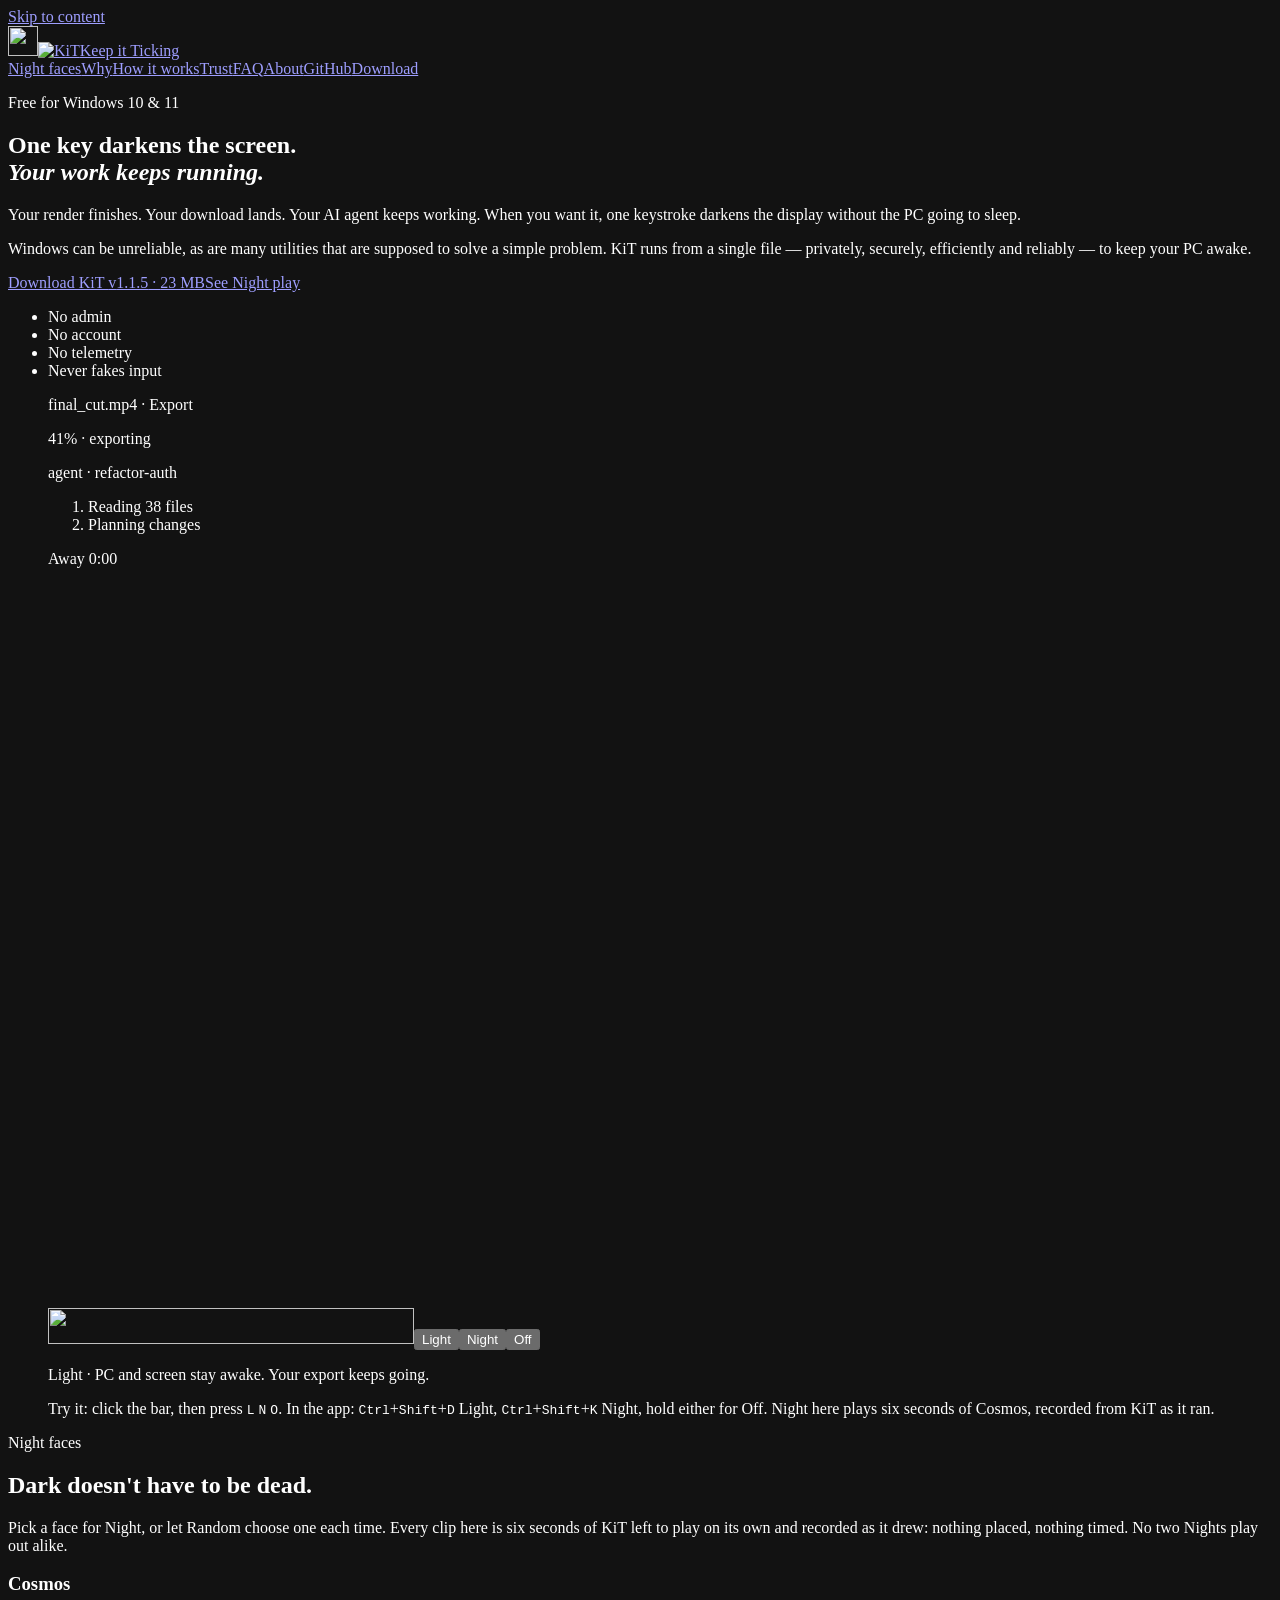
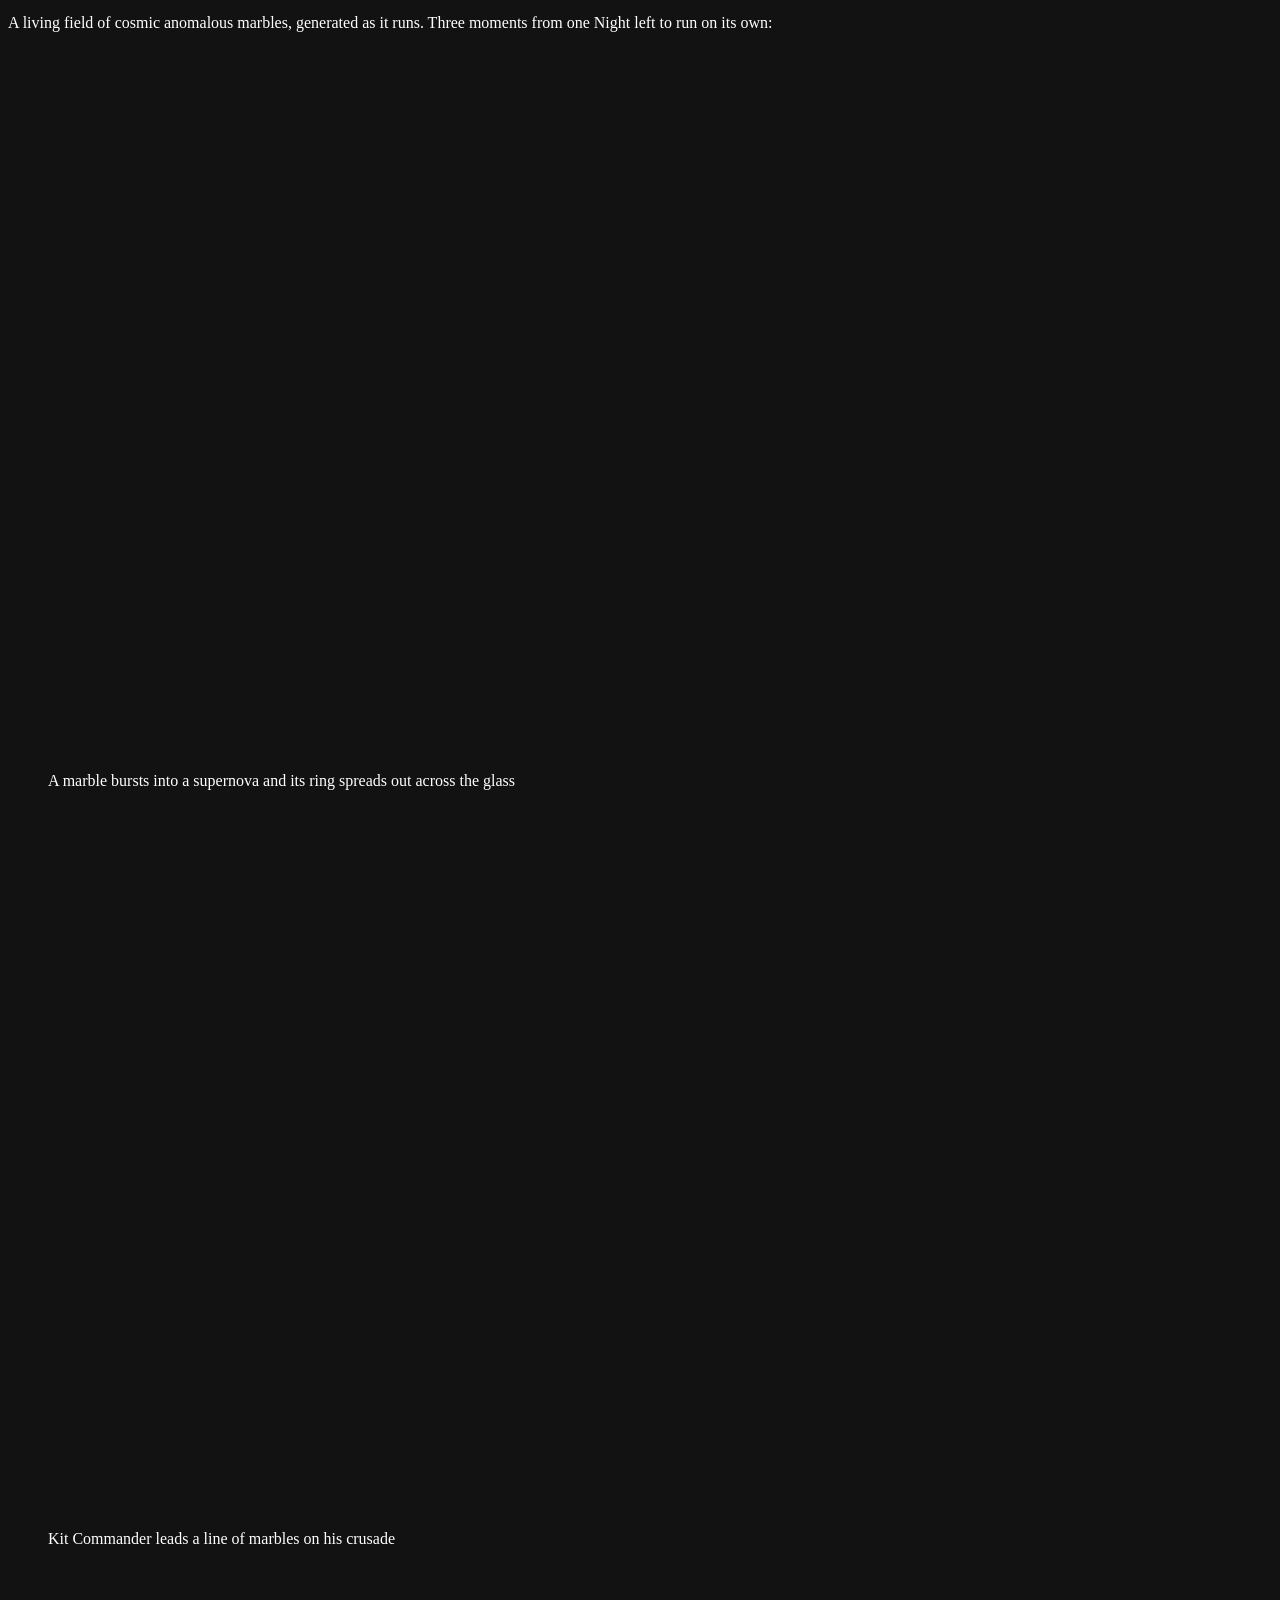
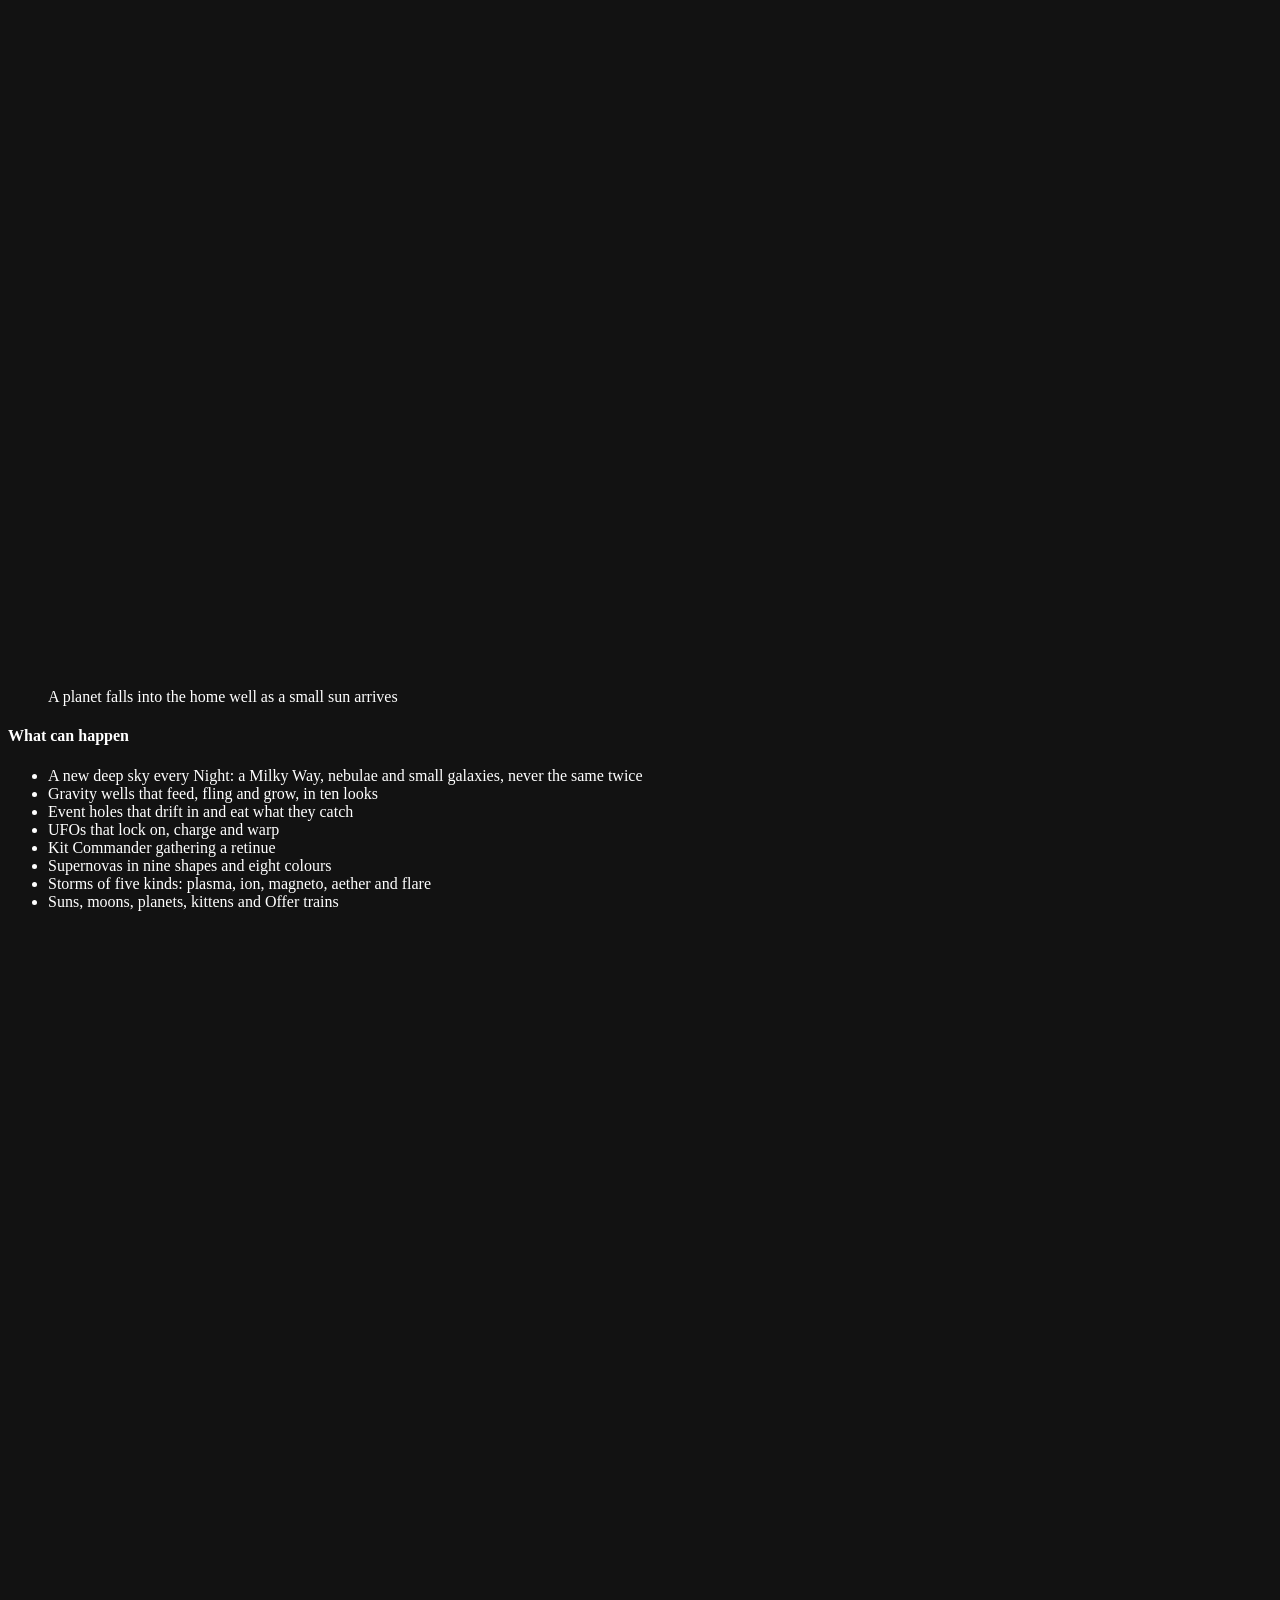
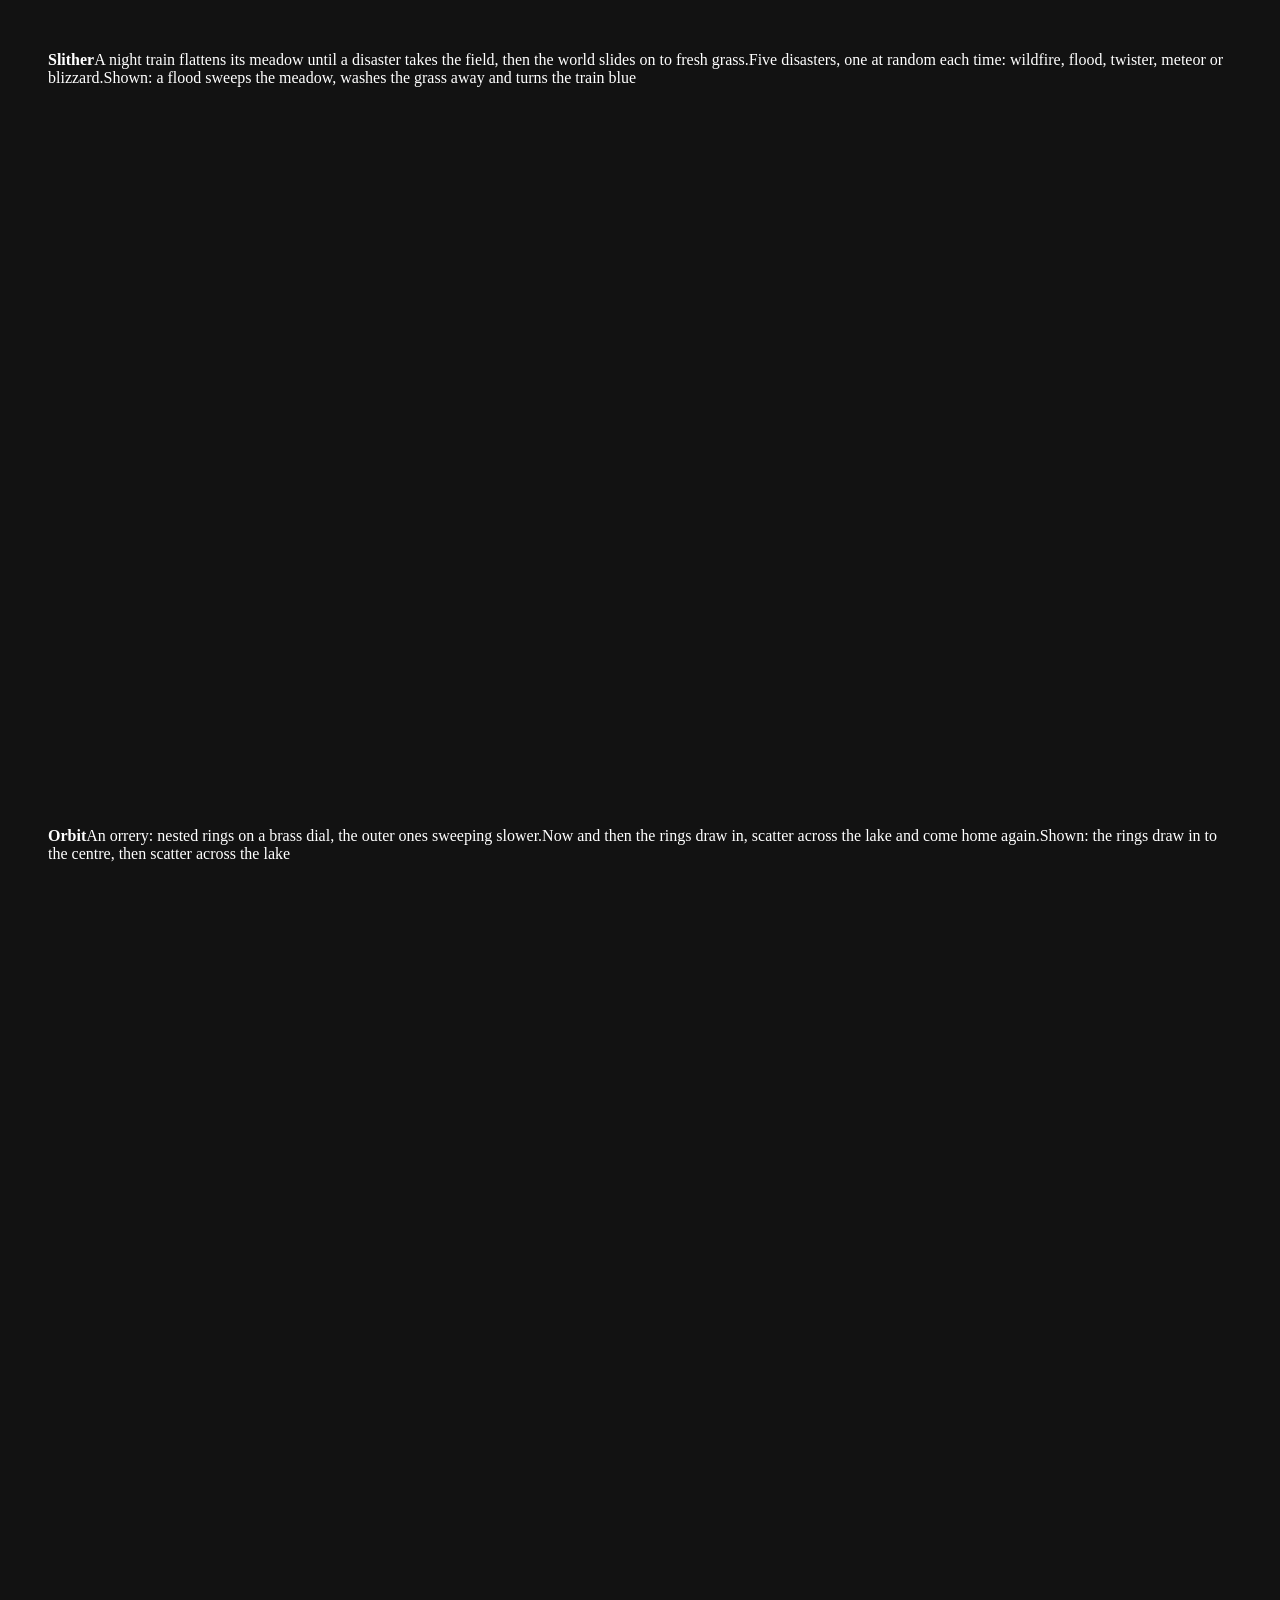
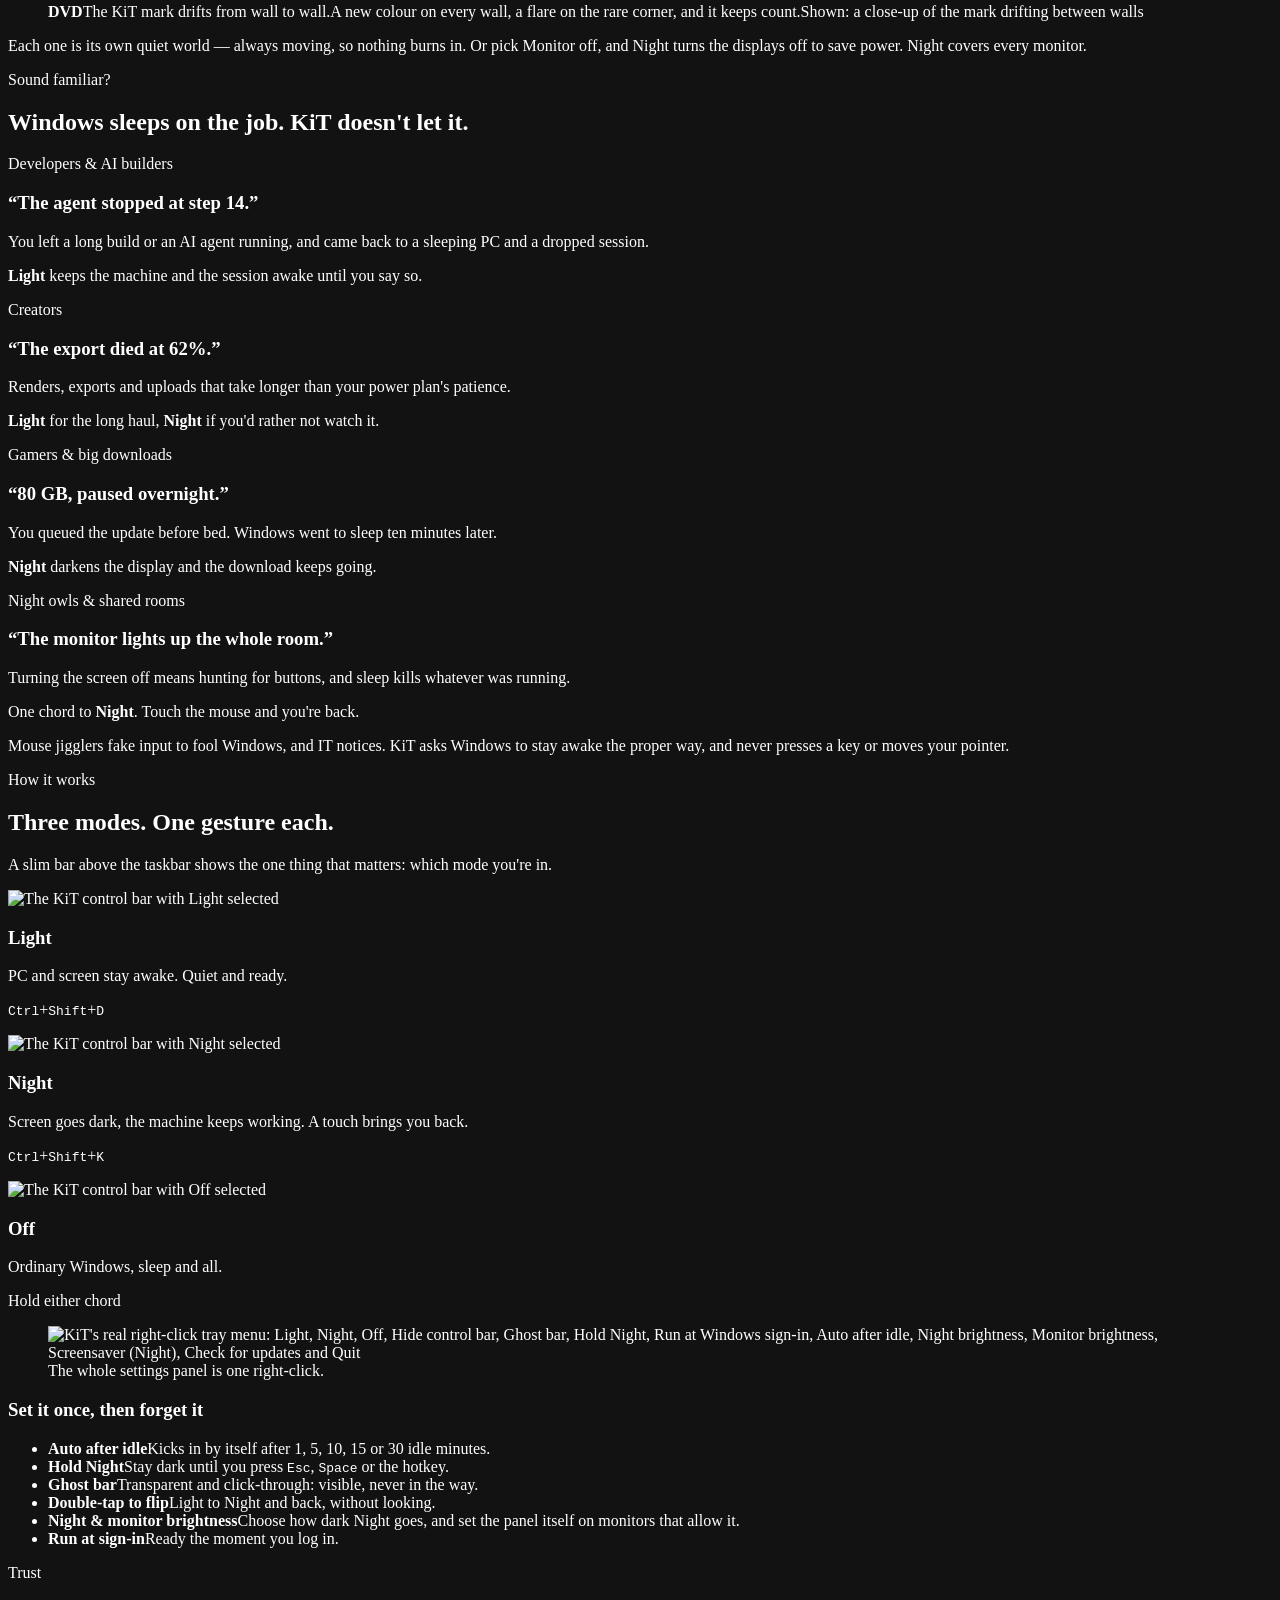
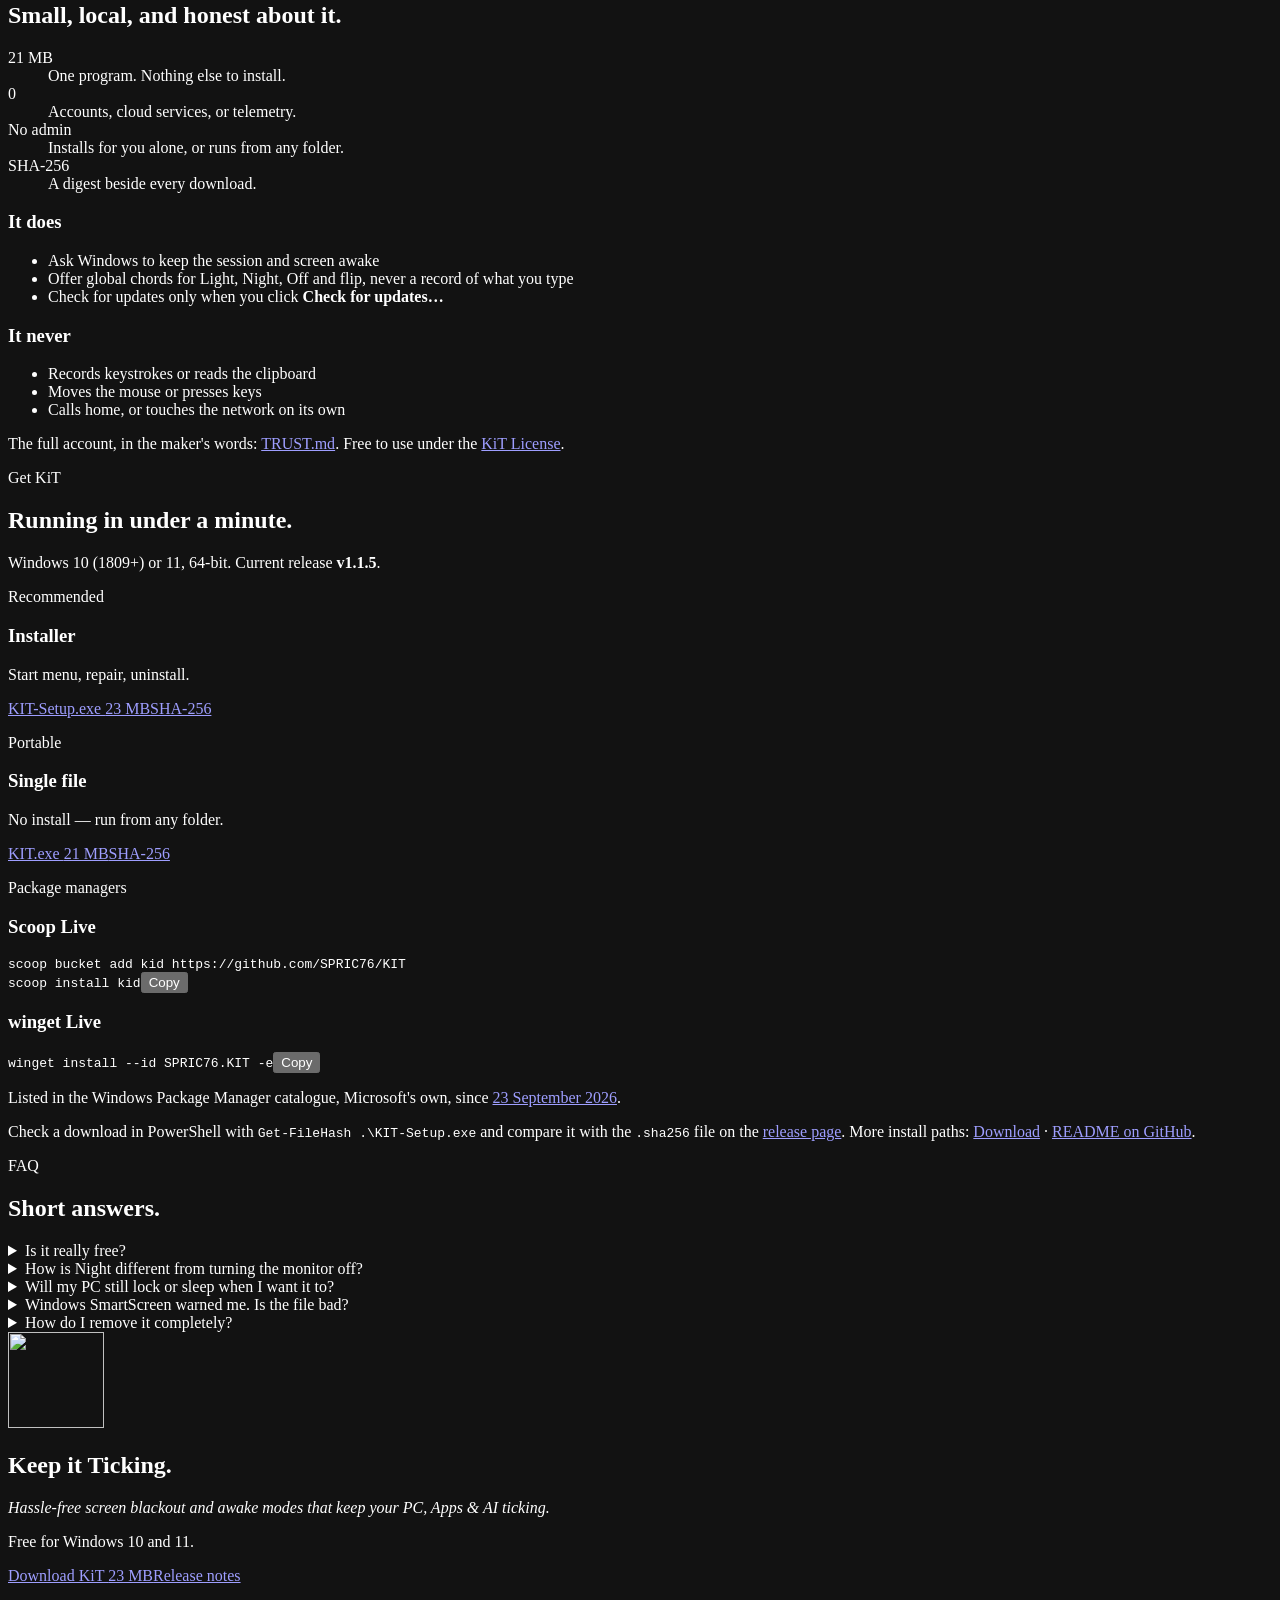
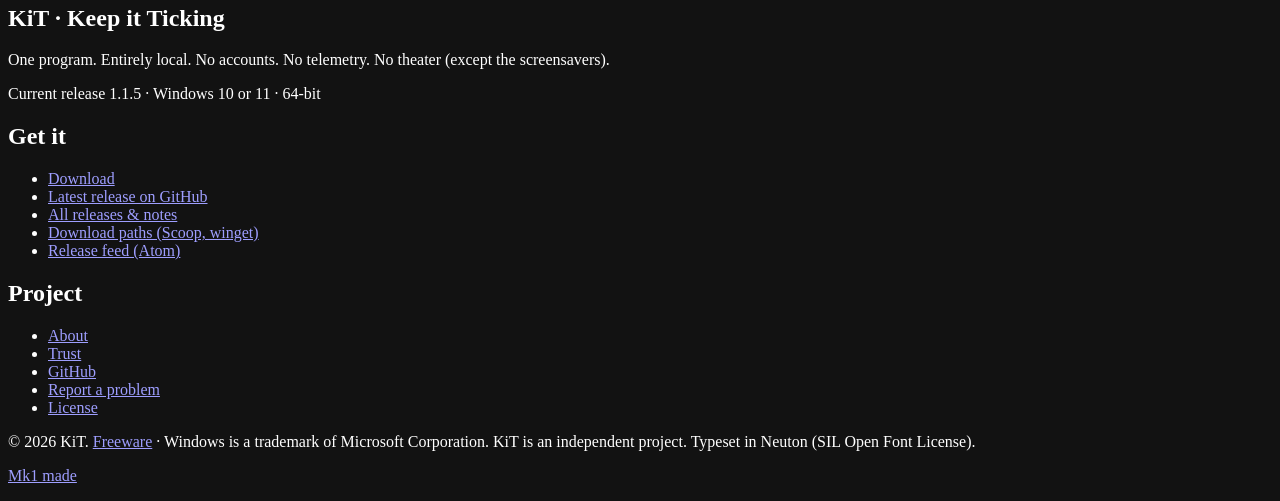
==== commit cd171b82: "Landing build for KIT 1.1.5" ====
--- a/index.html
+++ b/index.html
@@ -1,3 +1,3 @@
-<!DOCTYPE html><html lang="en"><head><meta charset="utf-8"><meta name="viewport" content="width=device-width, initial-scale=1"><meta name="generator" content="Astro v7.2.7"><title>KiT — One key darkens the screen. Your work keeps running. · Free for Windows</title><meta name="description" content="Keep downloads, renders, builds and AI agents running while you're away, or black out the screen in one keystroke without the PC sleeping. Free for Windows 10 and 11. No account, no telemetry, no admin."><meta name="author" content="MK1 Made"><meta name="application-name" content="KiT"><meta name="theme-color" content="#0e0e10"><meta name="color-scheme" content="dark"><meta name="robots" content="index, follow"><link rel="canonical" href="https://spric76.github.io/KIT/"><link rel="icon" href="/KIT/favicon.ico" sizes="any"><link rel="icon" type="image/svg+xml" href="/KIT/favicon.svg"><link rel="icon" type="image/png" sizes="32x32" href="/KIT/favicon-32.png"><link rel="apple-touch-icon" href="/KIT/apple-touch-icon.png"><link rel="manifest" href="/KIT/site.webmanifest"><link rel="alternate" type="application/atom+xml" title="KiT releases" href="https://github.com/SPRIC76/KIT/releases.atom"><link rel="preload" as="font" type="font/woff2" crossorigin href="/KIT/fonts/neuton-regular.woff2"><link rel="preload" as="font" type="font/woff2" crossorigin href="/KIT/fonts/neuton-bold.woff2"><style>@font-face{font-family:"Neuton";src:url("/KIT/fonts/neuton-light.woff2") format("woff2");font-weight:300;font-style:normal;font-display:swap;}@font-face{font-family:"Neuton";src:url("/KIT/fonts/neuton-regular.woff2") format("woff2");font-weight:400;font-style:normal;font-display:swap;}@font-face{font-family:"Neuton";src:url("/KIT/fonts/neuton-italic.woff2") format("woff2");font-weight:400;font-style:italic;font-display:swap;}@font-face{font-family:"Neuton";src:url("/KIT/fonts/neuton-bold.woff2") format("woff2");font-weight:700;font-style:normal;font-display:swap;}@font-face{font-family:"Neuton";src:url("/KIT/fonts/neuton-extrabold.woff2") format("woff2");font-weight:800;font-style:normal;font-display:swap;}</style><meta property="og:type" content="website"><meta property="og:site_name" content="KiT — Keep it Ticking"><meta property="og:title" content="KiT — One key darkens the screen. Your work keeps running. · Free for Windows"><meta property="og:description" content="Keep downloads, renders, builds and AI agents running while you're away, or black out the screen in one keystroke without the PC sleeping. Free for Windows 10 and 11. No account, no telemetry, no admin."><meta property="og:url" content="https://spric76.github.io/KIT/"><meta property="og:image" content="https://spric76.github.io/KIT/og-image.png"><meta property="og:image:width" content="1200"><meta property="og:image:height" content="630"><meta property="og:image:alt" content="KiT — Keep it Ticking. Hassle-free screen blackout and awake modes that keep your PC, Apps &amp; AI ticking."><meta property="og:locale" content="en_US"><meta name="twitter:card" content="summary_large_image"><meta name="twitter:title" content="KiT — One key darkens the screen. Your work keeps running. · Free for Windows"><meta name="twitter:description" content="Keep downloads, renders, builds and AI agents running while you're away, or black out the screen in one keystroke without the PC sleeping. Free for Windows 10 and 11. No account, no telemetry, no admin."><meta name="twitter:image" content="https://spric76.github.io/KIT/og-image.png"><script type="application/ld+json">{"@context":"https://schema.org","@type":"SoftwareApplication","name":"KiT","alternateName":"Keep it Ticking","description":"KiT is a quiet Windows companion that keeps your session awake (Light) or darkens the desktop without sleeping the PC (Night), with wakeable screensaver faces; Off returns ordinary Windows.","url":"https://spric76.github.io/KIT/","image":"https://spric76.github.io/KIT/og-image.png","applicationCategory":"UtilitiesApplication","operatingSystem":"Windows 10, Windows 11","softwareVersion":"1.1.5","downloadUrl":"https://github.com/SPRIC76/KIT/releases/latest/download/KIT-Setup.exe","installUrl":"https://github.com/SPRIC76/KIT/releases/latest/download/KIT-Setup.exe","license":"https://github.com/SPRIC76/KIT/blob/main/LICENSE","isAccessibleForFree":true,"offers":{"@type":"Offer","price":"0","priceCurrency":"USD"},"author":{"@type":"Organization","name":"MK1 Made","url":"https://mk1made.us"},"releaseNotes":"https://github.com/SPRIC76/KIT/releases"}</script><link rel="stylesheet" href="/KIT/assets/BaseLayout.CHDivp-0.css"></head><body><a class="skip" href="#main">Skip to content</a><!-- The maker's seal (Brain Bridge orders/mk1-made-brand.md, landing brand mark). Small on purpose: headlines sell KiT. --><div class="maker-strip"><p class="wrap"><a href="https://mk1made.us" rel="noopener">MK1 Made</a> • <em>deliberately designed, intelligently refined</em></p></div><header class="site-header"><div class="wrap inner"><a class="brand" href="/KIT/" aria-label="KiT home"><img class="mark" src="/KIT/img/kit-mark-96.png" width="30" height="30" alt=""><img class="wordmark" src="/KIT/img/kit-wordmark.png" width="788" height="343" alt="KiT"><span class="expand">Keep it Ticking</span></a><nav class="nav" aria-label="Primary"><a class="hide-xs" href="/KIT/#night">Night faces</a><a class="hide-sm" href="/KIT/#why">Why</a><a href="/KIT/#how">How it works</a><a class="hide-sm" href="/KIT/#trust">Trust</a><a class="hide-sm" href="/KIT/#faq">FAQ</a><a href="/KIT/about/">About</a><a class="hide-xs" href="https://github.com/SPRIC76/KIT" rel="noopener">GitHub</a><a class="nav-cta" href="https://github.com/SPRIC76/KIT/releases/latest/download/KIT-Setup.exe" rel="noopener">Download</a></nav></div></header><main id="main"><section class="hero" aria-labelledby="hero-title"><div class="wrap hero-grid"><div class="hero-copy"><p class="eyebrow">Free for Windows 10 &amp; 11</p><h1 id="hero-title">One key darkens the screen.<br><em>Your work keeps running.</em></h1><p class="lede">Your render finishes. Your download lands. Your AI agent keeps working. When you want it, one keystroke darkens the display without the PC going to sleep.</p><p class="why">Windows can be unreliable, as are many utilities that are supposed to solve a simple problem. KiT runs from a single file — privately, securely, efficiently and reliably — to keep your PC awake.</p><div class="actions"><a class="btn btn-primary" href="https://github.com/SPRIC76/KIT/releases/latest/download/KIT-Setup.exe" data-asset="KIT-Setup.exe" rel="noopener">Download KiT <span class="sub">v<span data-version>1.1.5</span> · <span data-size="KIT-Setup.exe">23 MB</span></span></a><a class="btn btn-ghost" href="#night">See Night play</a></div><ul class="proof" aria-label="At a glance"><li>No admin</li><li>No account</li><li>No telemetry</li><li>Never fakes input</li></ul></div><figure class="demo" id="demo" data-mode="light" aria-label="Interactive preview of KiT's three modes"><div class="screen" data-screen><div class="desktop" aria-hidden="true"><div class="win win-job"><p class="win-title">final_cut.mp4 · Export</p><div class="meter"><span data-job-bar></span></div><p class="win-line"><span data-job-pct>41</span>% · <span data-job-note>exporting</span></p></div><div class="win win-agent"><p class="win-title">agent · refactor-auth</p><ol class="log" data-log><li>Reading 38 files</li><li>Planning changes</li></ol></div><div class="taskbar"><span>Away <span data-away>0:00</span></span></div></div><video class="nightface" data-reel width="1280" height="720" poster="/KIT/img/scenes/cosmos-1.jpg" muted loop playsinline preload="none" aria-hidden="true"><source src="/KIT/video/scenes/cosmos-1.webm" type="video/webm"><source src="/KIT/video/scenes/cosmos-1.mp4" type="video/mp4"></video><div class="veil" aria-hidden="true"><p data-veil></p></div><div class="kbar" role="radiogroup" aria-label="KiT control bar"><img data-bar src="/KIT/img/bar-light.png" width="366" height="36" alt=""><button class="seg seg-light" type="button" role="radio" data-set="light" aria-checked="true"><span class="sr">Light</span></button><button class="seg seg-night" type="button" role="radio" data-set="night" aria-checked="false"><span class="sr">Night</span></button><button class="seg seg-off" type="button" role="radio" data-set="off" aria-checked="false"><span class="sr">Off</span></button></div></div><p class="demo-status" data-status>Light · PC and screen stay awake. Your export keeps going.</p><p class="sr" data-announce aria-live="polite"></p><figcaption>Try it: click the bar, then press <kbd>L</kbd> <kbd>N</kbd> <kbd>O</kbd>. In the app: <kbd>Ctrl</kbd>+<kbd>Shift</kbd>+<kbd>D</kbd> Light, <kbd>Ctrl</kbd>+<kbd>Shift</kbd>+<kbd>K</kbd> Night, hold either for Off. Night here plays six seconds of Cosmos, recorded from KiT as it ran.</figcaption></figure></div></section><section class="section night" id="night" aria-labelledby="night-title"><div class="wrap"><div class="section-head"><p class="eyebrow">Night faces</p><h2 id="night-title">Dark doesn't have to be dead.</h2><p>Pick a face for Night, or let Random choose one each time. Every clip here is six seconds of KiT left to play on its own and recorded as it drew: nothing placed, nothing timed. No two Nights play out alike.</p></div><article class="cosmos" aria-labelledby="cosmos-title"><div class="cosmos-head"><h3 id="cosmos-title">Cosmos</h3><p>A living field of cosmic anomalous marbles, generated as it runs. Three moments from one Night left to run on its own:</p></div><div class="scenes" data-count="3"><figure class="scene"><video data-scene width="1280" height="720" poster="/KIT/img/scenes/cosmos-1.jpg" muted loop playsinline preload="none" aria-label="Cosmos, recorded: a marble bursts into a supernova and its ring spreads out across the glass"><source src="/KIT/video/scenes/cosmos-1.webm" type="video/webm"><source src="/KIT/video/scenes/cosmos-1.mp4" type="video/mp4"></video><figcaption>A marble bursts into a supernova and its ring spreads out across the glass</figcaption></figure><figure class="scene"><video data-scene width="1280" height="720" poster="/KIT/img/scenes/cosmos-2.jpg" muted loop playsinline preload="none" aria-label="Cosmos, recorded: Kit Commander leads a line of marbles on his crusade"><source src="/KIT/video/scenes/cosmos-2.webm" type="video/webm"><source src="/KIT/video/scenes/cosmos-2.mp4" type="video/mp4"></video><figcaption>Kit Commander leads a line of marbles on his crusade</figcaption></figure><figure class="scene"><video data-scene width="1280" height="720" poster="/KIT/img/scenes/cosmos-3.jpg" muted loop playsinline preload="none" aria-label="Cosmos, recorded: a planet falls into the home well as a small sun arrives"><source src="/KIT/video/scenes/cosmos-3.webm" type="video/webm"><source src="/KIT/video/scenes/cosmos-3.mp4" type="video/mp4"></video><figcaption>A planet falls into the home well as a small sun arrives</figcaption></figure></div><div class="varies"><h4>What can happen</h4><ul><li>A new deep sky every Night: a Milky Way, nebulae and small galaxies, never the same twice</li><li>Gravity wells that feed, fling and grow, in ten looks</li><li>Event holes that drift in and eat what they catch</li><li>UFOs that lock on, charge and warp</li><li>Kit Commander gathering a retinue</li><li>Supernovas in nine shapes and eight colours</li><li>Storms of five kinds: plasma, ion, magneto, aether and flare</li><li>Suns, moons, planets, kittens and Offer trains</li></ul></div></article><div class="faces"><figure class="face"><video data-scene width="1280" height="720" poster="/KIT/img/scenes/snake-1.jpg" muted loop playsinline preload="none" aria-label="Slither, recorded: a flood sweeps the meadow, washes the grass away and turns the train blue"><source src="/KIT/video/scenes/snake-1.webm" type="video/webm"><source src="/KIT/video/scenes/snake-1.mp4" type="video/mp4"></video><figcaption><strong>Slither</strong><span>A night train flattens its meadow until a disaster takes the field, then the world slides on to fresh grass.</span><span class="varies-line">Five disasters, one at random each time: wildfire, flood, twister, meteor or blizzard.</span><span class="shown">Shown: a flood sweeps the meadow, washes the grass away and turns the train blue</span></figcaption></figure><figure class="face"><video data-scene width="1280" height="720" poster="/KIT/img/scenes/orbit-1.jpg" muted loop playsinline preload="none" aria-label="Orbit, recorded: the rings draw in to the centre, then scatter across the lake"><source src="/KIT/video/scenes/orbit-1.webm" type="video/webm"><source src="/KIT/video/scenes/orbit-1.mp4" type="video/mp4"></video><figcaption><strong>Orbit</strong><span>An orrery: nested rings on a brass dial, the outer ones sweeping slower.</span><span class="varies-line">Now and then the rings draw in, scatter across the lake and come home again.</span><span class="shown">Shown: the rings draw in to the centre, then scatter across the lake</span></figcaption></figure><figure class="face"><video data-scene width="1280" height="720" poster="/KIT/img/scenes/dvd-1.jpg" muted loop playsinline preload="none" aria-label="DVD, recorded: a close-up of the mark drifting between walls"><source src="/KIT/video/scenes/dvd-1.webm" type="video/webm"><source src="/KIT/video/scenes/dvd-1.mp4" type="video/mp4"></video><figcaption><strong>DVD</strong><span>The KiT mark drifts from wall to wall.</span><span class="varies-line">A new colour on every wall, a flare on the rare corner, and it keeps count.</span><span class="shown">Shown: a close-up of the mark drifting between walls</span></figcaption></figure></div><p class="small center">Each one is its own quiet world — always moving, so nothing burns in. Or pick Monitor off, and Night turns the displays off to save power. Night covers every monitor.</p></div></section><section class="section" id="why" aria-labelledby="why-title"><div class="wrap"><div class="section-head"><p class="eyebrow">Sound familiar?</p><h2 id="why-title">Windows sleeps on the job. KiT doesn't let it.</h2></div><div class="pains"><article class="pain"><p class="who">Developers &amp; AI builders</p><h3>“The agent stopped at step 14.”</h3><p>You left a long build or an AI agent running, and came back to a sleeping PC and a dropped session.</p><p class="fix"><strong>Light</strong> keeps the machine and the session awake until you say so.</p></article><article class="pain"><p class="who">Creators</p><h3>“The export died at 62%.”</h3><p>Renders, exports and uploads that take longer than your power plan's patience.</p><p class="fix"><strong>Light</strong> for the long haul, <strong>Night</strong> if you'd rather not watch it.</p></article><article class="pain"><p class="who">Gamers &amp; big downloads</p><h3>“80 GB, paused overnight.”</h3><p>You queued the update before bed. Windows went to sleep ten minutes later.</p><p class="fix"><strong>Night</strong> darkens the display and the download keeps going.</p></article><article class="pain"><p class="who">Night owls &amp; shared rooms</p><h3>“The monitor lights up the whole room.”</h3><p>Turning the screen off means hunting for buttons, and sleep kills whatever was running.</p><p class="fix">One chord to <strong>Night</strong>. Touch the mouse and you're back.</p></article></div><p class="aside">Mouse jigglers fake input to fool Windows, and IT notices. KiT asks Windows to stay awake the proper way, and never presses a key or moves your pointer.</p></div></section><section class="section" id="how" aria-labelledby="how-title"><div class="wrap"><div class="section-head"><p class="eyebrow">How it works</p><h2 id="how-title">Three modes. One gesture each.</h2><p>A slim bar above the taskbar shows the one thing that matters: which mode you're in.</p></div><div class="modes"><article class="mode mode-light"><img src="/KIT/img/bar-light.png" width="366" height="36" alt="The KiT control bar with Light selected" loading="lazy"><h3>Light</h3><p>PC and screen stay awake. Quiet and ready.</p><p class="key"><kbd>Ctrl</kbd>+<kbd>Shift</kbd>+<kbd>D</kbd></p></article><article class="mode mode-night"><img src="/KIT/img/bar-night.png" width="366" height="36" alt="The KiT control bar with Night selected" loading="lazy"><h3>Night</h3><p>Screen goes dark, the machine keeps working. A touch brings you back.</p><p class="key"><kbd>Ctrl</kbd>+<kbd>Shift</kbd>+<kbd>K</kbd></p></article><article class="mode mode-off"><img src="/KIT/img/bar-off.png" width="366" height="36" alt="The KiT control bar with Off selected" loading="lazy"><h3>Off</h3><p>Ordinary Windows, sleep and all.</p><p class="key">Hold either chord</p></article></div><div class="setforget"><figure class="tray"><img src="/KIT/img/tray-menu.png" width="412" height="412" alt="KiT's real right-click tray menu: Light, Night, Off, Hide control bar, Ghost bar, Hold Night, Run at Windows sign-in, Auto after idle, Night brightness, Monitor brightness, Screensaver (Night), Check for updates and Quit" loading="lazy"><figcaption>The whole settings panel is one right-click.</figcaption></figure><div><h3 class="sf-title">Set it once, then forget it</h3><ul class="toggles"><li><strong>Auto after idle</strong><span>Kicks in by itself after 1, 5, 10, 15 or 30 idle minutes.</span></li><li><strong>Hold Night</strong><span>Stay dark until you press <kbd>Esc</kbd>, <kbd>Space</kbd> or the hotkey.</span></li><li><strong>Ghost bar</strong><span>Transparent and click-through: visible, never in the way.</span></li><li><strong>Double-tap to flip</strong><span>Light to Night and back, without looking.</span></li><li><strong>Night &amp; monitor brightness</strong><span>Choose how dark Night goes, and set the panel itself on monitors that allow it.</span></li><li><strong>Run at sign-in</strong><span>Ready the moment you log in.</span></li></ul></div></div></div></section><section class="section" id="trust" aria-labelledby="trust-title"><div class="wrap"><div class="section-head"><p class="eyebrow">Trust</p><h2 id="trust-title">Small, local, and honest about it.</h2></div><dl class="facts"><div><dt><span data-size="KIT.exe">21 MB</span></dt><dd>One program. Nothing else to install.</dd></div><div><dt>0</dt><dd>Accounts, cloud services, or telemetry.</dd></div><div><dt>No admin</dt><dd>Installs for you alone, or runs from any folder.</dd></div><div><dt>SHA-256</dt><dd>A digest beside every download.</dd></div></dl><div class="trust-cols"><div><h3>It does</h3><ul class="trust-does"><li>Ask Windows to keep the session and screen awake</li><li>Offer global chords for Light, Night, Off and flip, never a record of what you type</li><li>Check for updates only when you click <strong>Check for updates…</strong></li></ul></div><div><h3>It never</h3><ul class="trust-never"><li>Records keystrokes or reads the clipboard</li><li>Moves the mouse or presses keys</li><li>Calls home, or touches the network on its own</li></ul></div></div><p class="small">The full account, in the maker's words: <a href="https://github.com/SPRIC76/KIT/blob/main/TRUST.md" rel="noopener">TRUST.md</a>. Free to use under the <a href="https://github.com/SPRIC76/KIT/blob/main/LICENSE" rel="noopener">KiT License</a>.</p></div></section><section class="section" id="download" aria-labelledby="download-title" data-api="https://api.github.com/repos/SPRIC76/KIT/releases/latest" data-latest-page="https://github.com/SPRIC76/KIT/releases/latest" data-latest-files="https://github.com/SPRIC76/KIT/releases/latest/download/"><div class="wrap"><div class="section-head"><p class="eyebrow">Get KiT</p><h2 id="download-title">Running in under a minute.</h2><p>Windows 10 (1809+) or 11, 64-bit. Current release <strong>v<span data-version>1.1.5</span></strong><span data-published-wrap hidden>, published <span data-published></span></span>.</p></div><div class="dl-grid"><article class="dl featured"><p class="eyebrow">Recommended</p><h3>Installer</h3><p>Start menu, repair, uninstall.</p><div class="actions"><a class="btn btn-primary" href="https://github.com/SPRIC76/KIT/releases/latest/download/KIT-Setup.exe" data-asset="KIT-Setup.exe" rel="noopener">KIT-Setup.exe <span class="sub" data-size="KIT-Setup.exe">23 MB</span></a><a class="link-sm" href="https://github.com/SPRIC76/KIT/releases/latest/download/KIT-Setup.exe.sha256" data-asset="KIT-Setup.exe.sha256" rel="noopener">SHA-256</a></div></article><article class="dl"><p class="eyebrow">Portable</p><h3>Single file</h3><p>No install — run from any folder.</p><div class="actions"><a class="btn btn-ghost" href="https://github.com/SPRIC76/KIT/releases/latest/download/KIT.exe" data-asset="KIT.exe" rel="noopener">KIT.exe <span class="sub" data-size="KIT.exe">21 MB</span></a><a class="link-sm" href="https://github.com/SPRIC76/KIT/releases/latest/download/KIT.exe.sha256" data-asset="KIT.exe.sha256" rel="noopener">SHA-256</a></div></article><article class="dl"><p class="eyebrow">Package managers</p><h3>Scoop <span class="status live">Live</span></h3><pre class="cmd"><code>scoop bucket add kid https://github.com/SPRIC76/KIT
+<!DOCTYPE html><html lang="en"><head><meta charset="utf-8"><meta name="viewport" content="width=device-width, initial-scale=1"><meta name="generator" content="Astro v7.2.7"><title>KiT — One key darkens the screen. Your work keeps running. · Free for Windows</title><meta name="description" content="Keep downloads, renders, builds and AI agents running while you're away, or black out the screen in one keystroke without the PC sleeping. Free for Windows 10 and 11. No account, no telemetry, no admin."><meta name="author" content="Mk1 made"><meta name="application-name" content="KiT"><meta name="theme-color" content="#0e0e10"><meta name="color-scheme" content="dark"><meta name="robots" content="index, follow"><link rel="canonical" href="https://spric76.github.io/KIT/"><link rel="icon" href="/KIT/favicon.ico" sizes="any"><link rel="icon" type="image/svg+xml" href="/KIT/favicon.svg"><link rel="icon" type="image/png" sizes="32x32" href="/KIT/favicon-32.png"><link rel="apple-touch-icon" href="/KIT/apple-touch-icon.png"><link rel="manifest" href="/KIT/site.webmanifest"><link rel="alternate" type="application/atom+xml" title="KiT releases" href="https://github.com/SPRIC76/KIT/releases.atom"><link rel="preload" as="font" type="font/woff2" crossorigin href="/KIT/fonts/neuton-regular.woff2"><link rel="preload" as="font" type="font/woff2" crossorigin href="/KIT/fonts/neuton-bold.woff2"><style>@font-face{font-family:"Neuton";src:url("/KIT/fonts/neuton-light.woff2") format("woff2");font-weight:300;font-style:normal;font-display:swap;}@font-face{font-family:"Neuton";src:url("/KIT/fonts/neuton-regular.woff2") format("woff2");font-weight:400;font-style:normal;font-display:swap;}@font-face{font-family:"Neuton";src:url("/KIT/fonts/neuton-italic.woff2") format("woff2");font-weight:400;font-style:italic;font-display:swap;}@font-face{font-family:"Neuton";src:url("/KIT/fonts/neuton-bold.woff2") format("woff2");font-weight:700;font-style:normal;font-display:swap;}@font-face{font-family:"Neuton";src:url("/KIT/fonts/neuton-extrabold.woff2") format("woff2");font-weight:800;font-style:normal;font-display:swap;}</style><meta property="og:type" content="website"><meta property="og:site_name" content="KiT — Keep it Ticking"><meta property="og:title" content="KiT — One key darkens the screen. Your work keeps running. · Free for Windows"><meta property="og:description" content="Keep downloads, renders, builds and AI agents running while you're away, or black out the screen in one keystroke without the PC sleeping. Free for Windows 10 and 11. No account, no telemetry, no admin."><meta property="og:url" content="https://spric76.github.io/KIT/"><meta property="og:image" content="https://spric76.github.io/KIT/og-image.png"><meta property="og:image:width" content="1200"><meta property="og:image:height" content="630"><meta property="og:image:alt" content="KiT — Keep it Ticking. Hassle-free screen blackout and awake modes that keep your PC, Apps &amp; AI ticking."><meta property="og:locale" content="en_US"><meta name="twitter:card" content="summary_large_image"><meta name="twitter:title" content="KiT — One key darkens the screen. Your work keeps running. · Free for Windows"><meta name="twitter:description" content="Keep downloads, renders, builds and AI agents running while you're away, or black out the screen in one keystroke without the PC sleeping. Free for Windows 10 and 11. No account, no telemetry, no admin."><meta name="twitter:image" content="https://spric76.github.io/KIT/og-image.png"><script type="application/ld+json">{"@context":"https://schema.org","@type":"SoftwareApplication","name":"KiT","alternateName":"Keep it Ticking","description":"KiT is a quiet Windows companion that keeps your session awake (Light) or darkens the desktop without sleeping the PC (Night), with wakeable screensaver faces; Off returns ordinary Windows.","url":"https://spric76.github.io/KIT/","image":"https://spric76.github.io/KIT/og-image.png","applicationCategory":"UtilitiesApplication","operatingSystem":"Windows 10, Windows 11","softwareVersion":"1.1.5","downloadUrl":"https://github.com/SPRIC76/KIT/releases/latest/download/KIT-Setup.exe","installUrl":"https://github.com/SPRIC76/KIT/releases/latest/download/KIT-Setup.exe","license":"https://github.com/SPRIC76/KIT/blob/main/LICENSE","isAccessibleForFree":true,"offers":{"@type":"Offer","price":"0","priceCurrency":"USD"},"author":{"@type":"Organization","name":"Mk1 made","url":"https://mk1made.us"},"releaseNotes":"https://github.com/SPRIC76/KIT/releases"}</script><link rel="stylesheet" href="/KIT/assets/BaseLayout.CGDDNim4.css"></head><body><a class="skip" href="#main">Skip to content</a><header class="site-header"><div class="wrap inner"><a class="brand" href="/KIT/" aria-label="KiT home"><img class="mark" src="/KIT/img/kit-mark-96.png" width="30" height="30" alt=""><img class="wordmark" src="/KIT/img/kit-wordmark.png" width="788" height="343" alt="KiT"><span class="expand">Keep it Ticking</span></a><nav class="nav" aria-label="Primary"><a class="hide-xs" href="/KIT/#night">Night faces</a><a class="hide-sm" href="/KIT/#why">Why</a><a href="/KIT/#how">How it works</a><a class="hide-sm" href="/KIT/#trust">Trust</a><a class="hide-sm" href="/KIT/#faq">FAQ</a><a href="/KIT/about/">About</a><a class="hide-xs" href="https://github.com/SPRIC76/KIT" rel="noopener">GitHub</a><a class="nav-cta" href="https://github.com/SPRIC76/KIT/releases/latest/download/KIT-Setup.exe" rel="noopener">Download</a></nav></div></header><main id="main"><section class="hero" aria-labelledby="hero-title"><div class="wrap hero-grid"><div class="hero-copy"><p class="eyebrow">Free for Windows 10 &amp; 11</p><h1 id="hero-title">One key darkens the screen.<br><em>Your work keeps running.</em></h1><p class="lede">Your render finishes. Your download lands. Your AI agent keeps working. When you want it, one keystroke darkens the display without the PC going to sleep.</p><p class="why">Windows can be unreliable, as are many utilities that are supposed to solve a simple problem. KiT runs from a single file — privately, securely, efficiently and reliably — to keep your PC awake.</p><div class="actions"><a class="btn btn-primary" href="https://github.com/SPRIC76/KIT/releases/latest/download/KIT-Setup.exe" data-asset="KIT-Setup.exe" rel="noopener">Download KiT <span class="sub">v<span data-version>1.1.5</span> · <span data-size="KIT-Setup.exe">23 MB</span></span></a><a class="btn btn-ghost" href="#night">See Night play</a></div><ul class="proof" aria-label="At a glance"><li>No admin</li><li>No account</li><li>No telemetry</li><li>Never fakes input</li></ul></div><figure class="demo" id="demo" data-mode="light" aria-label="Interactive preview of KiT's three modes"><div class="screen" data-screen><div class="desktop" aria-hidden="true"><div class="win win-job"><p class="win-title">final_cut.mp4 · Export</p><div class="meter"><span data-job-bar></span></div><p class="win-line"><span data-job-pct>41</span>% · <span data-job-note>exporting</span></p></div><div class="win win-agent"><p class="win-title">agent · refactor-auth</p><ol class="log" data-log><li>Reading 38 files</li><li>Planning changes</li></ol></div><div class="taskbar"><span>Away <span data-away>0:00</span></span></div></div><video class="nightface" data-reel width="1280" height="720" poster="/KIT/img/scenes/cosmos-1.jpg" muted loop playsinline preload="none" aria-hidden="true"><source src="/KIT/video/scenes/cosmos-1.webm" type="video/webm"><source src="/KIT/video/scenes/cosmos-1.mp4" type="video/mp4"></video><div class="veil" aria-hidden="true"><p data-veil></p></div><div class="kbar" role="radiogroup" aria-label="KiT control bar"><img data-bar src="/KIT/img/bar-light.png" width="366" height="36" alt=""><button class="seg seg-light" type="button" role="radio" data-set="light" aria-checked="true"><span class="sr">Light</span></button><button class="seg seg-night" type="button" role="radio" data-set="night" aria-checked="false"><span class="sr">Night</span></button><button class="seg seg-off" type="button" role="radio" data-set="off" aria-checked="false"><span class="sr">Off</span></button></div></div><p class="demo-status" data-status>Light · PC and screen stay awake. Your export keeps going.</p><p class="sr" data-announce aria-live="polite"></p><figcaption>Try it: click the bar, then press <kbd>L</kbd> <kbd>N</kbd> <kbd>O</kbd>. In the app: <kbd>Ctrl</kbd>+<kbd>Shift</kbd>+<kbd>D</kbd> Light, <kbd>Ctrl</kbd>+<kbd>Shift</kbd>+<kbd>K</kbd> Night, hold either for Off. Night here plays six seconds of Cosmos, recorded from KiT as it ran.</figcaption></figure></div></section><section class="section night" id="night" aria-labelledby="night-title"><div class="wrap"><div class="section-head"><p class="eyebrow">Night faces</p><h2 id="night-title">Dark doesn't have to be dead.</h2><p>Pick a face for Night, or let Random choose one each time. Every clip here is six seconds of KiT left to play on its own and recorded as it drew: nothing placed, nothing timed. No two Nights play out alike.</p></div><article class="cosmos" aria-labelledby="cosmos-title"><div class="cosmos-head"><h3 id="cosmos-title">Cosmos</h3><p>A living field of cosmic anomalous marbles, generated as it runs. Three moments from one Night left to run on its own:</p></div><div class="scenes" data-count="3"><figure class="scene"><video data-scene width="1280" height="720" poster="/KIT/img/scenes/cosmos-1.jpg" muted loop playsinline preload="none" aria-label="Cosmos, recorded: a marble bursts into a supernova and its ring spreads out across the glass"><source src="/KIT/video/scenes/cosmos-1.webm" type="video/webm"><source src="/KIT/video/scenes/cosmos-1.mp4" type="video/mp4"></video><figcaption>A marble bursts into a supernova and its ring spreads out across the glass</figcaption></figure><figure class="scene"><video data-scene width="1280" height="720" poster="/KIT/img/scenes/cosmos-2.jpg" muted loop playsinline preload="none" aria-label="Cosmos, recorded: Kit Commander leads a line of marbles on his crusade"><source src="/KIT/video/scenes/cosmos-2.webm" type="video/webm"><source src="/KIT/video/scenes/cosmos-2.mp4" type="video/mp4"></video><figcaption>Kit Commander leads a line of marbles on his crusade</figcaption></figure><figure class="scene"><video data-scene width="1280" height="720" poster="/KIT/img/scenes/cosmos-3.jpg" muted loop playsinline preload="none" aria-label="Cosmos, recorded: a planet falls into the home well as a small sun arrives"><source src="/KIT/video/scenes/cosmos-3.webm" type="video/webm"><source src="/KIT/video/scenes/cosmos-3.mp4" type="video/mp4"></video><figcaption>A planet falls into the home well as a small sun arrives</figcaption></figure></div><div class="varies"><h4>What can happen</h4><ul><li>A new deep sky every Night: a Milky Way, nebulae and small galaxies, never the same twice</li><li>Gravity wells that feed, fling and grow, in ten looks</li><li>Event holes that drift in and eat what they catch</li><li>UFOs that lock on, charge and warp</li><li>Kit Commander gathering a retinue</li><li>Supernovas in nine shapes and eight colours</li><li>Storms of five kinds: plasma, ion, magneto, aether and flare</li><li>Suns, moons, planets, kittens and Offer trains</li></ul></div></article><div class="faces"><figure class="face"><video data-scene width="1280" height="720" poster="/KIT/img/scenes/snake-1.jpg" muted loop playsinline preload="none" aria-label="Slither, recorded: a flood sweeps the meadow, washes the grass away and turns the train blue"><source src="/KIT/video/scenes/snake-1.webm" type="video/webm"><source src="/KIT/video/scenes/snake-1.mp4" type="video/mp4"></video><figcaption><strong>Slither</strong><span>A night train flattens its meadow until a disaster takes the field, then the world slides on to fresh grass.</span><span class="varies-line">Five disasters, one at random each time: wildfire, flood, twister, meteor or blizzard.</span><span class="shown">Shown: a flood sweeps the meadow, washes the grass away and turns the train blue</span></figcaption></figure><figure class="face"><video data-scene width="1280" height="720" poster="/KIT/img/scenes/orbit-1.jpg" muted loop playsinline preload="none" aria-label="Orbit, recorded: the rings draw in to the centre, then scatter across the lake"><source src="/KIT/video/scenes/orbit-1.webm" type="video/webm"><source src="/KIT/video/scenes/orbit-1.mp4" type="video/mp4"></video><figcaption><strong>Orbit</strong><span>An orrery: nested rings on a brass dial, the outer ones sweeping slower.</span><span class="varies-line">Now and then the rings draw in, scatter across the lake and come home again.</span><span class="shown">Shown: the rings draw in to the centre, then scatter across the lake</span></figcaption></figure><figure class="face"><video data-scene width="1280" height="720" poster="/KIT/img/scenes/dvd-1.jpg" muted loop playsinline preload="none" aria-label="DVD, recorded: a close-up of the mark drifting between walls"><source src="/KIT/video/scenes/dvd-1.webm" type="video/webm"><source src="/KIT/video/scenes/dvd-1.mp4" type="video/mp4"></video><figcaption><strong>DVD</strong><span>The KiT mark drifts from wall to wall.</span><span class="varies-line">A new colour on every wall, a flare on the rare corner, and it keeps count.</span><span class="shown">Shown: a close-up of the mark drifting between walls</span></figcaption></figure></div><p class="small center">Each one is its own quiet world — always moving, so nothing burns in. Or pick Monitor off, and Night turns the displays off to save power. Night covers every monitor.</p></div></section><section class="section" id="why" aria-labelledby="why-title"><div class="wrap"><div class="section-head"><p class="eyebrow">Sound familiar?</p><h2 id="why-title">Windows sleeps on the job. KiT doesn't let it.</h2></div><div class="pains"><article class="pain"><p class="who">Developers &amp; AI builders</p><h3>“The agent stopped at step 14.”</h3><p>You left a long build or an AI agent running, and came back to a sleeping PC and a dropped session.</p><p class="fix"><strong>Light</strong> keeps the machine and the session awake until you say so.</p></article><article class="pain"><p class="who">Creators</p><h3>“The export died at 62%.”</h3><p>Renders, exports and uploads that take longer than your power plan's patience.</p><p class="fix"><strong>Light</strong> for the long haul, <strong>Night</strong> if you'd rather not watch it.</p></article><article class="pain"><p class="who">Gamers &amp; big downloads</p><h3>“80 GB, paused overnight.”</h3><p>You queued the update before bed. Windows went to sleep ten minutes later.</p><p class="fix"><strong>Night</strong> darkens the display and the download keeps going.</p></article><article class="pain"><p class="who">Night owls &amp; shared rooms</p><h3>“The monitor lights up the whole room.”</h3><p>Turning the screen off means hunting for buttons, and sleep kills whatever was running.</p><p class="fix">One chord to <strong>Night</strong>. Touch the mouse and you're back.</p></article></div><p class="aside">Mouse jigglers fake input to fool Windows, and IT notices. KiT asks Windows to stay awake the proper way, and never presses a key or moves your pointer.</p></div></section><section class="section" id="how" aria-labelledby="how-title"><div class="wrap"><div class="section-head"><p class="eyebrow">How it works</p><h2 id="how-title">Three modes. One gesture each.</h2><p>A slim bar above the taskbar shows the one thing that matters: which mode you're in.</p></div><div class="modes"><article class="mode mode-light"><img src="/KIT/img/bar-light.png" width="366" height="36" alt="The KiT control bar with Light selected" loading="lazy"><h3>Light</h3><p>PC and screen stay awake. Quiet and ready.</p><p class="key"><kbd>Ctrl</kbd>+<kbd>Shift</kbd>+<kbd>D</kbd></p></article><article class="mode mode-night"><img src="/KIT/img/bar-night.png" width="366" height="36" alt="The KiT control bar with Night selected" loading="lazy"><h3>Night</h3><p>Screen goes dark, the machine keeps working. A touch brings you back.</p><p class="key"><kbd>Ctrl</kbd>+<kbd>Shift</kbd>+<kbd>K</kbd></p></article><article class="mode mode-off"><img src="/KIT/img/bar-off.png" width="366" height="36" alt="The KiT control bar with Off selected" loading="lazy"><h3>Off</h3><p>Ordinary Windows, sleep and all.</p><p class="key">Hold either chord</p></article></div><div class="setforget"><figure class="tray"><img src="/KIT/img/tray-menu.png" width="412" height="412" alt="KiT's real right-click tray menu: Light, Night, Off, Hide control bar, Ghost bar, Hold Night, Run at Windows sign-in, Auto after idle, Night brightness, Monitor brightness, Screensaver (Night), Check for updates and Quit" loading="lazy"><figcaption>The whole settings panel is one right-click.</figcaption></figure><div><h3 class="sf-title">Set it once, then forget it</h3><ul class="toggles"><li><strong>Auto after idle</strong><span>Kicks in by itself after 1, 5, 10, 15 or 30 idle minutes.</span></li><li><strong>Hold Night</strong><span>Stay dark until you press <kbd>Esc</kbd>, <kbd>Space</kbd> or the hotkey.</span></li><li><strong>Ghost bar</strong><span>Transparent and click-through: visible, never in the way.</span></li><li><strong>Double-tap to flip</strong><span>Light to Night and back, without looking.</span></li><li><strong>Night &amp; monitor brightness</strong><span>Choose how dark Night goes, and set the panel itself on monitors that allow it.</span></li><li><strong>Run at sign-in</strong><span>Ready the moment you log in.</span></li></ul></div></div></div></section><section class="section" id="trust" aria-labelledby="trust-title"><div class="wrap"><div class="section-head"><p class="eyebrow">Trust</p><h2 id="trust-title">Small, local, and honest about it.</h2></div><dl class="facts"><div><dt><span data-size="KIT.exe">21 MB</span></dt><dd>One program. Nothing else to install.</dd></div><div><dt>0</dt><dd>Accounts, cloud services, or telemetry.</dd></div><div><dt>No admin</dt><dd>Installs for you alone, or runs from any folder.</dd></div><div><dt>SHA-256</dt><dd>A digest beside every download.</dd></div></dl><div class="trust-cols"><div><h3>It does</h3><ul class="trust-does"><li>Ask Windows to keep the session and screen awake</li><li>Offer global chords for Light, Night, Off and flip, never a record of what you type</li><li>Check for updates only when you click <strong>Check for updates…</strong></li></ul></div><div><h3>It never</h3><ul class="trust-never"><li>Records keystrokes or reads the clipboard</li><li>Moves the mouse or presses keys</li><li>Calls home, or touches the network on its own</li></ul></div></div><p class="small">The full account, in the maker's words: <a href="https://github.com/SPRIC76/KIT/blob/main/TRUST.md" rel="noopener">TRUST.md</a>. Free to use under the <a href="https://github.com/SPRIC76/KIT/blob/main/LICENSE" rel="noopener">KiT License</a>.</p></div></section><section class="section" id="download" aria-labelledby="download-title" data-api="https://api.github.com/repos/SPRIC76/KIT/releases/latest" data-latest-page="https://github.com/SPRIC76/KIT/releases/latest" data-latest-files="https://github.com/SPRIC76/KIT/releases/latest/download/"><div class="wrap"><div class="section-head"><p class="eyebrow">Get KiT</p><h2 id="download-title">Running in under a minute.</h2><p>Windows 10 (1809+) or 11, 64-bit. Current release <strong>v<span data-version>1.1.5</span></strong><span data-published-wrap hidden>, published <span data-published></span></span>.</p></div><div class="dl-grid"><article class="dl featured"><p class="eyebrow">Recommended</p><h3>Installer</h3><p>Start menu, repair, uninstall.</p><div class="actions"><a class="btn btn-primary" href="https://github.com/SPRIC76/KIT/releases/latest/download/KIT-Setup.exe" data-asset="KIT-Setup.exe" rel="noopener">KIT-Setup.exe <span class="sub" data-size="KIT-Setup.exe">23 MB</span></a><a class="link-sm" href="https://github.com/SPRIC76/KIT/releases/latest/download/KIT-Setup.exe.sha256" data-asset="KIT-Setup.exe.sha256" rel="noopener">SHA-256</a></div></article><article class="dl"><p class="eyebrow">Portable</p><h3>Single file</h3><p>No install — run from any folder.</p><div class="actions"><a class="btn btn-ghost" href="https://github.com/SPRIC76/KIT/releases/latest/download/KIT.exe" data-asset="KIT.exe" rel="noopener">KIT.exe <span class="sub" data-size="KIT.exe">21 MB</span></a><a class="link-sm" href="https://github.com/SPRIC76/KIT/releases/latest/download/KIT.exe.sha256" data-asset="KIT.exe.sha256" rel="noopener">SHA-256</a></div></article><article class="dl"><p class="eyebrow">Package managers</p><h3>Scoop <span class="status live">Live</span></h3><pre class="cmd"><code>scoop bucket add kid https://github.com/SPRIC76/KIT
 scoop install kid</code><button class="copy" type="button" data-copy="scoop bucket add kid https://github.com/SPRIC76/KIT
-scoop install kid" aria-label="Copy Scoop commands">Copy</button></pre><h3 class="pm-2">winget <span class="status live">Live</span></h3><pre class="cmd"><code>winget install --id SPRIC76.KIT -e</code><button class="copy" type="button" data-copy="winget install --id SPRIC76.KIT -e" aria-label="Copy winget command">Copy</button></pre><p class="note">Listed in the Windows Package Manager catalogue, Microsoft's own, since <a href="https://github.com/microsoft/winget-pkgs/pull/420913" rel="noopener">23 September 2026</a>.</p></article></div><p class="small verify">Check a download in PowerShell with <code>Get-FileHash .\KIT-Setup.exe</code> and compare it with the <code>.sha256</code> file on the <a href="https://github.com/SPRIC76/KIT/releases/latest" rel="noopener">release page</a>. More install paths: <a href="https://github.com/SPRIC76/KIT/blob/main/docs/DOWNLOAD.md" rel="noopener">Download</a> · <a href="https://github.com/SPRIC76/KIT#readme" rel="noopener">README on GitHub</a>.</p></div></section><section class="section" id="faq" aria-labelledby="faq-title"><div class="wrap"><div class="section-head"><p class="eyebrow">FAQ</p><h2 id="faq-title">Short answers.</h2></div><div class="faq"><details><summary>Is it really free?</summary><p>Yes. No account, no tier, nothing to unlock. It's closed-source freeware; the <a href="https://github.com/SPRIC76/KIT/blob/main/LICENSE" rel="noopener">license</a> says exactly what that means.</p></details><details><summary>How is Night different from turning the monitor off?</summary><p>Night keeps the machine working while every display goes dark, with no buttons to find. A touch of the mouse or keyboard brings you straight back, or Hold Night keeps it dark until you press Esc or Space. To save power, pick Monitor off in the tray's Screensaver (Night) menu: Night then turns the displays off, and a touch still brings them back.</p></details><details><summary>Will my PC still lock or sleep when I want it to?</summary><p>Yes. Switch to Off, or hold either chord, and Windows goes back to its own power settings.</p></details><details><summary>Windows SmartScreen warned me. Is the file bad?</summary><p>Windows looks twice at new publishers; that's ordinary, not a verdict. Compare the SHA-256 digest with the one on the release page if you want certainty.</p></details><details><summary>How do I remove it completely?</summary><p>Uninstall from Settings → Apps, or turn off Run at sign-in and delete the portable file. Settings live in <code>%LOCALAPPDATA%\KiT</code> (<code>%LOCALAPPDATA%\KiD</code> if you ran it under its earlier name); delete that folder for a clean slate.</p></details></div></div></section><section class="section closing" aria-labelledby="closing-title"><div class="wrap closing-inner"><img class="closing-mark" src="/KIT/img/kit-mark-256.png" width="96" height="96" alt="" loading="lazy"><h2 id="closing-title">Keep it Ticking.</h2><p class="closing-tag"><em>Hassle-free screen blackout and awake modes that keep your PC, Apps &amp; AI ticking.</em></p><p>Free for Windows 10 and 11.</p><div class="actions"><a class="btn btn-primary" href="https://github.com/SPRIC76/KIT/releases/latest/download/KIT-Setup.exe" data-asset="KIT-Setup.exe" rel="noopener">Download KiT <span class="sub" data-size="KIT-Setup.exe">23 MB</span></a><a class="btn btn-ghost" href="https://github.com/SPRIC76/KIT/releases" rel="noopener">Release notes</a></div></div></section></main><footer class="site-footer"><div class="wrap"><div class="cols"><div><h2 class="foot-h">KiT · Keep it Ticking</h2><p>One program. Entirely local. No accounts. No telemetry. No theater (except the screensavers).</p><p class="small">Current release <span data-version>1.1.5</span> · Windows 10 or 11 · 64-bit</p></div><div><h2 class="foot-h">Get it</h2><ul><li><a href="https://github.com/SPRIC76/KIT/releases/latest/download/KIT-Setup.exe" rel="noopener">Download</a></li><li><a href="https://github.com/SPRIC76/KIT/releases/latest" rel="noopener">Latest release on GitHub</a></li><li><a href="https://github.com/SPRIC76/KIT/releases" rel="noopener">All releases &amp; notes</a></li><li><a href="https://github.com/SPRIC76/KIT/blob/main/docs/DOWNLOAD.md" rel="noopener">Download paths (Scoop, winget)</a></li><li><a href="https://github.com/SPRIC76/KIT/releases.atom" rel="noopener">Release feed (Atom)</a></li></ul></div><div><h2 class="foot-h">Project</h2><ul><li><a href="/KIT/about/">About</a></li><li><a href="https://github.com/SPRIC76/KIT/blob/main/TRUST.md" rel="noopener">Trust</a></li><li><a href="https://github.com/SPRIC76/KIT" rel="noopener">GitHub</a></li><li><a href="https://github.com/SPRIC76/KIT/issues" rel="noopener">Report a problem</a></li><li><a href="https://github.com/SPRIC76/KIT/blob/main/LICENSE" rel="noopener">License</a></li></ul></div></div><p class="legal">© 2026 KiT. <a href="https://mk1made.us" rel="noopener">MK1 Made</a>. <a href="https://github.com/SPRIC76/KIT/blob/main/LICENSE" rel="noopener">Freeware</a> · Windows is a trademark of Microsoft Corporation. KiT is an independent project. Typeset in Neuton (SIL Open Font License).</p></div></footer></body></html><script type="module" src="/KIT/assets/index.astro_astro_type_script_index_0_lang.Dko_oyve.js"></script>+scoop install kid" aria-label="Copy Scoop commands">Copy</button></pre><h3 class="pm-2">winget <span class="status live">Live</span></h3><pre class="cmd"><code>winget install --id SPRIC76.KIT -e</code><button class="copy" type="button" data-copy="winget install --id SPRIC76.KIT -e" aria-label="Copy winget command">Copy</button></pre><p class="note">Listed in the Windows Package Manager catalogue, Microsoft's own, since <a href="https://github.com/microsoft/winget-pkgs/pull/420913" rel="noopener">23 September 2026</a>.</p></article></div><p class="small verify">Check a download in PowerShell with <code>Get-FileHash .\KIT-Setup.exe</code> and compare it with the <code>.sha256</code> file on the <a href="https://github.com/SPRIC76/KIT/releases/latest" rel="noopener">release page</a>. More install paths: <a href="https://github.com/SPRIC76/KIT/blob/main/docs/DOWNLOAD.md" rel="noopener">Download</a> · <a href="https://github.com/SPRIC76/KIT#readme" rel="noopener">README on GitHub</a>.</p></div></section><section class="section" id="faq" aria-labelledby="faq-title"><div class="wrap"><div class="section-head"><p class="eyebrow">FAQ</p><h2 id="faq-title">Short answers.</h2></div><div class="faq"><details><summary>Is it really free?</summary><p>Yes. No account, no tier, nothing to unlock. It's closed-source freeware; the <a href="https://github.com/SPRIC76/KIT/blob/main/LICENSE" rel="noopener">license</a> says exactly what that means.</p></details><details><summary>How is Night different from turning the monitor off?</summary><p>Night keeps the machine working while every display goes dark, with no buttons to find. A touch of the mouse or keyboard brings you straight back, or Hold Night keeps it dark until you press Esc or Space. To save power, pick Monitor off in the tray's Screensaver (Night) menu: Night then turns the displays off, and a touch still brings them back.</p></details><details><summary>Will my PC still lock or sleep when I want it to?</summary><p>Yes. Switch to Off, or hold either chord, and Windows goes back to its own power settings.</p></details><details><summary>Windows SmartScreen warned me. Is the file bad?</summary><p>Windows looks twice at new publishers; that's ordinary, not a verdict. Compare the SHA-256 digest with the one on the release page if you want certainty.</p></details><details><summary>How do I remove it completely?</summary><p>Uninstall from Settings → Apps, or turn off Run at sign-in and delete the portable file. Settings live in <code>%LOCALAPPDATA%\KiT</code> (<code>%LOCALAPPDATA%\KiD</code> if you ran it under its earlier name); delete that folder for a clean slate.</p></details></div></div></section><section class="section closing" aria-labelledby="closing-title"><div class="wrap closing-inner"><img class="closing-mark" src="/KIT/img/kit-mark-256.png" width="96" height="96" alt="" loading="lazy"><h2 id="closing-title">Keep it Ticking.</h2><p class="closing-tag"><em>Hassle-free screen blackout and awake modes that keep your PC, Apps &amp; AI ticking.</em></p><p>Free for Windows 10 and 11.</p><div class="actions"><a class="btn btn-primary" href="https://github.com/SPRIC76/KIT/releases/latest/download/KIT-Setup.exe" data-asset="KIT-Setup.exe" rel="noopener">Download KiT <span class="sub" data-size="KIT-Setup.exe">23 MB</span></a><a class="btn btn-ghost" href="https://github.com/SPRIC76/KIT/releases" rel="noopener">Release notes</a></div></div></section></main><footer class="site-footer"><div class="wrap"><div class="cols"><div><h2 class="foot-h">KiT · Keep it Ticking</h2><p>One program. Entirely local. No accounts. No telemetry. No theater (except the screensavers).</p><p class="small">Current release <span data-version>1.1.5</span> · Windows 10 or 11 · 64-bit</p></div><div><h2 class="foot-h">Get it</h2><ul><li><a href="https://github.com/SPRIC76/KIT/releases/latest/download/KIT-Setup.exe" rel="noopener">Download</a></li><li><a href="https://github.com/SPRIC76/KIT/releases/latest" rel="noopener">Latest release on GitHub</a></li><li><a href="https://github.com/SPRIC76/KIT/releases" rel="noopener">All releases &amp; notes</a></li><li><a href="https://github.com/SPRIC76/KIT/blob/main/docs/DOWNLOAD.md" rel="noopener">Download paths (Scoop, winget)</a></li><li><a href="https://github.com/SPRIC76/KIT/releases.atom" rel="noopener">Release feed (Atom)</a></li></ul></div><div><h2 class="foot-h">Project</h2><ul><li><a href="/KIT/about/">About</a></li><li><a href="https://github.com/SPRIC76/KIT/blob/main/TRUST.md" rel="noopener">Trust</a></li><li><a href="https://github.com/SPRIC76/KIT" rel="noopener">GitHub</a></li><li><a href="https://github.com/SPRIC76/KIT/issues" rel="noopener">Report a problem</a></li><li><a href="https://github.com/SPRIC76/KIT/blob/main/LICENSE" rel="noopener">License</a></li></ul></div></div><p class="legal">© 2026 KiT. <a href="https://github.com/SPRIC76/KIT/blob/main/LICENSE" rel="noopener">Freeware</a> · Windows is a trademark of Microsoft Corporation. KiT is an independent project. Typeset in Neuton (SIL Open Font License).</p><!-- The maker's seal, alone and centered at the foot (MK 2026-10-05: "Mk1 made" Is how it should be written). --><p class="maker"><a href="https://mk1made.us" rel="noopener">Mk1 made</a></p></div></footer></body></html><script type="module" src="/KIT/assets/index.astro_astro_type_script_index_0_lang.Dko_oyve.js"></script>
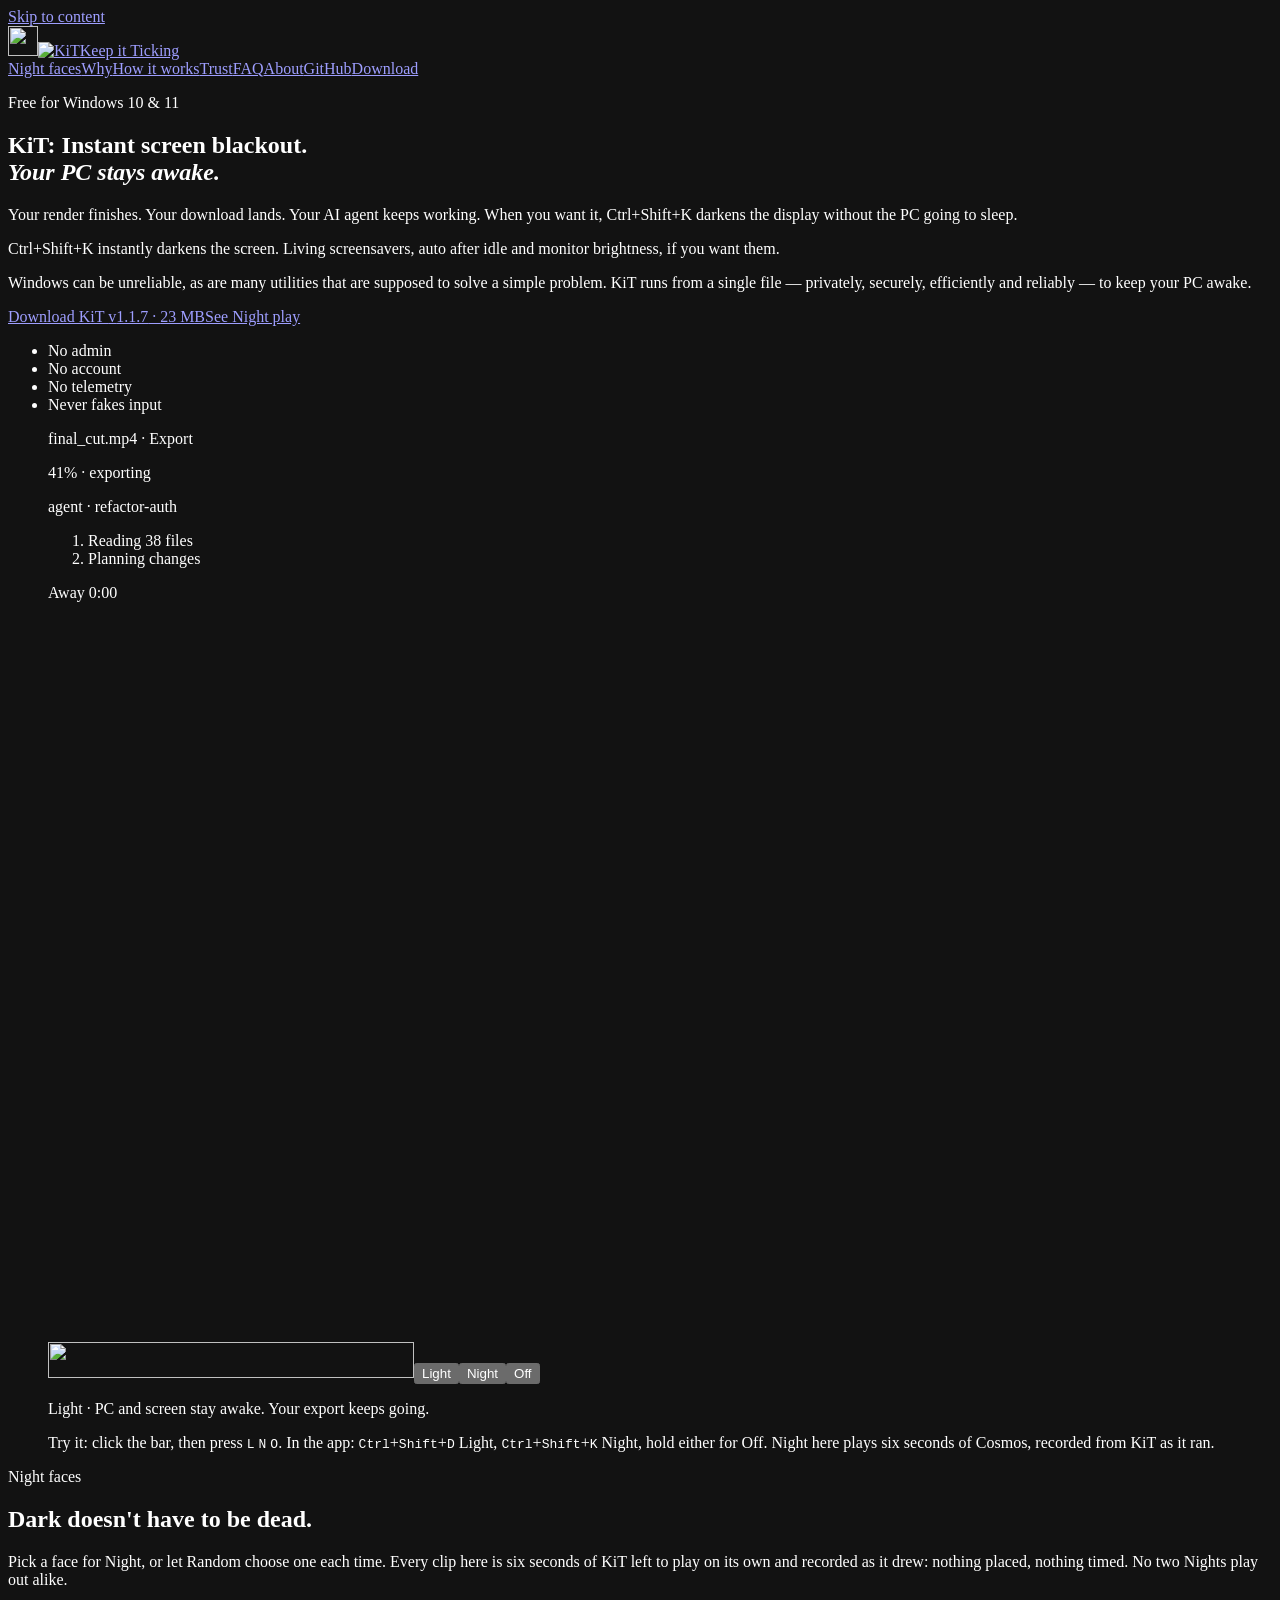
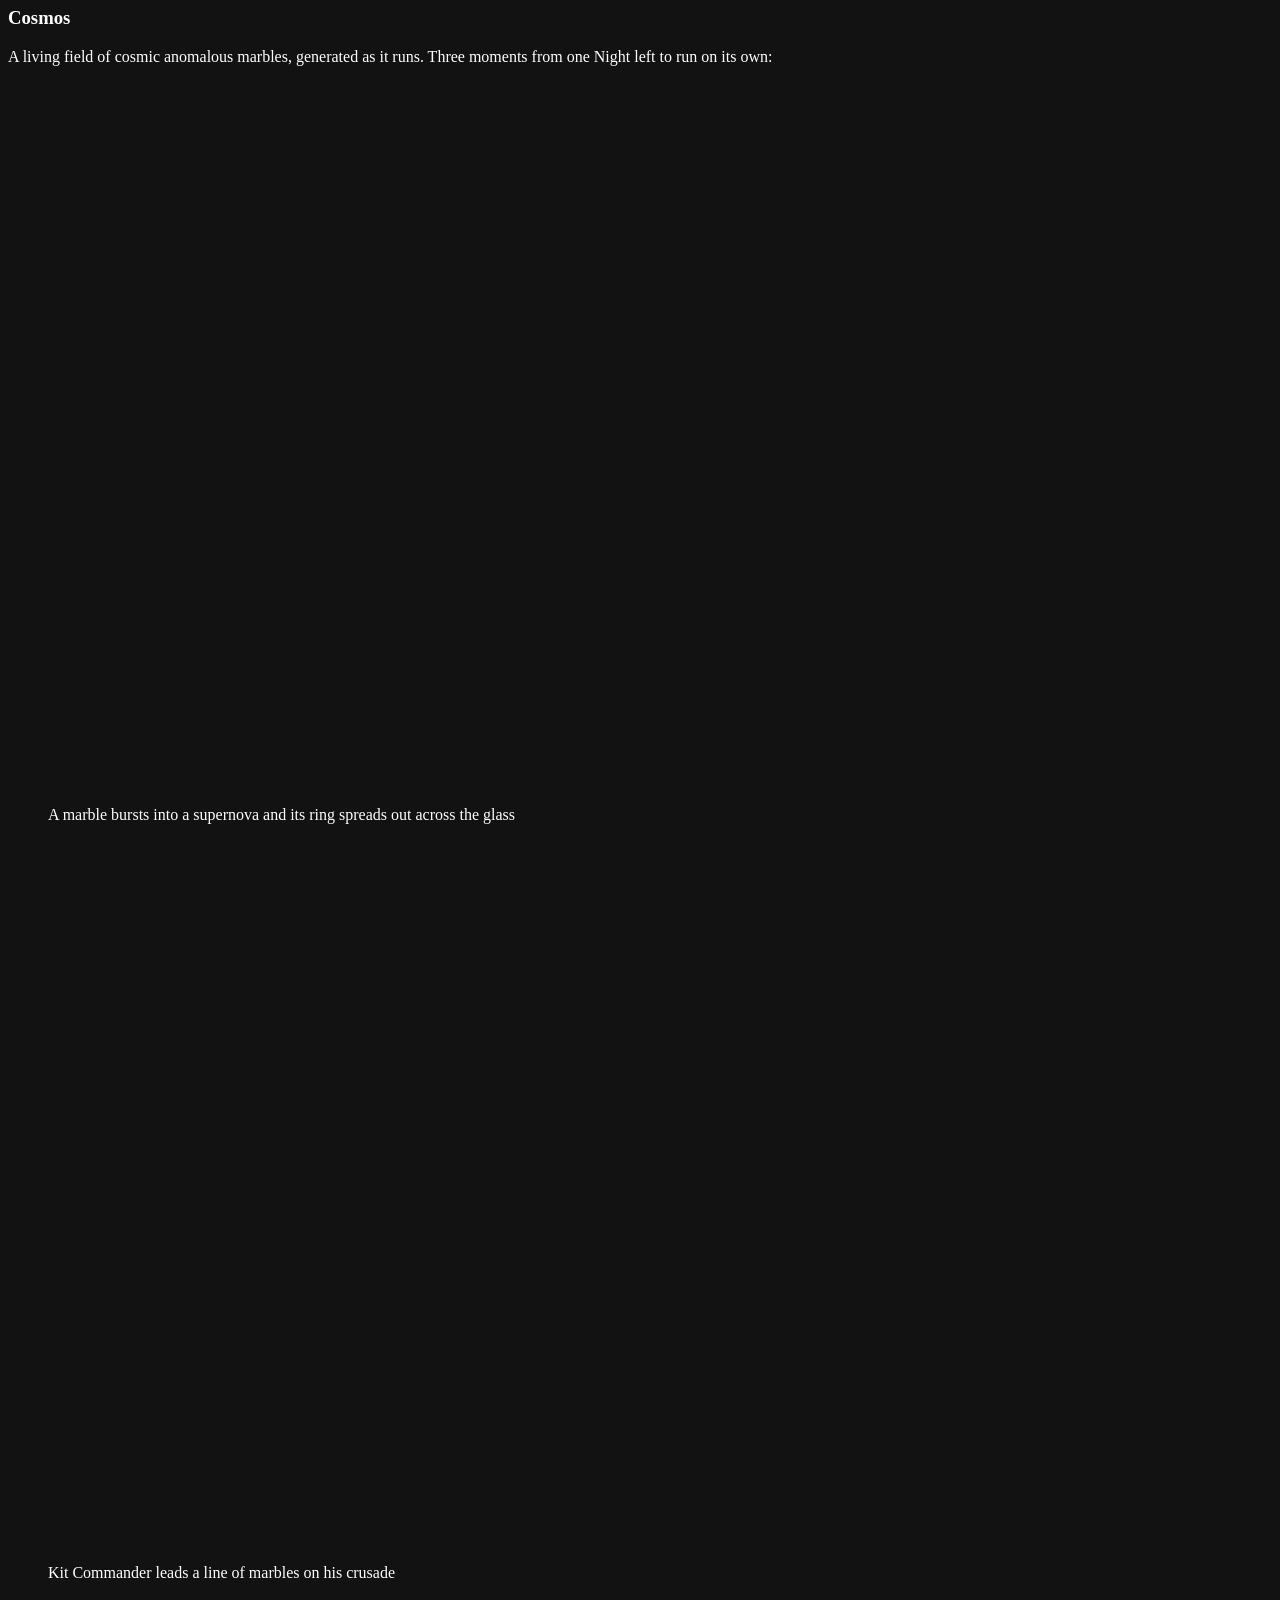
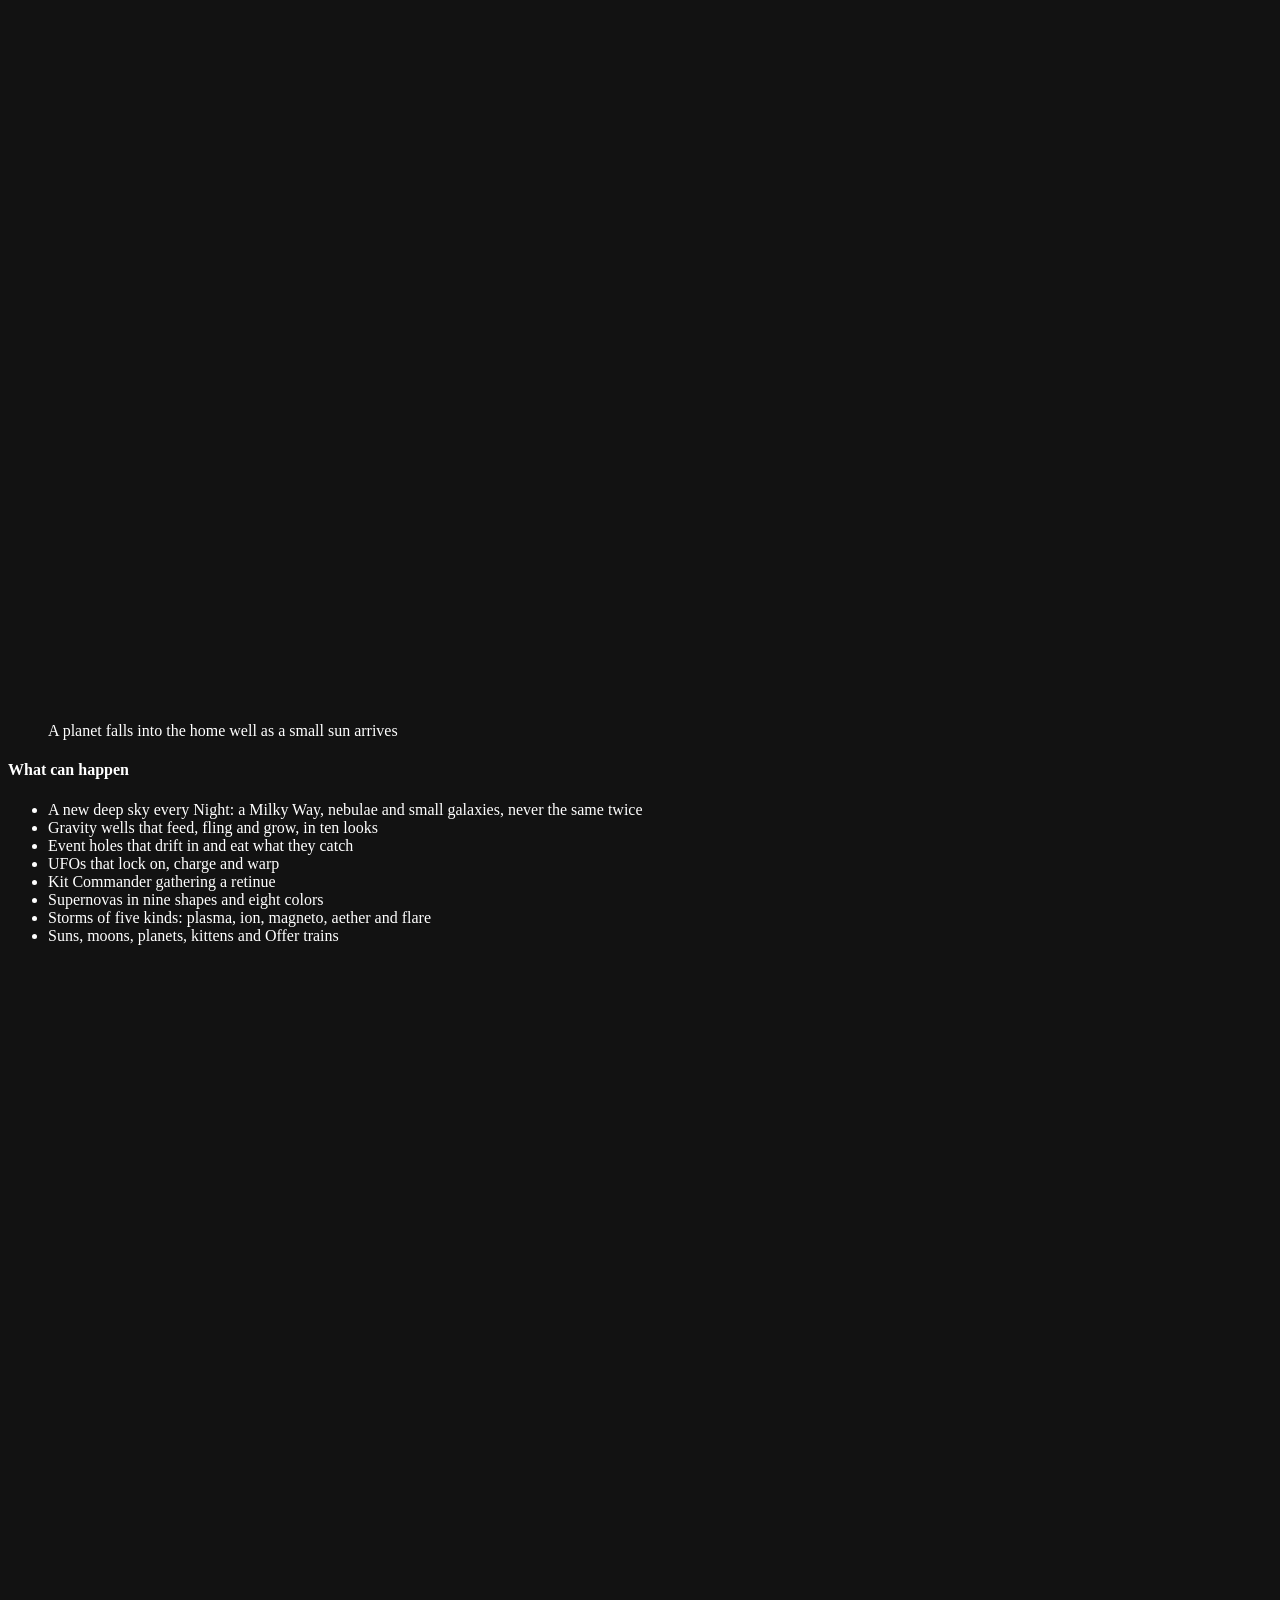
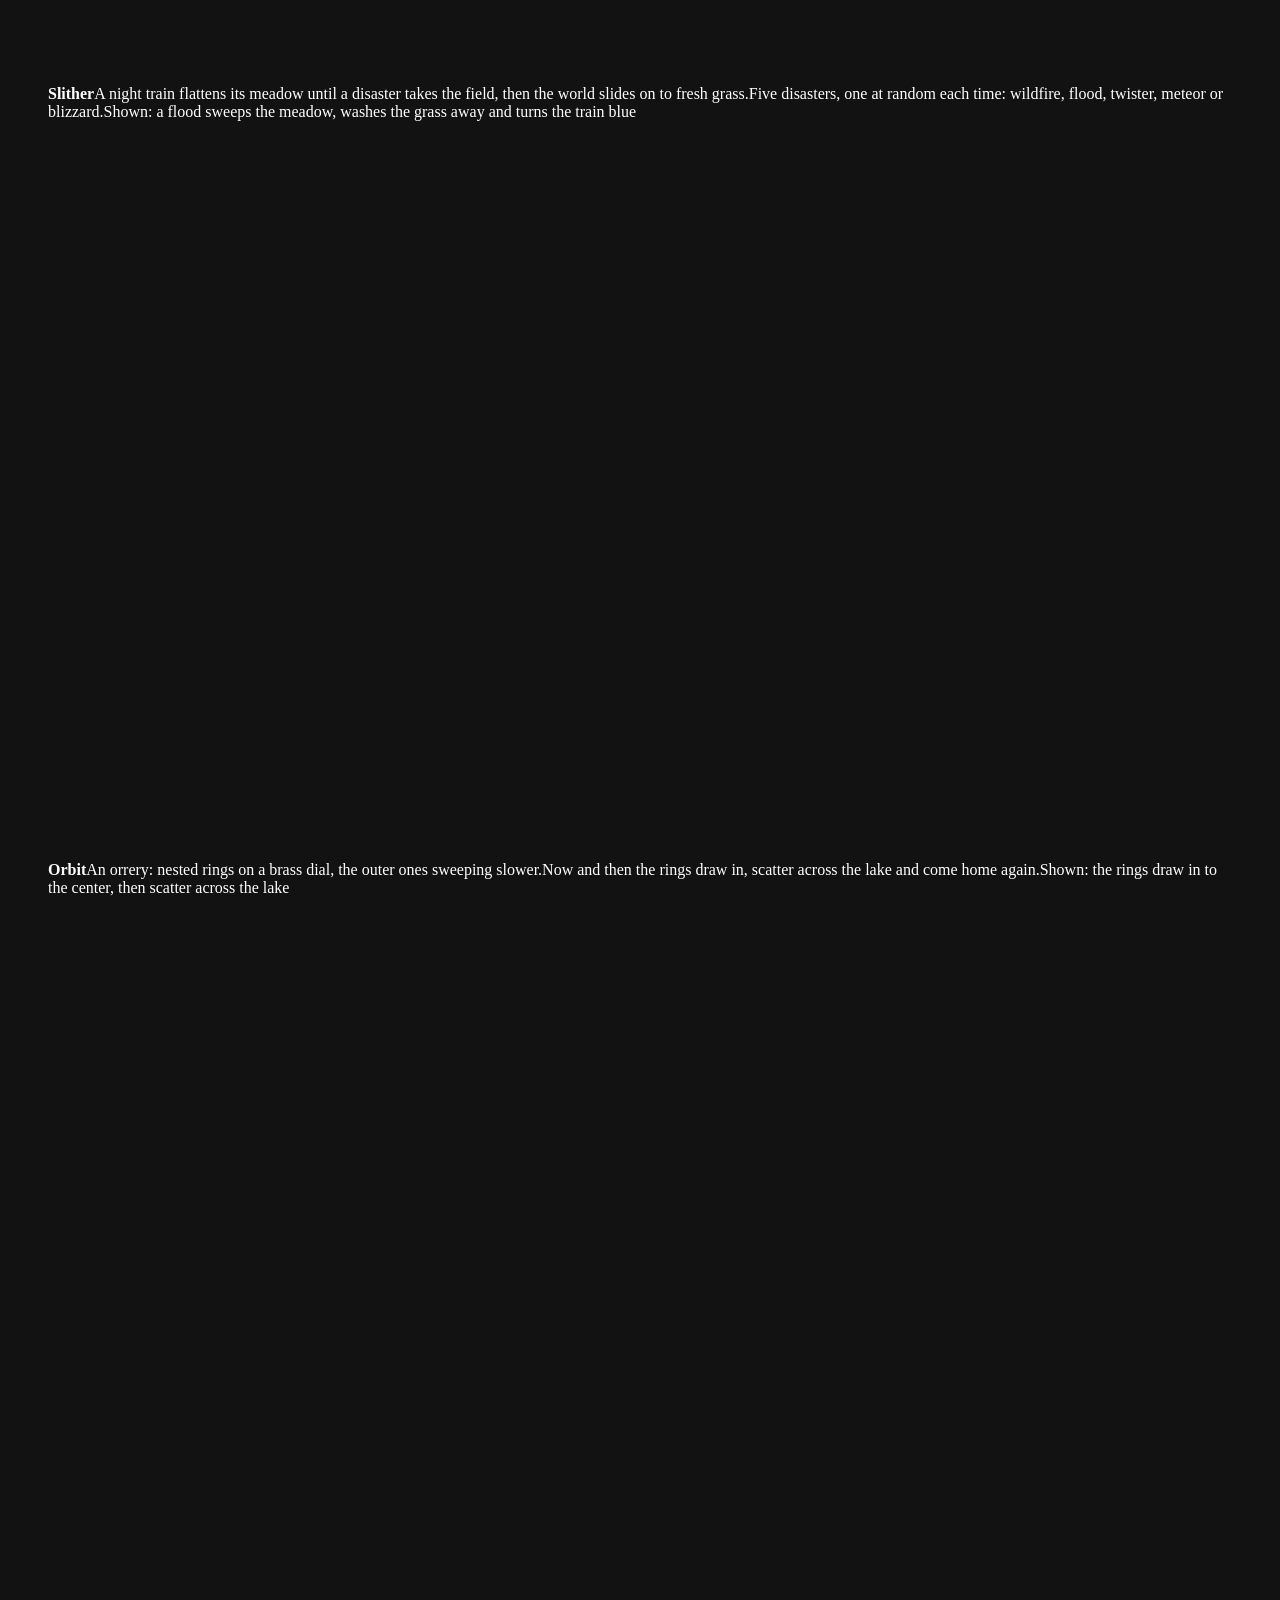
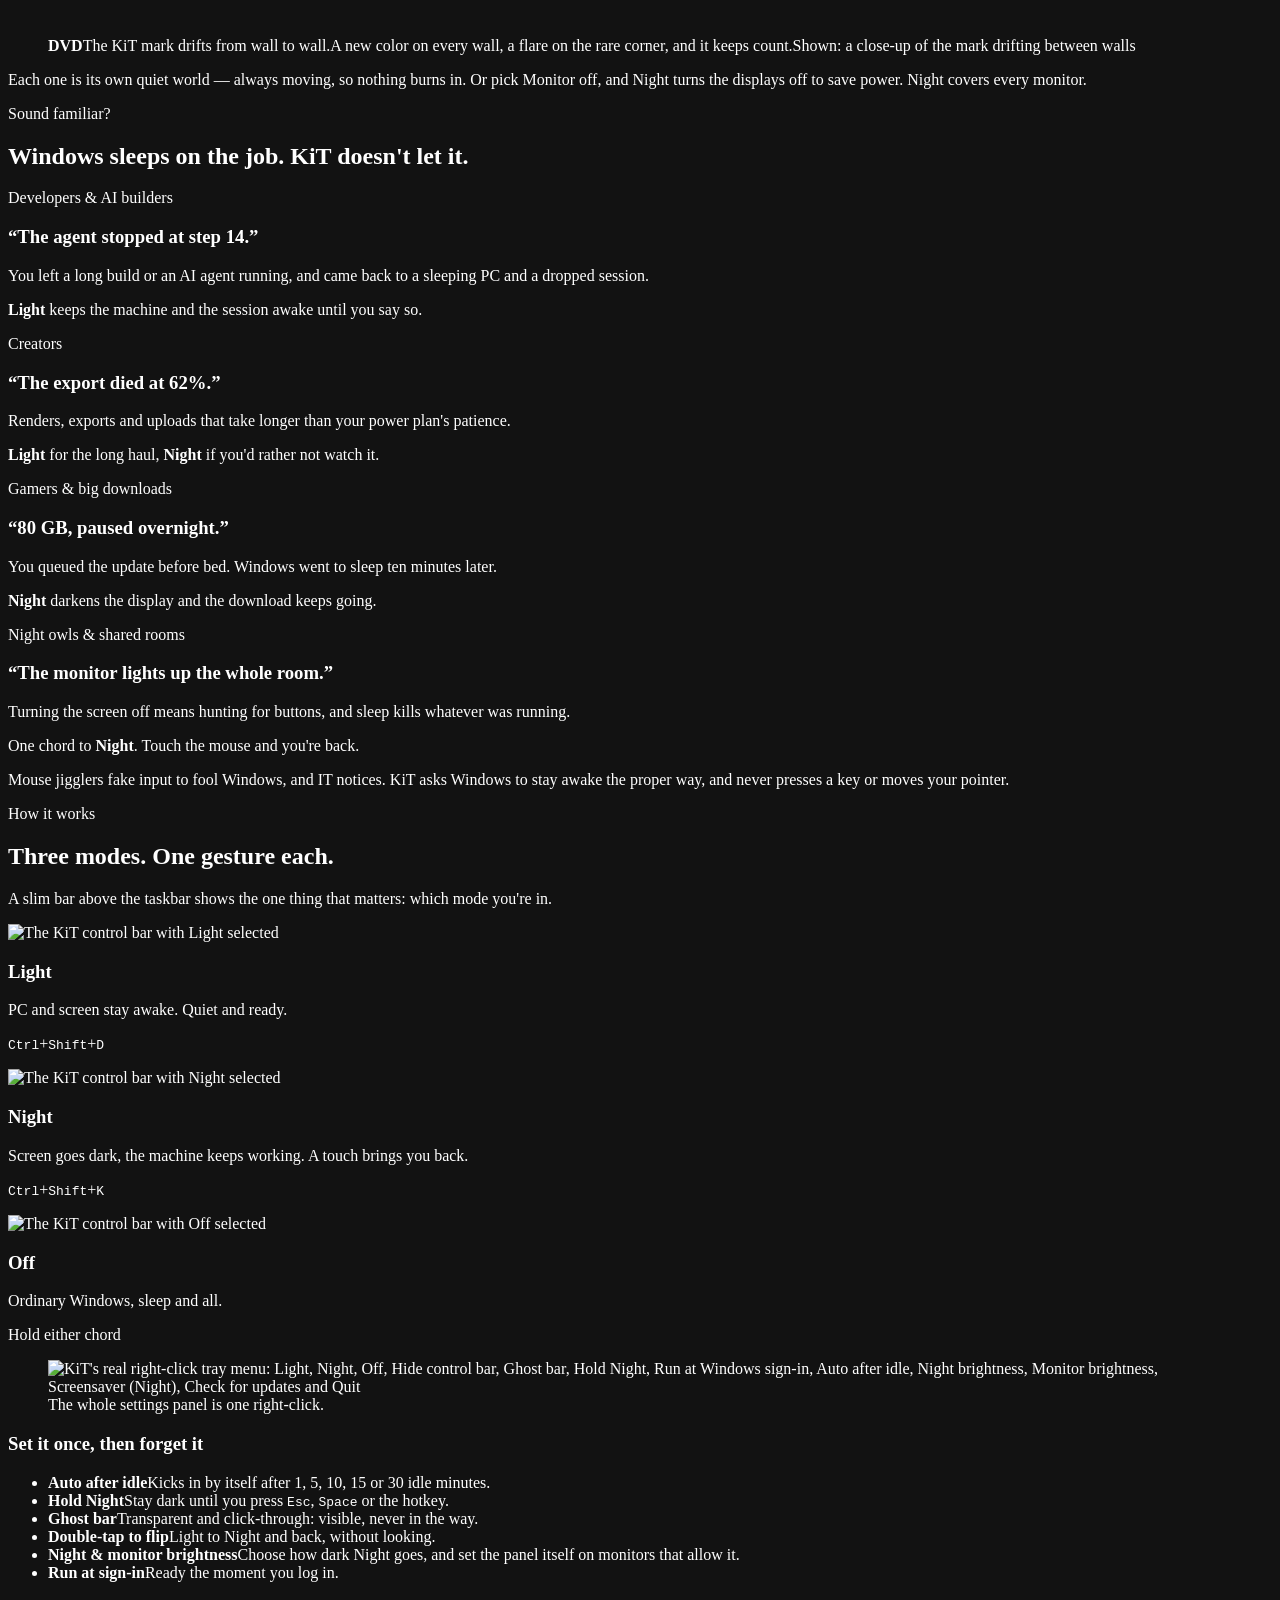
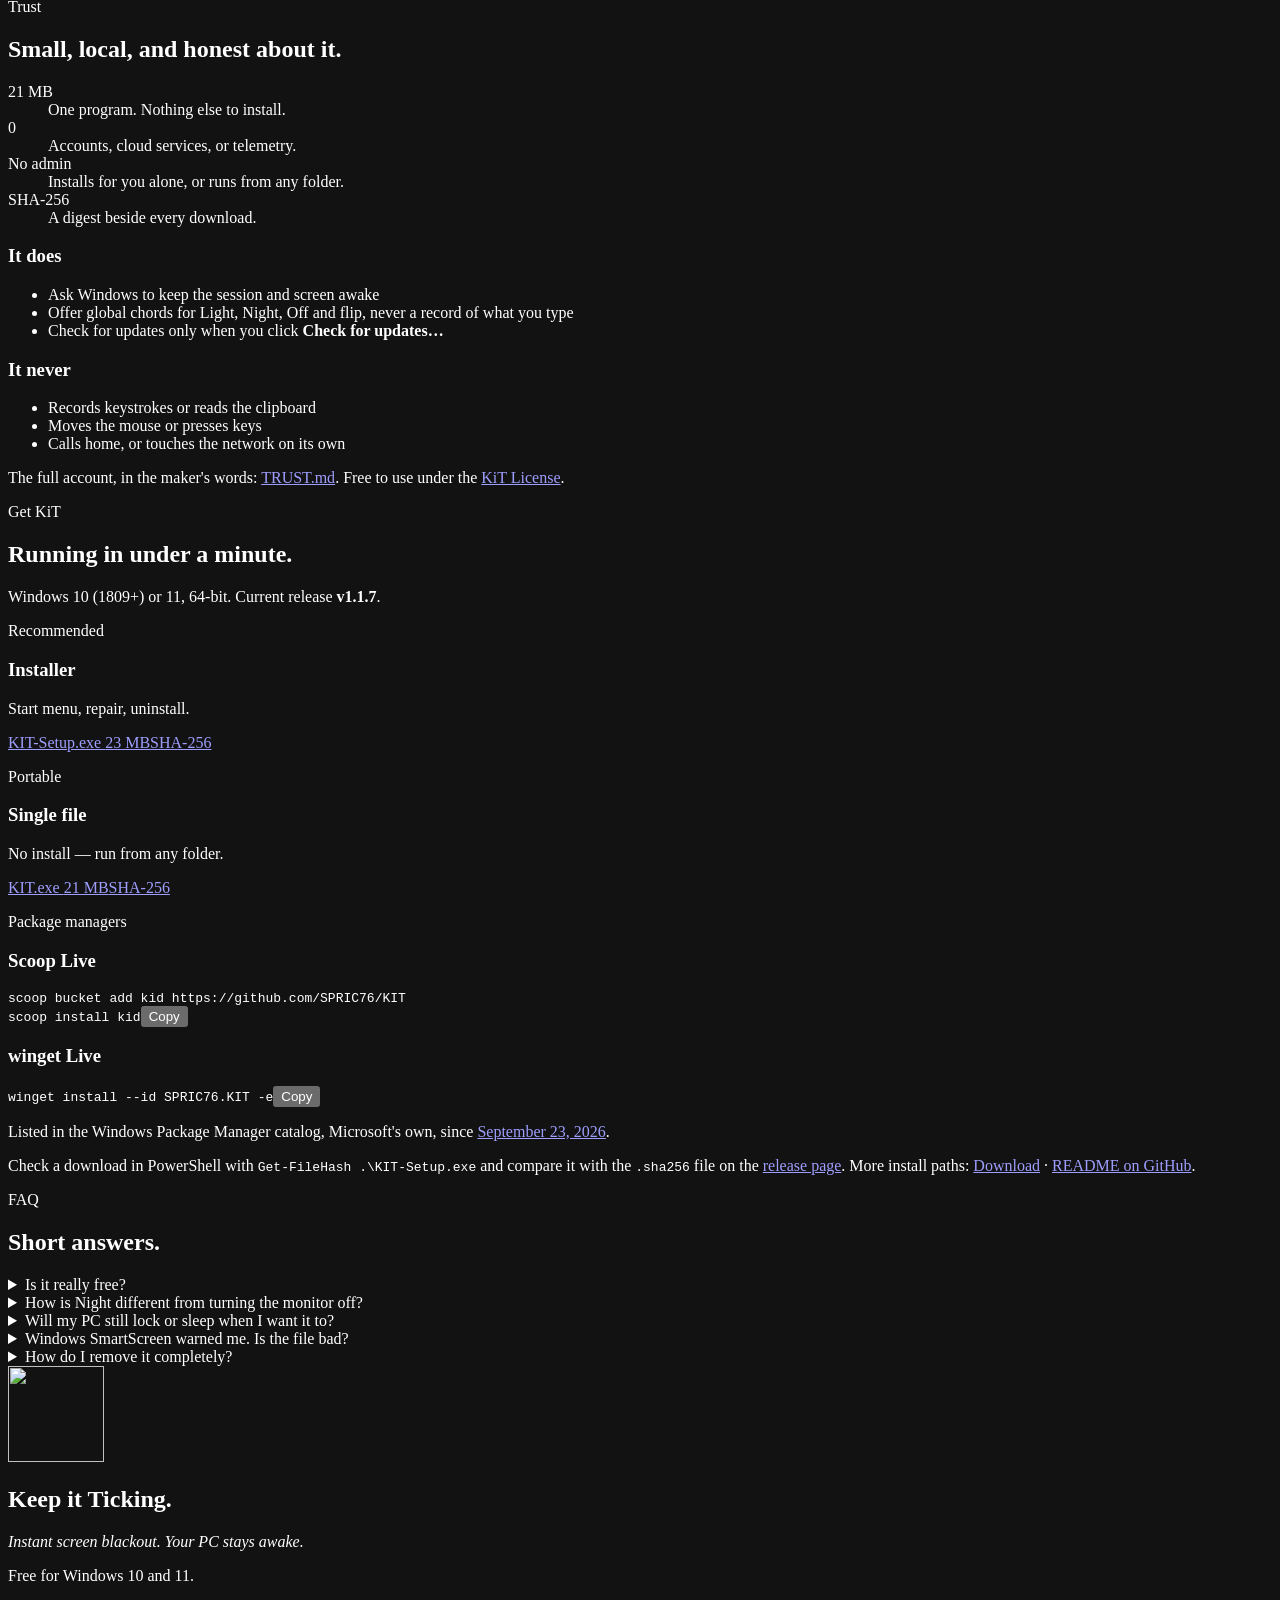
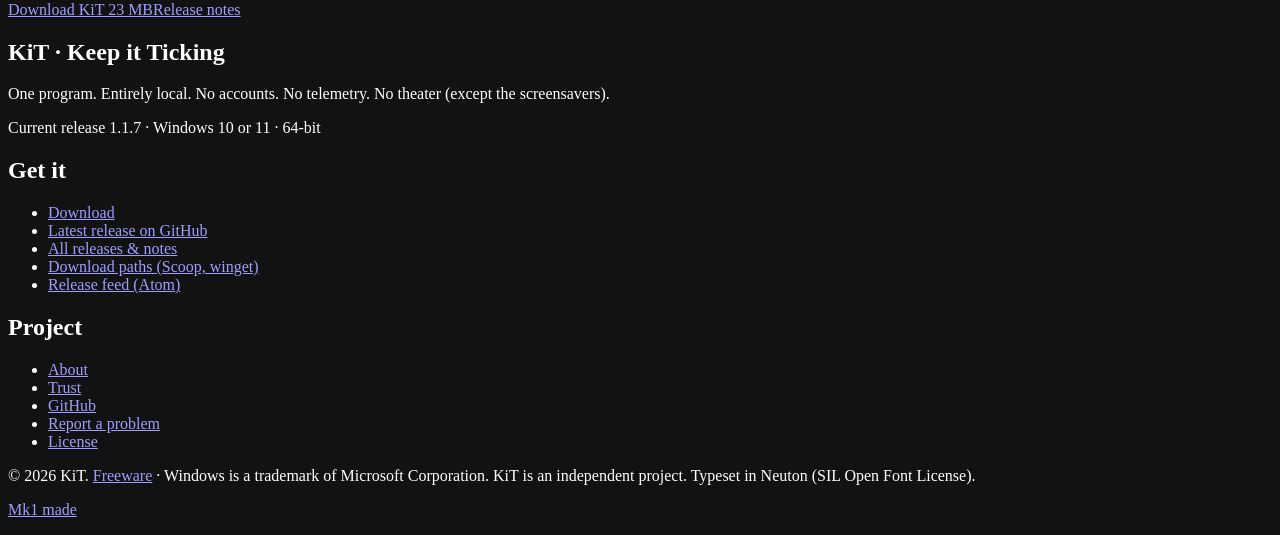
==== commit 0b028c57: "Landing build for KIT 1.1.7" ====
--- a/index.html
+++ b/index.html
@@ -1,3 +1,3 @@
-<!DOCTYPE html><html lang="en"><head><meta charset="utf-8"><meta name="viewport" content="width=device-width, initial-scale=1"><meta name="generator" content="Astro v7.2.7"><title>KiT — One key darkens the screen. Your work keeps running. · Free for Windows</title><meta name="description" content="Keep downloads, renders, builds and AI agents running while you're away, or black out the screen in one keystroke without the PC sleeping. Free for Windows 10 and 11. No account, no telemetry, no admin."><meta name="author" content="Mk1 made"><meta name="application-name" content="KiT"><meta name="theme-color" content="#0e0e10"><meta name="color-scheme" content="dark"><meta name="robots" content="index, follow"><link rel="canonical" href="https://spric76.github.io/KIT/"><link rel="icon" href="/KIT/favicon.ico" sizes="any"><link rel="icon" type="image/svg+xml" href="/KIT/favicon.svg"><link rel="icon" type="image/png" sizes="32x32" href="/KIT/favicon-32.png"><link rel="apple-touch-icon" href="/KIT/apple-touch-icon.png"><link rel="manifest" href="/KIT/site.webmanifest"><link rel="alternate" type="application/atom+xml" title="KiT releases" href="https://github.com/SPRIC76/KIT/releases.atom"><link rel="preload" as="font" type="font/woff2" crossorigin href="/KIT/fonts/neuton-regular.woff2"><link rel="preload" as="font" type="font/woff2" crossorigin href="/KIT/fonts/neuton-bold.woff2"><style>@font-face{font-family:"Neuton";src:url("/KIT/fonts/neuton-light.woff2") format("woff2");font-weight:300;font-style:normal;font-display:swap;}@font-face{font-family:"Neuton";src:url("/KIT/fonts/neuton-regular.woff2") format("woff2");font-weight:400;font-style:normal;font-display:swap;}@font-face{font-family:"Neuton";src:url("/KIT/fonts/neuton-italic.woff2") format("woff2");font-weight:400;font-style:italic;font-display:swap;}@font-face{font-family:"Neuton";src:url("/KIT/fonts/neuton-bold.woff2") format("woff2");font-weight:700;font-style:normal;font-display:swap;}@font-face{font-family:"Neuton";src:url("/KIT/fonts/neuton-extrabold.woff2") format("woff2");font-weight:800;font-style:normal;font-display:swap;}</style><meta property="og:type" content="website"><meta property="og:site_name" content="KiT — Keep it Ticking"><meta property="og:title" content="KiT — One key darkens the screen. Your work keeps running. · Free for Windows"><meta property="og:description" content="Keep downloads, renders, builds and AI agents running while you're away, or black out the screen in one keystroke without the PC sleeping. Free for Windows 10 and 11. No account, no telemetry, no admin."><meta property="og:url" content="https://spric76.github.io/KIT/"><meta property="og:image" content="https://spric76.github.io/KIT/og-image.png"><meta property="og:image:width" content="1200"><meta property="og:image:height" content="630"><meta property="og:image:alt" content="KiT — Keep it Ticking. Hassle-free screen blackout and awake modes that keep your PC, Apps &amp; AI ticking."><meta property="og:locale" content="en_US"><meta name="twitter:card" content="summary_large_image"><meta name="twitter:title" content="KiT — One key darkens the screen. Your work keeps running. · Free for Windows"><meta name="twitter:description" content="Keep downloads, renders, builds and AI agents running while you're away, or black out the screen in one keystroke without the PC sleeping. Free for Windows 10 and 11. No account, no telemetry, no admin."><meta name="twitter:image" content="https://spric76.github.io/KIT/og-image.png"><script type="application/ld+json">{"@context":"https://schema.org","@type":"SoftwareApplication","name":"KiT","alternateName":"Keep it Ticking","description":"KiT is a quiet Windows companion that keeps your session awake (Light) or darkens the desktop without sleeping the PC (Night), with wakeable screensaver faces; Off returns ordinary Windows.","url":"https://spric76.github.io/KIT/","image":"https://spric76.github.io/KIT/og-image.png","applicationCategory":"UtilitiesApplication","operatingSystem":"Windows 10, Windows 11","softwareVersion":"1.1.5","downloadUrl":"https://github.com/SPRIC76/KIT/releases/latest/download/KIT-Setup.exe","installUrl":"https://github.com/SPRIC76/KIT/releases/latest/download/KIT-Setup.exe","license":"https://github.com/SPRIC76/KIT/blob/main/LICENSE","isAccessibleForFree":true,"offers":{"@type":"Offer","price":"0","priceCurrency":"USD"},"author":{"@type":"Organization","name":"Mk1 made","url":"https://mk1made.us"},"releaseNotes":"https://github.com/SPRIC76/KIT/releases"}</script><link rel="stylesheet" href="/KIT/assets/BaseLayout.CGDDNim4.css"></head><body><a class="skip" href="#main">Skip to content</a><header class="site-header"><div class="wrap inner"><a class="brand" href="/KIT/" aria-label="KiT home"><img class="mark" src="/KIT/img/kit-mark-96.png" width="30" height="30" alt=""><img class="wordmark" src="/KIT/img/kit-wordmark.png" width="788" height="343" alt="KiT"><span class="expand">Keep it Ticking</span></a><nav class="nav" aria-label="Primary"><a class="hide-xs" href="/KIT/#night">Night faces</a><a class="hide-sm" href="/KIT/#why">Why</a><a href="/KIT/#how">How it works</a><a class="hide-sm" href="/KIT/#trust">Trust</a><a class="hide-sm" href="/KIT/#faq">FAQ</a><a href="/KIT/about/">About</a><a class="hide-xs" href="https://github.com/SPRIC76/KIT" rel="noopener">GitHub</a><a class="nav-cta" href="https://github.com/SPRIC76/KIT/releases/latest/download/KIT-Setup.exe" rel="noopener">Download</a></nav></div></header><main id="main"><section class="hero" aria-labelledby="hero-title"><div class="wrap hero-grid"><div class="hero-copy"><p class="eyebrow">Free for Windows 10 &amp; 11</p><h1 id="hero-title">One key darkens the screen.<br><em>Your work keeps running.</em></h1><p class="lede">Your render finishes. Your download lands. Your AI agent keeps working. When you want it, one keystroke darkens the display without the PC going to sleep.</p><p class="why">Windows can be unreliable, as are many utilities that are supposed to solve a simple problem. KiT runs from a single file — privately, securely, efficiently and reliably — to keep your PC awake.</p><div class="actions"><a class="btn btn-primary" href="https://github.com/SPRIC76/KIT/releases/latest/download/KIT-Setup.exe" data-asset="KIT-Setup.exe" rel="noopener">Download KiT <span class="sub">v<span data-version>1.1.5</span> · <span data-size="KIT-Setup.exe">23 MB</span></span></a><a class="btn btn-ghost" href="#night">See Night play</a></div><ul class="proof" aria-label="At a glance"><li>No admin</li><li>No account</li><li>No telemetry</li><li>Never fakes input</li></ul></div><figure class="demo" id="demo" data-mode="light" aria-label="Interactive preview of KiT's three modes"><div class="screen" data-screen><div class="desktop" aria-hidden="true"><div class="win win-job"><p class="win-title">final_cut.mp4 · Export</p><div class="meter"><span data-job-bar></span></div><p class="win-line"><span data-job-pct>41</span>% · <span data-job-note>exporting</span></p></div><div class="win win-agent"><p class="win-title">agent · refactor-auth</p><ol class="log" data-log><li>Reading 38 files</li><li>Planning changes</li></ol></div><div class="taskbar"><span>Away <span data-away>0:00</span></span></div></div><video class="nightface" data-reel width="1280" height="720" poster="/KIT/img/scenes/cosmos-1.jpg" muted loop playsinline preload="none" aria-hidden="true"><source src="/KIT/video/scenes/cosmos-1.webm" type="video/webm"><source src="/KIT/video/scenes/cosmos-1.mp4" type="video/mp4"></video><div class="veil" aria-hidden="true"><p data-veil></p></div><div class="kbar" role="radiogroup" aria-label="KiT control bar"><img data-bar src="/KIT/img/bar-light.png" width="366" height="36" alt=""><button class="seg seg-light" type="button" role="radio" data-set="light" aria-checked="true"><span class="sr">Light</span></button><button class="seg seg-night" type="button" role="radio" data-set="night" aria-checked="false"><span class="sr">Night</span></button><button class="seg seg-off" type="button" role="radio" data-set="off" aria-checked="false"><span class="sr">Off</span></button></div></div><p class="demo-status" data-status>Light · PC and screen stay awake. Your export keeps going.</p><p class="sr" data-announce aria-live="polite"></p><figcaption>Try it: click the bar, then press <kbd>L</kbd> <kbd>N</kbd> <kbd>O</kbd>. In the app: <kbd>Ctrl</kbd>+<kbd>Shift</kbd>+<kbd>D</kbd> Light, <kbd>Ctrl</kbd>+<kbd>Shift</kbd>+<kbd>K</kbd> Night, hold either for Off. Night here plays six seconds of Cosmos, recorded from KiT as it ran.</figcaption></figure></div></section><section class="section night" id="night" aria-labelledby="night-title"><div class="wrap"><div class="section-head"><p class="eyebrow">Night faces</p><h2 id="night-title">Dark doesn't have to be dead.</h2><p>Pick a face for Night, or let Random choose one each time. Every clip here is six seconds of KiT left to play on its own and recorded as it drew: nothing placed, nothing timed. No two Nights play out alike.</p></div><article class="cosmos" aria-labelledby="cosmos-title"><div class="cosmos-head"><h3 id="cosmos-title">Cosmos</h3><p>A living field of cosmic anomalous marbles, generated as it runs. Three moments from one Night left to run on its own:</p></div><div class="scenes" data-count="3"><figure class="scene"><video data-scene width="1280" height="720" poster="/KIT/img/scenes/cosmos-1.jpg" muted loop playsinline preload="none" aria-label="Cosmos, recorded: a marble bursts into a supernova and its ring spreads out across the glass"><source src="/KIT/video/scenes/cosmos-1.webm" type="video/webm"><source src="/KIT/video/scenes/cosmos-1.mp4" type="video/mp4"></video><figcaption>A marble bursts into a supernova and its ring spreads out across the glass</figcaption></figure><figure class="scene"><video data-scene width="1280" height="720" poster="/KIT/img/scenes/cosmos-2.jpg" muted loop playsinline preload="none" aria-label="Cosmos, recorded: Kit Commander leads a line of marbles on his crusade"><source src="/KIT/video/scenes/cosmos-2.webm" type="video/webm"><source src="/KIT/video/scenes/cosmos-2.mp4" type="video/mp4"></video><figcaption>Kit Commander leads a line of marbles on his crusade</figcaption></figure><figure class="scene"><video data-scene width="1280" height="720" poster="/KIT/img/scenes/cosmos-3.jpg" muted loop playsinline preload="none" aria-label="Cosmos, recorded: a planet falls into the home well as a small sun arrives"><source src="/KIT/video/scenes/cosmos-3.webm" type="video/webm"><source src="/KIT/video/scenes/cosmos-3.mp4" type="video/mp4"></video><figcaption>A planet falls into the home well as a small sun arrives</figcaption></figure></div><div class="varies"><h4>What can happen</h4><ul><li>A new deep sky every Night: a Milky Way, nebulae and small galaxies, never the same twice</li><li>Gravity wells that feed, fling and grow, in ten looks</li><li>Event holes that drift in and eat what they catch</li><li>UFOs that lock on, charge and warp</li><li>Kit Commander gathering a retinue</li><li>Supernovas in nine shapes and eight colours</li><li>Storms of five kinds: plasma, ion, magneto, aether and flare</li><li>Suns, moons, planets, kittens and Offer trains</li></ul></div></article><div class="faces"><figure class="face"><video data-scene width="1280" height="720" poster="/KIT/img/scenes/snake-1.jpg" muted loop playsinline preload="none" aria-label="Slither, recorded: a flood sweeps the meadow, washes the grass away and turns the train blue"><source src="/KIT/video/scenes/snake-1.webm" type="video/webm"><source src="/KIT/video/scenes/snake-1.mp4" type="video/mp4"></video><figcaption><strong>Slither</strong><span>A night train flattens its meadow until a disaster takes the field, then the world slides on to fresh grass.</span><span class="varies-line">Five disasters, one at random each time: wildfire, flood, twister, meteor or blizzard.</span><span class="shown">Shown: a flood sweeps the meadow, washes the grass away and turns the train blue</span></figcaption></figure><figure class="face"><video data-scene width="1280" height="720" poster="/KIT/img/scenes/orbit-1.jpg" muted loop playsinline preload="none" aria-label="Orbit, recorded: the rings draw in to the centre, then scatter across the lake"><source src="/KIT/video/scenes/orbit-1.webm" type="video/webm"><source src="/KIT/video/scenes/orbit-1.mp4" type="video/mp4"></video><figcaption><strong>Orbit</strong><span>An orrery: nested rings on a brass dial, the outer ones sweeping slower.</span><span class="varies-line">Now and then the rings draw in, scatter across the lake and come home again.</span><span class="shown">Shown: the rings draw in to the centre, then scatter across the lake</span></figcaption></figure><figure class="face"><video data-scene width="1280" height="720" poster="/KIT/img/scenes/dvd-1.jpg" muted loop playsinline preload="none" aria-label="DVD, recorded: a close-up of the mark drifting between walls"><source src="/KIT/video/scenes/dvd-1.webm" type="video/webm"><source src="/KIT/video/scenes/dvd-1.mp4" type="video/mp4"></video><figcaption><strong>DVD</strong><span>The KiT mark drifts from wall to wall.</span><span class="varies-line">A new colour on every wall, a flare on the rare corner, and it keeps count.</span><span class="shown">Shown: a close-up of the mark drifting between walls</span></figcaption></figure></div><p class="small center">Each one is its own quiet world — always moving, so nothing burns in. Or pick Monitor off, and Night turns the displays off to save power. Night covers every monitor.</p></div></section><section class="section" id="why" aria-labelledby="why-title"><div class="wrap"><div class="section-head"><p class="eyebrow">Sound familiar?</p><h2 id="why-title">Windows sleeps on the job. KiT doesn't let it.</h2></div><div class="pains"><article class="pain"><p class="who">Developers &amp; AI builders</p><h3>“The agent stopped at step 14.”</h3><p>You left a long build or an AI agent running, and came back to a sleeping PC and a dropped session.</p><p class="fix"><strong>Light</strong> keeps the machine and the session awake until you say so.</p></article><article class="pain"><p class="who">Creators</p><h3>“The export died at 62%.”</h3><p>Renders, exports and uploads that take longer than your power plan's patience.</p><p class="fix"><strong>Light</strong> for the long haul, <strong>Night</strong> if you'd rather not watch it.</p></article><article class="pain"><p class="who">Gamers &amp; big downloads</p><h3>“80 GB, paused overnight.”</h3><p>You queued the update before bed. Windows went to sleep ten minutes later.</p><p class="fix"><strong>Night</strong> darkens the display and the download keeps going.</p></article><article class="pain"><p class="who">Night owls &amp; shared rooms</p><h3>“The monitor lights up the whole room.”</h3><p>Turning the screen off means hunting for buttons, and sleep kills whatever was running.</p><p class="fix">One chord to <strong>Night</strong>. Touch the mouse and you're back.</p></article></div><p class="aside">Mouse jigglers fake input to fool Windows, and IT notices. KiT asks Windows to stay awake the proper way, and never presses a key or moves your pointer.</p></div></section><section class="section" id="how" aria-labelledby="how-title"><div class="wrap"><div class="section-head"><p class="eyebrow">How it works</p><h2 id="how-title">Three modes. One gesture each.</h2><p>A slim bar above the taskbar shows the one thing that matters: which mode you're in.</p></div><div class="modes"><article class="mode mode-light"><img src="/KIT/img/bar-light.png" width="366" height="36" alt="The KiT control bar with Light selected" loading="lazy"><h3>Light</h3><p>PC and screen stay awake. Quiet and ready.</p><p class="key"><kbd>Ctrl</kbd>+<kbd>Shift</kbd>+<kbd>D</kbd></p></article><article class="mode mode-night"><img src="/KIT/img/bar-night.png" width="366" height="36" alt="The KiT control bar with Night selected" loading="lazy"><h3>Night</h3><p>Screen goes dark, the machine keeps working. A touch brings you back.</p><p class="key"><kbd>Ctrl</kbd>+<kbd>Shift</kbd>+<kbd>K</kbd></p></article><article class="mode mode-off"><img src="/KIT/img/bar-off.png" width="366" height="36" alt="The KiT control bar with Off selected" loading="lazy"><h3>Off</h3><p>Ordinary Windows, sleep and all.</p><p class="key">Hold either chord</p></article></div><div class="setforget"><figure class="tray"><img src="/KIT/img/tray-menu.png" width="412" height="412" alt="KiT's real right-click tray menu: Light, Night, Off, Hide control bar, Ghost bar, Hold Night, Run at Windows sign-in, Auto after idle, Night brightness, Monitor brightness, Screensaver (Night), Check for updates and Quit" loading="lazy"><figcaption>The whole settings panel is one right-click.</figcaption></figure><div><h3 class="sf-title">Set it once, then forget it</h3><ul class="toggles"><li><strong>Auto after idle</strong><span>Kicks in by itself after 1, 5, 10, 15 or 30 idle minutes.</span></li><li><strong>Hold Night</strong><span>Stay dark until you press <kbd>Esc</kbd>, <kbd>Space</kbd> or the hotkey.</span></li><li><strong>Ghost bar</strong><span>Transparent and click-through: visible, never in the way.</span></li><li><strong>Double-tap to flip</strong><span>Light to Night and back, without looking.</span></li><li><strong>Night &amp; monitor brightness</strong><span>Choose how dark Night goes, and set the panel itself on monitors that allow it.</span></li><li><strong>Run at sign-in</strong><span>Ready the moment you log in.</span></li></ul></div></div></div></section><section class="section" id="trust" aria-labelledby="trust-title"><div class="wrap"><div class="section-head"><p class="eyebrow">Trust</p><h2 id="trust-title">Small, local, and honest about it.</h2></div><dl class="facts"><div><dt><span data-size="KIT.exe">21 MB</span></dt><dd>One program. Nothing else to install.</dd></div><div><dt>0</dt><dd>Accounts, cloud services, or telemetry.</dd></div><div><dt>No admin</dt><dd>Installs for you alone, or runs from any folder.</dd></div><div><dt>SHA-256</dt><dd>A digest beside every download.</dd></div></dl><div class="trust-cols"><div><h3>It does</h3><ul class="trust-does"><li>Ask Windows to keep the session and screen awake</li><li>Offer global chords for Light, Night, Off and flip, never a record of what you type</li><li>Check for updates only when you click <strong>Check for updates…</strong></li></ul></div><div><h3>It never</h3><ul class="trust-never"><li>Records keystrokes or reads the clipboard</li><li>Moves the mouse or presses keys</li><li>Calls home, or touches the network on its own</li></ul></div></div><p class="small">The full account, in the maker's words: <a href="https://github.com/SPRIC76/KIT/blob/main/TRUST.md" rel="noopener">TRUST.md</a>. Free to use under the <a href="https://github.com/SPRIC76/KIT/blob/main/LICENSE" rel="noopener">KiT License</a>.</p></div></section><section class="section" id="download" aria-labelledby="download-title" data-api="https://api.github.com/repos/SPRIC76/KIT/releases/latest" data-latest-page="https://github.com/SPRIC76/KIT/releases/latest" data-latest-files="https://github.com/SPRIC76/KIT/releases/latest/download/"><div class="wrap"><div class="section-head"><p class="eyebrow">Get KiT</p><h2 id="download-title">Running in under a minute.</h2><p>Windows 10 (1809+) or 11, 64-bit. Current release <strong>v<span data-version>1.1.5</span></strong><span data-published-wrap hidden>, published <span data-published></span></span>.</p></div><div class="dl-grid"><article class="dl featured"><p class="eyebrow">Recommended</p><h3>Installer</h3><p>Start menu, repair, uninstall.</p><div class="actions"><a class="btn btn-primary" href="https://github.com/SPRIC76/KIT/releases/latest/download/KIT-Setup.exe" data-asset="KIT-Setup.exe" rel="noopener">KIT-Setup.exe <span class="sub" data-size="KIT-Setup.exe">23 MB</span></a><a class="link-sm" href="https://github.com/SPRIC76/KIT/releases/latest/download/KIT-Setup.exe.sha256" data-asset="KIT-Setup.exe.sha256" rel="noopener">SHA-256</a></div></article><article class="dl"><p class="eyebrow">Portable</p><h3>Single file</h3><p>No install — run from any folder.</p><div class="actions"><a class="btn btn-ghost" href="https://github.com/SPRIC76/KIT/releases/latest/download/KIT.exe" data-asset="KIT.exe" rel="noopener">KIT.exe <span class="sub" data-size="KIT.exe">21 MB</span></a><a class="link-sm" href="https://github.com/SPRIC76/KIT/releases/latest/download/KIT.exe.sha256" data-asset="KIT.exe.sha256" rel="noopener">SHA-256</a></div></article><article class="dl"><p class="eyebrow">Package managers</p><h3>Scoop <span class="status live">Live</span></h3><pre class="cmd"><code>scoop bucket add kid https://github.com/SPRIC76/KIT
+<!DOCTYPE html><html lang="en"><head><meta charset="utf-8"><meta name="viewport" content="width=device-width, initial-scale=1"><meta name="generator" content="Astro v7.2.7"><title>KiT: Instant screen blackout. Your PC stays awake. · Free for Windows</title><meta name="description" content="Keep downloads, renders, builds and AI agents running while you're away, or black out the screen with Ctrl+Shift+K without the PC sleeping. Free for Windows 10 and 11. No account, no telemetry, no admin."><meta name="author" content="Mk1 made"><meta name="application-name" content="KiT"><meta name="theme-color" content="#0e0e10"><meta name="color-scheme" content="dark"><meta name="robots" content="index, follow"><link rel="canonical" href="https://spric76.github.io/KIT/"><link rel="icon" href="/KIT/favicon.ico" sizes="any"><link rel="icon" type="image/svg+xml" href="/KIT/favicon.svg"><link rel="icon" type="image/png" sizes="32x32" href="/KIT/favicon-32.png"><link rel="apple-touch-icon" href="/KIT/apple-touch-icon.png"><link rel="manifest" href="/KIT/site.webmanifest"><link rel="alternate" type="application/atom+xml" title="KiT releases" href="https://github.com/SPRIC76/KIT/releases.atom"><link rel="preload" as="font" type="font/woff2" crossorigin href="/KIT/fonts/neuton-regular.woff2"><link rel="preload" as="font" type="font/woff2" crossorigin href="/KIT/fonts/neuton-bold.woff2"><style>@font-face{font-family:"Neuton";src:url("/KIT/fonts/neuton-light.woff2") format("woff2");font-weight:300;font-style:normal;font-display:swap;}@font-face{font-family:"Neuton";src:url("/KIT/fonts/neuton-regular.woff2") format("woff2");font-weight:400;font-style:normal;font-display:swap;}@font-face{font-family:"Neuton";src:url("/KIT/fonts/neuton-italic.woff2") format("woff2");font-weight:400;font-style:italic;font-display:swap;}@font-face{font-family:"Neuton";src:url("/KIT/fonts/neuton-bold.woff2") format("woff2");font-weight:700;font-style:normal;font-display:swap;}@font-face{font-family:"Neuton";src:url("/KIT/fonts/neuton-extrabold.woff2") format("woff2");font-weight:800;font-style:normal;font-display:swap;}</style><meta property="og:type" content="website"><meta property="og:site_name" content="KiT — Keep it Ticking"><meta property="og:title" content="KiT: Instant screen blackout. Your PC stays awake. · Free for Windows"><meta property="og:description" content="Keep downloads, renders, builds and AI agents running while you're away, or black out the screen with Ctrl+Shift+K without the PC sleeping. Free for Windows 10 and 11. No account, no telemetry, no admin."><meta property="og:url" content="https://spric76.github.io/KIT/"><meta property="og:image" content="https://spric76.github.io/KIT/og-image.png"><meta property="og:image:width" content="1200"><meta property="og:image:height" content="630"><meta property="og:image:alt" content="KiT — Keep it Ticking. Instant screen blackout. Your PC stays awake."><meta property="og:locale" content="en_US"><meta name="twitter:card" content="summary_large_image"><meta name="twitter:title" content="KiT: Instant screen blackout. Your PC stays awake. · Free for Windows"><meta name="twitter:description" content="Keep downloads, renders, builds and AI agents running while you're away, or black out the screen with Ctrl+Shift+K without the PC sleeping. Free for Windows 10 and 11. No account, no telemetry, no admin."><meta name="twitter:image" content="https://spric76.github.io/KIT/og-image.png"><script type="application/ld+json">{"@context":"https://schema.org","@type":"SoftwareApplication","name":"KiT","alternateName":"Keep it Ticking","description":"KiT is a quiet Windows companion that keeps your session awake (Light) or darkens the desktop without sleeping the PC (Night), with wakeable screensaver faces; Off returns ordinary Windows.","url":"https://spric76.github.io/KIT/","image":"https://spric76.github.io/KIT/og-image.png","applicationCategory":"UtilitiesApplication","operatingSystem":"Windows 10, Windows 11","softwareVersion":"1.1.7","downloadUrl":"https://github.com/SPRIC76/KIT/releases/latest/download/KIT-Setup.exe","installUrl":"https://github.com/SPRIC76/KIT/releases/latest/download/KIT-Setup.exe","license":"https://github.com/SPRIC76/KIT/blob/main/LICENSE","isAccessibleForFree":true,"offers":{"@type":"Offer","price":"0","priceCurrency":"USD"},"author":{"@type":"Organization","name":"Mk1 made","url":"https://mk1made.us"},"releaseNotes":"https://github.com/SPRIC76/KIT/releases"}</script><link rel="stylesheet" href="/KIT/assets/BaseLayout.BgfcEkwi.css"></head><body><a class="skip" href="#main">Skip to content</a><header class="site-header"><div class="wrap inner"><a class="brand" href="/KIT/" aria-label="KiT home"><img class="mark" src="/KIT/img/kit-mark-96.png" width="30" height="30" alt=""><img class="wordmark" src="/KIT/img/kit-wordmark.png" width="788" height="343" alt="KiT"><span class="expand">Keep it Ticking</span></a><nav class="nav" aria-label="Primary"><a class="hide-xs" href="/KIT/#night">Night faces</a><a class="hide-sm" href="/KIT/#why">Why</a><a href="/KIT/#how">How it works</a><a class="hide-sm" href="/KIT/#trust">Trust</a><a class="hide-sm" href="/KIT/#faq">FAQ</a><a href="/KIT/about/">About</a><a class="hide-xs" href="https://github.com/SPRIC76/KIT" rel="noopener">GitHub</a><a class="nav-cta" href="https://github.com/SPRIC76/KIT/releases/latest/download/KIT-Setup.exe" rel="noopener">Download</a></nav></div></header><main id="main"><section class="hero" aria-labelledby="hero-title"><div class="wrap hero-grid"><div class="hero-copy"><p class="eyebrow">Free for Windows 10 &amp; 11</p><h1 id="hero-title">KiT: Instant screen blackout.<br><em>Your PC stays awake.</em></h1><p class="lede">Your render finishes. Your download lands. Your AI agent keeps working. When you want it, Ctrl+Shift+K darkens the display without the PC going to sleep.</p><p class="card-line">Ctrl+Shift+K instantly darkens the screen. Living screensavers, auto after idle and monitor brightness, if you want them.</p><p class="why">Windows can be unreliable, as are many utilities that are supposed to solve a simple problem. KiT runs from a single file — privately, securely, efficiently and reliably — to keep your PC awake.</p><div class="actions"><a class="btn btn-primary" href="https://github.com/SPRIC76/KIT/releases/latest/download/KIT-Setup.exe" data-asset="KIT-Setup.exe" rel="noopener">Download KiT <span class="sub">v<span data-version>1.1.7</span> · <span data-size="KIT-Setup.exe">23 MB</span></span></a><a class="btn btn-ghost" href="#night">See Night play</a></div><ul class="proof" aria-label="At a glance"><li>No admin</li><li>No account</li><li>No telemetry</li><li>Never fakes input</li></ul></div><figure class="demo" id="demo" data-mode="light" aria-label="Interactive preview of KiT's three modes"><div class="screen" data-screen><div class="desktop" aria-hidden="true"><div class="win win-job"><p class="win-title">final_cut.mp4 · Export</p><div class="meter"><span data-job-bar></span></div><p class="win-line"><span data-job-pct>41</span>% · <span data-job-note>exporting</span></p></div><div class="win win-agent"><p class="win-title">agent · refactor-auth</p><ol class="log" data-log><li>Reading 38 files</li><li>Planning changes</li></ol></div><div class="taskbar"><span>Away <span data-away>0:00</span></span></div></div><video class="nightface" data-reel width="1280" height="720" poster="/KIT/img/scenes/cosmos-1.jpg" muted loop playsinline preload="none" aria-hidden="true"><source src="/KIT/video/scenes/cosmos-1.webm" type="video/webm"><source src="/KIT/video/scenes/cosmos-1.mp4" type="video/mp4"></video><div class="veil" aria-hidden="true"><p data-veil></p></div><div class="kbar" role="radiogroup" aria-label="KiT control bar"><img data-bar src="/KIT/img/bar-light.png" width="366" height="36" alt=""><button class="seg seg-light" type="button" role="radio" data-set="light" aria-checked="true"><span class="sr">Light</span></button><button class="seg seg-night" type="button" role="radio" data-set="night" aria-checked="false"><span class="sr">Night</span></button><button class="seg seg-off" type="button" role="radio" data-set="off" aria-checked="false"><span class="sr">Off</span></button></div></div><p class="demo-status" data-status>Light · PC and screen stay awake. Your export keeps going.</p><p class="sr" data-announce aria-live="polite"></p><figcaption>Try it: click the bar, then press <kbd>L</kbd> <kbd>N</kbd> <kbd>O</kbd>. In the app: <kbd>Ctrl</kbd>+<kbd>Shift</kbd>+<kbd>D</kbd> Light, <kbd>Ctrl</kbd>+<kbd>Shift</kbd>+<kbd>K</kbd> Night, hold either for Off. Night here plays six seconds of Cosmos, recorded from KiT as it ran.</figcaption></figure></div></section><section class="section night" id="night" aria-labelledby="night-title"><div class="wrap"><div class="section-head"><p class="eyebrow">Night faces</p><h2 id="night-title">Dark doesn't have to be dead.</h2><p>Pick a face for Night, or let Random choose one each time. Every clip here is six seconds of KiT left to play on its own and recorded as it drew: nothing placed, nothing timed. No two Nights play out alike.</p></div><article class="cosmos" aria-labelledby="cosmos-title"><div class="cosmos-head"><h3 id="cosmos-title">Cosmos</h3><p>A living field of cosmic anomalous marbles, generated as it runs. Three moments from one Night left to run on its own:</p></div><div class="scenes" data-count="3"><figure class="scene"><video data-scene width="1280" height="720" poster="/KIT/img/scenes/cosmos-1.jpg" muted loop playsinline preload="none" aria-label="Cosmos, recorded: a marble bursts into a supernova and its ring spreads out across the glass"><source src="/KIT/video/scenes/cosmos-1.webm" type="video/webm"><source src="/KIT/video/scenes/cosmos-1.mp4" type="video/mp4"></video><figcaption>A marble bursts into a supernova and its ring spreads out across the glass</figcaption></figure><figure class="scene"><video data-scene width="1280" height="720" poster="/KIT/img/scenes/cosmos-2.jpg" muted loop playsinline preload="none" aria-label="Cosmos, recorded: Kit Commander leads a line of marbles on his crusade"><source src="/KIT/video/scenes/cosmos-2.webm" type="video/webm"><source src="/KIT/video/scenes/cosmos-2.mp4" type="video/mp4"></video><figcaption>Kit Commander leads a line of marbles on his crusade</figcaption></figure><figure class="scene"><video data-scene width="1280" height="720" poster="/KIT/img/scenes/cosmos-3.jpg" muted loop playsinline preload="none" aria-label="Cosmos, recorded: a planet falls into the home well as a small sun arrives"><source src="/KIT/video/scenes/cosmos-3.webm" type="video/webm"><source src="/KIT/video/scenes/cosmos-3.mp4" type="video/mp4"></video><figcaption>A planet falls into the home well as a small sun arrives</figcaption></figure></div><div class="varies"><h4>What can happen</h4><ul><li>A new deep sky every Night: a Milky Way, nebulae and small galaxies, never the same twice</li><li>Gravity wells that feed, fling and grow, in ten looks</li><li>Event holes that drift in and eat what they catch</li><li>UFOs that lock on, charge and warp</li><li>Kit Commander gathering a retinue</li><li>Supernovas in nine shapes and eight colors</li><li>Storms of five kinds: plasma, ion, magneto, aether and flare</li><li>Suns, moons, planets, kittens and Offer trains</li></ul></div></article><div class="faces"><figure class="face"><video data-scene width="1280" height="720" poster="/KIT/img/scenes/snake-1.jpg" muted loop playsinline preload="none" aria-label="Slither, recorded: a flood sweeps the meadow, washes the grass away and turns the train blue"><source src="/KIT/video/scenes/snake-1.webm" type="video/webm"><source src="/KIT/video/scenes/snake-1.mp4" type="video/mp4"></video><figcaption><strong>Slither</strong><span>A night train flattens its meadow until a disaster takes the field, then the world slides on to fresh grass.</span><span class="varies-line">Five disasters, one at random each time: wildfire, flood, twister, meteor or blizzard.</span><span class="shown">Shown: a flood sweeps the meadow, washes the grass away and turns the train blue</span></figcaption></figure><figure class="face"><video data-scene width="1280" height="720" poster="/KIT/img/scenes/orbit-1.jpg" muted loop playsinline preload="none" aria-label="Orbit, recorded: the rings draw in to the center, then scatter across the lake"><source src="/KIT/video/scenes/orbit-1.webm" type="video/webm"><source src="/KIT/video/scenes/orbit-1.mp4" type="video/mp4"></video><figcaption><strong>Orbit</strong><span>An orrery: nested rings on a brass dial, the outer ones sweeping slower.</span><span class="varies-line">Now and then the rings draw in, scatter across the lake and come home again.</span><span class="shown">Shown: the rings draw in to the center, then scatter across the lake</span></figcaption></figure><figure class="face"><video data-scene width="1280" height="720" poster="/KIT/img/scenes/dvd-1.jpg" muted loop playsinline preload="none" aria-label="DVD, recorded: a close-up of the mark drifting between walls"><source src="/KIT/video/scenes/dvd-1.webm" type="video/webm"><source src="/KIT/video/scenes/dvd-1.mp4" type="video/mp4"></video><figcaption><strong>DVD</strong><span>The KiT mark drifts from wall to wall.</span><span class="varies-line">A new color on every wall, a flare on the rare corner, and it keeps count.</span><span class="shown">Shown: a close-up of the mark drifting between walls</span></figcaption></figure></div><p class="small center">Each one is its own quiet world — always moving, so nothing burns in. Or pick Monitor off, and Night turns the displays off to save power. Night covers every monitor.</p></div></section><section class="section" id="why" aria-labelledby="why-title"><div class="wrap"><div class="section-head"><p class="eyebrow">Sound familiar?</p><h2 id="why-title">Windows sleeps on the job. KiT doesn't let it.</h2></div><div class="pains"><article class="pain"><p class="who">Developers &amp; AI builders</p><h3>“The agent stopped at step 14.”</h3><p>You left a long build or an AI agent running, and came back to a sleeping PC and a dropped session.</p><p class="fix"><strong>Light</strong> keeps the machine and the session awake until you say so.</p></article><article class="pain"><p class="who">Creators</p><h3>“The export died at 62%.”</h3><p>Renders, exports and uploads that take longer than your power plan's patience.</p><p class="fix"><strong>Light</strong> for the long haul, <strong>Night</strong> if you'd rather not watch it.</p></article><article class="pain"><p class="who">Gamers &amp; big downloads</p><h3>“80 GB, paused overnight.”</h3><p>You queued the update before bed. Windows went to sleep ten minutes later.</p><p class="fix"><strong>Night</strong> darkens the display and the download keeps going.</p></article><article class="pain"><p class="who">Night owls &amp; shared rooms</p><h3>“The monitor lights up the whole room.”</h3><p>Turning the screen off means hunting for buttons, and sleep kills whatever was running.</p><p class="fix">One chord to <strong>Night</strong>. Touch the mouse and you're back.</p></article></div><p class="aside">Mouse jigglers fake input to fool Windows, and IT notices. KiT asks Windows to stay awake the proper way, and never presses a key or moves your pointer.</p></div></section><section class="section" id="how" aria-labelledby="how-title"><div class="wrap"><div class="section-head"><p class="eyebrow">How it works</p><h2 id="how-title">Three modes. One gesture each.</h2><p>A slim bar above the taskbar shows the one thing that matters: which mode you're in.</p></div><div class="modes"><article class="mode mode-light"><img src="/KIT/img/bar-light.png" width="366" height="36" alt="The KiT control bar with Light selected" loading="lazy"><h3>Light</h3><p>PC and screen stay awake. Quiet and ready.</p><p class="key"><kbd>Ctrl</kbd>+<kbd>Shift</kbd>+<kbd>D</kbd></p></article><article class="mode mode-night"><img src="/KIT/img/bar-night.png" width="366" height="36" alt="The KiT control bar with Night selected" loading="lazy"><h3>Night</h3><p>Screen goes dark, the machine keeps working. A touch brings you back.</p><p class="key"><kbd>Ctrl</kbd>+<kbd>Shift</kbd>+<kbd>K</kbd></p></article><article class="mode mode-off"><img src="/KIT/img/bar-off.png" width="366" height="36" alt="The KiT control bar with Off selected" loading="lazy"><h3>Off</h3><p>Ordinary Windows, sleep and all.</p><p class="key">Hold either chord</p></article></div><div class="setforget"><figure class="tray"><img src="/KIT/img/tray-menu.png" width="412" height="412" alt="KiT's real right-click tray menu: Light, Night, Off, Hide control bar, Ghost bar, Hold Night, Run at Windows sign-in, Auto after idle, Night brightness, Monitor brightness, Screensaver (Night), Check for updates and Quit" loading="lazy"><figcaption>The whole settings panel is one right-click.</figcaption></figure><div><h3 class="sf-title">Set it once, then forget it</h3><ul class="toggles"><li><strong>Auto after idle</strong><span>Kicks in by itself after 1, 5, 10, 15 or 30 idle minutes.</span></li><li><strong>Hold Night</strong><span>Stay dark until you press <kbd>Esc</kbd>, <kbd>Space</kbd> or the hotkey.</span></li><li><strong>Ghost bar</strong><span>Transparent and click-through: visible, never in the way.</span></li><li><strong>Double-tap to flip</strong><span>Light to Night and back, without looking.</span></li><li><strong>Night &amp; monitor brightness</strong><span>Choose how dark Night goes, and set the panel itself on monitors that allow it.</span></li><li><strong>Run at sign-in</strong><span>Ready the moment you log in.</span></li></ul></div></div></div></section><section class="section" id="trust" aria-labelledby="trust-title"><div class="wrap"><div class="section-head"><p class="eyebrow">Trust</p><h2 id="trust-title">Small, local, and honest about it.</h2></div><dl class="facts"><div><dt><span data-size="KIT.exe">21 MB</span></dt><dd>One program. Nothing else to install.</dd></div><div><dt>0</dt><dd>Accounts, cloud services, or telemetry.</dd></div><div><dt>No admin</dt><dd>Installs for you alone, or runs from any folder.</dd></div><div><dt>SHA-256</dt><dd>A digest beside every download.</dd></div></dl><div class="trust-cols"><div><h3>It does</h3><ul class="trust-does"><li>Ask Windows to keep the session and screen awake</li><li>Offer global chords for Light, Night, Off and flip, never a record of what you type</li><li>Check for updates only when you click <strong>Check for updates…</strong></li></ul></div><div><h3>It never</h3><ul class="trust-never"><li>Records keystrokes or reads the clipboard</li><li>Moves the mouse or presses keys</li><li>Calls home, or touches the network on its own</li></ul></div></div><p class="small">The full account, in the maker's words: <a href="https://github.com/SPRIC76/KIT/blob/main/TRUST.md" rel="noopener">TRUST.md</a>. Free to use under the <a href="https://github.com/SPRIC76/KIT/blob/main/LICENSE" rel="noopener">KiT License</a>.</p></div></section><section class="section" id="download" aria-labelledby="download-title" data-api="https://api.github.com/repos/SPRIC76/KIT/releases/latest" data-latest-page="https://github.com/SPRIC76/KIT/releases/latest" data-latest-files="https://github.com/SPRIC76/KIT/releases/latest/download/"><div class="wrap"><div class="section-head"><p class="eyebrow">Get KiT</p><h2 id="download-title">Running in under a minute.</h2><p>Windows 10 (1809+) or 11, 64-bit. Current release <strong>v<span data-version>1.1.7</span></strong><span data-published-wrap hidden>, published <span data-published></span></span>.</p></div><div class="dl-grid"><article class="dl featured"><p class="eyebrow">Recommended</p><h3>Installer</h3><p>Start menu, repair, uninstall.</p><div class="actions"><a class="btn btn-primary" href="https://github.com/SPRIC76/KIT/releases/latest/download/KIT-Setup.exe" data-asset="KIT-Setup.exe" rel="noopener">KIT-Setup.exe <span class="sub" data-size="KIT-Setup.exe">23 MB</span></a><a class="link-sm" href="https://github.com/SPRIC76/KIT/releases/latest/download/KIT-Setup.exe.sha256" data-asset="KIT-Setup.exe.sha256" rel="noopener">SHA-256</a></div></article><article class="dl"><p class="eyebrow">Portable</p><h3>Single file</h3><p>No install — run from any folder.</p><div class="actions"><a class="btn btn-ghost" href="https://github.com/SPRIC76/KIT/releases/latest/download/KIT.exe" data-asset="KIT.exe" rel="noopener">KIT.exe <span class="sub" data-size="KIT.exe">21 MB</span></a><a class="link-sm" href="https://github.com/SPRIC76/KIT/releases/latest/download/KIT.exe.sha256" data-asset="KIT.exe.sha256" rel="noopener">SHA-256</a></div></article><article class="dl"><p class="eyebrow">Package managers</p><h3>Scoop <span class="status live">Live</span></h3><pre class="cmd"><code>scoop bucket add kid https://github.com/SPRIC76/KIT
 scoop install kid</code><button class="copy" type="button" data-copy="scoop bucket add kid https://github.com/SPRIC76/KIT
-scoop install kid" aria-label="Copy Scoop commands">Copy</button></pre><h3 class="pm-2">winget <span class="status live">Live</span></h3><pre class="cmd"><code>winget install --id SPRIC76.KIT -e</code><button class="copy" type="button" data-copy="winget install --id SPRIC76.KIT -e" aria-label="Copy winget command">Copy</button></pre><p class="note">Listed in the Windows Package Manager catalogue, Microsoft's own, since <a href="https://github.com/microsoft/winget-pkgs/pull/420913" rel="noopener">23 September 2026</a>.</p></article></div><p class="small verify">Check a download in PowerShell with <code>Get-FileHash .\KIT-Setup.exe</code> and compare it with the <code>.sha256</code> file on the <a href="https://github.com/SPRIC76/KIT/releases/latest" rel="noopener">release page</a>. More install paths: <a href="https://github.com/SPRIC76/KIT/blob/main/docs/DOWNLOAD.md" rel="noopener">Download</a> · <a href="https://github.com/SPRIC76/KIT#readme" rel="noopener">README on GitHub</a>.</p></div></section><section class="section" id="faq" aria-labelledby="faq-title"><div class="wrap"><div class="section-head"><p class="eyebrow">FAQ</p><h2 id="faq-title">Short answers.</h2></div><div class="faq"><details><summary>Is it really free?</summary><p>Yes. No account, no tier, nothing to unlock. It's closed-source freeware; the <a href="https://github.com/SPRIC76/KIT/blob/main/LICENSE" rel="noopener">license</a> says exactly what that means.</p></details><details><summary>How is Night different from turning the monitor off?</summary><p>Night keeps the machine working while every display goes dark, with no buttons to find. A touch of the mouse or keyboard brings you straight back, or Hold Night keeps it dark until you press Esc or Space. To save power, pick Monitor off in the tray's Screensaver (Night) menu: Night then turns the displays off, and a touch still brings them back.</p></details><details><summary>Will my PC still lock or sleep when I want it to?</summary><p>Yes. Switch to Off, or hold either chord, and Windows goes back to its own power settings.</p></details><details><summary>Windows SmartScreen warned me. Is the file bad?</summary><p>Windows looks twice at new publishers; that's ordinary, not a verdict. Compare the SHA-256 digest with the one on the release page if you want certainty.</p></details><details><summary>How do I remove it completely?</summary><p>Uninstall from Settings → Apps, or turn off Run at sign-in and delete the portable file. Settings live in <code>%LOCALAPPDATA%\KiT</code> (<code>%LOCALAPPDATA%\KiD</code> if you ran it under its earlier name); delete that folder for a clean slate.</p></details></div></div></section><section class="section closing" aria-labelledby="closing-title"><div class="wrap closing-inner"><img class="closing-mark" src="/KIT/img/kit-mark-256.png" width="96" height="96" alt="" loading="lazy"><h2 id="closing-title">Keep it Ticking.</h2><p class="closing-tag"><em>Hassle-free screen blackout and awake modes that keep your PC, Apps &amp; AI ticking.</em></p><p>Free for Windows 10 and 11.</p><div class="actions"><a class="btn btn-primary" href="https://github.com/SPRIC76/KIT/releases/latest/download/KIT-Setup.exe" data-asset="KIT-Setup.exe" rel="noopener">Download KiT <span class="sub" data-size="KIT-Setup.exe">23 MB</span></a><a class="btn btn-ghost" href="https://github.com/SPRIC76/KIT/releases" rel="noopener">Release notes</a></div></div></section></main><footer class="site-footer"><div class="wrap"><div class="cols"><div><h2 class="foot-h">KiT · Keep it Ticking</h2><p>One program. Entirely local. No accounts. No telemetry. No theater (except the screensavers).</p><p class="small">Current release <span data-version>1.1.5</span> · Windows 10 or 11 · 64-bit</p></div><div><h2 class="foot-h">Get it</h2><ul><li><a href="https://github.com/SPRIC76/KIT/releases/latest/download/KIT-Setup.exe" rel="noopener">Download</a></li><li><a href="https://github.com/SPRIC76/KIT/releases/latest" rel="noopener">Latest release on GitHub</a></li><li><a href="https://github.com/SPRIC76/KIT/releases" rel="noopener">All releases &amp; notes</a></li><li><a href="https://github.com/SPRIC76/KIT/blob/main/docs/DOWNLOAD.md" rel="noopener">Download paths (Scoop, winget)</a></li><li><a href="https://github.com/SPRIC76/KIT/releases.atom" rel="noopener">Release feed (Atom)</a></li></ul></div><div><h2 class="foot-h">Project</h2><ul><li><a href="/KIT/about/">About</a></li><li><a href="https://github.com/SPRIC76/KIT/blob/main/TRUST.md" rel="noopener">Trust</a></li><li><a href="https://github.com/SPRIC76/KIT" rel="noopener">GitHub</a></li><li><a href="https://github.com/SPRIC76/KIT/issues" rel="noopener">Report a problem</a></li><li><a href="https://github.com/SPRIC76/KIT/blob/main/LICENSE" rel="noopener">License</a></li></ul></div></div><p class="legal">© 2026 KiT. <a href="https://github.com/SPRIC76/KIT/blob/main/LICENSE" rel="noopener">Freeware</a> · Windows is a trademark of Microsoft Corporation. KiT is an independent project. Typeset in Neuton (SIL Open Font License).</p><!-- The maker's seal, alone and centered at the foot (MK 2026-10-05: "Mk1 made" Is how it should be written). --><p class="maker"><a href="https://mk1made.us" rel="noopener">Mk1 made</a></p></div></footer></body></html><script type="module" src="/KIT/assets/index.astro_astro_type_script_index_0_lang.Dko_oyve.js"></script>+scoop install kid" aria-label="Copy Scoop commands">Copy</button></pre><h3 class="pm-2">winget <span class="status live">Live</span></h3><pre class="cmd"><code>winget install --id SPRIC76.KIT -e</code><button class="copy" type="button" data-copy="winget install --id SPRIC76.KIT -e" aria-label="Copy winget command">Copy</button></pre><p class="note">Listed in the Windows Package Manager catalog, Microsoft's own, since <a href="https://github.com/microsoft/winget-pkgs/pull/420913" rel="noopener">September 23, 2026</a>.</p></article></div><p class="small verify">Check a download in PowerShell with <code>Get-FileHash .\KIT-Setup.exe</code> and compare it with the <code>.sha256</code> file on the <a href="https://github.com/SPRIC76/KIT/releases/latest" rel="noopener">release page</a>. More install paths: <a href="https://github.com/SPRIC76/KIT/blob/main/docs/DOWNLOAD.md" rel="noopener">Download</a> · <a href="https://github.com/SPRIC76/KIT#readme" rel="noopener">README on GitHub</a>.</p></div></section><section class="section" id="faq" aria-labelledby="faq-title"><div class="wrap"><div class="section-head"><p class="eyebrow">FAQ</p><h2 id="faq-title">Short answers.</h2></div><div class="faq"><details><summary>Is it really free?</summary><p>Yes. No account, no tier, nothing to unlock. It's closed-source freeware; the <a href="https://github.com/SPRIC76/KIT/blob/main/LICENSE" rel="noopener">license</a> says exactly what that means.</p></details><details><summary>How is Night different from turning the monitor off?</summary><p>Night keeps the machine working while every display goes dark, with no buttons to find. A touch of the mouse or keyboard brings you straight back, or Hold Night keeps it dark until you press Esc or Space. To save power, pick Monitor off in the tray's Screensaver (Night) menu: Night then turns the displays off, and a touch still brings them back.</p></details><details><summary>Will my PC still lock or sleep when I want it to?</summary><p>Yes. Switch to Off, or hold either chord, and Windows goes back to its own power settings.</p></details><details><summary>Windows SmartScreen warned me. Is the file bad?</summary><p>Windows looks twice at new publishers; that's ordinary, not a verdict. Compare the SHA-256 digest with the one on the release page if you want certainty.</p></details><details><summary>How do I remove it completely?</summary><p>Uninstall from Settings → Apps, or turn off Run at sign-in and delete the portable file. Settings live in <code>%LOCALAPPDATA%\KiT</code> (<code>%LOCALAPPDATA%\KiD</code> if you ran it under its earlier name); delete that folder for a clean slate.</p></details></div></div></section><section class="section closing" aria-labelledby="closing-title"><div class="wrap closing-inner"><img class="closing-mark" src="/KIT/img/kit-mark-256.png" width="96" height="96" alt="" loading="lazy"><h2 id="closing-title">Keep it Ticking.</h2><p class="closing-tag"><em>Instant screen blackout. Your PC stays awake.</em></p><p>Free for Windows 10 and 11.</p><div class="actions"><a class="btn btn-primary" href="https://github.com/SPRIC76/KIT/releases/latest/download/KIT-Setup.exe" data-asset="KIT-Setup.exe" rel="noopener">Download KiT <span class="sub" data-size="KIT-Setup.exe">23 MB</span></a><a class="btn btn-ghost" href="https://github.com/SPRIC76/KIT/releases" rel="noopener">Release notes</a></div></div></section></main><footer class="site-footer"><div class="wrap"><div class="cols"><div><h2 class="foot-h">KiT · Keep it Ticking</h2><p>One program. Entirely local. No accounts. No telemetry. No theater (except the screensavers).</p><p class="small">Current release <span data-version>1.1.7</span> · Windows 10 or 11 · 64-bit</p></div><div><h2 class="foot-h">Get it</h2><ul><li><a href="https://github.com/SPRIC76/KIT/releases/latest/download/KIT-Setup.exe" rel="noopener">Download</a></li><li><a href="https://github.com/SPRIC76/KIT/releases/latest" rel="noopener">Latest release on GitHub</a></li><li><a href="https://github.com/SPRIC76/KIT/releases" rel="noopener">All releases &amp; notes</a></li><li><a href="https://github.com/SPRIC76/KIT/blob/main/docs/DOWNLOAD.md" rel="noopener">Download paths (Scoop, winget)</a></li><li><a href="https://github.com/SPRIC76/KIT/releases.atom" rel="noopener">Release feed (Atom)</a></li></ul></div><div><h2 class="foot-h">Project</h2><ul><li><a href="/KIT/about/">About</a></li><li><a href="https://github.com/SPRIC76/KIT/blob/main/TRUST.md" rel="noopener">Trust</a></li><li><a href="https://github.com/SPRIC76/KIT" rel="noopener">GitHub</a></li><li><a href="https://github.com/SPRIC76/KIT/issues" rel="noopener">Report a problem</a></li><li><a href="https://github.com/SPRIC76/KIT/blob/main/LICENSE" rel="noopener">License</a></li></ul></div></div><p class="legal">© 2026 KiT. <a href="https://github.com/SPRIC76/KIT/blob/main/LICENSE" rel="noopener">Freeware</a> · Windows is a trademark of Microsoft Corporation. KiT is an independent project. Typeset in Neuton (SIL Open Font License).</p><!-- The maker's seal, alone and centered at the foot (MK 2026-10-05: "Mk1 made" Is how it should be written). --><p class="maker"><a href="https://mk1made.us" rel="noopener">Mk1 made</a></p></div></footer></body></html><script type="module" src="/KIT/assets/index.astro_astro_type_script_index_0_lang.Dko_oyve.js"></script>
